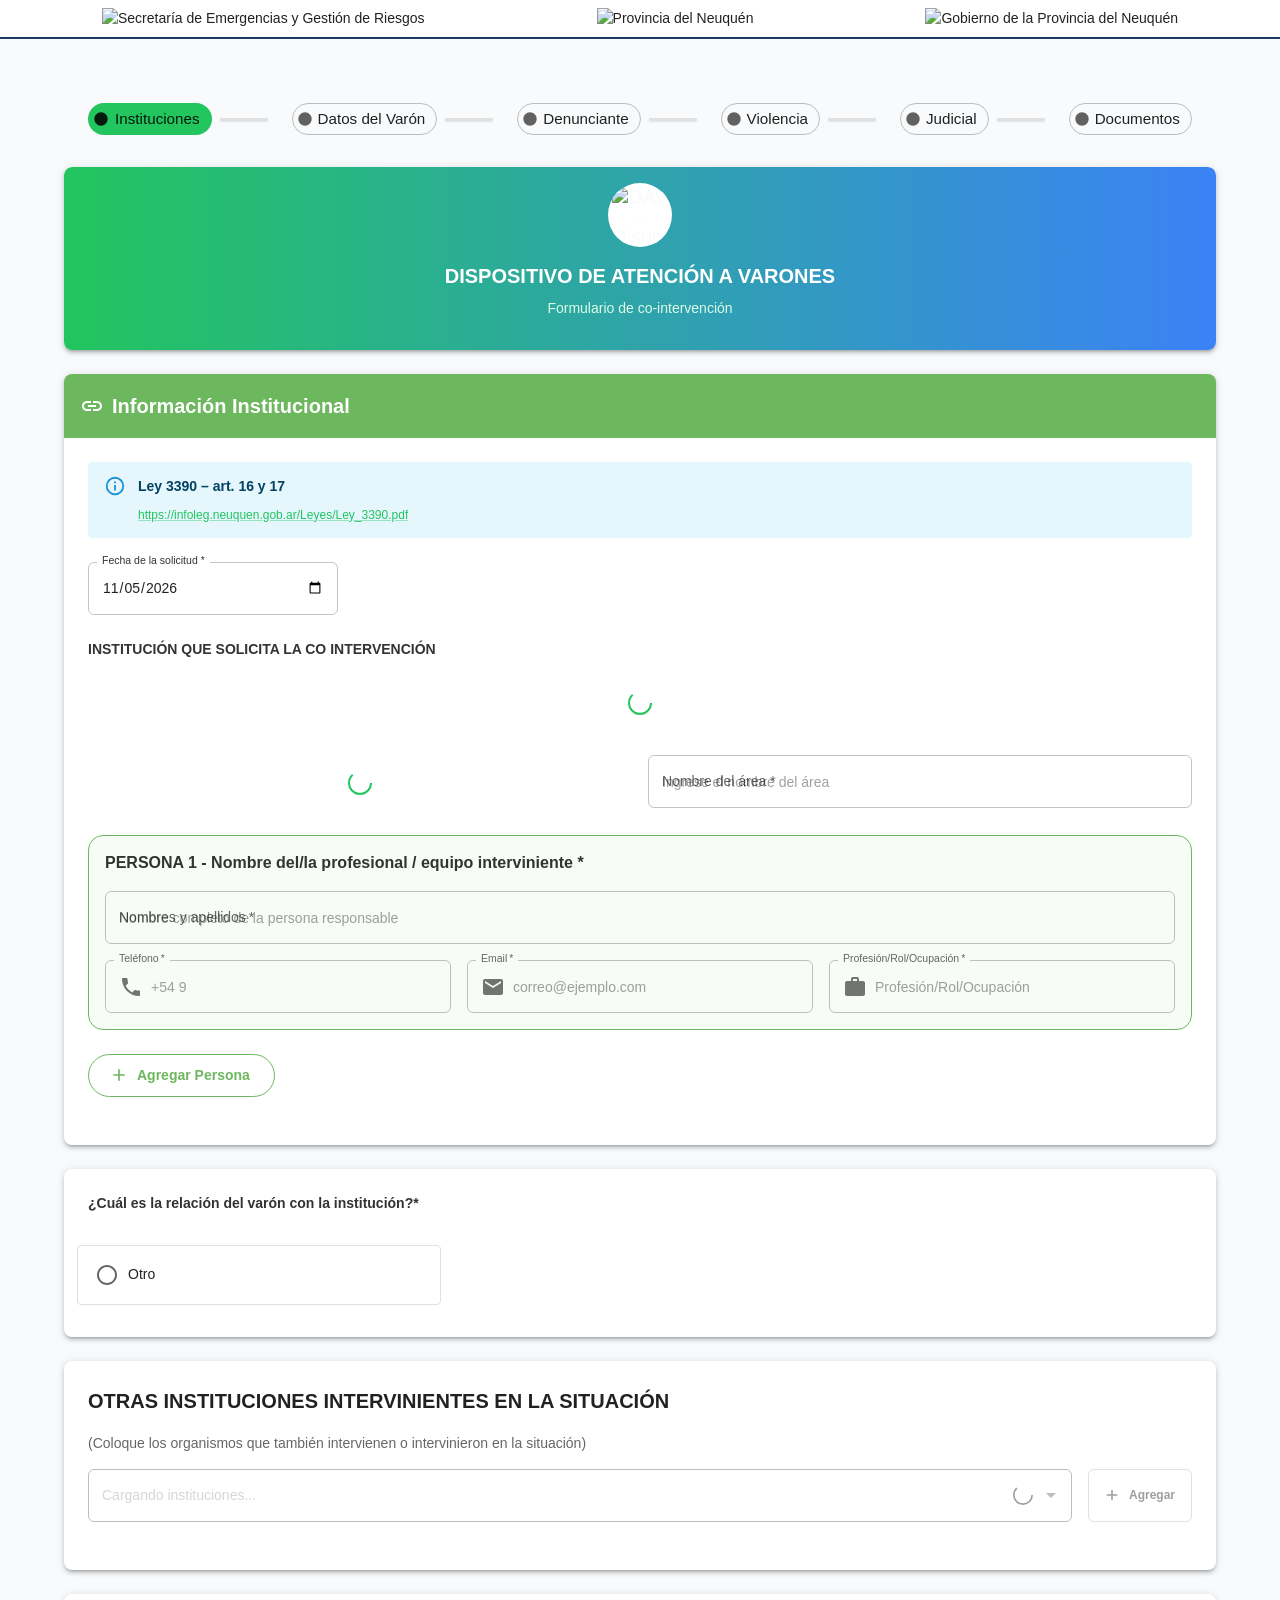
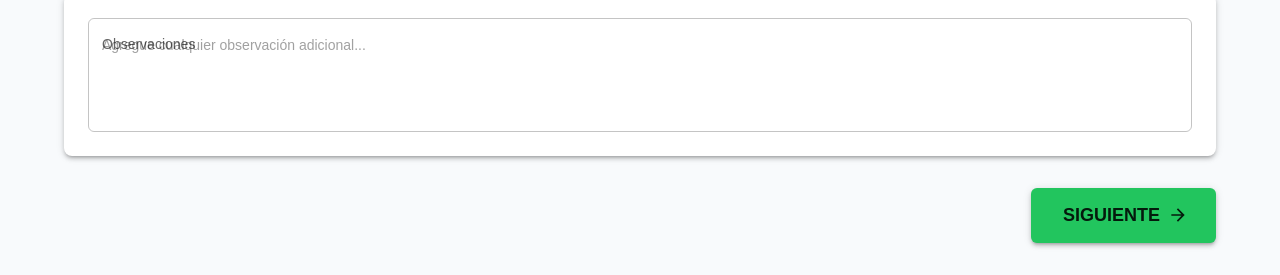
==== out/index.html @ 2ca0eaa4 "Add files via upload" ====
<!DOCTYPE html><html lang="es" class="__variable_5ee385"><head><meta charSet="utf-8"/><meta name="viewport" content="width=device-width, initial-scale=1"/><link rel="preload" as="image" href="/secretariaEmergencias.png"/><link rel="preload" as="image" href="/provinciaNeuquen.png"/><link rel="preload" as="image" href="/gobiernoNeuquen.png"/><link rel="preload" as="image" href="/dav cabecera1.png"/><link rel="stylesheet" href="/_next/static/css/1237fadc4567c4a5.css" data-precedence="next"/><link rel="preload" as="script" fetchPriority="low" href="/_next/static/chunks/webpack-d07bf606db20889f.js"/><script src="/_next/static/chunks/4bd1b696-e371411c309574d7.js" async=""></script><script src="/_next/static/chunks/684-81968f771b38bad2.js" async=""></script><script src="/_next/static/chunks/main-app-c9ea5e14d909a14a.js" async=""></script><script src="/_next/static/chunks/688-0d975ace1c9f3305.js" async=""></script><script src="/_next/static/chunks/943-cfc74a32ac127c75.js" async=""></script><script src="/_next/static/chunks/app/layout-37b21dfd21d051a1.js" async=""></script><script src="/_next/static/chunks/164f4fb6-73eb9d942d3e74ce.js" async=""></script><script src="/_next/static/chunks/2f0b94e8-26f0502a52757a97.js" async=""></script><script src="/_next/static/chunks/54-9d08f33755b17b49.js" async=""></script><script src="/_next/static/chunks/330-036f52eb910f6713.js" async=""></script><script src="/_next/static/chunks/app/page-aac418d0f18359b7.js" async=""></script><title>Dispositivo de Atención a Varones</title><meta name="description" content="Formulario de co-intervención para el dispositivo de atención a varones"/><meta name="generator" content="Next.js"/><link rel="shortcut icon" href="/dav cabecera1.png"/><link rel="icon" href="/dav cabecera1.png"/><style>
html {
  font-family: 'Manrope', 'Manrope Fallback';
  --font-manrope: __variable_5ee385;
}
        </style><script src="/_next/static/chunks/polyfills-42372ed130431b0a.js" noModule=""></script></head><body><style data-emotion="css-global 1h7l9zv">html{-webkit-font-smoothing:antialiased;-moz-osx-font-smoothing:grayscale;box-sizing:border-box;-webkit-text-size-adjust:100%;}*,*::before,*::after{box-sizing:inherit;}strong,b{font-weight:700;}body{margin:0;color:rgba(0, 0, 0, 0.87);font-size:0.875rem;font-family:"Manrope","Roboto","Helvetica","Arial",sans-serif;font-weight:400;line-height:1.5;background-color:#f8fafc;}@media print{body{background-color:#fff;}}body::backdrop{background-color:#f8fafc;}</style><div class="MuiBox-root css-0"><style data-emotion="css 1emwv41">.css-1emwv41{width:100%;background-color:white;display:-webkit-box;display:-webkit-flex;display:-ms-flexbox;display:flex;-webkit-box-pack:space-around;-ms-flex-pack:space-around;-webkit-justify-content:space-around;justify-content:space-around;-webkit-align-items:center;-webkit-box-align:center;-ms-flex-align:center;align-items:center;padding-left:16px;padding-right:16px;padding-top:8px;padding-bottom:8px;border-bottom:2px solid #1e3a5f;}</style><div class="MuiBox-root css-1emwv41"><img src="/secretariaEmergencias.png" alt="Secretaría de Emergencias y Gestión de Riesgos" style="height:auto;max-height:80px;object-fit:contain"/><img src="/provinciaNeuquen.png" alt="Provincia del Neuquén" style="height:auto;max-height:80px;object-fit:contain"/><img src="/gobiernoNeuquen.png" alt="Gobierno de la Provincia del Neuquén" style="height:auto;max-height:80px;object-fit:contain"/></div></div><style data-emotion="css 1yfz5xd">.css-1yfz5xd{width:100%;margin-left:auto;box-sizing:border-box;margin-right:auto;padding-left:16px;padding-right:16px;padding-top:32px;padding-bottom:32px;}@media (min-width:600px){.css-1yfz5xd{padding-left:24px;padding-right:24px;}}@media (min-width:1200px){.css-1yfz5xd{max-width:1200px;}}</style><div class="MuiContainer-root MuiContainer-maxWidthLg css-1yfz5xd"><style data-emotion="css 1q1r2tw">.css-1q1r2tw{margin-bottom:32px;padding-top:16px;overflow:visible;}</style><div class="MuiBox-root css-1q1r2tw"><style data-emotion="css 1o2rt98">.css-1o2rt98{display:-webkit-box;display:-webkit-flex;display:-ms-flexbox;display:flex;-webkit-align-items:center;-webkit-box-align:center;-ms-flex-align:center;align-items:center;-webkit-box-pack:center;-ms-flex-pack:center;-webkit-justify-content:center;justify-content:center;-webkit-box-flex-wrap:nowrap;-webkit-flex-wrap:nowrap;-ms-flex-wrap:nowrap;flex-wrap:nowrap;overflow-x:auto;overflow-y:visible;-webkit-overflow-scrolling:touch;scrollbar-width:none;-ms-overflow-style:none;}@media (min-width:0px){.css-1o2rt98{gap:8px;padding-left:8px;padding-right:8px;}}@media (min-width:600px){.css-1o2rt98{gap:10px;padding-left:16px;padding-right:16px;}}@media (min-width:900px){.css-1o2rt98{gap:12px;}}@media (min-width:1200px){.css-1o2rt98{gap:16px;}}.css-1o2rt98::-webkit-scrollbar{display:none;}</style><div class="MuiBox-root css-1o2rt98"><style data-emotion="css 4ruwzn">.css-4ruwzn{display:-webkit-box;display:-webkit-flex;display:-ms-flexbox;display:flex;-webkit-align-items:center;-webkit-box-align:center;-ms-flex-align:center;align-items:center;padding-top:16px;overflow:visible;}</style><div class="MuiBox-root css-4ruwzn"><style data-emotion="css 12ramux">.css-12ramux{max-width:100%;font-family:"Manrope","Roboto","Helvetica","Arial",sans-serif;font-size:0.8125rem;display:-webkit-inline-box;display:-webkit-inline-flex;display:-ms-inline-flexbox;display:inline-flex;-webkit-align-items:center;-webkit-box-align:center;-ms-flex-align:center;align-items:center;-webkit-box-pack:center;-ms-flex-pack:center;-webkit-justify-content:center;justify-content:center;height:32px;line-height:1.5;color:rgba(0, 0, 0, 0.87);background-color:rgba(0, 0, 0, 0.08);border-radius:16px;white-space:nowrap;-webkit-transition:background-color 300ms cubic-bezier(0.4, 0, 0.2, 1) 0ms,box-shadow 300ms cubic-bezier(0.4, 0, 0.2, 1) 0ms;transition:background-color 300ms cubic-bezier(0.4, 0, 0.2, 1) 0ms,box-shadow 300ms cubic-bezier(0.4, 0, 0.2, 1) 0ms;cursor:unset;outline:0;-webkit-text-decoration:none;text-decoration:none;border:0;padding:0;vertical-align:middle;box-sizing:border-box;background-color:#22c55e;color:rgba(0, 0, 0, 0.87);-webkit-user-select:none;-moz-user-select:none;-ms-user-select:none;user-select:none;-webkit-tap-highlight-color:transparent;cursor:pointer;cursor:pointer;-webkit-transition:all 0.2s ease-in-out;transition:all 0.2s ease-in-out;font-weight:500;}.css-12ramux.Mui-disabled{opacity:0.38;pointer-events:none;}.css-12ramux .MuiChip-avatar{margin-left:5px;margin-right:-6px;width:24px;height:24px;color:#616161;font-size:0.75rem;}.css-12ramux .MuiChip-avatarColorPrimary{color:rgba(0, 0, 0, 0.87);background-color:#16a34a;}.css-12ramux .MuiChip-avatarColorSecondary{color:#fff;background-color:#2563eb;}.css-12ramux .MuiChip-avatarSmall{margin-left:4px;margin-right:-4px;width:18px;height:18px;font-size:0.625rem;}.css-12ramux .MuiChip-icon{margin-left:5px;margin-right:-6px;}.css-12ramux .MuiChip-deleteIcon{-webkit-tap-highlight-color:transparent;color:rgba(0, 0, 0, 0.26);font-size:22px;cursor:pointer;margin:0 5px 0 -6px;}.css-12ramux .MuiChip-deleteIcon:hover{color:rgba(0, 0, 0, 0.4);}.css-12ramux .MuiChip-deleteIcon{color:rgba(0, 0, 0, 0.7);}.css-12ramux .MuiChip-deleteIcon:hover,.css-12ramux .MuiChip-deleteIcon:active{color:rgba(0, 0, 0, 0.87);}.css-12ramux .MuiChip-icon{color:#616161;}.css-12ramux .MuiChip-icon{color:inherit;}.css-12ramux:hover{background-color:rgba(0, 0, 0, 0.12);}.css-12ramux.Mui-focusVisible{background-color:rgba(0, 0, 0, 0.2);}.css-12ramux:active{box-shadow:0px 2px 1px -1px rgba(0,0,0,0.2),0px 1px 1px 0px rgba(0,0,0,0.14),0px 1px 3px 0px rgba(0,0,0,0.12);}.css-12ramux:hover,.css-12ramux.Mui-focusVisible{background-color:#16a34a;}.css-12ramux .MuiChip-deleteIcon{cursor:pointer;}@media (min-width:0px){.css-12ramux{font-size:0.72rem;}}@media (min-width:600px){.css-12ramux{font-size:0.8rem;}}@media (min-width:900px){.css-12ramux{font-size:0.85rem;}}@media (min-width:1200px){.css-12ramux{font-size:0.95rem;}}@media (min-width:0px){.css-12ramux .MuiChip-icon{font-size:0.8rem;}}@media (min-width:600px){.css-12ramux .MuiChip-icon{font-size:0.9rem;}}@media (min-width:900px){.css-12ramux .MuiChip-icon{font-size:0.95rem;}}@media (min-width:1200px){.css-12ramux .MuiChip-icon{font-size:1rem;}}</style><style data-emotion="css 1y7fup8">.css-1y7fup8{display:-webkit-inline-box;display:-webkit-inline-flex;display:-ms-inline-flexbox;display:inline-flex;-webkit-align-items:center;-webkit-box-align:center;-ms-flex-align:center;align-items:center;-webkit-box-pack:center;-ms-flex-pack:center;-webkit-justify-content:center;justify-content:center;position:relative;box-sizing:border-box;-webkit-tap-highlight-color:transparent;background-color:transparent;outline:0;border:0;margin:0;border-radius:0;padding:0;cursor:pointer;-webkit-user-select:none;-moz-user-select:none;-ms-user-select:none;user-select:none;vertical-align:middle;-moz-appearance:none;-webkit-appearance:none;-webkit-text-decoration:none;text-decoration:none;color:inherit;max-width:100%;font-family:"Manrope","Roboto","Helvetica","Arial",sans-serif;font-size:0.8125rem;display:-webkit-inline-box;display:-webkit-inline-flex;display:-ms-inline-flexbox;display:inline-flex;-webkit-align-items:center;-webkit-box-align:center;-ms-flex-align:center;align-items:center;-webkit-box-pack:center;-ms-flex-pack:center;-webkit-justify-content:center;justify-content:center;height:32px;line-height:1.5;color:rgba(0, 0, 0, 0.87);background-color:rgba(0, 0, 0, 0.08);border-radius:16px;white-space:nowrap;-webkit-transition:background-color 300ms cubic-bezier(0.4, 0, 0.2, 1) 0ms,box-shadow 300ms cubic-bezier(0.4, 0, 0.2, 1) 0ms;transition:background-color 300ms cubic-bezier(0.4, 0, 0.2, 1) 0ms,box-shadow 300ms cubic-bezier(0.4, 0, 0.2, 1) 0ms;cursor:unset;outline:0;-webkit-text-decoration:none;text-decoration:none;border:0;padding:0;vertical-align:middle;box-sizing:border-box;background-color:#22c55e;color:rgba(0, 0, 0, 0.87);-webkit-user-select:none;-moz-user-select:none;-ms-user-select:none;user-select:none;-webkit-tap-highlight-color:transparent;cursor:pointer;cursor:pointer;-webkit-transition:all 0.2s ease-in-out;transition:all 0.2s ease-in-out;font-weight:500;}.css-1y7fup8::-moz-focus-inner{border-style:none;}.css-1y7fup8.Mui-disabled{pointer-events:none;cursor:default;}@media print{.css-1y7fup8{-webkit-print-color-adjust:exact;color-adjust:exact;}}.css-1y7fup8.Mui-disabled{opacity:0.38;pointer-events:none;}.css-1y7fup8 .MuiChip-avatar{margin-left:5px;margin-right:-6px;width:24px;height:24px;color:#616161;font-size:0.75rem;}.css-1y7fup8 .MuiChip-avatarColorPrimary{color:rgba(0, 0, 0, 0.87);background-color:#16a34a;}.css-1y7fup8 .MuiChip-avatarColorSecondary{color:#fff;background-color:#2563eb;}.css-1y7fup8 .MuiChip-avatarSmall{margin-left:4px;margin-right:-4px;width:18px;height:18px;font-size:0.625rem;}.css-1y7fup8 .MuiChip-icon{margin-left:5px;margin-right:-6px;}.css-1y7fup8 .MuiChip-deleteIcon{-webkit-tap-highlight-color:transparent;color:rgba(0, 0, 0, 0.26);font-size:22px;cursor:pointer;margin:0 5px 0 -6px;}.css-1y7fup8 .MuiChip-deleteIcon:hover{color:rgba(0, 0, 0, 0.4);}.css-1y7fup8 .MuiChip-deleteIcon{color:rgba(0, 0, 0, 0.7);}.css-1y7fup8 .MuiChip-deleteIcon:hover,.css-1y7fup8 .MuiChip-deleteIcon:active{color:rgba(0, 0, 0, 0.87);}.css-1y7fup8 .MuiChip-icon{color:#616161;}.css-1y7fup8 .MuiChip-icon{color:inherit;}.css-1y7fup8:hover{background-color:rgba(0, 0, 0, 0.12);}.css-1y7fup8.Mui-focusVisible{background-color:rgba(0, 0, 0, 0.2);}.css-1y7fup8:active{box-shadow:0px 2px 1px -1px rgba(0,0,0,0.2),0px 1px 1px 0px rgba(0,0,0,0.14),0px 1px 3px 0px rgba(0,0,0,0.12);}.css-1y7fup8:hover,.css-1y7fup8.Mui-focusVisible{background-color:#16a34a;}.css-1y7fup8 .MuiChip-deleteIcon{cursor:pointer;}@media (min-width:0px){.css-1y7fup8{font-size:0.72rem;}}@media (min-width:600px){.css-1y7fup8{font-size:0.8rem;}}@media (min-width:900px){.css-1y7fup8{font-size:0.85rem;}}@media (min-width:1200px){.css-1y7fup8{font-size:0.95rem;}}@media (min-width:0px){.css-1y7fup8 .MuiChip-icon{font-size:0.8rem;}}@media (min-width:600px){.css-1y7fup8 .MuiChip-icon{font-size:0.9rem;}}@media (min-width:900px){.css-1y7fup8 .MuiChip-icon{font-size:0.95rem;}}@media (min-width:1200px){.css-1y7fup8 .MuiChip-icon{font-size:1rem;}}</style><div class="MuiButtonBase-root MuiChip-root MuiChip-filled MuiChip-sizeMedium MuiChip-colorPrimary MuiChip-clickable MuiChip-clickableColorPrimary MuiChip-filledPrimary css-1y7fup8" tabindex="0" role="button"><style data-emotion="css q7mezt">.css-q7mezt{-webkit-user-select:none;-moz-user-select:none;-ms-user-select:none;user-select:none;width:1em;height:1em;display:inline-block;-webkit-flex-shrink:0;-ms-flex-negative:0;flex-shrink:0;-webkit-transition:fill 200ms cubic-bezier(0.4, 0, 0.2, 1) 0ms;transition:fill 200ms cubic-bezier(0.4, 0, 0.2, 1) 0ms;fill:currentColor;font-size:1.5rem;}</style><svg class="MuiSvgIcon-root MuiSvgIcon-fontSizeMedium MuiChip-icon MuiChip-iconMedium MuiChip-iconColorPrimary css-q7mezt" focusable="false" aria-hidden="true" viewBox="0 0 24 24"><path d="M12 2C6.47 2 2 6.47 2 12s4.47 10 10 10 10-4.47 10-10S17.53 2 12 2"></path></svg><style data-emotion="css s01idy">.css-s01idy{overflow:hidden;text-overflow:ellipsis;padding-left:12px;padding-right:12px;white-space:nowrap;}</style><span class="MuiChip-label MuiChip-labelMedium css-s01idy">Instituciones</span></div><style data-emotion="css 1yya8j3">.css-1yya8j3{height:3px;background-color:#e0e0e0;border-radius:2px;box-shadow:0 1px 2px rgba(0,0,0,0.1);}@media (min-width:0px){.css-1yya8j3{width:20px;margin-left:4px;margin-right:4px;}}@media (min-width:600px){.css-1yya8j3{width:28px;margin-left:6px;margin-right:6px;}}@media (min-width:900px){.css-1yya8j3{width:36px;margin-left:7.2px;margin-right:7.2px;}}@media (min-width:1200px){.css-1yya8j3{width:48px;margin-left:8px;margin-right:8px;}}</style><div class="MuiBox-root css-1yya8j3"></div></div><div class="MuiBox-root css-4ruwzn"><style data-emotion="css 14fn7xv">.css-14fn7xv{max-width:100%;font-family:"Manrope","Roboto","Helvetica","Arial",sans-serif;font-size:0.8125rem;display:-webkit-inline-box;display:-webkit-inline-flex;display:-ms-inline-flexbox;display:inline-flex;-webkit-align-items:center;-webkit-box-align:center;-ms-flex-align:center;align-items:center;-webkit-box-pack:center;-ms-flex-pack:center;-webkit-justify-content:center;justify-content:center;height:32px;line-height:1.5;color:rgba(0, 0, 0, 0.87);background-color:rgba(0, 0, 0, 0.08);border-radius:16px;white-space:nowrap;-webkit-transition:background-color 300ms cubic-bezier(0.4, 0, 0.2, 1) 0ms,box-shadow 300ms cubic-bezier(0.4, 0, 0.2, 1) 0ms;transition:background-color 300ms cubic-bezier(0.4, 0, 0.2, 1) 0ms,box-shadow 300ms cubic-bezier(0.4, 0, 0.2, 1) 0ms;cursor:unset;outline:0;-webkit-text-decoration:none;text-decoration:none;border:0;padding:0;vertical-align:middle;box-sizing:border-box;-webkit-user-select:none;-moz-user-select:none;-ms-user-select:none;user-select:none;-webkit-tap-highlight-color:transparent;cursor:pointer;background-color:transparent;border:1px solid #bdbdbd;cursor:pointer;-webkit-transition:all 0.2s ease-in-out;transition:all 0.2s ease-in-out;font-weight:500;}.css-14fn7xv.Mui-disabled{opacity:0.38;pointer-events:none;}.css-14fn7xv .MuiChip-avatar{margin-left:5px;margin-right:-6px;width:24px;height:24px;color:#616161;font-size:0.75rem;}.css-14fn7xv .MuiChip-avatarColorPrimary{color:rgba(0, 0, 0, 0.87);background-color:#16a34a;}.css-14fn7xv .MuiChip-avatarColorSecondary{color:#fff;background-color:#2563eb;}.css-14fn7xv .MuiChip-avatarSmall{margin-left:4px;margin-right:-4px;width:18px;height:18px;font-size:0.625rem;}.css-14fn7xv .MuiChip-icon{margin-left:5px;margin-right:-6px;}.css-14fn7xv .MuiChip-deleteIcon{-webkit-tap-highlight-color:transparent;color:rgba(0, 0, 0, 0.26);font-size:22px;cursor:pointer;margin:0 5px 0 -6px;}.css-14fn7xv .MuiChip-deleteIcon:hover{color:rgba(0, 0, 0, 0.4);}.css-14fn7xv .MuiChip-icon{color:#616161;}.css-14fn7xv:hover{background-color:rgba(0, 0, 0, 0.12);}.css-14fn7xv.Mui-focusVisible{background-color:rgba(0, 0, 0, 0.2);}.css-14fn7xv:active{box-shadow:0px 2px 1px -1px rgba(0,0,0,0.2),0px 1px 1px 0px rgba(0,0,0,0.14),0px 1px 3px 0px rgba(0,0,0,0.12);}.css-14fn7xv.MuiChip-clickable:hover{background-color:rgba(0, 0, 0, 0.04);}.css-14fn7xv.Mui-focusVisible{background-color:rgba(0, 0, 0, 0.12);}.css-14fn7xv .MuiChip-avatar{margin-left:4px;}.css-14fn7xv .MuiChip-avatarSmall{margin-left:2px;}.css-14fn7xv .MuiChip-icon{margin-left:4px;}.css-14fn7xv .MuiChip-iconSmall{margin-left:2px;}.css-14fn7xv .MuiChip-deleteIcon{margin-right:5px;}.css-14fn7xv .MuiChip-deleteIconSmall{margin-right:3px;}.css-14fn7xv .MuiChip-deleteIcon{cursor:pointer;}@media (min-width:0px){.css-14fn7xv{font-size:0.72rem;}}@media (min-width:600px){.css-14fn7xv{font-size:0.8rem;}}@media (min-width:900px){.css-14fn7xv{font-size:0.85rem;}}@media (min-width:1200px){.css-14fn7xv{font-size:0.95rem;}}@media (min-width:0px){.css-14fn7xv .MuiChip-icon{font-size:0.8rem;}}@media (min-width:600px){.css-14fn7xv .MuiChip-icon{font-size:0.9rem;}}@media (min-width:900px){.css-14fn7xv .MuiChip-icon{font-size:0.95rem;}}@media (min-width:1200px){.css-14fn7xv .MuiChip-icon{font-size:1rem;}}</style><style data-emotion="css eo7lzu">.css-eo7lzu{display:-webkit-inline-box;display:-webkit-inline-flex;display:-ms-inline-flexbox;display:inline-flex;-webkit-align-items:center;-webkit-box-align:center;-ms-flex-align:center;align-items:center;-webkit-box-pack:center;-ms-flex-pack:center;-webkit-justify-content:center;justify-content:center;position:relative;box-sizing:border-box;-webkit-tap-highlight-color:transparent;background-color:transparent;outline:0;border:0;margin:0;border-radius:0;padding:0;cursor:pointer;-webkit-user-select:none;-moz-user-select:none;-ms-user-select:none;user-select:none;vertical-align:middle;-moz-appearance:none;-webkit-appearance:none;-webkit-text-decoration:none;text-decoration:none;color:inherit;max-width:100%;font-family:"Manrope","Roboto","Helvetica","Arial",sans-serif;font-size:0.8125rem;display:-webkit-inline-box;display:-webkit-inline-flex;display:-ms-inline-flexbox;display:inline-flex;-webkit-align-items:center;-webkit-box-align:center;-ms-flex-align:center;align-items:center;-webkit-box-pack:center;-ms-flex-pack:center;-webkit-justify-content:center;justify-content:center;height:32px;line-height:1.5;color:rgba(0, 0, 0, 0.87);background-color:rgba(0, 0, 0, 0.08);border-radius:16px;white-space:nowrap;-webkit-transition:background-color 300ms cubic-bezier(0.4, 0, 0.2, 1) 0ms,box-shadow 300ms cubic-bezier(0.4, 0, 0.2, 1) 0ms;transition:background-color 300ms cubic-bezier(0.4, 0, 0.2, 1) 0ms,box-shadow 300ms cubic-bezier(0.4, 0, 0.2, 1) 0ms;cursor:unset;outline:0;-webkit-text-decoration:none;text-decoration:none;border:0;padding:0;vertical-align:middle;box-sizing:border-box;-webkit-user-select:none;-moz-user-select:none;-ms-user-select:none;user-select:none;-webkit-tap-highlight-color:transparent;cursor:pointer;background-color:transparent;border:1px solid #bdbdbd;cursor:pointer;-webkit-transition:all 0.2s ease-in-out;transition:all 0.2s ease-in-out;font-weight:500;}.css-eo7lzu::-moz-focus-inner{border-style:none;}.css-eo7lzu.Mui-disabled{pointer-events:none;cursor:default;}@media print{.css-eo7lzu{-webkit-print-color-adjust:exact;color-adjust:exact;}}.css-eo7lzu.Mui-disabled{opacity:0.38;pointer-events:none;}.css-eo7lzu .MuiChip-avatar{margin-left:5px;margin-right:-6px;width:24px;height:24px;color:#616161;font-size:0.75rem;}.css-eo7lzu .MuiChip-avatarColorPrimary{color:rgba(0, 0, 0, 0.87);background-color:#16a34a;}.css-eo7lzu .MuiChip-avatarColorSecondary{color:#fff;background-color:#2563eb;}.css-eo7lzu .MuiChip-avatarSmall{margin-left:4px;margin-right:-4px;width:18px;height:18px;font-size:0.625rem;}.css-eo7lzu .MuiChip-icon{margin-left:5px;margin-right:-6px;}.css-eo7lzu .MuiChip-deleteIcon{-webkit-tap-highlight-color:transparent;color:rgba(0, 0, 0, 0.26);font-size:22px;cursor:pointer;margin:0 5px 0 -6px;}.css-eo7lzu .MuiChip-deleteIcon:hover{color:rgba(0, 0, 0, 0.4);}.css-eo7lzu .MuiChip-icon{color:#616161;}.css-eo7lzu:hover{background-color:rgba(0, 0, 0, 0.12);}.css-eo7lzu.Mui-focusVisible{background-color:rgba(0, 0, 0, 0.2);}.css-eo7lzu:active{box-shadow:0px 2px 1px -1px rgba(0,0,0,0.2),0px 1px 1px 0px rgba(0,0,0,0.14),0px 1px 3px 0px rgba(0,0,0,0.12);}.css-eo7lzu.MuiChip-clickable:hover{background-color:rgba(0, 0, 0, 0.04);}.css-eo7lzu.Mui-focusVisible{background-color:rgba(0, 0, 0, 0.12);}.css-eo7lzu .MuiChip-avatar{margin-left:4px;}.css-eo7lzu .MuiChip-avatarSmall{margin-left:2px;}.css-eo7lzu .MuiChip-icon{margin-left:4px;}.css-eo7lzu .MuiChip-iconSmall{margin-left:2px;}.css-eo7lzu .MuiChip-deleteIcon{margin-right:5px;}.css-eo7lzu .MuiChip-deleteIconSmall{margin-right:3px;}.css-eo7lzu .MuiChip-deleteIcon{cursor:pointer;}@media (min-width:0px){.css-eo7lzu{font-size:0.72rem;}}@media (min-width:600px){.css-eo7lzu{font-size:0.8rem;}}@media (min-width:900px){.css-eo7lzu{font-size:0.85rem;}}@media (min-width:1200px){.css-eo7lzu{font-size:0.95rem;}}@media (min-width:0px){.css-eo7lzu .MuiChip-icon{font-size:0.8rem;}}@media (min-width:600px){.css-eo7lzu .MuiChip-icon{font-size:0.9rem;}}@media (min-width:900px){.css-eo7lzu .MuiChip-icon{font-size:0.95rem;}}@media (min-width:1200px){.css-eo7lzu .MuiChip-icon{font-size:1rem;}}</style><div class="MuiButtonBase-root MuiChip-root MuiChip-outlined MuiChip-sizeMedium MuiChip-colorDefault MuiChip-clickable MuiChip-clickableColorDefault MuiChip-outlinedDefault css-eo7lzu" tabindex="0" role="button"><svg class="MuiSvgIcon-root MuiSvgIcon-fontSizeMedium MuiChip-icon MuiChip-iconMedium MuiChip-iconColorDefault css-q7mezt" focusable="false" aria-hidden="true" viewBox="0 0 24 24"><path d="M12 2C6.47 2 2 6.47 2 12s4.47 10 10 10 10-4.47 10-10S17.53 2 12 2"></path></svg><style data-emotion="css 1fqh3rg">.css-1fqh3rg{overflow:hidden;text-overflow:ellipsis;padding-left:12px;padding-right:12px;white-space:nowrap;padding-left:11px;padding-right:11px;}</style><span class="MuiChip-label MuiChip-labelMedium css-1fqh3rg">Datos del Varón</span></div><div class="MuiBox-root css-1yya8j3"></div></div><div class="MuiBox-root css-4ruwzn"><div class="MuiButtonBase-root MuiChip-root MuiChip-outlined MuiChip-sizeMedium MuiChip-colorDefault MuiChip-clickable MuiChip-clickableColorDefault MuiChip-outlinedDefault css-eo7lzu" tabindex="0" role="button"><svg class="MuiSvgIcon-root MuiSvgIcon-fontSizeMedium MuiChip-icon MuiChip-iconMedium MuiChip-iconColorDefault css-q7mezt" focusable="false" aria-hidden="true" viewBox="0 0 24 24"><path d="M12 2C6.47 2 2 6.47 2 12s4.47 10 10 10 10-4.47 10-10S17.53 2 12 2"></path></svg><span class="MuiChip-label MuiChip-labelMedium css-1fqh3rg">Denunciante</span></div><div class="MuiBox-root css-1yya8j3"></div></div><div class="MuiBox-root css-4ruwzn"><div class="MuiButtonBase-root MuiChip-root MuiChip-outlined MuiChip-sizeMedium MuiChip-colorDefault MuiChip-clickable MuiChip-clickableColorDefault MuiChip-outlinedDefault css-eo7lzu" tabindex="0" role="button"><svg class="MuiSvgIcon-root MuiSvgIcon-fontSizeMedium MuiChip-icon MuiChip-iconMedium MuiChip-iconColorDefault css-q7mezt" focusable="false" aria-hidden="true" viewBox="0 0 24 24"><path d="M12 2C6.47 2 2 6.47 2 12s4.47 10 10 10 10-4.47 10-10S17.53 2 12 2"></path></svg><span class="MuiChip-label MuiChip-labelMedium css-1fqh3rg">Violencia</span></div><div class="MuiBox-root css-1yya8j3"></div></div><div class="MuiBox-root css-4ruwzn"><div class="MuiButtonBase-root MuiChip-root MuiChip-outlined MuiChip-sizeMedium MuiChip-colorDefault MuiChip-clickable MuiChip-clickableColorDefault MuiChip-outlinedDefault css-eo7lzu" tabindex="0" role="button"><svg class="MuiSvgIcon-root MuiSvgIcon-fontSizeMedium MuiChip-icon MuiChip-iconMedium MuiChip-iconColorDefault css-q7mezt" focusable="false" aria-hidden="true" viewBox="0 0 24 24"><path d="M12 2C6.47 2 2 6.47 2 12s4.47 10 10 10 10-4.47 10-10S17.53 2 12 2"></path></svg><span class="MuiChip-label MuiChip-labelMedium css-1fqh3rg">Judicial</span></div><div class="MuiBox-root css-1yya8j3"></div></div><div class="MuiBox-root css-4ruwzn"><div class="MuiButtonBase-root MuiChip-root MuiChip-outlined MuiChip-sizeMedium MuiChip-colorDefault MuiChip-clickable MuiChip-clickableColorDefault MuiChip-outlinedDefault css-eo7lzu" tabindex="0" role="button"><svg class="MuiSvgIcon-root MuiSvgIcon-fontSizeMedium MuiChip-icon MuiChip-iconMedium MuiChip-iconColorDefault css-q7mezt" focusable="false" aria-hidden="true" viewBox="0 0 24 24"><path d="M12 2C6.47 2 2 6.47 2 12s4.47 10 10 10 10-4.47 10-10S17.53 2 12 2"></path></svg><span class="MuiChip-label MuiChip-labelMedium css-1fqh3rg">Documentos</span></div></div></div></div><div class="MuiBox-root css-0"><style data-emotion="css 1buqs4o">.css-1buqs4o{overflow:hidden;box-shadow:0 10px 15px -3px rgba(0, 0, 0, 0.1),0 4px 6px -2px rgba(0, 0, 0, 0.05);border-radius:0.5rem;margin-bottom:24px;box-shadow:0px 3px 3px -2px rgba(0,0,0,0.2),0px 3px 4px 0px rgba(0,0,0,0.14),0px 1px 8px 0px rgba(0,0,0,0.12);border:0px solid;}</style><style data-emotion="css pbn71d">.css-pbn71d{background-color:#ffffff;color:rgba(0, 0, 0, 0.87);-webkit-transition:box-shadow 300ms cubic-bezier(0.4, 0, 0.2, 1) 0ms;transition:box-shadow 300ms cubic-bezier(0.4, 0, 0.2, 1) 0ms;border-radius:4px;box-shadow:var(--Paper-shadow);background-image:var(--Paper-overlay);overflow:hidden;box-shadow:0 10px 15px -3px rgba(0, 0, 0, 0.1),0 4px 6px -2px rgba(0, 0, 0, 0.05);border-radius:0.5rem;margin-bottom:24px;box-shadow:0px 3px 3px -2px rgba(0,0,0,0.2),0px 3px 4px 0px rgba(0,0,0,0.14),0px 1px 8px 0px rgba(0,0,0,0.12);border:0px solid;}</style><div class="MuiPaper-root MuiPaper-elevation MuiPaper-rounded MuiPaper-elevation1 MuiCard-root css-pbn71d" style="--Paper-shadow:0px 2px 1px -1px rgba(0,0,0,0.2),0px 1px 1px 0px rgba(0,0,0,0.14),0px 1px 3px 0px rgba(0,0,0,0.12)"><style data-emotion="css guwfe8">.css-guwfe8{display:-webkit-box;display:-webkit-flex;display:-ms-flexbox;display:flex;-webkit-align-items:center;-webkit-box-align:center;-ms-flex-align:center;align-items:center;padding:16px;text-align:center;background:linear-gradient(to right, #22c55e, #3b82f6);color:white;border-radius:8px 8px 0 0;padding-bottom:32px;}</style><div class="MuiCardHeader-root css-guwfe8"><style data-emotion="css 1aan0jy">.css-1aan0jy{-webkit-flex:1 1 auto;-ms-flex:1 1 auto;flex:1 1 auto;}.MuiTypography-root:where(.css-1aan0jy .MuiCardHeader-title){display:block;}.MuiTypography-root:where(.css-1aan0jy .MuiCardHeader-subheader){display:block;}</style><div class="MuiCardHeader-content css-1aan0jy"><style data-emotion="css jozf26">.css-jozf26{margin:0;font-family:"Manrope","Roboto","Helvetica","Arial",sans-serif;font-weight:400;font-size:1.5rem;line-height:1.334;}</style><span class="MuiTypography-root MuiTypography-h5 MuiCardHeader-title css-jozf26"><style data-emotion="css dvxtzn">.css-dvxtzn{display:-webkit-box;display:-webkit-flex;display:-ms-flexbox;display:flex;-webkit-flex-direction:column;-ms-flex-direction:column;flex-direction:column;-webkit-align-items:center;-webkit-box-align:center;-ms-flex-align:center;align-items:center;}</style><div class="MuiBox-root css-dvxtzn"><style data-emotion="css 1qm1lh">.css-1qm1lh{margin-bottom:16px;}</style><div class="MuiBox-root css-1qm1lh"><style data-emotion="css qzjshc">.css-qzjshc{position:relative;display:-webkit-box;display:-webkit-flex;display:-ms-flexbox;display:flex;-webkit-align-items:center;-webkit-box-align:center;-ms-flex-align:center;align-items:center;-webkit-box-pack:center;-ms-flex-pack:center;-webkit-justify-content:center;justify-content:center;-webkit-flex-shrink:0;-ms-flex-negative:0;flex-shrink:0;width:40px;height:40px;font-family:"Manrope","Roboto","Helvetica","Arial",sans-serif;font-size:1.25rem;line-height:1;border-radius:50%;overflow:hidden;-webkit-user-select:none;-moz-user-select:none;-ms-user-select:none;user-select:none;color:#f8fafc;background-color:#bdbdbd;width:64px;height:64px;background-color:white;margin-left:auto;margin-right:auto;}</style><div class="MuiAvatar-root MuiAvatar-circular MuiAvatar-colorDefault css-qzjshc"><img src="/dav cabecera1.png" alt="DAV - Dispositivo de Atención a Varones" style="width:100%;height:100%;object-fit:contain;padding:4px"/></div></div><style data-emotion="css 7foxo1">.css-7foxo1{margin:0;font-family:"Manrope","Roboto","Helvetica","Arial",sans-serif;font-weight:400;font-size:1.5rem;line-height:1.334;font-weight:700;font-size:1.25rem;margin-bottom:8px;}</style><h5 class="MuiTypography-root MuiTypography-h5 css-7foxo1">DISPOSITIVO DE ATENCIÓN A VARONES</h5><style data-emotion="css aadaef">.css-aadaef{margin:0;font-family:"Manrope","Roboto","Helvetica","Arial",sans-serif;font-weight:400;font-size:0.875rem;line-height:1.43;color:#dcfce7;font-size:0.875rem;}</style><p class="MuiTypography-root MuiTypography-body2 css-aadaef">Formulario de co-intervención</p></div></span></div></div></div><style data-emotion="css 1kfn08o">.css-1kfn08o{overflow:hidden;box-shadow:0 10px 15px -3px rgba(0, 0, 0, 0.1),0 4px 6px -2px rgba(0, 0, 0, 0.05);border-radius:0.5rem;margin-bottom:24px;box-shadow:0px 3px 3px -2px rgba(0,0,0,0.2),0px 3px 4px 0px rgba(0,0,0,0.14),0px 1px 8px 0px rgba(0,0,0,0.12);}</style><style data-emotion="css euu2zo">.css-euu2zo{background-color:#ffffff;color:rgba(0, 0, 0, 0.87);-webkit-transition:box-shadow 300ms cubic-bezier(0.4, 0, 0.2, 1) 0ms;transition:box-shadow 300ms cubic-bezier(0.4, 0, 0.2, 1) 0ms;border-radius:4px;box-shadow:var(--Paper-shadow);background-image:var(--Paper-overlay);overflow:hidden;box-shadow:0 10px 15px -3px rgba(0, 0, 0, 0.1),0 4px 6px -2px rgba(0, 0, 0, 0.05);border-radius:0.5rem;margin-bottom:24px;box-shadow:0px 3px 3px -2px rgba(0,0,0,0.2),0px 3px 4px 0px rgba(0,0,0,0.14),0px 1px 8px 0px rgba(0,0,0,0.12);}</style><div class="MuiPaper-root MuiPaper-elevation MuiPaper-rounded MuiPaper-elevation1 MuiCard-root css-euu2zo" style="--Paper-shadow:0px 2px 1px -1px rgba(0,0,0,0.2),0px 1px 1px 0px rgba(0,0,0,0.14),0px 1px 3px 0px rgba(0,0,0,0.12)"><style data-emotion="css v26iq5">.css-v26iq5{display:-webkit-box;display:-webkit-flex;display:-ms-flexbox;display:flex;-webkit-align-items:center;-webkit-box-align:center;-ms-flex-align:center;align-items:center;padding:16px;background-color:#6DB75E;color:white;}</style><div class="MuiCardHeader-root css-v26iq5"><div class="MuiCardHeader-content css-1aan0jy"><span class="MuiTypography-root MuiTypography-h5 MuiCardHeader-title css-jozf26"><style data-emotion="css axw7ok">.css-axw7ok{display:-webkit-box;display:-webkit-flex;display:-ms-flexbox;display:flex;-webkit-align-items:center;-webkit-box-align:center;-ms-flex-align:center;align-items:center;gap:8px;}</style><div class="MuiBox-root css-axw7ok"><svg class="MuiSvgIcon-root MuiSvgIcon-fontSizeMedium css-q7mezt" focusable="false" aria-hidden="true" viewBox="0 0 24 24"><path d="M3.9 12c0-1.71 1.39-3.1 3.1-3.1h4V7H7c-2.76 0-5 2.24-5 5s2.24 5 5 5h4v-1.9H7c-1.71 0-3.1-1.39-3.1-3.1M8 13h8v-2H8zm9-6h-4v1.9h4c1.71 0 3.1 1.39 3.1 3.1s-1.39 3.1-3.1 3.1h-4V17h4c2.76 0 5-2.24 5-5s-2.24-5-5-5"></path></svg><style data-emotion="css 1yvzcpg">.css-1yvzcpg{margin:0;font-weight:600;font-family:"Manrope","Roboto","Helvetica","Arial",sans-serif;font-size:1.25rem;line-height:1.6;}</style><h6 class="MuiTypography-root MuiTypography-h6 css-1yvzcpg">Información Institucional</h6></div></span></div></div><style data-emotion="css rdmug0">.css-rdmug0{padding:16px;padding:24px;}.css-rdmug0:last-child{padding-bottom:24px;}</style><div class="MuiCardContent-root css-rdmug0"><style data-emotion="css t7dius">.css-t7dius{font-family:"Manrope","Roboto","Helvetica","Arial",sans-serif;font-weight:400;font-size:0.875rem;line-height:1.43;background-color:transparent;display:-webkit-box;display:-webkit-flex;display:-ms-flexbox;display:flex;padding:6px 16px;color:rgb(1, 67, 97);background-color:rgb(229, 246, 253);margin-bottom:24px;}.css-t7dius .MuiAlert-icon{color:#0288d1;}</style><style data-emotion="css 1uch5uj">.css-1uch5uj{background-color:#ffffff;color:rgba(0, 0, 0, 0.87);-webkit-transition:box-shadow 300ms cubic-bezier(0.4, 0, 0.2, 1) 0ms;transition:box-shadow 300ms cubic-bezier(0.4, 0, 0.2, 1) 0ms;border-radius:4px;box-shadow:var(--Paper-shadow);background-image:var(--Paper-overlay);font-family:"Manrope","Roboto","Helvetica","Arial",sans-serif;font-weight:400;font-size:0.875rem;line-height:1.43;background-color:transparent;display:-webkit-box;display:-webkit-flex;display:-ms-flexbox;display:flex;padding:6px 16px;color:rgb(1, 67, 97);background-color:rgb(229, 246, 253);margin-bottom:24px;}.css-1uch5uj .MuiAlert-icon{color:#0288d1;}</style><div class="MuiPaper-root MuiPaper-elevation MuiPaper-rounded MuiPaper-elevation0 MuiAlert-root MuiAlert-colorInfo MuiAlert-standardInfo MuiAlert-standard css-1uch5uj" role="alert" style="--Paper-shadow:none"><style data-emotion="css 131is6g">.css-131is6g{margin-right:12px;padding:7px 0;display:-webkit-box;display:-webkit-flex;display:-ms-flexbox;display:flex;font-size:22px;opacity:0.9;}</style><div class="MuiAlert-icon css-131is6g"><style data-emotion="css 1l6e05h">.css-1l6e05h{-webkit-user-select:none;-moz-user-select:none;-ms-user-select:none;user-select:none;width:1em;height:1em;display:inline-block;-webkit-flex-shrink:0;-ms-flex-negative:0;flex-shrink:0;-webkit-transition:fill 200ms cubic-bezier(0.4, 0, 0.2, 1) 0ms;transition:fill 200ms cubic-bezier(0.4, 0, 0.2, 1) 0ms;fill:currentColor;font-size:inherit;}</style><svg class="MuiSvgIcon-root MuiSvgIcon-fontSizeInherit css-1l6e05h" focusable="false" aria-hidden="true" viewBox="0 0 24 24"><path d="M11,9H13V7H11M12,20C7.59,20 4,16.41 4,12C4,7.59 7.59,4 12,4C16.41,4 20,7.59 20, 12C20,16.41 16.41,20 12,20M12,2A10,10 0 0,0 2,12A10,10 0 0,0 12,22A10,10 0 0,0 22,12A10, 10 0 0,0 12,2M11,17H13V11H11V17Z"></path></svg></div><style data-emotion="css 127h8j3">.css-127h8j3{padding:8px 0;min-width:0;overflow:auto;}</style><div class="MuiAlert-message css-127h8j3"><style data-emotion="css dycb7f">.css-dycb7f{margin:0;font-family:"Manrope","Roboto","Helvetica","Arial",sans-serif;font-weight:400;font-size:0.875rem;line-height:1.43;font-weight:700;margin-bottom:8px;}</style><p class="MuiTypography-root MuiTypography-body2 css-dycb7f">Ley 3390 – art. 16 y 17</p><style data-emotion="css 1xfed17">.css-1xfed17{-webkit-text-decoration:underline;text-decoration:underline;text-decoration-color:var(--Link-underlineColor);--Link-underlineColor:rgba(34, 197, 94, 0.4);font-size:0.75rem;}.css-1xfed17:hover{text-decoration-color:inherit;}</style><style data-emotion="css tsn59i">.css-tsn59i{margin:0;font:inherit;line-height:inherit;letter-spacing:inherit;color:#22c55e;-webkit-text-decoration:underline;text-decoration:underline;text-decoration-color:var(--Link-underlineColor);--Link-underlineColor:rgba(34, 197, 94, 0.4);font-size:0.75rem;}.css-tsn59i:hover{text-decoration-color:inherit;}</style><a class="MuiTypography-root MuiTypography-inherit MuiLink-root MuiLink-underlineAlways css-tsn59i" href="https://infoleg.neuquen.gob.ar/Leyes/Ley_3390.pdf" target="_blank" rel="noopener noreferrer">https://infoleg.neuquen.gob.ar/Leyes/Ley_3390.pdf</a></div></div><style data-emotion="css n0vg2l">.css-n0vg2l{margin-bottom:24px;width:250px;}.css-n0vg2l .MuiOutlinedInput-root{border-radius:0.375rem;-webkit-transition:all 0.2s ease-in-out;transition:all 0.2s ease-in-out;}.css-n0vg2l .MuiInputLabel-root{-webkit-transition:all 0.2s ease-in-out;transition:all 0.2s ease-in-out;}.css-n0vg2l .MuiInputLabel-root{color:#333333!important;}.css-n0vg2l .MuiInputLabel-root.Mui-focused{color:#333333!important;}</style><style data-emotion="css qwrhtz">.css-qwrhtz{display:-webkit-inline-box;display:-webkit-inline-flex;display:-ms-inline-flexbox;display:inline-flex;-webkit-flex-direction:column;-ms-flex-direction:column;flex-direction:column;position:relative;min-width:0;padding:0;margin:0;border:0;vertical-align:top;margin-bottom:24px;width:250px;}.css-qwrhtz .MuiInputLabel-root{-webkit-transition:all 0.2s ease-in-out;transition:all 0.2s ease-in-out;}.css-qwrhtz .MuiOutlinedInput-root{border-radius:0.375rem;-webkit-transition:all 0.2s ease-in-out;transition:all 0.2s ease-in-out;}.css-qwrhtz .MuiInputLabel-root{-webkit-transition:all 0.2s ease-in-out;transition:all 0.2s ease-in-out;}.css-qwrhtz .MuiInputLabel-root{color:#333333!important;}.css-qwrhtz .MuiInputLabel-root.Mui-focused{color:#333333!important;}</style><div class="MuiFormControl-root MuiTextField-root css-qwrhtz"><style data-emotion="css 15ntoyf">.css-15ntoyf{display:block;transform-origin:top left;white-space:nowrap;overflow:hidden;text-overflow:ellipsis;max-width:100%;position:absolute;left:0;top:0;-webkit-transform:translate(0, 20px) scale(1);-moz-transform:translate(0, 20px) scale(1);-ms-transform:translate(0, 20px) scale(1);transform:translate(0, 20px) scale(1);-webkit-transform:translate(0, -1.5px) scale(0.75);-moz-transform:translate(0, -1.5px) scale(0.75);-ms-transform:translate(0, -1.5px) scale(0.75);transform:translate(0, -1.5px) scale(0.75);transform-origin:top left;max-width:133%;-webkit-transition:color 200ms cubic-bezier(0.0, 0, 0.2, 1) 0ms,-webkit-transform 200ms cubic-bezier(0.0, 0, 0.2, 1) 0ms,max-width 200ms cubic-bezier(0.0, 0, 0.2, 1) 0ms;transition:color 200ms cubic-bezier(0.0, 0, 0.2, 1) 0ms,transform 200ms cubic-bezier(0.0, 0, 0.2, 1) 0ms,max-width 200ms cubic-bezier(0.0, 0, 0.2, 1) 0ms;z-index:1;pointer-events:none;-webkit-transform:translate(14px, 16px) scale(1);-moz-transform:translate(14px, 16px) scale(1);-ms-transform:translate(14px, 16px) scale(1);transform:translate(14px, 16px) scale(1);max-width:calc(100% - 24px);-webkit-user-select:none;-moz-user-select:none;-ms-user-select:none;user-select:none;pointer-events:auto;max-width:calc(133% - 32px);-webkit-transform:translate(14px, -9px) scale(0.75);-moz-transform:translate(14px, -9px) scale(0.75);-ms-transform:translate(14px, -9px) scale(0.75);transform:translate(14px, -9px) scale(0.75);}</style><style data-emotion="css ec18u5">.css-ec18u5{color:rgba(0, 0, 0, 0.6);font-size:0.875rem;font-family:"Manrope","Roboto","Helvetica","Arial",sans-serif;font-weight:400;line-height:1.4375em;padding:0;position:relative;display:block;transform-origin:top left;white-space:nowrap;overflow:hidden;text-overflow:ellipsis;max-width:100%;position:absolute;left:0;top:0;-webkit-transform:translate(0, 20px) scale(1);-moz-transform:translate(0, 20px) scale(1);-ms-transform:translate(0, 20px) scale(1);transform:translate(0, 20px) scale(1);-webkit-transform:translate(0, -1.5px) scale(0.75);-moz-transform:translate(0, -1.5px) scale(0.75);-ms-transform:translate(0, -1.5px) scale(0.75);transform:translate(0, -1.5px) scale(0.75);transform-origin:top left;max-width:133%;-webkit-transition:color 200ms cubic-bezier(0.0, 0, 0.2, 1) 0ms,-webkit-transform 200ms cubic-bezier(0.0, 0, 0.2, 1) 0ms,max-width 200ms cubic-bezier(0.0, 0, 0.2, 1) 0ms;transition:color 200ms cubic-bezier(0.0, 0, 0.2, 1) 0ms,transform 200ms cubic-bezier(0.0, 0, 0.2, 1) 0ms,max-width 200ms cubic-bezier(0.0, 0, 0.2, 1) 0ms;z-index:1;pointer-events:none;-webkit-transform:translate(14px, 16px) scale(1);-moz-transform:translate(14px, 16px) scale(1);-ms-transform:translate(14px, 16px) scale(1);transform:translate(14px, 16px) scale(1);max-width:calc(100% - 24px);-webkit-user-select:none;-moz-user-select:none;-ms-user-select:none;user-select:none;pointer-events:auto;max-width:calc(133% - 32px);-webkit-transform:translate(14px, -9px) scale(0.75);-moz-transform:translate(14px, -9px) scale(0.75);-ms-transform:translate(14px, -9px) scale(0.75);transform:translate(14px, -9px) scale(0.75);}.css-ec18u5.Mui-focused{color:#22c55e;}.css-ec18u5.Mui-disabled{color:rgba(0, 0, 0, 0.38);}.css-ec18u5.Mui-error{color:#d32f2f;}</style><label class="MuiFormLabel-root MuiInputLabel-root MuiInputLabel-formControl MuiInputLabel-animated MuiInputLabel-shrink MuiInputLabel-outlined MuiFormLabel-colorPrimary MuiFormLabel-filled MuiInputLabel-root MuiInputLabel-formControl MuiInputLabel-animated MuiInputLabel-shrink MuiInputLabel-outlined css-ec18u5" data-shrink="true" for="«R2l99q7ddb»" id="«R2l99q7ddb»-label">Fecha de la solicitud *</label><style data-emotion="css-global 1prfaxn">@-webkit-keyframes mui-auto-fill{from{display:block;}}@keyframes mui-auto-fill{from{display:block;}}@-webkit-keyframes mui-auto-fill-cancel{from{display:block;}}@keyframes mui-auto-fill-cancel{from{display:block;}}</style><style data-emotion="css 1u2i3ib">.css-1u2i3ib{font-size:0.875rem;font-family:"Manrope","Roboto","Helvetica","Arial",sans-serif;font-weight:400;line-height:1.4375em;color:rgba(0, 0, 0, 0.87);box-sizing:border-box;position:relative;cursor:text;display:-webkit-inline-box;display:-webkit-inline-flex;display:-ms-inline-flexbox;display:inline-flex;-webkit-align-items:center;-webkit-box-align:center;-ms-flex-align:center;align-items:center;position:relative;border-radius:4px;}.css-1u2i3ib.Mui-disabled{color:rgba(0, 0, 0, 0.38);cursor:default;}.css-1u2i3ib:hover .MuiOutlinedInput-notchedOutline{border-color:rgba(0, 0, 0, 0.87);}@media (hover: none){.css-1u2i3ib:hover .MuiOutlinedInput-notchedOutline{border-color:rgba(0, 0, 0, 0.23);}}.css-1u2i3ib.Mui-focused .MuiOutlinedInput-notchedOutline{border-width:2px;}.css-1u2i3ib.Mui-focused .MuiOutlinedInput-notchedOutline{border-color:#22c55e;}.css-1u2i3ib.Mui-error .MuiOutlinedInput-notchedOutline{border-color:#d32f2f;}.css-1u2i3ib.Mui-disabled .MuiOutlinedInput-notchedOutline{border-color:rgba(0, 0, 0, 0.26);}</style><div class="MuiInputBase-root MuiOutlinedInput-root MuiInputBase-colorPrimary MuiInputBase-formControl css-1u2i3ib"><style data-emotion="css 1pk1fka">.css-1pk1fka{font:inherit;letter-spacing:inherit;color:currentColor;padding:4px 0 5px;border:0;box-sizing:content-box;background:none;height:1.4375em;margin:0;-webkit-tap-highlight-color:transparent;display:block;min-width:0;width:100%;-webkit-animation-name:mui-auto-fill-cancel;animation-name:mui-auto-fill-cancel;-webkit-animation-duration:10ms;animation-duration:10ms;padding:16.5px 14px;}.css-1pk1fka::-webkit-input-placeholder{color:currentColor;opacity:0.42;-webkit-transition:opacity 200ms cubic-bezier(0.4, 0, 0.2, 1) 0ms;transition:opacity 200ms cubic-bezier(0.4, 0, 0.2, 1) 0ms;}.css-1pk1fka::-moz-placeholder{color:currentColor;opacity:0.42;-webkit-transition:opacity 200ms cubic-bezier(0.4, 0, 0.2, 1) 0ms;transition:opacity 200ms cubic-bezier(0.4, 0, 0.2, 1) 0ms;}.css-1pk1fka::-ms-input-placeholder{color:currentColor;opacity:0.42;-webkit-transition:opacity 200ms cubic-bezier(0.4, 0, 0.2, 1) 0ms;transition:opacity 200ms cubic-bezier(0.4, 0, 0.2, 1) 0ms;}.css-1pk1fka:focus{outline:0;}.css-1pk1fka:invalid{box-shadow:none;}.css-1pk1fka::-webkit-search-decoration{-webkit-appearance:none;}label[data-shrink=false]+.MuiInputBase-formControl .css-1pk1fka::-webkit-input-placeholder{opacity:0!important;}label[data-shrink=false]+.MuiInputBase-formControl .css-1pk1fka::-moz-placeholder{opacity:0!important;}label[data-shrink=false]+.MuiInputBase-formControl .css-1pk1fka::-ms-input-placeholder{opacity:0!important;}label[data-shrink=false]+.MuiInputBase-formControl .css-1pk1fka:focus::-webkit-input-placeholder{opacity:0.42;}label[data-shrink=false]+.MuiInputBase-formControl .css-1pk1fka:focus::-moz-placeholder{opacity:0.42;}label[data-shrink=false]+.MuiInputBase-formControl .css-1pk1fka:focus::-ms-input-placeholder{opacity:0.42;}.css-1pk1fka.Mui-disabled{opacity:1;-webkit-text-fill-color:rgba(0, 0, 0, 0.38);}.css-1pk1fka:-webkit-autofill{-webkit-animation-duration:5000s;animation-duration:5000s;-webkit-animation-name:mui-auto-fill;animation-name:mui-auto-fill;}.css-1pk1fka:-webkit-autofill{border-radius:inherit;}</style><input aria-invalid="false" id="«R2l99q7ddb»" type="date" class="MuiInputBase-input MuiOutlinedInput-input css-1pk1fka" value="2026-11-05"/><style data-emotion="css h2v8xi">.css-h2v8xi{border-color:rgba(0, 0, 0, 0.23);}</style><style data-emotion="css 5v2ak0">.css-5v2ak0{text-align:left;position:absolute;bottom:0;right:0;top:-5px;left:0;margin:0;padding:0 8px;pointer-events:none;border-radius:inherit;border-style:solid;border-width:1px;overflow:hidden;min-width:0%;border-color:rgba(0, 0, 0, 0.23);}</style><fieldset aria-hidden="true" class="MuiOutlinedInput-notchedOutline css-5v2ak0"><style data-emotion="css w1u3ce">.css-w1u3ce{float:unset;width:auto;overflow:hidden;display:block;padding:0;height:11px;font-size:0.75em;visibility:hidden;max-width:0.01px;-webkit-transition:max-width 50ms cubic-bezier(0.0, 0, 0.2, 1) 0ms;transition:max-width 50ms cubic-bezier(0.0, 0, 0.2, 1) 0ms;white-space:nowrap;max-width:100%;-webkit-transition:max-width 100ms cubic-bezier(0.0, 0, 0.2, 1) 50ms;transition:max-width 100ms cubic-bezier(0.0, 0, 0.2, 1) 50ms;}.css-w1u3ce>span{padding-left:5px;padding-right:5px;display:inline-block;opacity:0;visibility:visible;}</style><legend class="css-w1u3ce"><span>Fecha de la solicitud *</span></legend></fieldset></div></div><style data-emotion="css 1i5b2bs">.css-1i5b2bs{display:-webkit-box;display:-webkit-flex;display:-ms-flexbox;display:flex;-webkit-box-flex-wrap:wrap;-webkit-flex-wrap:wrap;-ms-flex-wrap:wrap;flex-wrap:wrap;gap:16px;margin-bottom:24px;}</style><div class="MuiBox-root css-1i5b2bs"><style data-emotion="css 1661jm5">.css-1661jm5{display:-webkit-inline-box;display:-webkit-inline-flex;display:-ms-inline-flexbox;display:inline-flex;-webkit-flex-direction:column;-ms-flex-direction:column;flex-direction:column;position:relative;min-width:0;padding:0;margin:0;border:0;vertical-align:top;width:100%;}.css-1661jm5 .MuiInputLabel-root{-webkit-transition:all 0.2s ease-in-out;transition:all 0.2s ease-in-out;}</style><fieldset class="MuiFormControl-root MuiFormControl-fullWidth css-1661jm5"><style data-emotion="css h78vg1">.css-h78vg1{color:rgba(0, 0, 0, 0.6);font-size:0.875rem;font-family:"Manrope","Roboto","Helvetica","Arial",sans-serif;font-weight:400;line-height:1.4375em;padding:0;position:relative;margin-bottom:16px;font-weight:700;color:#333333!important;}.css-h78vg1.Mui-focused{color:#22c55e;}.css-h78vg1.Mui-disabled{color:rgba(0, 0, 0, 0.38);}.css-h78vg1.Mui-error{color:#d32f2f;}.css-h78vg1.Mui-focused{color:#333333!important;}.css-h78vg1.MuiFormLabel-root{color:#333333!important;}.css-h78vg1.MuiFormLabel-root.Mui-focused{color:#333333!important;}.css-h78vg1.MuiFormLabel-root.Mui-error{color:#333333!important;}</style><legend class="MuiFormLabel-root MuiFormLabel-colorPrimary css-h78vg1">INSTITUCIÓN QUE SOLICITA LA CO INTERVENCIÓN</legend><style data-emotion="css 66wkxv">.css-66wkxv{display:-webkit-box;display:-webkit-flex;display:-ms-flexbox;display:flex;-webkit-box-pack:center;-ms-flex-pack:center;-webkit-justify-content:center;justify-content:center;padding:16px;}</style><div class="MuiBox-root css-66wkxv"><style data-emotion="css 77big animation-61bdi0">.css-77big{display:inline-block;-webkit-animation:animation-61bdi0 1.4s linear infinite;animation:animation-61bdi0 1.4s linear infinite;color:#22c55e;}@-webkit-keyframes animation-61bdi0{0%{-webkit-transform:rotate(0deg);-moz-transform:rotate(0deg);-ms-transform:rotate(0deg);transform:rotate(0deg);}100%{-webkit-transform:rotate(360deg);-moz-transform:rotate(360deg);-ms-transform:rotate(360deg);transform:rotate(360deg);}}@keyframes animation-61bdi0{0%{-webkit-transform:rotate(0deg);-moz-transform:rotate(0deg);-ms-transform:rotate(0deg);transform:rotate(0deg);}100%{-webkit-transform:rotate(360deg);-moz-transform:rotate(360deg);-ms-transform:rotate(360deg);transform:rotate(360deg);}}</style><span class="MuiCircularProgress-root MuiCircularProgress-indeterminate MuiCircularProgress-colorPrimary css-77big" style="width:24px;height:24px" role="progressbar"><style data-emotion="css 4ejps8">.css-4ejps8{display:block;}</style><svg class="MuiCircularProgress-svg css-4ejps8" viewBox="22 22 44 44"><style data-emotion="css 13odlrs animation-1o38n3e">.css-13odlrs{stroke:currentColor;stroke-dasharray:80px,200px;stroke-dashoffset:0;-webkit-animation:animation-1o38n3e 1.4s ease-in-out infinite;animation:animation-1o38n3e 1.4s ease-in-out infinite;}@-webkit-keyframes animation-1o38n3e{0%{stroke-dasharray:1px,200px;stroke-dashoffset:0;}50%{stroke-dasharray:100px,200px;stroke-dashoffset:-15px;}100%{stroke-dasharray:1px,200px;stroke-dashoffset:-126px;}}@keyframes animation-1o38n3e{0%{stroke-dasharray:1px,200px;stroke-dashoffset:0;}50%{stroke-dasharray:100px,200px;stroke-dashoffset:-15px;}100%{stroke-dasharray:1px,200px;stroke-dashoffset:-126px;}}</style><circle class="MuiCircularProgress-circle MuiCircularProgress-circleIndeterminate css-13odlrs" cx="44" cy="44" r="20.2" fill="none" stroke-width="3.6"></circle></svg></span></div></fieldset></div><div class="MuiBox-root css-1i5b2bs"><style data-emotion="css mfmgv5">.css-mfmgv5{display:-webkit-inline-box;display:-webkit-inline-flex;display:-ms-inline-flexbox;display:inline-flex;-webkit-flex-direction:column;-ms-flex-direction:column;flex-direction:column;position:relative;min-width:0;padding:0;margin:0;border:0;vertical-align:top;min-width:200px;-webkit-flex:1;-ms-flex:1;flex:1;}.css-mfmgv5 .MuiInputLabel-root{-webkit-transition:all 0.2s ease-in-out;transition:all 0.2s ease-in-out;}</style><div class="MuiFormControl-root css-mfmgv5"><div class="MuiBox-root css-66wkxv"><span class="MuiCircularProgress-root MuiCircularProgress-indeterminate MuiCircularProgress-colorPrimary css-77big" style="width:24px;height:24px" role="progressbar"><svg class="MuiCircularProgress-svg css-4ejps8" viewBox="22 22 44 44"><circle class="MuiCircularProgress-circle MuiCircularProgress-circleIndeterminate css-13odlrs" cx="44" cy="44" r="20.2" fill="none" stroke-width="3.6"></circle></svg></span></div></div><style data-emotion="css b6z14c">.css-b6z14c{min-width:200px;-webkit-flex:1;-ms-flex:1;flex:1;}.css-b6z14c .MuiOutlinedInput-root{border-radius:0.375rem;-webkit-transition:all 0.2s ease-in-out;transition:all 0.2s ease-in-out;}.css-b6z14c .MuiInputLabel-root{-webkit-transition:all 0.2s ease-in-out;transition:all 0.2s ease-in-out;}</style><style data-emotion="css v26bd6">.css-v26bd6{display:-webkit-inline-box;display:-webkit-inline-flex;display:-ms-inline-flexbox;display:inline-flex;-webkit-flex-direction:column;-ms-flex-direction:column;flex-direction:column;position:relative;min-width:0;padding:0;margin:0;border:0;vertical-align:top;min-width:200px;-webkit-flex:1;-ms-flex:1;flex:1;}.css-v26bd6 .MuiInputLabel-root{-webkit-transition:all 0.2s ease-in-out;transition:all 0.2s ease-in-out;}.css-v26bd6 .MuiOutlinedInput-root{border-radius:0.375rem;-webkit-transition:all 0.2s ease-in-out;transition:all 0.2s ease-in-out;}.css-v26bd6 .MuiInputLabel-root{-webkit-transition:all 0.2s ease-in-out;transition:all 0.2s ease-in-out;}</style><div class="MuiFormControl-root MuiTextField-root css-v26bd6"><style data-emotion="css aqpfg7">.css-aqpfg7{display:block;transform-origin:top left;white-space:nowrap;overflow:hidden;text-overflow:ellipsis;max-width:100%;position:absolute;left:0;top:0;-webkit-transform:translate(0, 20px) scale(1);-moz-transform:translate(0, 20px) scale(1);-ms-transform:translate(0, 20px) scale(1);transform:translate(0, 20px) scale(1);-webkit-transition:color 200ms cubic-bezier(0.0, 0, 0.2, 1) 0ms,-webkit-transform 200ms cubic-bezier(0.0, 0, 0.2, 1) 0ms,max-width 200ms cubic-bezier(0.0, 0, 0.2, 1) 0ms;transition:color 200ms cubic-bezier(0.0, 0, 0.2, 1) 0ms,transform 200ms cubic-bezier(0.0, 0, 0.2, 1) 0ms,max-width 200ms cubic-bezier(0.0, 0, 0.2, 1) 0ms;z-index:1;pointer-events:none;-webkit-transform:translate(14px, 16px) scale(1);-moz-transform:translate(14px, 16px) scale(1);-ms-transform:translate(14px, 16px) scale(1);transform:translate(14px, 16px) scale(1);max-width:calc(100% - 24px);}</style><style data-emotion="css 19bxwmy">.css-19bxwmy{color:rgba(0, 0, 0, 0.6);font-size:0.875rem;font-family:"Manrope","Roboto","Helvetica","Arial",sans-serif;font-weight:400;line-height:1.4375em;padding:0;position:relative;display:block;transform-origin:top left;white-space:nowrap;overflow:hidden;text-overflow:ellipsis;max-width:100%;position:absolute;left:0;top:0;-webkit-transform:translate(0, 20px) scale(1);-moz-transform:translate(0, 20px) scale(1);-ms-transform:translate(0, 20px) scale(1);transform:translate(0, 20px) scale(1);-webkit-transition:color 200ms cubic-bezier(0.0, 0, 0.2, 1) 0ms,-webkit-transform 200ms cubic-bezier(0.0, 0, 0.2, 1) 0ms,max-width 200ms cubic-bezier(0.0, 0, 0.2, 1) 0ms;transition:color 200ms cubic-bezier(0.0, 0, 0.2, 1) 0ms,transform 200ms cubic-bezier(0.0, 0, 0.2, 1) 0ms,max-width 200ms cubic-bezier(0.0, 0, 0.2, 1) 0ms;z-index:1;pointer-events:none;-webkit-transform:translate(14px, 16px) scale(1);-moz-transform:translate(14px, 16px) scale(1);-ms-transform:translate(14px, 16px) scale(1);transform:translate(14px, 16px) scale(1);max-width:calc(100% - 24px);}.css-19bxwmy.Mui-focused{color:#22c55e;}.css-19bxwmy.Mui-disabled{color:rgba(0, 0, 0, 0.38);}.css-19bxwmy.Mui-error{color:#d32f2f;}</style><label class="MuiFormLabel-root MuiInputLabel-root MuiInputLabel-formControl MuiInputLabel-animated MuiInputLabel-outlined MuiFormLabel-colorPrimary MuiInputLabel-root MuiInputLabel-formControl MuiInputLabel-animated MuiInputLabel-outlined css-19bxwmy" data-shrink="false" for="«R2kl99q7ddb»" id="«R2kl99q7ddb»-label">Nombre del área *</label><style data-emotion="css-global 1prfaxn">@-webkit-keyframes mui-auto-fill{from{display:block;}}@keyframes mui-auto-fill{from{display:block;}}@-webkit-keyframes mui-auto-fill-cancel{from{display:block;}}@keyframes mui-auto-fill-cancel{from{display:block;}}</style><div class="MuiInputBase-root MuiOutlinedInput-root MuiInputBase-colorPrimary MuiInputBase-formControl css-1u2i3ib"><input aria-invalid="false" id="«R2kl99q7ddb»" placeholder="Ingrese el nombre del área" type="text" class="MuiInputBase-input MuiOutlinedInput-input css-1pk1fka" name="fichaIngreso.nombre_area"/><fieldset aria-hidden="true" class="MuiOutlinedInput-notchedOutline css-5v2ak0"><style data-emotion="css 81qg8w">.css-81qg8w{float:unset;width:auto;overflow:hidden;display:block;padding:0;height:11px;font-size:0.75em;visibility:hidden;max-width:0.01px;-webkit-transition:max-width 50ms cubic-bezier(0.0, 0, 0.2, 1) 0ms;transition:max-width 50ms cubic-bezier(0.0, 0, 0.2, 1) 0ms;white-space:nowrap;}.css-81qg8w>span{padding-left:5px;padding-right:5px;display:inline-block;opacity:0;visibility:visible;}</style><legend class="css-81qg8w"><span>Nombre del área *</span></legend></fieldset></div></div></div><style data-emotion="css 5qwq8n">.css-5qwq8n{display:-webkit-box;display:-webkit-flex;display:-ms-flexbox;display:flex;-webkit-flex-direction:column;-ms-flex-direction:column;flex-direction:column;gap:24px;margin-bottom:24px;}</style><div class="MuiBox-root css-5qwq8n"><style data-emotion="css yzj2iq">.css-yzj2iq{padding:16px;border:1px solid #6DB75E;border-radius:15px;background-color:rgba(109, 183, 94, 0.05);position:relative;}</style><div class="MuiBox-root css-yzj2iq"><style data-emotion="css 6i4a4s">.css-6i4a4s{margin:0;font-family:"Manrope","Roboto","Helvetica","Arial",sans-serif;font-weight:400;font-size:0.875rem;line-height:1.43;color:#333333;margin-bottom:16px;font-weight:600;}@media (min-width:0px){.css-6i4a4s{font-size:0.9rem;}}@media (min-width:600px){.css-6i4a4s{font-size:1rem;}}</style><p class="MuiTypography-root MuiTypography-body2 css-6i4a4s">PERSONA <!-- -->1<!-- --> - Nombre del/la profesional / equipo interviniente *</p><style data-emotion="css 1jr89ui">.css-1jr89ui{margin-bottom:16px;}.css-1jr89ui .MuiOutlinedInput-root{border-radius:0.375rem;-webkit-transition:all 0.2s ease-in-out;transition:all 0.2s ease-in-out;}.css-1jr89ui .MuiInputLabel-root{-webkit-transition:all 0.2s ease-in-out;transition:all 0.2s ease-in-out;}</style><style data-emotion="css k20th0">.css-k20th0{display:-webkit-inline-box;display:-webkit-inline-flex;display:-ms-inline-flexbox;display:inline-flex;-webkit-flex-direction:column;-ms-flex-direction:column;flex-direction:column;position:relative;min-width:0;padding:0;margin:0;border:0;vertical-align:top;width:100%;margin-bottom:16px;}.css-k20th0 .MuiInputLabel-root{-webkit-transition:all 0.2s ease-in-out;transition:all 0.2s ease-in-out;}.css-k20th0 .MuiOutlinedInput-root{border-radius:0.375rem;-webkit-transition:all 0.2s ease-in-out;transition:all 0.2s ease-in-out;}.css-k20th0 .MuiInputLabel-root{-webkit-transition:all 0.2s ease-in-out;transition:all 0.2s ease-in-out;}</style><div class="MuiFormControl-root MuiFormControl-fullWidth MuiTextField-root css-k20th0"><label class="MuiFormLabel-root MuiInputLabel-root MuiInputLabel-formControl MuiInputLabel-animated MuiInputLabel-outlined MuiFormLabel-colorPrimary Mui-required MuiInputLabel-root MuiInputLabel-formControl MuiInputLabel-animated MuiInputLabel-outlined css-19bxwmy" data-shrink="false" for="«R3lll99q7ddb»" id="«R3lll99q7ddb»-label">Nombres y apellidos<style data-emotion="css b6x67f">.css-b6x67f.Mui-error{color:#d32f2f;}</style><span aria-hidden="true" class="MuiFormLabel-asterisk MuiInputLabel-asterisk css-b6x67f"> <!-- -->*</span></label><style data-emotion="css-global 1prfaxn">@-webkit-keyframes mui-auto-fill{from{display:block;}}@keyframes mui-auto-fill{from{display:block;}}@-webkit-keyframes mui-auto-fill-cancel{from{display:block;}}@keyframes mui-auto-fill-cancel{from{display:block;}}</style><style data-emotion="css o8m73y">.css-o8m73y{font-size:0.875rem;font-family:"Manrope","Roboto","Helvetica","Arial",sans-serif;font-weight:400;line-height:1.4375em;color:rgba(0, 0, 0, 0.87);box-sizing:border-box;position:relative;cursor:text;display:-webkit-inline-box;display:-webkit-inline-flex;display:-ms-inline-flexbox;display:inline-flex;-webkit-align-items:center;-webkit-box-align:center;-ms-flex-align:center;align-items:center;width:100%;position:relative;border-radius:4px;}.css-o8m73y.Mui-disabled{color:rgba(0, 0, 0, 0.38);cursor:default;}.css-o8m73y:hover .MuiOutlinedInput-notchedOutline{border-color:rgba(0, 0, 0, 0.87);}@media (hover: none){.css-o8m73y:hover .MuiOutlinedInput-notchedOutline{border-color:rgba(0, 0, 0, 0.23);}}.css-o8m73y.Mui-focused .MuiOutlinedInput-notchedOutline{border-width:2px;}.css-o8m73y.Mui-focused .MuiOutlinedInput-notchedOutline{border-color:#22c55e;}.css-o8m73y.Mui-error .MuiOutlinedInput-notchedOutline{border-color:#d32f2f;}.css-o8m73y.Mui-disabled .MuiOutlinedInput-notchedOutline{border-color:rgba(0, 0, 0, 0.26);}</style><div class="MuiInputBase-root MuiOutlinedInput-root MuiInputBase-colorPrimary MuiInputBase-fullWidth MuiInputBase-formControl css-o8m73y"><input aria-invalid="false" id="«R3lll99q7ddb»" placeholder="Nombre completo de la persona responsable" required="" type="text" class="MuiInputBase-input MuiOutlinedInput-input css-1pk1fka" name="fichaIngreso.personalDerivacion.0.nombre_y_apellido"/><fieldset aria-hidden="true" class="MuiOutlinedInput-notchedOutline css-5v2ak0"><legend class="css-81qg8w"><span>Nombres y apellidos<!-- --> <!-- -->*</span></legend></fieldset></div></div><style data-emotion="css 1dqpc7h">.css-1dqpc7h{display:-webkit-box;display:-webkit-flex;display:-ms-flexbox;display:flex;-webkit-box-flex-wrap:wrap;-webkit-flex-wrap:wrap;-ms-flex-wrap:wrap;flex-wrap:wrap;gap:16px;}</style><div class="MuiBox-root css-1dqpc7h"><div class="MuiFormControl-root MuiTextField-root css-v26bd6"><label class="MuiFormLabel-root MuiInputLabel-root MuiInputLabel-formControl MuiInputLabel-animated MuiInputLabel-shrink MuiInputLabel-outlined MuiFormLabel-colorPrimary Mui-required MuiInputLabel-root MuiInputLabel-formControl MuiInputLabel-animated MuiInputLabel-shrink MuiInputLabel-outlined css-ec18u5" data-shrink="true" for="«R1klll99q7ddb»" id="«R1klll99q7ddb»-label">Teléfono<span aria-hidden="true" class="MuiFormLabel-asterisk MuiInputLabel-asterisk css-b6x67f"> <!-- -->*</span></label><style data-emotion="css-global 1prfaxn">@-webkit-keyframes mui-auto-fill{from{display:block;}}@keyframes mui-auto-fill{from{display:block;}}@-webkit-keyframes mui-auto-fill-cancel{from{display:block;}}@keyframes mui-auto-fill-cancel{from{display:block;}}</style><style data-emotion="css 12hueah">.css-12hueah{font-size:0.875rem;font-family:"Manrope","Roboto","Helvetica","Arial",sans-serif;font-weight:400;line-height:1.4375em;color:rgba(0, 0, 0, 0.87);box-sizing:border-box;position:relative;cursor:text;display:-webkit-inline-box;display:-webkit-inline-flex;display:-ms-inline-flexbox;display:inline-flex;-webkit-align-items:center;-webkit-box-align:center;-ms-flex-align:center;align-items:center;position:relative;border-radius:4px;padding-left:14px;}.css-12hueah.Mui-disabled{color:rgba(0, 0, 0, 0.38);cursor:default;}.css-12hueah:hover .MuiOutlinedInput-notchedOutline{border-color:rgba(0, 0, 0, 0.87);}@media (hover: none){.css-12hueah:hover .MuiOutlinedInput-notchedOutline{border-color:rgba(0, 0, 0, 0.23);}}.css-12hueah.Mui-focused .MuiOutlinedInput-notchedOutline{border-width:2px;}.css-12hueah.Mui-focused .MuiOutlinedInput-notchedOutline{border-color:#22c55e;}.css-12hueah.Mui-error .MuiOutlinedInput-notchedOutline{border-color:#d32f2f;}.css-12hueah.Mui-disabled .MuiOutlinedInput-notchedOutline{border-color:rgba(0, 0, 0, 0.26);}</style><div class="MuiInputBase-root MuiOutlinedInput-root MuiInputBase-colorPrimary MuiInputBase-formControl MuiInputBase-adornedStart css-12hueah"><style data-emotion="css 1g8mcs4">.css-1g8mcs4{-webkit-user-select:none;-moz-user-select:none;-ms-user-select:none;user-select:none;width:1em;height:1em;display:inline-block;-webkit-flex-shrink:0;-ms-flex-negative:0;flex-shrink:0;-webkit-transition:fill 200ms cubic-bezier(0.4, 0, 0.2, 1) 0ms;transition:fill 200ms cubic-bezier(0.4, 0, 0.2, 1) 0ms;fill:currentColor;font-size:1.5rem;margin-right:8px;color:rgba(0, 0, 0, 0.54);}</style><svg class="MuiSvgIcon-root MuiSvgIcon-fontSizeMedium css-1g8mcs4" focusable="false" aria-hidden="true" viewBox="0 0 24 24"><path d="M6.62 10.79c1.44 2.83 3.76 5.14 6.59 6.59l2.2-2.2c.27-.27.67-.36 1.02-.24 1.12.37 2.33.57 3.57.57.55 0 1 .45 1 1V20c0 .55-.45 1-1 1-9.39 0-17-7.61-17-17 0-.55.45-1 1-1h3.5c.55 0 1 .45 1 1 0 1.25.2 2.45.57 3.57.11.35.03.74-.25 1.02z"></path></svg><style data-emotion="css 1ooubvk">.css-1ooubvk{font:inherit;letter-spacing:inherit;color:currentColor;padding:4px 0 5px;border:0;box-sizing:content-box;background:none;height:1.4375em;margin:0;-webkit-tap-highlight-color:transparent;display:block;min-width:0;width:100%;-webkit-animation-name:mui-auto-fill-cancel;animation-name:mui-auto-fill-cancel;-webkit-animation-duration:10ms;animation-duration:10ms;padding:16.5px 14px;padding-left:0;}.css-1ooubvk::-webkit-input-placeholder{color:currentColor;opacity:0.42;-webkit-transition:opacity 200ms cubic-bezier(0.4, 0, 0.2, 1) 0ms;transition:opacity 200ms cubic-bezier(0.4, 0, 0.2, 1) 0ms;}.css-1ooubvk::-moz-placeholder{color:currentColor;opacity:0.42;-webkit-transition:opacity 200ms cubic-bezier(0.4, 0, 0.2, 1) 0ms;transition:opacity 200ms cubic-bezier(0.4, 0, 0.2, 1) 0ms;}.css-1ooubvk::-ms-input-placeholder{color:currentColor;opacity:0.42;-webkit-transition:opacity 200ms cubic-bezier(0.4, 0, 0.2, 1) 0ms;transition:opacity 200ms cubic-bezier(0.4, 0, 0.2, 1) 0ms;}.css-1ooubvk:focus{outline:0;}.css-1ooubvk:invalid{box-shadow:none;}.css-1ooubvk::-webkit-search-decoration{-webkit-appearance:none;}label[data-shrink=false]+.MuiInputBase-formControl .css-1ooubvk::-webkit-input-placeholder{opacity:0!important;}label[data-shrink=false]+.MuiInputBase-formControl .css-1ooubvk::-moz-placeholder{opacity:0!important;}label[data-shrink=false]+.MuiInputBase-formControl .css-1ooubvk::-ms-input-placeholder{opacity:0!important;}label[data-shrink=false]+.MuiInputBase-formControl .css-1ooubvk:focus::-webkit-input-placeholder{opacity:0.42;}label[data-shrink=false]+.MuiInputBase-formControl .css-1ooubvk:focus::-moz-placeholder{opacity:0.42;}label[data-shrink=false]+.MuiInputBase-formControl .css-1ooubvk:focus::-ms-input-placeholder{opacity:0.42;}.css-1ooubvk.Mui-disabled{opacity:1;-webkit-text-fill-color:rgba(0, 0, 0, 0.38);}.css-1ooubvk:-webkit-autofill{-webkit-animation-duration:5000s;animation-duration:5000s;-webkit-animation-name:mui-auto-fill;animation-name:mui-auto-fill;}.css-1ooubvk:-webkit-autofill{border-radius:inherit;}</style><input aria-invalid="false" id="«R1klll99q7ddb»" placeholder="+54 9" required="" type="text" class="MuiInputBase-input MuiOutlinedInput-input MuiInputBase-inputAdornedStart css-1ooubvk" name="fichaIngreso.personalDerivacion.0.telefono"/><fieldset aria-hidden="true" class="MuiOutlinedInput-notchedOutline css-5v2ak0"><legend class="css-w1u3ce"><span>Teléfono<!-- --> <!-- -->*</span></legend></fieldset></div></div><div class="MuiFormControl-root MuiTextField-root css-v26bd6"><label class="MuiFormLabel-root MuiInputLabel-root MuiInputLabel-formControl MuiInputLabel-animated MuiInputLabel-shrink MuiInputLabel-outlined MuiFormLabel-colorPrimary Mui-required MuiInputLabel-root MuiInputLabel-formControl MuiInputLabel-animated MuiInputLabel-shrink MuiInputLabel-outlined css-ec18u5" data-shrink="true" for="«R2klll99q7ddb»" id="«R2klll99q7ddb»-label">Email<span aria-hidden="true" class="MuiFormLabel-asterisk MuiInputLabel-asterisk css-b6x67f"> <!-- -->*</span></label><style data-emotion="css-global 1prfaxn">@-webkit-keyframes mui-auto-fill{from{display:block;}}@keyframes mui-auto-fill{from{display:block;}}@-webkit-keyframes mui-auto-fill-cancel{from{display:block;}}@keyframes mui-auto-fill-cancel{from{display:block;}}</style><div class="MuiInputBase-root MuiOutlinedInput-root MuiInputBase-colorPrimary MuiInputBase-formControl MuiInputBase-adornedStart css-12hueah"><svg class="MuiSvgIcon-root MuiSvgIcon-fontSizeMedium css-1g8mcs4" focusable="false" aria-hidden="true" viewBox="0 0 24 24"><path d="M20 4H4c-1.1 0-1.99.9-1.99 2L2 18c0 1.1.9 2 2 2h16c1.1 0 2-.9 2-2V6c0-1.1-.9-2-2-2m0 4-8 5-8-5V6l8 5 8-5z"></path></svg><input aria-invalid="false" id="«R2klll99q7ddb»" placeholder="correo@ejemplo.com" required="" type="email" class="MuiInputBase-input MuiOutlinedInput-input MuiInputBase-inputAdornedStart css-1ooubvk" name="fichaIngreso.personalDerivacion.0.email"/><fieldset aria-hidden="true" class="MuiOutlinedInput-notchedOutline css-5v2ak0"><legend class="css-w1u3ce"><span>Email<!-- --> <!-- -->*</span></legend></fieldset></div></div><div class="MuiFormControl-root MuiTextField-root css-v26bd6"><label class="MuiFormLabel-root MuiInputLabel-root MuiInputLabel-formControl MuiInputLabel-animated MuiInputLabel-shrink MuiInputLabel-outlined MuiFormLabel-colorPrimary Mui-required MuiInputLabel-root MuiInputLabel-formControl MuiInputLabel-animated MuiInputLabel-shrink MuiInputLabel-outlined css-ec18u5" data-shrink="true" for="«R3klll99q7ddb»" id="«R3klll99q7ddb»-label">Profesión/Rol/Ocupación<span aria-hidden="true" class="MuiFormLabel-asterisk MuiInputLabel-asterisk css-b6x67f"> <!-- -->*</span></label><style data-emotion="css-global 1prfaxn">@-webkit-keyframes mui-auto-fill{from{display:block;}}@keyframes mui-auto-fill{from{display:block;}}@-webkit-keyframes mui-auto-fill-cancel{from{display:block;}}@keyframes mui-auto-fill-cancel{from{display:block;}}</style><div class="MuiInputBase-root MuiOutlinedInput-root MuiInputBase-colorPrimary MuiInputBase-formControl MuiInputBase-adornedStart css-12hueah"><svg class="MuiSvgIcon-root MuiSvgIcon-fontSizeMedium css-1g8mcs4" focusable="false" aria-hidden="true" viewBox="0 0 24 24"><path d="M20 6h-4V4c0-1.11-.89-2-2-2h-4c-1.11 0-2 .89-2 2v2H4c-1.11 0-1.99.89-1.99 2L2 19c0 1.11.89 2 2 2h16c1.11 0 2-.89 2-2V8c0-1.11-.89-2-2-2m-6 0h-4V4h4z"></path></svg><input aria-invalid="false" id="«R3klll99q7ddb»" placeholder="Profesión/Rol/Ocupación" required="" type="text" class="MuiInputBase-input MuiOutlinedInput-input MuiInputBase-inputAdornedStart css-1ooubvk" name="fichaIngreso.personalDerivacion.0.profesion"/><fieldset aria-hidden="true" class="MuiOutlinedInput-notchedOutline css-5v2ak0"><legend class="css-w1u3ce"><span>Profesión/Rol/Ocupación<!-- --> <!-- -->*</span></legend></fieldset></div></div></div></div><style data-emotion="css 7lymqc">.css-7lymqc{font-family:"Manrope","Roboto","Helvetica","Arial",sans-serif;font-weight:500;font-size:0.875rem;line-height:1.75;text-transform:uppercase;min-width:64px;padding:6px 16px;border:0;border-radius:4px;-webkit-transition:background-color 250ms cubic-bezier(0.4, 0, 0.2, 1) 0ms,box-shadow 250ms cubic-bezier(0.4, 0, 0.2, 1) 0ms,border-color 250ms cubic-bezier(0.4, 0, 0.2, 1) 0ms,color 250ms cubic-bezier(0.4, 0, 0.2, 1) 0ms;transition:background-color 250ms cubic-bezier(0.4, 0, 0.2, 1) 0ms,box-shadow 250ms cubic-bezier(0.4, 0, 0.2, 1) 0ms,border-color 250ms cubic-bezier(0.4, 0, 0.2, 1) 0ms,color 250ms cubic-bezier(0.4, 0, 0.2, 1) 0ms;padding:6px 8px;color:var(--variant-textColor);background-color:var(--variant-textBg);--variant-textColor:#22c55e;--variant-outlinedColor:#22c55e;--variant-outlinedBorder:rgba(34, 197, 94, 0.5);--variant-containedColor:rgba(0, 0, 0, 0.87);--variant-containedBg:#22c55e;-webkit-transition:background-color 250ms cubic-bezier(0.4, 0, 0.2, 1) 0ms,box-shadow 250ms cubic-bezier(0.4, 0, 0.2, 1) 0ms,border-color 250ms cubic-bezier(0.4, 0, 0.2, 1) 0ms;transition:background-color 250ms cubic-bezier(0.4, 0, 0.2, 1) 0ms,box-shadow 250ms cubic-bezier(0.4, 0, 0.2, 1) 0ms,border-color 250ms cubic-bezier(0.4, 0, 0.2, 1) 0ms;text-transform:none;border-radius:0.375rem;font-weight:600;cursor:pointer;-webkit-user-select:none;-moz-user-select:none;-ms-user-select:none;user-select:none;-webkit-transition:all 0.2s ease-in-out;transition:all 0.2s ease-in-out;-webkit-align-self:flex-start;-ms-flex-item-align:flex-start;align-self:flex-start;color:#6DB75E;border-color:#6DB75E;border:1px solid;border-radius:25px;padding-left:24px;padding-right:24px;padding-top:8px;padding-bottom:8px;}.css-7lymqc:hover{-webkit-text-decoration:none;text-decoration:none;}.css-7lymqc.Mui-disabled{color:rgba(0, 0, 0, 0.26);}@media (hover: hover){.css-7lymqc:hover{--variant-containedBg:#16a34a;--variant-textBg:rgba(34, 197, 94, 0.04);--variant-outlinedBorder:#22c55e;--variant-outlinedBg:rgba(34, 197, 94, 0.04);}}.css-7lymqc.MuiButton-loading{color:transparent;}.css-7lymqc:disabled{cursor:not-allowed;}.css-7lymqc:hover{border-color:#29525D;background-color:rgba(41, 82, 93, 0.1);}</style><style data-emotion="css lufar3">.css-lufar3{display:-webkit-inline-box;display:-webkit-inline-flex;display:-ms-inline-flexbox;display:inline-flex;-webkit-align-items:center;-webkit-box-align:center;-ms-flex-align:center;align-items:center;-webkit-box-pack:center;-ms-flex-pack:center;-webkit-justify-content:center;justify-content:center;position:relative;box-sizing:border-box;-webkit-tap-highlight-color:transparent;background-color:transparent;outline:0;border:0;margin:0;border-radius:0;padding:0;cursor:pointer;-webkit-user-select:none;-moz-user-select:none;-ms-user-select:none;user-select:none;vertical-align:middle;-moz-appearance:none;-webkit-appearance:none;-webkit-text-decoration:none;text-decoration:none;color:inherit;font-family:"Manrope","Roboto","Helvetica","Arial",sans-serif;font-weight:500;font-size:0.875rem;line-height:1.75;text-transform:uppercase;min-width:64px;padding:6px 16px;border:0;border-radius:4px;-webkit-transition:background-color 250ms cubic-bezier(0.4, 0, 0.2, 1) 0ms,box-shadow 250ms cubic-bezier(0.4, 0, 0.2, 1) 0ms,border-color 250ms cubic-bezier(0.4, 0, 0.2, 1) 0ms,color 250ms cubic-bezier(0.4, 0, 0.2, 1) 0ms;transition:background-color 250ms cubic-bezier(0.4, 0, 0.2, 1) 0ms,box-shadow 250ms cubic-bezier(0.4, 0, 0.2, 1) 0ms,border-color 250ms cubic-bezier(0.4, 0, 0.2, 1) 0ms,color 250ms cubic-bezier(0.4, 0, 0.2, 1) 0ms;padding:6px 8px;color:var(--variant-textColor);background-color:var(--variant-textBg);--variant-textColor:#22c55e;--variant-outlinedColor:#22c55e;--variant-outlinedBorder:rgba(34, 197, 94, 0.5);--variant-containedColor:rgba(0, 0, 0, 0.87);--variant-containedBg:#22c55e;-webkit-transition:background-color 250ms cubic-bezier(0.4, 0, 0.2, 1) 0ms,box-shadow 250ms cubic-bezier(0.4, 0, 0.2, 1) 0ms,border-color 250ms cubic-bezier(0.4, 0, 0.2, 1) 0ms;transition:background-color 250ms cubic-bezier(0.4, 0, 0.2, 1) 0ms,box-shadow 250ms cubic-bezier(0.4, 0, 0.2, 1) 0ms,border-color 250ms cubic-bezier(0.4, 0, 0.2, 1) 0ms;text-transform:none;border-radius:0.375rem;font-weight:600;cursor:pointer;-webkit-user-select:none;-moz-user-select:none;-ms-user-select:none;user-select:none;-webkit-transition:all 0.2s ease-in-out;transition:all 0.2s ease-in-out;-webkit-align-self:flex-start;-ms-flex-item-align:flex-start;align-self:flex-start;color:#6DB75E;border-color:#6DB75E;border:1px solid;border-radius:25px;padding-left:24px;padding-right:24px;padding-top:8px;padding-bottom:8px;}.css-lufar3::-moz-focus-inner{border-style:none;}.css-lufar3.Mui-disabled{pointer-events:none;cursor:default;}@media print{.css-lufar3{-webkit-print-color-adjust:exact;color-adjust:exact;}}.css-lufar3:hover{-webkit-text-decoration:none;text-decoration:none;}.css-lufar3.Mui-disabled{color:rgba(0, 0, 0, 0.26);}@media (hover: hover){.css-lufar3:hover{--variant-containedBg:#16a34a;--variant-textBg:rgba(34, 197, 94, 0.04);--variant-outlinedBorder:#22c55e;--variant-outlinedBg:rgba(34, 197, 94, 0.04);}}.css-lufar3.MuiButton-loading{color:transparent;}.css-lufar3:disabled{cursor:not-allowed;}.css-lufar3:hover{border-color:#29525D;background-color:rgba(41, 82, 93, 0.1);}</style><button class="MuiButtonBase-root MuiButton-root MuiButton-text MuiButton-textPrimary MuiButton-sizeMedium MuiButton-textSizeMedium MuiButton-colorPrimary MuiButton-root MuiButton-text MuiButton-textPrimary MuiButton-sizeMedium MuiButton-textSizeMedium MuiButton-colorPrimary css-lufar3" tabindex="0" type="button"><style data-emotion="css cveorv">.css-cveorv{display:inherit;margin-right:8px;margin-left:-4px;}.css-cveorv>*:nth-of-type(1){font-size:20px;}</style><span class="MuiButton-icon MuiButton-startIcon MuiButton-iconSizeMedium css-cveorv"><svg class="MuiSvgIcon-root MuiSvgIcon-fontSizeMedium css-q7mezt" focusable="false" aria-hidden="true" viewBox="0 0 24 24"><path d="M19 13h-6v6h-2v-6H5v-2h6V5h2v6h6z"></path></svg></span>Agregar Persona</button></div></div><style data-emotion="css 1u3lh9f">.css-1u3lh9f{z-index:1400;}</style></div><div class="MuiPaper-root MuiPaper-elevation MuiPaper-rounded MuiPaper-elevation1 MuiCard-root css-euu2zo" style="--Paper-shadow:0px 2px 1px -1px rgba(0,0,0,0.2),0px 1px 1px 0px rgba(0,0,0,0.14),0px 1px 3px 0px rgba(0,0,0,0.12)"><div class="MuiCardContent-root css-rdmug0"><fieldset class="MuiFormControl-root MuiFormControl-fullWidth css-1661jm5"><legend class="MuiFormLabel-root MuiFormLabel-colorPrimary css-h78vg1">¿Cuál es la relación del varón con la institución?*</legend><style data-emotion="css rqtkfk">.css-rqtkfk{display:-webkit-box;display:-webkit-flex;display:-ms-flexbox;display:flex;-webkit-flex-direction:column;-ms-flex-direction:column;flex-direction:column;-webkit-box-flex-wrap:wrap;-webkit-flex-wrap:wrap;-ms-flex-wrap:wrap;flex-wrap:wrap;margin-bottom:8px;}</style><div class="MuiFormGroup-root MuiRadioGroup-root css-rqtkfk" role="radiogroup"><div class="MuiBox-root css-1dqpc7h"></div><style data-emotion="css 9rabsr">.css-9rabsr{display:-webkit-box;display:-webkit-flex;display:-ms-flexbox;display:flex;gap:16px;margin-top:16px;}@media (min-width:0px){.css-9rabsr{-webkit-flex-direction:column;-ms-flex-direction:column;flex-direction:column;}}@media (min-width:600px){.css-9rabsr{-webkit-flex-direction:row;-ms-flex-direction:row;flex-direction:row;}}</style><div class="MuiBox-root css-9rabsr"><style data-emotion="css 1qqhgp5">.css-1qqhgp5{display:-webkit-inline-box;display:-webkit-inline-flex;display:-ms-inline-flexbox;display:inline-flex;-webkit-align-items:center;-webkit-box-align:center;-ms-flex-align:center;align-items:center;cursor:pointer;vertical-align:middle;-webkit-tap-highlight-color:transparent;margin-left:-11px;margin-right:16px;border:1px solid;border-color:#e0e0e0;border-radius:4px;padding:8px;}.css-1qqhgp5.Mui-disabled{cursor:default;}.css-1qqhgp5 .MuiFormControlLabel-label.Mui-disabled{color:rgba(0, 0, 0, 0.38);}@media (min-width:0px){.css-1qqhgp5{min-width:auto;width:auto;}}@media (min-width:600px){.css-1qqhgp5{min-width:150px;width:33%;}}.css-1qqhgp5:hover{background-color:#fafafa;}</style><label class="MuiFormControlLabel-root MuiFormControlLabel-labelPlacementEnd css-1qqhgp5"><style data-emotion="css bxd6y8">.css-bxd6y8{color:rgba(0, 0, 0, 0.6);}.css-bxd6y8.Mui-disabled{color:rgba(0, 0, 0, 0.26);}.css-bxd6y8:hover{background-color:rgba(34, 197, 94, 0.04);}.css-bxd6y8.Mui-checked{color:#22c55e;}@media (hover: none){.css-bxd6y8:hover{background-color:transparent;}}</style><style data-emotion="css 1c3b79x">.css-1c3b79x{padding:9px;border-radius:50%;color:rgba(0, 0, 0, 0.6);}.css-1c3b79x.Mui-disabled{color:rgba(0, 0, 0, 0.26);}.css-1c3b79x:hover{background-color:rgba(34, 197, 94, 0.04);}.css-1c3b79x.Mui-checked{color:#22c55e;}@media (hover: none){.css-1c3b79x:hover{background-color:transparent;}}</style><style data-emotion="css zpbqcu">.css-zpbqcu{display:-webkit-inline-box;display:-webkit-inline-flex;display:-ms-inline-flexbox;display:inline-flex;-webkit-align-items:center;-webkit-box-align:center;-ms-flex-align:center;align-items:center;-webkit-box-pack:center;-ms-flex-pack:center;-webkit-justify-content:center;justify-content:center;position:relative;box-sizing:border-box;-webkit-tap-highlight-color:transparent;background-color:transparent;outline:0;border:0;margin:0;border-radius:0;padding:0;cursor:pointer;-webkit-user-select:none;-moz-user-select:none;-ms-user-select:none;user-select:none;vertical-align:middle;-moz-appearance:none;-webkit-appearance:none;-webkit-text-decoration:none;text-decoration:none;color:inherit;padding:9px;border-radius:50%;color:rgba(0, 0, 0, 0.6);}.css-zpbqcu::-moz-focus-inner{border-style:none;}.css-zpbqcu.Mui-disabled{pointer-events:none;cursor:default;}@media print{.css-zpbqcu{-webkit-print-color-adjust:exact;color-adjust:exact;}}.css-zpbqcu.Mui-disabled{color:rgba(0, 0, 0, 0.26);}.css-zpbqcu:hover{background-color:rgba(34, 197, 94, 0.04);}.css-zpbqcu.Mui-checked{color:#22c55e;}@media (hover: none){.css-zpbqcu:hover{background-color:transparent;}}</style><span class="MuiButtonBase-root MuiRadio-root MuiRadio-colorPrimary PrivateSwitchBase-root MuiRadio-root MuiRadio-colorPrimary MuiRadio-root MuiRadio-colorPrimary css-zpbqcu"><style data-emotion="css j8yymo">.css-j8yymo{cursor:inherit;position:absolute;opacity:0;width:100%;height:100%;top:0;left:0;margin:0;padding:0;z-index:1;}</style><input type="radio" class="PrivateSwitchBase-input css-j8yymo" name="«R2l9pq7ddb»" value="52"/><style data-emotion="css 1qiat4j">.css-1qiat4j{position:relative;display:-webkit-box;display:-webkit-flex;display:-ms-flexbox;display:flex;}</style><span class="css-1qiat4j"><style data-emotion="css mbico1">.css-mbico1{-webkit-transform:scale(1);-moz-transform:scale(1);-ms-transform:scale(1);transform:scale(1);}</style><style data-emotion="css u1xzs7">.css-u1xzs7{-webkit-user-select:none;-moz-user-select:none;-ms-user-select:none;user-select:none;width:1em;height:1em;display:inline-block;-webkit-flex-shrink:0;-ms-flex-negative:0;flex-shrink:0;-webkit-transition:fill 200ms cubic-bezier(0.4, 0, 0.2, 1) 0ms;transition:fill 200ms cubic-bezier(0.4, 0, 0.2, 1) 0ms;fill:currentColor;font-size:1.5rem;-webkit-transform:scale(1);-moz-transform:scale(1);-ms-transform:scale(1);transform:scale(1);}</style><svg class="MuiSvgIcon-root MuiSvgIcon-fontSizeMedium css-u1xzs7" focusable="false" aria-hidden="true" viewBox="0 0 24 24"><path d="M12 2C6.48 2 2 6.48 2 12s4.48 10 10 10 10-4.48 10-10S17.52 2 12 2zm0 18c-4.42 0-8-3.58-8-8s3.58-8 8-8 8 3.58 8 8-3.58 8-8 8z"></path></svg><style data-emotion="css 1874g9x">.css-1874g9x{left:0;position:absolute;-webkit-transform:scale(0);-moz-transform:scale(0);-ms-transform:scale(0);transform:scale(0);-webkit-transition:-webkit-transform 150ms cubic-bezier(0.4, 0, 1, 1) 0ms;transition:transform 150ms cubic-bezier(0.4, 0, 1, 1) 0ms;}</style><style data-emotion="css jotl23">.css-jotl23{-webkit-user-select:none;-moz-user-select:none;-ms-user-select:none;user-select:none;width:1em;height:1em;display:inline-block;-webkit-flex-shrink:0;-ms-flex-negative:0;flex-shrink:0;-webkit-transition:fill 200ms cubic-bezier(0.4, 0, 0.2, 1) 0ms;transition:fill 200ms cubic-bezier(0.4, 0, 0.2, 1) 0ms;fill:currentColor;font-size:1.5rem;left:0;position:absolute;-webkit-transform:scale(0);-moz-transform:scale(0);-ms-transform:scale(0);transform:scale(0);-webkit-transition:-webkit-transform 150ms cubic-bezier(0.4, 0, 1, 1) 0ms;transition:transform 150ms cubic-bezier(0.4, 0, 1, 1) 0ms;}</style><svg class="MuiSvgIcon-root MuiSvgIcon-fontSizeMedium css-jotl23" focusable="false" aria-hidden="true" viewBox="0 0 24 24"><path d="M8.465 8.465C9.37 7.56 10.62 7 12 7C14.76 7 17 9.24 17 12C17 13.38 16.44 14.63 15.535 15.535C14.63 16.44 13.38 17 12 17C9.24 17 7 14.76 7 12C7 10.62 7.56 9.37 8.465 8.465Z"></path></svg></span></span><style data-emotion="css 7u1gzu">.css-7u1gzu{margin:0;font-size:0.875rem;font-family:"Manrope","Roboto","Helvetica","Arial",sans-serif;font-weight:400;line-height:1.5;}</style><span class="MuiTypography-root MuiTypography-body1 MuiFormControlLabel-label css-7u1gzu">Otro</span></label></div></div></fieldset></div></div><div class="MuiPaper-root MuiPaper-elevation MuiPaper-rounded MuiPaper-elevation1 MuiCard-root css-euu2zo" style="--Paper-shadow:0px 2px 1px -1px rgba(0,0,0,0.2),0px 1px 1px 0px rgba(0,0,0,0.14),0px 1px 3px 0px rgba(0,0,0,0.12)"><div class="MuiCardContent-root css-rdmug0"><style data-emotion="css 1kw3y0a">.css-1kw3y0a{display:-webkit-box;display:-webkit-flex;display:-ms-flexbox;display:flex;-webkit-box-pack:justify;-webkit-justify-content:space-between;justify-content:space-between;-webkit-align-items:center;-webkit-box-align:center;-ms-flex-align:center;align-items:center;margin-bottom:16px;}</style><div class="MuiBox-root css-1kw3y0a"><style data-emotion="css z2w7zu">.css-z2w7zu{margin:0;font-weight:600;font-family:"Manrope","Roboto","Helvetica","Arial",sans-serif;font-size:1.25rem;line-height:1.6;font-weight:700;}</style><h6 class="MuiTypography-root MuiTypography-h6 css-z2w7zu">OTRAS INSTITUCIONES INTERVINIENTES EN LA SITUACIÓN</h6></div><style data-emotion="css 1ct8wrj">.css-1ct8wrj{margin:0;font-family:"Manrope","Roboto","Helvetica","Arial",sans-serif;font-weight:400;font-size:0.875rem;line-height:1.43;color:rgba(0, 0, 0, 0.6);margin-bottom:16px;}</style><p class="MuiTypography-root MuiTypography-body2 css-1ct8wrj">(Coloque los organismos que también intervienen o intervinieron en la situación)</p><div class="MuiBox-root css-1i5b2bs"><style data-emotion="css 1lix08y">.css-1lix08y{min-width:200px;-webkit-flex:1;-ms-flex:1;flex:1;}.css-1lix08y.Mui-focused .MuiAutocomplete-clearIndicator{visibility:visible;}@media (pointer: fine){.css-1lix08y:hover .MuiAutocomplete-clearIndicator{visibility:visible;}}.css-1lix08y .MuiAutocomplete-tag{margin:3px;max-width:calc(100% - 6px);}.MuiAutocomplete-hasPopupIcon.css-1lix08y .MuiAutocomplete-inputRoot,.MuiAutocomplete-hasClearIcon.css-1lix08y .MuiAutocomplete-inputRoot{padding-right:30px;}.MuiAutocomplete-hasPopupIcon.MuiAutocomplete-hasClearIcon.css-1lix08y .MuiAutocomplete-inputRoot{padding-right:56px;}.css-1lix08y .MuiAutocomplete-inputRoot .MuiAutocomplete-input{width:0;min-width:30px;}.css-1lix08y .MuiInput-root{padding-bottom:1px;}.css-1lix08y .MuiInput-root .MuiInput-input{padding:4px 4px 4px 0px;}.css-1lix08y .MuiInput-root.MuiInputBase-sizeSmall .MuiInput-input{padding:2px 4px 3px 0;}.css-1lix08y .MuiOutlinedInput-root{padding:9px;}.MuiAutocomplete-hasPopupIcon.css-1lix08y .MuiOutlinedInput-root,.MuiAutocomplete-hasClearIcon.css-1lix08y .MuiOutlinedInput-root{padding-right:39px;}.MuiAutocomplete-hasPopupIcon.MuiAutocomplete-hasClearIcon.css-1lix08y .MuiOutlinedInput-root{padding-right:65px;}.css-1lix08y .MuiOutlinedInput-root .MuiAutocomplete-input{padding:7.5px 4px 7.5px 5px;}.css-1lix08y .MuiOutlinedInput-root .MuiAutocomplete-endAdornment{right:9px;}.css-1lix08y .MuiOutlinedInput-root.MuiInputBase-sizeSmall{padding-top:6px;padding-bottom:6px;padding-left:6px;}.css-1lix08y .MuiOutlinedInput-root.MuiInputBase-sizeSmall .MuiAutocomplete-input{padding:2.5px 4px 2.5px 8px;}.css-1lix08y .MuiFilledInput-root{padding-top:19px;padding-left:8px;}.MuiAutocomplete-hasPopupIcon.css-1lix08y .MuiFilledInput-root,.MuiAutocomplete-hasClearIcon.css-1lix08y .MuiFilledInput-root{padding-right:39px;}.MuiAutocomplete-hasPopupIcon.MuiAutocomplete-hasClearIcon.css-1lix08y .MuiFilledInput-root{padding-right:65px;}.css-1lix08y .MuiFilledInput-root .MuiFilledInput-input{padding:7px 4px;}.css-1lix08y .MuiFilledInput-root .MuiAutocomplete-endAdornment{right:9px;}.css-1lix08y .MuiFilledInput-root.MuiInputBase-sizeSmall{padding-bottom:1px;}.css-1lix08y .MuiFilledInput-root.MuiInputBase-sizeSmall .MuiFilledInput-input{padding:2.5px 4px;}.css-1lix08y .MuiInputBase-hiddenLabel{padding-top:8px;}.css-1lix08y .MuiFilledInput-root.MuiInputBase-hiddenLabel{padding-top:0;padding-bottom:0;}.css-1lix08y .MuiFilledInput-root.MuiInputBase-hiddenLabel .MuiAutocomplete-input{padding-top:16px;padding-bottom:17px;}.css-1lix08y .MuiFilledInput-root.MuiInputBase-hiddenLabel.MuiInputBase-sizeSmall .MuiAutocomplete-input{padding-top:8px;padding-bottom:9px;}.css-1lix08y .MuiAutocomplete-input{-webkit-box-flex:1;-webkit-flex-grow:1;-ms-flex-positive:1;flex-grow:1;text-overflow:ellipsis;opacity:0;}.css-1lix08y .MuiAutocomplete-input{opacity:1;}</style><div class="MuiAutocomplete-root MuiAutocomplete-hasPopupIcon css-1lix08y"><style data-emotion="css 1y1a6le">.css-1y1a6le .MuiOutlinedInput-root{border-radius:0.375rem;-webkit-transition:all 0.2s ease-in-out;transition:all 0.2s ease-in-out;}.css-1y1a6le .MuiInputLabel-root{-webkit-transition:all 0.2s ease-in-out;transition:all 0.2s ease-in-out;}</style><style data-emotion="css 1hcf2g0">.css-1hcf2g0{display:-webkit-inline-box;display:-webkit-inline-flex;display:-ms-inline-flexbox;display:inline-flex;-webkit-flex-direction:column;-ms-flex-direction:column;flex-direction:column;position:relative;min-width:0;padding:0;margin:0;border:0;vertical-align:top;width:100%;}.css-1hcf2g0 .MuiInputLabel-root{-webkit-transition:all 0.2s ease-in-out;transition:all 0.2s ease-in-out;}.css-1hcf2g0 .MuiOutlinedInput-root{border-radius:0.375rem;-webkit-transition:all 0.2s ease-in-out;transition:all 0.2s ease-in-out;}.css-1hcf2g0 .MuiInputLabel-root{-webkit-transition:all 0.2s ease-in-out;transition:all 0.2s ease-in-out;}</style><div class="MuiFormControl-root MuiFormControl-fullWidth MuiTextField-root css-1hcf2g0"><style data-emotion="css-global 1prfaxn">@-webkit-keyframes mui-auto-fill{from{display:block;}}@keyframes mui-auto-fill{from{display:block;}}@-webkit-keyframes mui-auto-fill-cancel{from{display:block;}}@keyframes mui-auto-fill-cancel{from{display:block;}}</style><style data-emotion="css xxwwbp">.css-xxwwbp{font-size:0.875rem;font-family:"Manrope","Roboto","Helvetica","Arial",sans-serif;font-weight:400;line-height:1.4375em;color:rgba(0, 0, 0, 0.87);box-sizing:border-box;position:relative;cursor:text;display:-webkit-inline-box;display:-webkit-inline-flex;display:-ms-inline-flexbox;display:inline-flex;-webkit-align-items:center;-webkit-box-align:center;-ms-flex-align:center;align-items:center;width:100%;position:relative;border-radius:4px;padding-right:14px;}.css-xxwwbp.Mui-disabled{color:rgba(0, 0, 0, 0.38);cursor:default;}.css-xxwwbp:hover .MuiOutlinedInput-notchedOutline{border-color:rgba(0, 0, 0, 0.87);}@media (hover: none){.css-xxwwbp:hover .MuiOutlinedInput-notchedOutline{border-color:rgba(0, 0, 0, 0.23);}}.css-xxwwbp.Mui-focused .MuiOutlinedInput-notchedOutline{border-width:2px;}.css-xxwwbp.Mui-focused .MuiOutlinedInput-notchedOutline{border-color:#22c55e;}.css-xxwwbp.Mui-error .MuiOutlinedInput-notchedOutline{border-color:#d32f2f;}.css-xxwwbp.Mui-disabled .MuiOutlinedInput-notchedOutline{border-color:rgba(0, 0, 0, 0.26);}</style><div class="MuiInputBase-root MuiOutlinedInput-root MuiInputBase-colorPrimary Mui-disabled MuiInputBase-fullWidth MuiInputBase-formControl MuiInputBase-adornedEnd MuiAutocomplete-inputRoot css-xxwwbp"><style data-emotion="css qwdxx6">.css-qwdxx6{font:inherit;letter-spacing:inherit;color:currentColor;padding:4px 0 5px;border:0;box-sizing:content-box;background:none;height:1.4375em;margin:0;-webkit-tap-highlight-color:transparent;display:block;min-width:0;width:100%;-webkit-animation-name:mui-auto-fill-cancel;animation-name:mui-auto-fill-cancel;-webkit-animation-duration:10ms;animation-duration:10ms;padding:16.5px 14px;padding-right:0;}.css-qwdxx6::-webkit-input-placeholder{color:currentColor;opacity:0.42;-webkit-transition:opacity 200ms cubic-bezier(0.4, 0, 0.2, 1) 0ms;transition:opacity 200ms cubic-bezier(0.4, 0, 0.2, 1) 0ms;}.css-qwdxx6::-moz-placeholder{color:currentColor;opacity:0.42;-webkit-transition:opacity 200ms cubic-bezier(0.4, 0, 0.2, 1) 0ms;transition:opacity 200ms cubic-bezier(0.4, 0, 0.2, 1) 0ms;}.css-qwdxx6::-ms-input-placeholder{color:currentColor;opacity:0.42;-webkit-transition:opacity 200ms cubic-bezier(0.4, 0, 0.2, 1) 0ms;transition:opacity 200ms cubic-bezier(0.4, 0, 0.2, 1) 0ms;}.css-qwdxx6:focus{outline:0;}.css-qwdxx6:invalid{box-shadow:none;}.css-qwdxx6::-webkit-search-decoration{-webkit-appearance:none;}label[data-shrink=false]+.MuiInputBase-formControl .css-qwdxx6::-webkit-input-placeholder{opacity:0!important;}label[data-shrink=false]+.MuiInputBase-formControl .css-qwdxx6::-moz-placeholder{opacity:0!important;}label[data-shrink=false]+.MuiInputBase-formControl .css-qwdxx6::-ms-input-placeholder{opacity:0!important;}label[data-shrink=false]+.MuiInputBase-formControl .css-qwdxx6:focus::-webkit-input-placeholder{opacity:0.42;}label[data-shrink=false]+.MuiInputBase-formControl .css-qwdxx6:focus::-moz-placeholder{opacity:0.42;}label[data-shrink=false]+.MuiInputBase-formControl .css-qwdxx6:focus::-ms-input-placeholder{opacity:0.42;}.css-qwdxx6.Mui-disabled{opacity:1;-webkit-text-fill-color:rgba(0, 0, 0, 0.38);}.css-qwdxx6:-webkit-autofill{-webkit-animation-duration:5000s;animation-duration:5000s;-webkit-animation-name:mui-auto-fill;animation-name:mui-auto-fill;}.css-qwdxx6:-webkit-autofill{border-radius:inherit;}</style><input aria-invalid="false" autoComplete="off" disabled="" id="«Rcta9q7ddb»" placeholder="Cargando instituciones..." type="text" class="MuiInputBase-input MuiOutlinedInput-input Mui-disabled MuiInputBase-inputAdornedEnd MuiAutocomplete-input MuiAutocomplete-inputFocused css-qwdxx6" aria-autocomplete="list" aria-expanded="false" autoCapitalize="none" spellCheck="false" role="combobox" value=""/><style data-emotion="css 1ydh0tu animation-61bdi0">.css-1ydh0tu{display:inline-block;-webkit-animation:animation-61bdi0 1.4s linear infinite;animation:animation-61bdi0 1.4s linear infinite;}@-webkit-keyframes animation-61bdi0{0%{-webkit-transform:rotate(0deg);-moz-transform:rotate(0deg);-ms-transform:rotate(0deg);transform:rotate(0deg);}100%{-webkit-transform:rotate(360deg);-moz-transform:rotate(360deg);-ms-transform:rotate(360deg);transform:rotate(360deg);}}@keyframes animation-61bdi0{0%{-webkit-transform:rotate(0deg);-moz-transform:rotate(0deg);-ms-transform:rotate(0deg);transform:rotate(0deg);}100%{-webkit-transform:rotate(360deg);-moz-transform:rotate(360deg);-ms-transform:rotate(360deg);transform:rotate(360deg);}}</style><span class="MuiCircularProgress-root MuiCircularProgress-indeterminate MuiCircularProgress-colorInherit css-1ydh0tu" style="width:20px;height:20px" role="progressbar"><svg class="MuiCircularProgress-svg css-4ejps8" viewBox="22 22 44 44"><circle class="MuiCircularProgress-circle MuiCircularProgress-circleIndeterminate css-13odlrs" cx="44" cy="44" r="20.2" fill="none" stroke-width="3.6"></circle></svg></span><style data-emotion="css iuka1o">.css-iuka1o{position:absolute;right:0;top:50%;-webkit-transform:translate(0, -50%);-moz-transform:translate(0, -50%);-ms-transform:translate(0, -50%);transform:translate(0, -50%);}</style><div class="MuiAutocomplete-endAdornment css-iuka1o"><style data-emotion="css hxzwna">.css-hxzwna{padding:2px;margin-right:-2px;}</style><style data-emotion="css f5hy5v">.css-f5hy5v{text-align:center;-webkit-flex:0 0 auto;-ms-flex:0 0 auto;flex:0 0 auto;font-size:1.5rem;padding:8px;border-radius:50%;color:rgba(0, 0, 0, 0.54);-webkit-transition:background-color 150ms cubic-bezier(0.4, 0, 0.2, 1) 0ms;transition:background-color 150ms cubic-bezier(0.4, 0, 0.2, 1) 0ms;--IconButton-hoverBg:rgba(0, 0, 0, 0.04);padding:2px;margin-right:-2px;}.css-f5hy5v:hover{background-color:var(--IconButton-hoverBg);}@media (hover: none){.css-f5hy5v:hover{background-color:transparent;}}.css-f5hy5v.Mui-disabled{background-color:transparent;color:rgba(0, 0, 0, 0.26);}.css-f5hy5v.MuiIconButton-loading{color:transparent;}</style><style data-emotion="css amwtx2">.css-amwtx2{display:-webkit-inline-box;display:-webkit-inline-flex;display:-ms-inline-flexbox;display:inline-flex;-webkit-align-items:center;-webkit-box-align:center;-ms-flex-align:center;align-items:center;-webkit-box-pack:center;-ms-flex-pack:center;-webkit-justify-content:center;justify-content:center;position:relative;box-sizing:border-box;-webkit-tap-highlight-color:transparent;background-color:transparent;outline:0;border:0;margin:0;border-radius:0;padding:0;cursor:pointer;-webkit-user-select:none;-moz-user-select:none;-ms-user-select:none;user-select:none;vertical-align:middle;-moz-appearance:none;-webkit-appearance:none;-webkit-text-decoration:none;text-decoration:none;color:inherit;text-align:center;-webkit-flex:0 0 auto;-ms-flex:0 0 auto;flex:0 0 auto;font-size:1.5rem;padding:8px;border-radius:50%;color:rgba(0, 0, 0, 0.54);-webkit-transition:background-color 150ms cubic-bezier(0.4, 0, 0.2, 1) 0ms;transition:background-color 150ms cubic-bezier(0.4, 0, 0.2, 1) 0ms;--IconButton-hoverBg:rgba(0, 0, 0, 0.04);padding:2px;margin-right:-2px;}.css-amwtx2::-moz-focus-inner{border-style:none;}.css-amwtx2.Mui-disabled{pointer-events:none;cursor:default;}@media print{.css-amwtx2{-webkit-print-color-adjust:exact;color-adjust:exact;}}.css-amwtx2:hover{background-color:var(--IconButton-hoverBg);}@media (hover: none){.css-amwtx2:hover{background-color:transparent;}}.css-amwtx2.Mui-disabled{background-color:transparent;color:rgba(0, 0, 0, 0.26);}.css-amwtx2.MuiIconButton-loading{color:transparent;}</style><button class="MuiButtonBase-root Mui-disabled MuiIconButton-root Mui-disabled MuiIconButton-sizeMedium MuiAutocomplete-popupIndicator css-amwtx2" tabindex="-1" type="button" disabled="" aria-label="Abrir" title="Abrir"><svg class="MuiSvgIcon-root MuiSvgIcon-fontSizeMedium css-q7mezt" focusable="false" aria-hidden="true" viewBox="0 0 24 24"><path d="M7 10l5 5 5-5z"></path></svg></button></div><fieldset aria-hidden="true" class="MuiOutlinedInput-notchedOutline css-5v2ak0"><style data-emotion="css w4cd9x">.css-w4cd9x{float:unset;width:auto;overflow:hidden;padding:0;line-height:11px;-webkit-transition:width 150ms cubic-bezier(0.0, 0, 0.2, 1) 0ms;transition:width 150ms cubic-bezier(0.0, 0, 0.2, 1) 0ms;}</style><legend class="css-w4cd9x"><span class="notranslate" aria-hidden="true">​</span></legend></fieldset></div></div></div><style data-emotion="css c5xyzx">.css-c5xyzx{font-family:"Manrope","Roboto","Helvetica","Arial",sans-serif;font-weight:500;font-size:0.875rem;line-height:1.75;text-transform:uppercase;min-width:64px;padding:6px 16px;border:0;border-radius:4px;-webkit-transition:background-color 250ms cubic-bezier(0.4, 0, 0.2, 1) 0ms,box-shadow 250ms cubic-bezier(0.4, 0, 0.2, 1) 0ms,border-color 250ms cubic-bezier(0.4, 0, 0.2, 1) 0ms,color 250ms cubic-bezier(0.4, 0, 0.2, 1) 0ms;transition:background-color 250ms cubic-bezier(0.4, 0, 0.2, 1) 0ms,box-shadow 250ms cubic-bezier(0.4, 0, 0.2, 1) 0ms,border-color 250ms cubic-bezier(0.4, 0, 0.2, 1) 0ms,color 250ms cubic-bezier(0.4, 0, 0.2, 1) 0ms;padding:5px 15px;border:1px solid currentColor;border-color:var(--variant-outlinedBorder, currentColor);background-color:var(--variant-outlinedBg);color:var(--variant-outlinedColor);--variant-textColor:#22c55e;--variant-outlinedColor:#22c55e;--variant-outlinedBorder:rgba(34, 197, 94, 0.5);--variant-containedColor:rgba(0, 0, 0, 0.87);--variant-containedBg:#22c55e;padding:3px 9px;font-size:0.8125rem;-webkit-transition:background-color 250ms cubic-bezier(0.4, 0, 0.2, 1) 0ms,box-shadow 250ms cubic-bezier(0.4, 0, 0.2, 1) 0ms,border-color 250ms cubic-bezier(0.4, 0, 0.2, 1) 0ms;transition:background-color 250ms cubic-bezier(0.4, 0, 0.2, 1) 0ms,box-shadow 250ms cubic-bezier(0.4, 0, 0.2, 1) 0ms,border-color 250ms cubic-bezier(0.4, 0, 0.2, 1) 0ms;text-transform:none;border-radius:0.375rem;font-weight:600;cursor:pointer;-webkit-user-select:none;-moz-user-select:none;-ms-user-select:none;user-select:none;-webkit-transition:all 0.2s ease-in-out;transition:all 0.2s ease-in-out;border-color:#6DB75E;color:#6DB75E;cursor:pointer;}.css-c5xyzx:hover{-webkit-text-decoration:none;text-decoration:none;}.css-c5xyzx.Mui-disabled{color:rgba(0, 0, 0, 0.26);}.css-c5xyzx.Mui-disabled{border:1px solid rgba(0, 0, 0, 0.12);}@media (hover: hover){.css-c5xyzx:hover{--variant-containedBg:#16a34a;--variant-textBg:rgba(34, 197, 94, 0.04);--variant-outlinedBorder:#22c55e;--variant-outlinedBg:rgba(34, 197, 94, 0.04);}}.css-c5xyzx.MuiButton-loading{color:transparent;}.css-c5xyzx:disabled{cursor:not-allowed;}@media (min-width:0px){.css-c5xyzx{padding-left:24px;padding-right:24px;padding-top:12px;padding-bottom:12px;min-width:120px;font-size:0.875rem;}}@media (min-width:600px){.css-c5xyzx{padding-left:16px;padding-right:16px;padding-top:8px;padding-bottom:8px;min-width:auto;font-size:0.75rem;}}.css-c5xyzx:hover{border-color:#6DB75E;background-color:rgba(34, 197, 94, 0.04);}.css-c5xyzx:disabled{border-color:#e0e0e0;color:#9e9e9e;cursor:not-allowed;}</style><style data-emotion="css 116558m">.css-116558m{display:-webkit-inline-box;display:-webkit-inline-flex;display:-ms-inline-flexbox;display:inline-flex;-webkit-align-items:center;-webkit-box-align:center;-ms-flex-align:center;align-items:center;-webkit-box-pack:center;-ms-flex-pack:center;-webkit-justify-content:center;justify-content:center;position:relative;box-sizing:border-box;-webkit-tap-highlight-color:transparent;background-color:transparent;outline:0;border:0;margin:0;border-radius:0;padding:0;cursor:pointer;-webkit-user-select:none;-moz-user-select:none;-ms-user-select:none;user-select:none;vertical-align:middle;-moz-appearance:none;-webkit-appearance:none;-webkit-text-decoration:none;text-decoration:none;color:inherit;font-family:"Manrope","Roboto","Helvetica","Arial",sans-serif;font-weight:500;font-size:0.875rem;line-height:1.75;text-transform:uppercase;min-width:64px;padding:6px 16px;border:0;border-radius:4px;-webkit-transition:background-color 250ms cubic-bezier(0.4, 0, 0.2, 1) 0ms,box-shadow 250ms cubic-bezier(0.4, 0, 0.2, 1) 0ms,border-color 250ms cubic-bezier(0.4, 0, 0.2, 1) 0ms,color 250ms cubic-bezier(0.4, 0, 0.2, 1) 0ms;transition:background-color 250ms cubic-bezier(0.4, 0, 0.2, 1) 0ms,box-shadow 250ms cubic-bezier(0.4, 0, 0.2, 1) 0ms,border-color 250ms cubic-bezier(0.4, 0, 0.2, 1) 0ms,color 250ms cubic-bezier(0.4, 0, 0.2, 1) 0ms;padding:5px 15px;border:1px solid currentColor;border-color:var(--variant-outlinedBorder, currentColor);background-color:var(--variant-outlinedBg);color:var(--variant-outlinedColor);--variant-textColor:#22c55e;--variant-outlinedColor:#22c55e;--variant-outlinedBorder:rgba(34, 197, 94, 0.5);--variant-containedColor:rgba(0, 0, 0, 0.87);--variant-containedBg:#22c55e;padding:3px 9px;font-size:0.8125rem;-webkit-transition:background-color 250ms cubic-bezier(0.4, 0, 0.2, 1) 0ms,box-shadow 250ms cubic-bezier(0.4, 0, 0.2, 1) 0ms,border-color 250ms cubic-bezier(0.4, 0, 0.2, 1) 0ms;transition:background-color 250ms cubic-bezier(0.4, 0, 0.2, 1) 0ms,box-shadow 250ms cubic-bezier(0.4, 0, 0.2, 1) 0ms,border-color 250ms cubic-bezier(0.4, 0, 0.2, 1) 0ms;text-transform:none;border-radius:0.375rem;font-weight:600;cursor:pointer;-webkit-user-select:none;-moz-user-select:none;-ms-user-select:none;user-select:none;-webkit-transition:all 0.2s ease-in-out;transition:all 0.2s ease-in-out;border-color:#6DB75E;color:#6DB75E;cursor:pointer;}.css-116558m::-moz-focus-inner{border-style:none;}.css-116558m.Mui-disabled{pointer-events:none;cursor:default;}@media print{.css-116558m{-webkit-print-color-adjust:exact;color-adjust:exact;}}.css-116558m:hover{-webkit-text-decoration:none;text-decoration:none;}.css-116558m.Mui-disabled{color:rgba(0, 0, 0, 0.26);}.css-116558m.Mui-disabled{border:1px solid rgba(0, 0, 0, 0.12);}@media (hover: hover){.css-116558m:hover{--variant-containedBg:#16a34a;--variant-textBg:rgba(34, 197, 94, 0.04);--variant-outlinedBorder:#22c55e;--variant-outlinedBg:rgba(34, 197, 94, 0.04);}}.css-116558m.MuiButton-loading{color:transparent;}.css-116558m:disabled{cursor:not-allowed;}@media (min-width:0px){.css-116558m{padding-left:24px;padding-right:24px;padding-top:12px;padding-bottom:12px;min-width:120px;font-size:0.875rem;}}@media (min-width:600px){.css-116558m{padding-left:16px;padding-right:16px;padding-top:8px;padding-bottom:8px;min-width:auto;font-size:0.75rem;}}.css-116558m:hover{border-color:#6DB75E;background-color:rgba(34, 197, 94, 0.04);}.css-116558m:disabled{border-color:#e0e0e0;color:#9e9e9e;cursor:not-allowed;}</style><button class="MuiButtonBase-root MuiButton-root MuiButton-outlined MuiButton-outlinedPrimary MuiButton-sizeSmall MuiButton-outlinedSizeSmall MuiButton-colorPrimary Mui-disabled MuiButton-root MuiButton-outlined MuiButton-outlinedPrimary MuiButton-sizeSmall MuiButton-outlinedSizeSmall MuiButton-colorPrimary css-116558m" tabindex="-1" type="button" disabled=""><style data-emotion="css 1siv2hp">.css-1siv2hp{display:inherit;margin-right:8px;margin-left:-4px;margin-left:-2px;}.css-1siv2hp>*:nth-of-type(1){font-size:18px;}</style><span class="MuiButton-icon MuiButton-startIcon MuiButton-iconSizeSmall css-1siv2hp"><svg class="MuiSvgIcon-root MuiSvgIcon-fontSizeMedium css-q7mezt" focusable="false" aria-hidden="true" viewBox="0 0 24 24"><path d="M19 13h-6v6h-2v-6H5v-2h6V5h2v6h6z"></path></svg></span>Agregar</button></div></div></div><div class="MuiPaper-root MuiPaper-elevation MuiPaper-rounded MuiPaper-elevation1 MuiCard-root css-euu2zo" style="--Paper-shadow:0px 2px 1px -1px rgba(0,0,0,0.2),0px 1px 1px 0px rgba(0,0,0,0.14),0px 1px 3px 0px rgba(0,0,0,0.12)"><div class="MuiCardContent-root css-rdmug0"><div class="MuiFormControl-root MuiFormControl-fullWidth MuiTextField-root css-1hcf2g0"><label class="MuiFormLabel-root MuiInputLabel-root MuiInputLabel-formControl MuiInputLabel-animated MuiInputLabel-outlined MuiFormLabel-colorPrimary MuiInputLabel-root MuiInputLabel-formControl MuiInputLabel-animated MuiInputLabel-outlined css-19bxwmy" data-shrink="false" for="«R5apq7ddb»" id="«R5apq7ddb»-label">Observaciones</label><style data-emotion="css-global 1prfaxn">@-webkit-keyframes mui-auto-fill{from{display:block;}}@keyframes mui-auto-fill{from{display:block;}}@-webkit-keyframes mui-auto-fill-cancel{from{display:block;}}@keyframes mui-auto-fill-cancel{from{display:block;}}</style><style data-emotion="css 764uyc">.css-764uyc{font-size:0.875rem;font-family:"Manrope","Roboto","Helvetica","Arial",sans-serif;font-weight:400;line-height:1.4375em;color:rgba(0, 0, 0, 0.87);box-sizing:border-box;position:relative;cursor:text;display:-webkit-inline-box;display:-webkit-inline-flex;display:-ms-inline-flexbox;display:inline-flex;-webkit-align-items:center;-webkit-box-align:center;-ms-flex-align:center;align-items:center;padding:4px 0 5px;width:100%;position:relative;border-radius:4px;padding:16.5px 14px;}.css-764uyc.Mui-disabled{color:rgba(0, 0, 0, 0.38);cursor:default;}.css-764uyc:hover .MuiOutlinedInput-notchedOutline{border-color:rgba(0, 0, 0, 0.87);}@media (hover: none){.css-764uyc:hover .MuiOutlinedInput-notchedOutline{border-color:rgba(0, 0, 0, 0.23);}}.css-764uyc.Mui-focused .MuiOutlinedInput-notchedOutline{border-width:2px;}.css-764uyc.Mui-focused .MuiOutlinedInput-notchedOutline{border-color:#22c55e;}.css-764uyc.Mui-error .MuiOutlinedInput-notchedOutline{border-color:#d32f2f;}.css-764uyc.Mui-disabled .MuiOutlinedInput-notchedOutline{border-color:rgba(0, 0, 0, 0.26);}</style><div class="MuiInputBase-root MuiOutlinedInput-root MuiInputBase-colorPrimary MuiInputBase-fullWidth MuiInputBase-formControl MuiInputBase-multiline css-764uyc"><style data-emotion="css s63k3s">.css-s63k3s{font:inherit;letter-spacing:inherit;color:currentColor;padding:4px 0 5px;border:0;box-sizing:content-box;background:none;height:1.4375em;margin:0;-webkit-tap-highlight-color:transparent;display:block;min-width:0;width:100%;-webkit-animation-name:mui-auto-fill-cancel;animation-name:mui-auto-fill-cancel;-webkit-animation-duration:10ms;animation-duration:10ms;height:auto;resize:none;padding:0;padding-top:0;padding:16.5px 14px;padding:0;}.css-s63k3s::-webkit-input-placeholder{color:currentColor;opacity:0.42;-webkit-transition:opacity 200ms cubic-bezier(0.4, 0, 0.2, 1) 0ms;transition:opacity 200ms cubic-bezier(0.4, 0, 0.2, 1) 0ms;}.css-s63k3s::-moz-placeholder{color:currentColor;opacity:0.42;-webkit-transition:opacity 200ms cubic-bezier(0.4, 0, 0.2, 1) 0ms;transition:opacity 200ms cubic-bezier(0.4, 0, 0.2, 1) 0ms;}.css-s63k3s::-ms-input-placeholder{color:currentColor;opacity:0.42;-webkit-transition:opacity 200ms cubic-bezier(0.4, 0, 0.2, 1) 0ms;transition:opacity 200ms cubic-bezier(0.4, 0, 0.2, 1) 0ms;}.css-s63k3s:focus{outline:0;}.css-s63k3s:invalid{box-shadow:none;}.css-s63k3s::-webkit-search-decoration{-webkit-appearance:none;}label[data-shrink=false]+.MuiInputBase-formControl .css-s63k3s::-webkit-input-placeholder{opacity:0!important;}label[data-shrink=false]+.MuiInputBase-formControl .css-s63k3s::-moz-placeholder{opacity:0!important;}label[data-shrink=false]+.MuiInputBase-formControl .css-s63k3s::-ms-input-placeholder{opacity:0!important;}label[data-shrink=false]+.MuiInputBase-formControl .css-s63k3s:focus::-webkit-input-placeholder{opacity:0.42;}label[data-shrink=false]+.MuiInputBase-formControl .css-s63k3s:focus::-moz-placeholder{opacity:0.42;}label[data-shrink=false]+.MuiInputBase-formControl .css-s63k3s:focus::-ms-input-placeholder{opacity:0.42;}.css-s63k3s.Mui-disabled{opacity:1;-webkit-text-fill-color:rgba(0, 0, 0, 0.38);}.css-s63k3s:-webkit-autofill{-webkit-animation-duration:5000s;animation-duration:5000s;-webkit-animation-name:mui-auto-fill;animation-name:mui-auto-fill;}.css-s63k3s:-webkit-autofill{border-radius:inherit;}</style><textarea rows="4" aria-invalid="false" id="«R5apq7ddb»" name="fichaIngreso.observaciones" placeholder="Agregue cualquier observación adicional..." class="MuiInputBase-input MuiOutlinedInput-input MuiInputBase-inputMultiline css-s63k3s"></textarea><textarea aria-hidden="true" class="MuiInputBase-input MuiOutlinedInput-input MuiInputBase-inputMultiline css-s63k3s" readOnly="" tabindex="-1" style="visibility:hidden;position:absolute;overflow:hidden;height:0;top:0;left:0;transform:translateZ(0);padding-top:0;padding-bottom:0"></textarea><fieldset aria-hidden="true" class="MuiOutlinedInput-notchedOutline css-5v2ak0"><legend class="css-81qg8w"><span>Observaciones</span></legend></fieldset></div></div></div></div></div><style data-emotion="css 1epsi0a">.css-1epsi0a{display:-webkit-box;display:-webkit-flex;display:-ms-flexbox;display:flex;-webkit-box-pack:justify;-webkit-justify-content:space-between;justify-content:space-between;margin-top:32px;-webkit-flex-direction:row;-ms-flex-direction:row;flex-direction:row;gap:0px;-webkit-align-items:center;-webkit-box-align:center;-ms-flex-align:center;align-items:center;}</style><div class="MuiBox-root css-1epsi0a"><style data-emotion="css iuzbq3">.css-iuzbq3{display:-webkit-box;display:-webkit-flex;display:-ms-flexbox;display:flex;gap:16px;margin-left:auto;width:auto;-webkit-order:0;-ms-flex-order:0;order:0;}</style><div class="MuiBox-root css-iuzbq3"><style data-emotion="css 12pbc3v">.css-12pbc3v{font-family:"Manrope","Roboto","Helvetica","Arial",sans-serif;font-weight:500;font-size:0.875rem;line-height:1.75;text-transform:uppercase;min-width:64px;padding:6px 16px;border:0;border-radius:4px;-webkit-transition:background-color 250ms cubic-bezier(0.4, 0, 0.2, 1) 0ms,box-shadow 250ms cubic-bezier(0.4, 0, 0.2, 1) 0ms,border-color 250ms cubic-bezier(0.4, 0, 0.2, 1) 0ms,color 250ms cubic-bezier(0.4, 0, 0.2, 1) 0ms;transition:background-color 250ms cubic-bezier(0.4, 0, 0.2, 1) 0ms,box-shadow 250ms cubic-bezier(0.4, 0, 0.2, 1) 0ms,border-color 250ms cubic-bezier(0.4, 0, 0.2, 1) 0ms,color 250ms cubic-bezier(0.4, 0, 0.2, 1) 0ms;color:var(--variant-containedColor);background-color:var(--variant-containedBg);box-shadow:0px 3px 1px -2px rgba(0,0,0,0.2),0px 2px 2px 0px rgba(0,0,0,0.14),0px 1px 5px 0px rgba(0,0,0,0.12);--variant-textColor:#22c55e;--variant-outlinedColor:#22c55e;--variant-outlinedBorder:rgba(34, 197, 94, 0.5);--variant-containedColor:rgba(0, 0, 0, 0.87);--variant-containedBg:#22c55e;-webkit-transition:background-color 250ms cubic-bezier(0.4, 0, 0.2, 1) 0ms,box-shadow 250ms cubic-bezier(0.4, 0, 0.2, 1) 0ms,border-color 250ms cubic-bezier(0.4, 0, 0.2, 1) 0ms;transition:background-color 250ms cubic-bezier(0.4, 0, 0.2, 1) 0ms,box-shadow 250ms cubic-bezier(0.4, 0, 0.2, 1) 0ms,border-color 250ms cubic-bezier(0.4, 0, 0.2, 1) 0ms;text-transform:none;border-radius:0.375rem;font-weight:600;cursor:pointer;-webkit-user-select:none;-moz-user-select:none;-ms-user-select:none;user-select:none;-webkit-transition:all 0.2s ease-in-out;transition:all 0.2s ease-in-out;background-color:#22c55e;font-weight:600;box-shadow:0px 3px 3px -2px rgba(0,0,0,0.2),0px 3px 4px 0px rgba(0,0,0,0.14),0px 1px 8px 0px rgba(0,0,0,0.12);width:auto;}.css-12pbc3v:hover{-webkit-text-decoration:none;text-decoration:none;}.css-12pbc3v.Mui-disabled{color:rgba(0, 0, 0, 0.26);}.css-12pbc3v:hover{box-shadow:0px 2px 4px -1px rgba(0,0,0,0.2),0px 4px 5px 0px rgba(0,0,0,0.14),0px 1px 10px 0px rgba(0,0,0,0.12);}@media (hover: none){.css-12pbc3v:hover{box-shadow:0px 3px 1px -2px rgba(0,0,0,0.2),0px 2px 2px 0px rgba(0,0,0,0.14),0px 1px 5px 0px rgba(0,0,0,0.12);}}.css-12pbc3v:active{box-shadow:0px 5px 5px -3px rgba(0,0,0,0.2),0px 8px 10px 1px rgba(0,0,0,0.14),0px 3px 14px 2px rgba(0,0,0,0.12);}.css-12pbc3v.Mui-focusVisible{box-shadow:0px 3px 5px -1px rgba(0,0,0,0.2),0px 6px 10px 0px rgba(0,0,0,0.14),0px 1px 18px 0px rgba(0,0,0,0.12);}.css-12pbc3v.Mui-disabled{color:rgba(0, 0, 0, 0.26);box-shadow:none;background-color:rgba(0, 0, 0, 0.12);}@media (hover: hover){.css-12pbc3v:hover{--variant-containedBg:#16a34a;--variant-textBg:rgba(34, 197, 94, 0.04);--variant-outlinedBorder:#22c55e;--variant-outlinedBg:rgba(34, 197, 94, 0.04);}}.css-12pbc3v.MuiButton-loading{color:transparent;}.css-12pbc3v:disabled{cursor:not-allowed;}@media (min-width:0px){.css-12pbc3v{padding-left:16px;padding-right:16px;padding-top:8px;padding-bottom:8px;font-size:0.875rem;}}@media (min-width:900px){.css-12pbc3v{padding-left:32px;padding-right:32px;padding-top:12px;padding-bottom:12px;font-size:1.125rem;}}.css-12pbc3v:hover{background-color:#16a34a;}</style><style data-emotion="css 10sz7ry">.css-10sz7ry{display:-webkit-inline-box;display:-webkit-inline-flex;display:-ms-inline-flexbox;display:inline-flex;-webkit-align-items:center;-webkit-box-align:center;-ms-flex-align:center;align-items:center;-webkit-box-pack:center;-ms-flex-pack:center;-webkit-justify-content:center;justify-content:center;position:relative;box-sizing:border-box;-webkit-tap-highlight-color:transparent;background-color:transparent;outline:0;border:0;margin:0;border-radius:0;padding:0;cursor:pointer;-webkit-user-select:none;-moz-user-select:none;-ms-user-select:none;user-select:none;vertical-align:middle;-moz-appearance:none;-webkit-appearance:none;-webkit-text-decoration:none;text-decoration:none;color:inherit;font-family:"Manrope","Roboto","Helvetica","Arial",sans-serif;font-weight:500;font-size:0.875rem;line-height:1.75;text-transform:uppercase;min-width:64px;padding:6px 16px;border:0;border-radius:4px;-webkit-transition:background-color 250ms cubic-bezier(0.4, 0, 0.2, 1) 0ms,box-shadow 250ms cubic-bezier(0.4, 0, 0.2, 1) 0ms,border-color 250ms cubic-bezier(0.4, 0, 0.2, 1) 0ms,color 250ms cubic-bezier(0.4, 0, 0.2, 1) 0ms;transition:background-color 250ms cubic-bezier(0.4, 0, 0.2, 1) 0ms,box-shadow 250ms cubic-bezier(0.4, 0, 0.2, 1) 0ms,border-color 250ms cubic-bezier(0.4, 0, 0.2, 1) 0ms,color 250ms cubic-bezier(0.4, 0, 0.2, 1) 0ms;color:var(--variant-containedColor);background-color:var(--variant-containedBg);box-shadow:0px 3px 1px -2px rgba(0,0,0,0.2),0px 2px 2px 0px rgba(0,0,0,0.14),0px 1px 5px 0px rgba(0,0,0,0.12);--variant-textColor:#22c55e;--variant-outlinedColor:#22c55e;--variant-outlinedBorder:rgba(34, 197, 94, 0.5);--variant-containedColor:rgba(0, 0, 0, 0.87);--variant-containedBg:#22c55e;-webkit-transition:background-color 250ms cubic-bezier(0.4, 0, 0.2, 1) 0ms,box-shadow 250ms cubic-bezier(0.4, 0, 0.2, 1) 0ms,border-color 250ms cubic-bezier(0.4, 0, 0.2, 1) 0ms;transition:background-color 250ms cubic-bezier(0.4, 0, 0.2, 1) 0ms,box-shadow 250ms cubic-bezier(0.4, 0, 0.2, 1) 0ms,border-color 250ms cubic-bezier(0.4, 0, 0.2, 1) 0ms;text-transform:none;border-radius:0.375rem;font-weight:600;cursor:pointer;-webkit-user-select:none;-moz-user-select:none;-ms-user-select:none;user-select:none;-webkit-transition:all 0.2s ease-in-out;transition:all 0.2s ease-in-out;background-color:#22c55e;font-weight:600;box-shadow:0px 3px 3px -2px rgba(0,0,0,0.2),0px 3px 4px 0px rgba(0,0,0,0.14),0px 1px 8px 0px rgba(0,0,0,0.12);width:auto;}.css-10sz7ry::-moz-focus-inner{border-style:none;}.css-10sz7ry.Mui-disabled{pointer-events:none;cursor:default;}@media print{.css-10sz7ry{-webkit-print-color-adjust:exact;color-adjust:exact;}}.css-10sz7ry:hover{-webkit-text-decoration:none;text-decoration:none;}.css-10sz7ry.Mui-disabled{color:rgba(0, 0, 0, 0.26);}.css-10sz7ry:hover{box-shadow:0px 2px 4px -1px rgba(0,0,0,0.2),0px 4px 5px 0px rgba(0,0,0,0.14),0px 1px 10px 0px rgba(0,0,0,0.12);}@media (hover: none){.css-10sz7ry:hover{box-shadow:0px 3px 1px -2px rgba(0,0,0,0.2),0px 2px 2px 0px rgba(0,0,0,0.14),0px 1px 5px 0px rgba(0,0,0,0.12);}}.css-10sz7ry:active{box-shadow:0px 5px 5px -3px rgba(0,0,0,0.2),0px 8px 10px 1px rgba(0,0,0,0.14),0px 3px 14px 2px rgba(0,0,0,0.12);}.css-10sz7ry.Mui-focusVisible{box-shadow:0px 3px 5px -1px rgba(0,0,0,0.2),0px 6px 10px 0px rgba(0,0,0,0.14),0px 1px 18px 0px rgba(0,0,0,0.12);}.css-10sz7ry.Mui-disabled{color:rgba(0, 0, 0, 0.26);box-shadow:none;background-color:rgba(0, 0, 0, 0.12);}@media (hover: hover){.css-10sz7ry:hover{--variant-containedBg:#16a34a;--variant-textBg:rgba(34, 197, 94, 0.04);--variant-outlinedBorder:#22c55e;--variant-outlinedBg:rgba(34, 197, 94, 0.04);}}.css-10sz7ry.MuiButton-loading{color:transparent;}.css-10sz7ry:disabled{cursor:not-allowed;}@media (min-width:0px){.css-10sz7ry{padding-left:16px;padding-right:16px;padding-top:8px;padding-bottom:8px;font-size:0.875rem;}}@media (min-width:900px){.css-10sz7ry{padding-left:32px;padding-right:32px;padding-top:12px;padding-bottom:12px;font-size:1.125rem;}}.css-10sz7ry:hover{background-color:#16a34a;}</style><button class="MuiButtonBase-root MuiButton-root MuiButton-contained MuiButton-containedPrimary MuiButton-sizeMedium MuiButton-containedSizeMedium MuiButton-colorPrimary MuiButton-root MuiButton-contained MuiButton-containedPrimary MuiButton-sizeMedium MuiButton-containedSizeMedium MuiButton-colorPrimary css-10sz7ry" tabindex="0" type="button">SIGUIENTE<style data-emotion="css 1g78ho2">.css-1g78ho2{display:inherit;margin-right:-4px;margin-left:8px;}.css-1g78ho2>*:nth-of-type(1){font-size:20px;}</style><span class="MuiButton-icon MuiButton-endIcon MuiButton-iconSizeMedium css-1g78ho2"><svg class="MuiSvgIcon-root MuiSvgIcon-fontSizeMedium css-q7mezt" focusable="false" aria-hidden="true" viewBox="0 0 24 24"><path d="m12 4-1.41 1.41L16.17 11H4v2h12.17l-5.58 5.59L12 20l8-8z"></path></svg></span></button></div></div></div><script src="/_next/static/chunks/webpack-d07bf606db20889f.js" async=""></script><script>(self.__next_f=self.__next_f||[]).push([0])</script><script>self.__next_f.push([1,"1:\"$Sreact.fragment\"\n2:I[73557,[\"688\",\"static/chunks/688-0d975ace1c9f3305.js\",\"943\",\"static/chunks/943-cfc74a32ac127c75.js\",\"177\",\"static/chunks/app/layout-37b21dfd21d051a1.js\"],\"ThemeProvider\"]\n3:I[87555,[],\"\"]\n4:I[31295,[],\"\"]\n5:I[90894,[],\"ClientPageRoot\"]\n6:I[45591,[\"930\",\"static/chunks/164f4fb6-73eb9d942d3e74ce.js\",\"33\",\"static/chunks/2f0b94e8-26f0502a52757a97.js\",\"688\",\"static/chunks/688-0d975ace1c9f3305.js\",\"54\",\"static/chunks/54-9d08f33755b17b49.js\",\"330\",\"static/chunks/330-036f52eb910f6713.js\",\"974\",\"static/chunks/app/page-aac418d0f18359b7.js\"],\"default\"]\n9:I[59665,[],\"OutletBoundary\"]\nc:I[59665,[],\"ViewportBoundary\"]\ne:I[59665,[],\"MetadataBoundary\"]\n10:I[26614,[],\"\"]\n:HL[\"/_next/static/css/1237fadc4567c4a5.css\",\"style\"]\n"])</script><script>self.__next_f.push([1,"0:{\"P\":null,\"b\":\"NhA0_1jTE9vC4ZVsuge8v\",\"p\":\"\",\"c\":[\"\",\"\"],\"i\":false,\"f\":[[[\"\",{\"children\":[\"__PAGE__\",{}]},\"$undefined\",\"$undefined\",true],[\"\",[\"$\",\"$1\",\"c\",{\"children\":[[[\"$\",\"link\",\"0\",{\"rel\":\"stylesheet\",\"href\":\"/_next/static/css/1237fadc4567c4a5.css\",\"precedence\":\"next\",\"crossOrigin\":\"$undefined\",\"nonce\":\"$undefined\"}]],[\"$\",\"html\",null,{\"lang\":\"es\",\"className\":\"__variable_5ee385\",\"suppressHydrationWarning\":true,\"children\":[[\"$\",\"head\",null,{\"children\":[\"$\",\"style\",null,{\"children\":\"\\nhtml {\\n  font-family: 'Manrope', 'Manrope Fallback';\\n  --font-manrope: __variable_5ee385;\\n}\\n        \"}]}],[\"$\",\"body\",null,{\"suppressHydrationWarning\":true,\"children\":[\"$\",\"$L2\",null,{\"children\":[\"$\",\"$L3\",null,{\"parallelRouterKey\":\"children\",\"error\":\"$undefined\",\"errorStyles\":\"$undefined\",\"errorScripts\":\"$undefined\",\"template\":[\"$\",\"$L4\",null,{}],\"templateStyles\":\"$undefined\",\"templateScripts\":\"$undefined\",\"notFound\":[[[\"$\",\"title\",null,{\"children\":\"404: This page could not be found.\"}],[\"$\",\"div\",null,{\"style\":{\"fontFamily\":\"system-ui,\\\"Segoe UI\\\",Roboto,Helvetica,Arial,sans-serif,\\\"Apple Color Emoji\\\",\\\"Segoe UI Emoji\\\"\",\"height\":\"100vh\",\"textAlign\":\"center\",\"display\":\"flex\",\"flexDirection\":\"column\",\"alignItems\":\"center\",\"justifyContent\":\"center\"},\"children\":[\"$\",\"div\",null,{\"children\":[[\"$\",\"style\",null,{\"dangerouslySetInnerHTML\":{\"__html\":\"body{color:#000;background:#fff;margin:0}.next-error-h1{border-right:1px solid rgba(0,0,0,.3)}@media (prefers-color-scheme:dark){body{color:#fff;background:#000}.next-error-h1{border-right:1px solid rgba(255,255,255,.3)}}\"}}],[\"$\",\"h1\",null,{\"className\":\"next-error-h1\",\"style\":{\"display\":\"inline-block\",\"margin\":\"0 20px 0 0\",\"padding\":\"0 23px 0 0\",\"fontSize\":24,\"fontWeight\":500,\"verticalAlign\":\"top\",\"lineHeight\":\"49px\"},\"children\":404}],[\"$\",\"div\",null,{\"style\":{\"display\":\"inline-block\"},\"children\":[\"$\",\"h2\",null,{\"style\":{\"fontSize\":14,\"fontWeight\":400,\"lineHeight\":\"49px\",\"margin\":0},\"children\":\"This page could not be found.\"}]}]]}]}]],[]],\"forbidden\":\"$undefined\",\"unauthorized\":\"$undefined\"}]}]}]]}]]}],{\"children\":[\"__PAGE__\",[\"$\",\"$1\",\"c\",{\"children\":[[\"$\",\"$L5\",null,{\"Component\":\"$6\",\"searchParams\":{},\"params\":{},\"promises\":[\"$@7\",\"$@8\"]}],\"$undefined\",null,[\"$\",\"$L9\",null,{\"children\":[\"$La\",\"$Lb\",null]}]]}],{},null,false]},null,false],[\"$\",\"$1\",\"h\",{\"children\":[null,[\"$\",\"$1\",\"0JY8atTZY7fvCO10phkKf\",{\"children\":[[\"$\",\"$Lc\",null,{\"children\":\"$Ld\"}],null]}],[\"$\",\"$Le\",null,{\"children\":\"$Lf\"}]]}],false]],\"m\":\"$undefined\",\"G\":[\"$10\",\"$undefined\"],\"s\":false,\"S\":true}\n"])</script><script>self.__next_f.push([1,"7:{}\n8:{}\n"])</script><script>self.__next_f.push([1,"d:[[\"$\",\"meta\",\"0\",{\"charSet\":\"utf-8\"}],[\"$\",\"meta\",\"1\",{\"name\":\"viewport\",\"content\":\"width=device-width, initial-scale=1\"}]]\na:null\n"])</script><script>self.__next_f.push([1,"b:null\nf:[[\"$\",\"title\",\"0\",{\"children\":\"Dispositivo de Atención a Varones\"}],[\"$\",\"meta\",\"1\",{\"name\":\"description\",\"content\":\"Formulario de co-intervención para el dispositivo de atención a varones\"}],[\"$\",\"meta\",\"2\",{\"name\":\"generator\",\"content\":\"Next.js\"}],[\"$\",\"link\",\"3\",{\"rel\":\"shortcut icon\",\"href\":\"/dav cabecera1.png\"}],[\"$\",\"link\",\"4\",{\"rel\":\"icon\",\"href\":\"/dav cabecera1.png\"}]]\n"])</script></body></html>
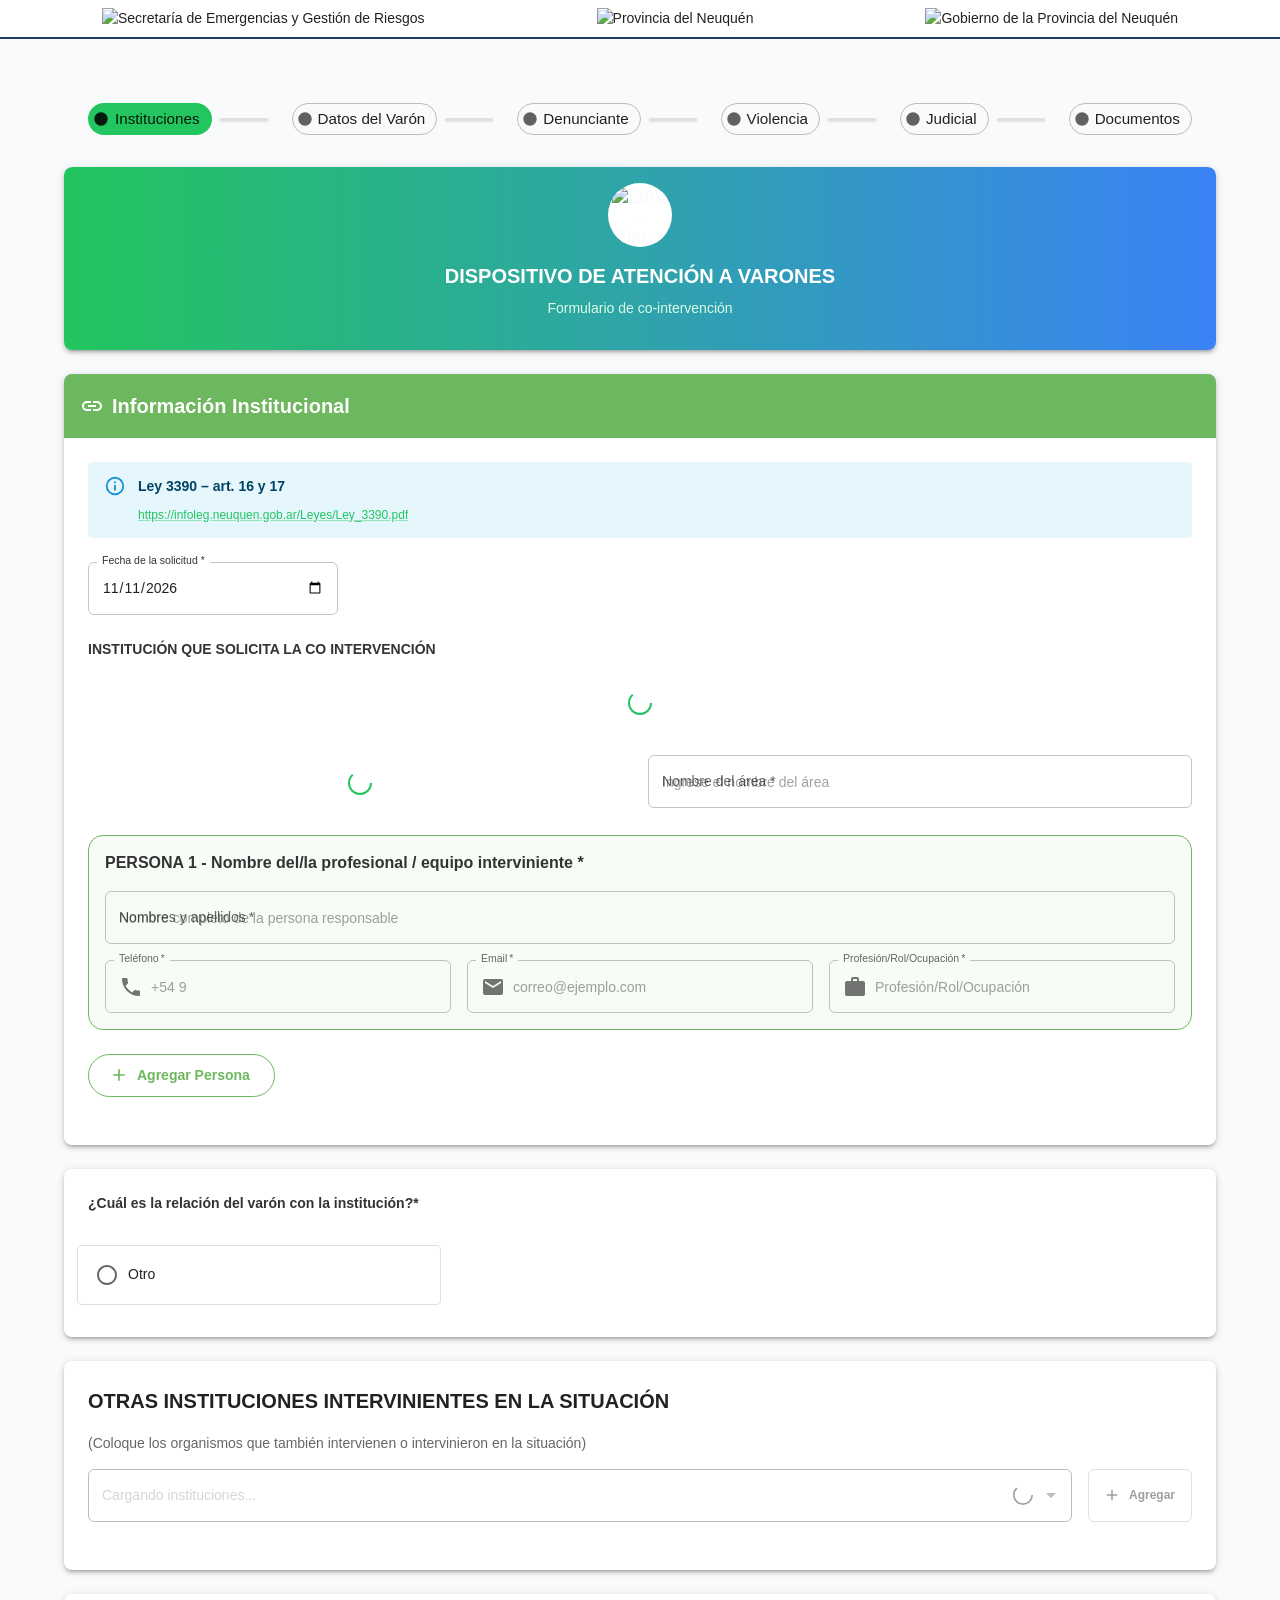
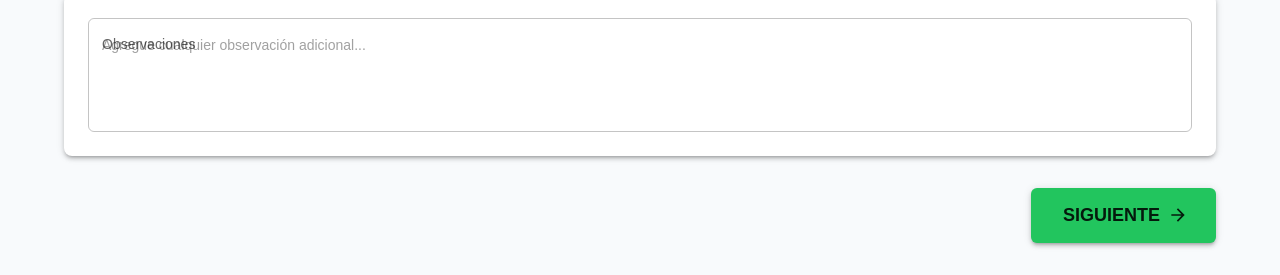
==== commit d41b6d06: "Add files via upload" ====
--- a/out/index.html
+++ b/out/index.html
@@ -3,4 +3,4 @@
   font-family: 'Manrope', 'Manrope Fallback';
   --font-manrope: __variable_5ee385;
 }
-        </style><script src="/_next/static/chunks/polyfills-42372ed130431b0a.js" noModule=""></script></head><body><style data-emotion="css-global 1h7l9zv">html{-webkit-font-smoothing:antialiased;-moz-osx-font-smoothing:grayscale;box-sizing:border-box;-webkit-text-size-adjust:100%;}*,*::before,*::after{box-sizing:inherit;}strong,b{font-weight:700;}body{margin:0;color:rgba(0, 0, 0, 0.87);font-size:0.875rem;font-family:"Manrope","Roboto","Helvetica","Arial",sans-serif;font-weight:400;line-height:1.5;background-color:#f8fafc;}@media print{body{background-color:#fff;}}body::backdrop{background-color:#f8fafc;}</style><div class="MuiBox-root css-0"><style data-emotion="css 1emwv41">.css-1emwv41{width:100%;background-color:white;display:-webkit-box;display:-webkit-flex;display:-ms-flexbox;display:flex;-webkit-box-pack:space-around;-ms-flex-pack:space-around;-webkit-justify-content:space-around;justify-content:space-around;-webkit-align-items:center;-webkit-box-align:center;-ms-flex-align:center;align-items:center;padding-left:16px;padding-right:16px;padding-top:8px;padding-bottom:8px;border-bottom:2px solid #1e3a5f;}</style><div class="MuiBox-root css-1emwv41"><img src="/secretariaEmergencias.png" alt="Secretaría de Emergencias y Gestión de Riesgos" style="height:auto;max-height:80px;object-fit:contain"/><img src="/provinciaNeuquen.png" alt="Provincia del Neuquén" style="height:auto;max-height:80px;object-fit:contain"/><img src="/gobiernoNeuquen.png" alt="Gobierno de la Provincia del Neuquén" style="height:auto;max-height:80px;object-fit:contain"/></div></div><style data-emotion="css 1yfz5xd">.css-1yfz5xd{width:100%;margin-left:auto;box-sizing:border-box;margin-right:auto;padding-left:16px;padding-right:16px;padding-top:32px;padding-bottom:32px;}@media (min-width:600px){.css-1yfz5xd{padding-left:24px;padding-right:24px;}}@media (min-width:1200px){.css-1yfz5xd{max-width:1200px;}}</style><div class="MuiContainer-root MuiContainer-maxWidthLg css-1yfz5xd"><style data-emotion="css 1q1r2tw">.css-1q1r2tw{margin-bottom:32px;padding-top:16px;overflow:visible;}</style><div class="MuiBox-root css-1q1r2tw"><style data-emotion="css 1o2rt98">.css-1o2rt98{display:-webkit-box;display:-webkit-flex;display:-ms-flexbox;display:flex;-webkit-align-items:center;-webkit-box-align:center;-ms-flex-align:center;align-items:center;-webkit-box-pack:center;-ms-flex-pack:center;-webkit-justify-content:center;justify-content:center;-webkit-box-flex-wrap:nowrap;-webkit-flex-wrap:nowrap;-ms-flex-wrap:nowrap;flex-wrap:nowrap;overflow-x:auto;overflow-y:visible;-webkit-overflow-scrolling:touch;scrollbar-width:none;-ms-overflow-style:none;}@media (min-width:0px){.css-1o2rt98{gap:8px;padding-left:8px;padding-right:8px;}}@media (min-width:600px){.css-1o2rt98{gap:10px;padding-left:16px;padding-right:16px;}}@media (min-width:900px){.css-1o2rt98{gap:12px;}}@media (min-width:1200px){.css-1o2rt98{gap:16px;}}.css-1o2rt98::-webkit-scrollbar{display:none;}</style><div class="MuiBox-root css-1o2rt98"><style data-emotion="css 4ruwzn">.css-4ruwzn{display:-webkit-box;display:-webkit-flex;display:-ms-flexbox;display:flex;-webkit-align-items:center;-webkit-box-align:center;-ms-flex-align:center;align-items:center;padding-top:16px;overflow:visible;}</style><div class="MuiBox-root css-4ruwzn"><style data-emotion="css 12ramux">.css-12ramux{max-width:100%;font-family:"Manrope","Roboto","Helvetica","Arial",sans-serif;font-size:0.8125rem;display:-webkit-inline-box;display:-webkit-inline-flex;display:-ms-inline-flexbox;display:inline-flex;-webkit-align-items:center;-webkit-box-align:center;-ms-flex-align:center;align-items:center;-webkit-box-pack:center;-ms-flex-pack:center;-webkit-justify-content:center;justify-content:center;height:32px;line-height:1.5;color:rgba(0, 0, 0, 0.87);background-color:rgba(0, 0, 0, 0.08);border-radius:16px;white-space:nowrap;-webkit-transition:background-color 300ms cubic-bezier(0.4, 0, 0.2, 1) 0ms,box-shadow 300ms cubic-bezier(0.4, 0, 0.2, 1) 0ms;transition:background-color 300ms cubic-bezier(0.4, 0, 0.2, 1) 0ms,box-shadow 300ms cubic-bezier(0.4, 0, 0.2, 1) 0ms;cursor:unset;outline:0;-webkit-text-decoration:none;text-decoration:none;border:0;padding:0;vertical-align:middle;box-sizing:border-box;background-color:#22c55e;color:rgba(0, 0, 0, 0.87);-webkit-user-select:none;-moz-user-select:none;-ms-user-select:none;user-select:none;-webkit-tap-highlight-color:transparent;cursor:pointer;cursor:pointer;-webkit-transition:all 0.2s ease-in-out;transition:all 0.2s ease-in-out;font-weight:500;}.css-12ramux.Mui-disabled{opacity:0.38;pointer-events:none;}.css-12ramux .MuiChip-avatar{margin-left:5px;margin-right:-6px;width:24px;height:24px;color:#616161;font-size:0.75rem;}.css-12ramux .MuiChip-avatarColorPrimary{color:rgba(0, 0, 0, 0.87);background-color:#16a34a;}.css-12ramux .MuiChip-avatarColorSecondary{color:#fff;background-color:#2563eb;}.css-12ramux .MuiChip-avatarSmall{margin-left:4px;margin-right:-4px;width:18px;height:18px;font-size:0.625rem;}.css-12ramux .MuiChip-icon{margin-left:5px;margin-right:-6px;}.css-12ramux .MuiChip-deleteIcon{-webkit-tap-highlight-color:transparent;color:rgba(0, 0, 0, 0.26);font-size:22px;cursor:pointer;margin:0 5px 0 -6px;}.css-12ramux .MuiChip-deleteIcon:hover{color:rgba(0, 0, 0, 0.4);}.css-12ramux .MuiChip-deleteIcon{color:rgba(0, 0, 0, 0.7);}.css-12ramux .MuiChip-deleteIcon:hover,.css-12ramux .MuiChip-deleteIcon:active{color:rgba(0, 0, 0, 0.87);}.css-12ramux .MuiChip-icon{color:#616161;}.css-12ramux .MuiChip-icon{color:inherit;}.css-12ramux:hover{background-color:rgba(0, 0, 0, 0.12);}.css-12ramux.Mui-focusVisible{background-color:rgba(0, 0, 0, 0.2);}.css-12ramux:active{box-shadow:0px 2px 1px -1px rgba(0,0,0,0.2),0px 1px 1px 0px rgba(0,0,0,0.14),0px 1px 3px 0px rgba(0,0,0,0.12);}.css-12ramux:hover,.css-12ramux.Mui-focusVisible{background-color:#16a34a;}.css-12ramux .MuiChip-deleteIcon{cursor:pointer;}@media (min-width:0px){.css-12ramux{font-size:0.72rem;}}@media (min-width:600px){.css-12ramux{font-size:0.8rem;}}@media (min-width:900px){.css-12ramux{font-size:0.85rem;}}@media (min-width:1200px){.css-12ramux{font-size:0.95rem;}}@media (min-width:0px){.css-12ramux .MuiChip-icon{font-size:0.8rem;}}@media (min-width:600px){.css-12ramux .MuiChip-icon{font-size:0.9rem;}}@media (min-width:900px){.css-12ramux .MuiChip-icon{font-size:0.95rem;}}@media (min-width:1200px){.css-12ramux .MuiChip-icon{font-size:1rem;}}</style><style data-emotion="css 1y7fup8">.css-1y7fup8{display:-webkit-inline-box;display:-webkit-inline-flex;display:-ms-inline-flexbox;display:inline-flex;-webkit-align-items:center;-webkit-box-align:center;-ms-flex-align:center;align-items:center;-webkit-box-pack:center;-ms-flex-pack:center;-webkit-justify-content:center;justify-content:center;position:relative;box-sizing:border-box;-webkit-tap-highlight-color:transparent;background-color:transparent;outline:0;border:0;margin:0;border-radius:0;padding:0;cursor:pointer;-webkit-user-select:none;-moz-user-select:none;-ms-user-select:none;user-select:none;vertical-align:middle;-moz-appearance:none;-webkit-appearance:none;-webkit-text-decoration:none;text-decoration:none;color:inherit;max-width:100%;font-family:"Manrope","Roboto","Helvetica","Arial",sans-serif;font-size:0.8125rem;display:-webkit-inline-box;display:-webkit-inline-flex;display:-ms-inline-flexbox;display:inline-flex;-webkit-align-items:center;-webkit-box-align:center;-ms-flex-align:center;align-items:center;-webkit-box-pack:center;-ms-flex-pack:center;-webkit-justify-content:center;justify-content:center;height:32px;line-height:1.5;color:rgba(0, 0, 0, 0.87);background-color:rgba(0, 0, 0, 0.08);border-radius:16px;white-space:nowrap;-webkit-transition:background-color 300ms cubic-bezier(0.4, 0, 0.2, 1) 0ms,box-shadow 300ms cubic-bezier(0.4, 0, 0.2, 1) 0ms;transition:background-color 300ms cubic-bezier(0.4, 0, 0.2, 1) 0ms,box-shadow 300ms cubic-bezier(0.4, 0, 0.2, 1) 0ms;cursor:unset;outline:0;-webkit-text-decoration:none;text-decoration:none;border:0;padding:0;vertical-align:middle;box-sizing:border-box;background-color:#22c55e;color:rgba(0, 0, 0, 0.87);-webkit-user-select:none;-moz-user-select:none;-ms-user-select:none;user-select:none;-webkit-tap-highlight-color:transparent;cursor:pointer;cursor:pointer;-webkit-transition:all 0.2s ease-in-out;transition:all 0.2s ease-in-out;font-weight:500;}.css-1y7fup8::-moz-focus-inner{border-style:none;}.css-1y7fup8.Mui-disabled{pointer-events:none;cursor:default;}@media print{.css-1y7fup8{-webkit-print-color-adjust:exact;color-adjust:exact;}}.css-1y7fup8.Mui-disabled{opacity:0.38;pointer-events:none;}.css-1y7fup8 .MuiChip-avatar{margin-left:5px;margin-right:-6px;width:24px;height:24px;color:#616161;font-size:0.75rem;}.css-1y7fup8 .MuiChip-avatarColorPrimary{color:rgba(0, 0, 0, 0.87);background-color:#16a34a;}.css-1y7fup8 .MuiChip-avatarColorSecondary{color:#fff;background-color:#2563eb;}.css-1y7fup8 .MuiChip-avatarSmall{margin-left:4px;margin-right:-4px;width:18px;height:18px;font-size:0.625rem;}.css-1y7fup8 .MuiChip-icon{margin-left:5px;margin-right:-6px;}.css-1y7fup8 .MuiChip-deleteIcon{-webkit-tap-highlight-color:transparent;color:rgba(0, 0, 0, 0.26);font-size:22px;cursor:pointer;margin:0 5px 0 -6px;}.css-1y7fup8 .MuiChip-deleteIcon:hover{color:rgba(0, 0, 0, 0.4);}.css-1y7fup8 .MuiChip-deleteIcon{color:rgba(0, 0, 0, 0.7);}.css-1y7fup8 .MuiChip-deleteIcon:hover,.css-1y7fup8 .MuiChip-deleteIcon:active{color:rgba(0, 0, 0, 0.87);}.css-1y7fup8 .MuiChip-icon{color:#616161;}.css-1y7fup8 .MuiChip-icon{color:inherit;}.css-1y7fup8:hover{background-color:rgba(0, 0, 0, 0.12);}.css-1y7fup8.Mui-focusVisible{background-color:rgba(0, 0, 0, 0.2);}.css-1y7fup8:active{box-shadow:0px 2px 1px -1px rgba(0,0,0,0.2),0px 1px 1px 0px rgba(0,0,0,0.14),0px 1px 3px 0px rgba(0,0,0,0.12);}.css-1y7fup8:hover,.css-1y7fup8.Mui-focusVisible{background-color:#16a34a;}.css-1y7fup8 .MuiChip-deleteIcon{cursor:pointer;}@media (min-width:0px){.css-1y7fup8{font-size:0.72rem;}}@media (min-width:600px){.css-1y7fup8{font-size:0.8rem;}}@media (min-width:900px){.css-1y7fup8{font-size:0.85rem;}}@media (min-width:1200px){.css-1y7fup8{font-size:0.95rem;}}@media (min-width:0px){.css-1y7fup8 .MuiChip-icon{font-size:0.8rem;}}@media (min-width:600px){.css-1y7fup8 .MuiChip-icon{font-size:0.9rem;}}@media (min-width:900px){.css-1y7fup8 .MuiChip-icon{font-size:0.95rem;}}@media (min-width:1200px){.css-1y7fup8 .MuiChip-icon{font-size:1rem;}}</style><div class="MuiButtonBase-root MuiChip-root MuiChip-filled MuiChip-sizeMedium MuiChip-colorPrimary MuiChip-clickable MuiChip-clickableColorPrimary MuiChip-filledPrimary css-1y7fup8" tabindex="0" role="button"><style data-emotion="css q7mezt">.css-q7mezt{-webkit-user-select:none;-moz-user-select:none;-ms-user-select:none;user-select:none;width:1em;height:1em;display:inline-block;-webkit-flex-shrink:0;-ms-flex-negative:0;flex-shrink:0;-webkit-transition:fill 200ms cubic-bezier(0.4, 0, 0.2, 1) 0ms;transition:fill 200ms cubic-bezier(0.4, 0, 0.2, 1) 0ms;fill:currentColor;font-size:1.5rem;}</style><svg class="MuiSvgIcon-root MuiSvgIcon-fontSizeMedium MuiChip-icon MuiChip-iconMedium MuiChip-iconColorPrimary css-q7mezt" focusable="false" aria-hidden="true" viewBox="0 0 24 24"><path d="M12 2C6.47 2 2 6.47 2 12s4.47 10 10 10 10-4.47 10-10S17.53 2 12 2"></path></svg><style data-emotion="css s01idy">.css-s01idy{overflow:hidden;text-overflow:ellipsis;padding-left:12px;padding-right:12px;white-space:nowrap;}</style><span class="MuiChip-label MuiChip-labelMedium css-s01idy">Instituciones</span></div><style data-emotion="css 1yya8j3">.css-1yya8j3{height:3px;background-color:#e0e0e0;border-radius:2px;box-shadow:0 1px 2px rgba(0,0,0,0.1);}@media (min-width:0px){.css-1yya8j3{width:20px;margin-left:4px;margin-right:4px;}}@media (min-width:600px){.css-1yya8j3{width:28px;margin-left:6px;margin-right:6px;}}@media (min-width:900px){.css-1yya8j3{width:36px;margin-left:7.2px;margin-right:7.2px;}}@media (min-width:1200px){.css-1yya8j3{width:48px;margin-left:8px;margin-right:8px;}}</style><div class="MuiBox-root css-1yya8j3"></div></div><div class="MuiBox-root css-4ruwzn"><style data-emotion="css 14fn7xv">.css-14fn7xv{max-width:100%;font-family:"Manrope","Roboto","Helvetica","Arial",sans-serif;font-size:0.8125rem;display:-webkit-inline-box;display:-webkit-inline-flex;display:-ms-inline-flexbox;display:inline-flex;-webkit-align-items:center;-webkit-box-align:center;-ms-flex-align:center;align-items:center;-webkit-box-pack:center;-ms-flex-pack:center;-webkit-justify-content:center;justify-content:center;height:32px;line-height:1.5;color:rgba(0, 0, 0, 0.87);background-color:rgba(0, 0, 0, 0.08);border-radius:16px;white-space:nowrap;-webkit-transition:background-color 300ms cubic-bezier(0.4, 0, 0.2, 1) 0ms,box-shadow 300ms cubic-bezier(0.4, 0, 0.2, 1) 0ms;transition:background-color 300ms cubic-bezier(0.4, 0, 0.2, 1) 0ms,box-shadow 300ms cubic-bezier(0.4, 0, 0.2, 1) 0ms;cursor:unset;outline:0;-webkit-text-decoration:none;text-decoration:none;border:0;padding:0;vertical-align:middle;box-sizing:border-box;-webkit-user-select:none;-moz-user-select:none;-ms-user-select:none;user-select:none;-webkit-tap-highlight-color:transparent;cursor:pointer;background-color:transparent;border:1px solid #bdbdbd;cursor:pointer;-webkit-transition:all 0.2s ease-in-out;transition:all 0.2s ease-in-out;font-weight:500;}.css-14fn7xv.Mui-disabled{opacity:0.38;pointer-events:none;}.css-14fn7xv .MuiChip-avatar{margin-left:5px;margin-right:-6px;width:24px;height:24px;color:#616161;font-size:0.75rem;}.css-14fn7xv .MuiChip-avatarColorPrimary{color:rgba(0, 0, 0, 0.87);background-color:#16a34a;}.css-14fn7xv .MuiChip-avatarColorSecondary{color:#fff;background-color:#2563eb;}.css-14fn7xv .MuiChip-avatarSmall{margin-left:4px;margin-right:-4px;width:18px;height:18px;font-size:0.625rem;}.css-14fn7xv .MuiChip-icon{margin-left:5px;margin-right:-6px;}.css-14fn7xv .MuiChip-deleteIcon{-webkit-tap-highlight-color:transparent;color:rgba(0, 0, 0, 0.26);font-size:22px;cursor:pointer;margin:0 5px 0 -6px;}.css-14fn7xv .MuiChip-deleteIcon:hover{color:rgba(0, 0, 0, 0.4);}.css-14fn7xv .MuiChip-icon{color:#616161;}.css-14fn7xv:hover{background-color:rgba(0, 0, 0, 0.12);}.css-14fn7xv.Mui-focusVisible{background-color:rgba(0, 0, 0, 0.2);}.css-14fn7xv:active{box-shadow:0px 2px 1px -1px rgba(0,0,0,0.2),0px 1px 1px 0px rgba(0,0,0,0.14),0px 1px 3px 0px rgba(0,0,0,0.12);}.css-14fn7xv.MuiChip-clickable:hover{background-color:rgba(0, 0, 0, 0.04);}.css-14fn7xv.Mui-focusVisible{background-color:rgba(0, 0, 0, 0.12);}.css-14fn7xv .MuiChip-avatar{margin-left:4px;}.css-14fn7xv .MuiChip-avatarSmall{margin-left:2px;}.css-14fn7xv .MuiChip-icon{margin-left:4px;}.css-14fn7xv .MuiChip-iconSmall{margin-left:2px;}.css-14fn7xv .MuiChip-deleteIcon{margin-right:5px;}.css-14fn7xv .MuiChip-deleteIconSmall{margin-right:3px;}.css-14fn7xv .MuiChip-deleteIcon{cursor:pointer;}@media (min-width:0px){.css-14fn7xv{font-size:0.72rem;}}@media (min-width:600px){.css-14fn7xv{font-size:0.8rem;}}@media (min-width:900px){.css-14fn7xv{font-size:0.85rem;}}@media (min-width:1200px){.css-14fn7xv{font-size:0.95rem;}}@media (min-width:0px){.css-14fn7xv .MuiChip-icon{font-size:0.8rem;}}@media (min-width:600px){.css-14fn7xv .MuiChip-icon{font-size:0.9rem;}}@media (min-width:900px){.css-14fn7xv .MuiChip-icon{font-size:0.95rem;}}@media (min-width:1200px){.css-14fn7xv .MuiChip-icon{font-size:1rem;}}</style><style data-emotion="css eo7lzu">.css-eo7lzu{display:-webkit-inline-box;display:-webkit-inline-flex;display:-ms-inline-flexbox;display:inline-flex;-webkit-align-items:center;-webkit-box-align:center;-ms-flex-align:center;align-items:center;-webkit-box-pack:center;-ms-flex-pack:center;-webkit-justify-content:center;justify-content:center;position:relative;box-sizing:border-box;-webkit-tap-highlight-color:transparent;background-color:transparent;outline:0;border:0;margin:0;border-radius:0;padding:0;cursor:pointer;-webkit-user-select:none;-moz-user-select:none;-ms-user-select:none;user-select:none;vertical-align:middle;-moz-appearance:none;-webkit-appearance:none;-webkit-text-decoration:none;text-decoration:none;color:inherit;max-width:100%;font-family:"Manrope","Roboto","Helvetica","Arial",sans-serif;font-size:0.8125rem;display:-webkit-inline-box;display:-webkit-inline-flex;display:-ms-inline-flexbox;display:inline-flex;-webkit-align-items:center;-webkit-box-align:center;-ms-flex-align:center;align-items:center;-webkit-box-pack:center;-ms-flex-pack:center;-webkit-justify-content:center;justify-content:center;height:32px;line-height:1.5;color:rgba(0, 0, 0, 0.87);background-color:rgba(0, 0, 0, 0.08);border-radius:16px;white-space:nowrap;-webkit-transition:background-color 300ms cubic-bezier(0.4, 0, 0.2, 1) 0ms,box-shadow 300ms cubic-bezier(0.4, 0, 0.2, 1) 0ms;transition:background-color 300ms cubic-bezier(0.4, 0, 0.2, 1) 0ms,box-shadow 300ms cubic-bezier(0.4, 0, 0.2, 1) 0ms;cursor:unset;outline:0;-webkit-text-decoration:none;text-decoration:none;border:0;padding:0;vertical-align:middle;box-sizing:border-box;-webkit-user-select:none;-moz-user-select:none;-ms-user-select:none;user-select:none;-webkit-tap-highlight-color:transparent;cursor:pointer;background-color:transparent;border:1px solid #bdbdbd;cursor:pointer;-webkit-transition:all 0.2s ease-in-out;transition:all 0.2s ease-in-out;font-weight:500;}.css-eo7lzu::-moz-focus-inner{border-style:none;}.css-eo7lzu.Mui-disabled{pointer-events:none;cursor:default;}@media print{.css-eo7lzu{-webkit-print-color-adjust:exact;color-adjust:exact;}}.css-eo7lzu.Mui-disabled{opacity:0.38;pointer-events:none;}.css-eo7lzu .MuiChip-avatar{margin-left:5px;margin-right:-6px;width:24px;height:24px;color:#616161;font-size:0.75rem;}.css-eo7lzu .MuiChip-avatarColorPrimary{color:rgba(0, 0, 0, 0.87);background-color:#16a34a;}.css-eo7lzu .MuiChip-avatarColorSecondary{color:#fff;background-color:#2563eb;}.css-eo7lzu .MuiChip-avatarSmall{margin-left:4px;margin-right:-4px;width:18px;height:18px;font-size:0.625rem;}.css-eo7lzu .MuiChip-icon{margin-left:5px;margin-right:-6px;}.css-eo7lzu .MuiChip-deleteIcon{-webkit-tap-highlight-color:transparent;color:rgba(0, 0, 0, 0.26);font-size:22px;cursor:pointer;margin:0 5px 0 -6px;}.css-eo7lzu .MuiChip-deleteIcon:hover{color:rgba(0, 0, 0, 0.4);}.css-eo7lzu .MuiChip-icon{color:#616161;}.css-eo7lzu:hover{background-color:rgba(0, 0, 0, 0.12);}.css-eo7lzu.Mui-focusVisible{background-color:rgba(0, 0, 0, 0.2);}.css-eo7lzu:active{box-shadow:0px 2px 1px -1px rgba(0,0,0,0.2),0px 1px 1px 0px rgba(0,0,0,0.14),0px 1px 3px 0px rgba(0,0,0,0.12);}.css-eo7lzu.MuiChip-clickable:hover{background-color:rgba(0, 0, 0, 0.04);}.css-eo7lzu.Mui-focusVisible{background-color:rgba(0, 0, 0, 0.12);}.css-eo7lzu .MuiChip-avatar{margin-left:4px;}.css-eo7lzu .MuiChip-avatarSmall{margin-left:2px;}.css-eo7lzu .MuiChip-icon{margin-left:4px;}.css-eo7lzu .MuiChip-iconSmall{margin-left:2px;}.css-eo7lzu .MuiChip-deleteIcon{margin-right:5px;}.css-eo7lzu .MuiChip-deleteIconSmall{margin-right:3px;}.css-eo7lzu .MuiChip-deleteIcon{cursor:pointer;}@media (min-width:0px){.css-eo7lzu{font-size:0.72rem;}}@media (min-width:600px){.css-eo7lzu{font-size:0.8rem;}}@media (min-width:900px){.css-eo7lzu{font-size:0.85rem;}}@media (min-width:1200px){.css-eo7lzu{font-size:0.95rem;}}@media (min-width:0px){.css-eo7lzu .MuiChip-icon{font-size:0.8rem;}}@media (min-width:600px){.css-eo7lzu .MuiChip-icon{font-size:0.9rem;}}@media (min-width:900px){.css-eo7lzu .MuiChip-icon{font-size:0.95rem;}}@media (min-width:1200px){.css-eo7lzu .MuiChip-icon{font-size:1rem;}}</style><div class="MuiButtonBase-root MuiChip-root MuiChip-outlined MuiChip-sizeMedium MuiChip-colorDefault MuiChip-clickable MuiChip-clickableColorDefault MuiChip-outlinedDefault css-eo7lzu" tabindex="0" role="button"><svg class="MuiSvgIcon-root MuiSvgIcon-fontSizeMedium MuiChip-icon MuiChip-iconMedium MuiChip-iconColorDefault css-q7mezt" focusable="false" aria-hidden="true" viewBox="0 0 24 24"><path d="M12 2C6.47 2 2 6.47 2 12s4.47 10 10 10 10-4.47 10-10S17.53 2 12 2"></path></svg><style data-emotion="css 1fqh3rg">.css-1fqh3rg{overflow:hidden;text-overflow:ellipsis;padding-left:12px;padding-right:12px;white-space:nowrap;padding-left:11px;padding-right:11px;}</style><span class="MuiChip-label MuiChip-labelMedium css-1fqh3rg">Datos del Varón</span></div><div class="MuiBox-root css-1yya8j3"></div></div><div class="MuiBox-root css-4ruwzn"><div class="MuiButtonBase-root MuiChip-root MuiChip-outlined MuiChip-sizeMedium MuiChip-colorDefault MuiChip-clickable MuiChip-clickableColorDefault MuiChip-outlinedDefault css-eo7lzu" tabindex="0" role="button"><svg class="MuiSvgIcon-root MuiSvgIcon-fontSizeMedium MuiChip-icon MuiChip-iconMedium MuiChip-iconColorDefault css-q7mezt" focusable="false" aria-hidden="true" viewBox="0 0 24 24"><path d="M12 2C6.47 2 2 6.47 2 12s4.47 10 10 10 10-4.47 10-10S17.53 2 12 2"></path></svg><span class="MuiChip-label MuiChip-labelMedium css-1fqh3rg">Denunciante</span></div><div class="MuiBox-root css-1yya8j3"></div></div><div class="MuiBox-root css-4ruwzn"><div class="MuiButtonBase-root MuiChip-root MuiChip-outlined MuiChip-sizeMedium MuiChip-colorDefault MuiChip-clickable MuiChip-clickableColorDefault MuiChip-outlinedDefault css-eo7lzu" tabindex="0" role="button"><svg class="MuiSvgIcon-root MuiSvgIcon-fontSizeMedium MuiChip-icon MuiChip-iconMedium MuiChip-iconColorDefault css-q7mezt" focusable="false" aria-hidden="true" viewBox="0 0 24 24"><path d="M12 2C6.47 2 2 6.47 2 12s4.47 10 10 10 10-4.47 10-10S17.53 2 12 2"></path></svg><span class="MuiChip-label MuiChip-labelMedium css-1fqh3rg">Violencia</span></div><div class="MuiBox-root css-1yya8j3"></div></div><div class="MuiBox-root css-4ruwzn"><div class="MuiButtonBase-root MuiChip-root MuiChip-outlined MuiChip-sizeMedium MuiChip-colorDefault MuiChip-clickable MuiChip-clickableColorDefault MuiChip-outlinedDefault css-eo7lzu" tabindex="0" role="button"><svg class="MuiSvgIcon-root MuiSvgIcon-fontSizeMedium MuiChip-icon MuiChip-iconMedium MuiChip-iconColorDefault css-q7mezt" focusable="false" aria-hidden="true" viewBox="0 0 24 24"><path d="M12 2C6.47 2 2 6.47 2 12s4.47 10 10 10 10-4.47 10-10S17.53 2 12 2"></path></svg><span class="MuiChip-label MuiChip-labelMedium css-1fqh3rg">Judicial</span></div><div class="MuiBox-root css-1yya8j3"></div></div><div class="MuiBox-root css-4ruwzn"><div class="MuiButtonBase-root MuiChip-root MuiChip-outlined MuiChip-sizeMedium MuiChip-colorDefault MuiChip-clickable MuiChip-clickableColorDefault MuiChip-outlinedDefault css-eo7lzu" tabindex="0" role="button"><svg class="MuiSvgIcon-root MuiSvgIcon-fontSizeMedium MuiChip-icon MuiChip-iconMedium MuiChip-iconColorDefault css-q7mezt" focusable="false" aria-hidden="true" viewBox="0 0 24 24"><path d="M12 2C6.47 2 2 6.47 2 12s4.47 10 10 10 10-4.47 10-10S17.53 2 12 2"></path></svg><span class="MuiChip-label MuiChip-labelMedium css-1fqh3rg">Documentos</span></div></div></div></div><div class="MuiBox-root css-0"><style data-emotion="css 1buqs4o">.css-1buqs4o{overflow:hidden;box-shadow:0 10px 15px -3px rgba(0, 0, 0, 0.1),0 4px 6px -2px rgba(0, 0, 0, 0.05);border-radius:0.5rem;margin-bottom:24px;box-shadow:0px 3px 3px -2px rgba(0,0,0,0.2),0px 3px 4px 0px rgba(0,0,0,0.14),0px 1px 8px 0px rgba(0,0,0,0.12);border:0px solid;}</style><style data-emotion="css pbn71d">.css-pbn71d{background-color:#ffffff;color:rgba(0, 0, 0, 0.87);-webkit-transition:box-shadow 300ms cubic-bezier(0.4, 0, 0.2, 1) 0ms;transition:box-shadow 300ms cubic-bezier(0.4, 0, 0.2, 1) 0ms;border-radius:4px;box-shadow:var(--Paper-shadow);background-image:var(--Paper-overlay);overflow:hidden;box-shadow:0 10px 15px -3px rgba(0, 0, 0, 0.1),0 4px 6px -2px rgba(0, 0, 0, 0.05);border-radius:0.5rem;margin-bottom:24px;box-shadow:0px 3px 3px -2px rgba(0,0,0,0.2),0px 3px 4px 0px rgba(0,0,0,0.14),0px 1px 8px 0px rgba(0,0,0,0.12);border:0px solid;}</style><div class="MuiPaper-root MuiPaper-elevation MuiPaper-rounded MuiPaper-elevation1 MuiCard-root css-pbn71d" style="--Paper-shadow:0px 2px 1px -1px rgba(0,0,0,0.2),0px 1px 1px 0px rgba(0,0,0,0.14),0px 1px 3px 0px rgba(0,0,0,0.12)"><style data-emotion="css guwfe8">.css-guwfe8{display:-webkit-box;display:-webkit-flex;display:-ms-flexbox;display:flex;-webkit-align-items:center;-webkit-box-align:center;-ms-flex-align:center;align-items:center;padding:16px;text-align:center;background:linear-gradient(to right, #22c55e, #3b82f6);color:white;border-radius:8px 8px 0 0;padding-bottom:32px;}</style><div class="MuiCardHeader-root css-guwfe8"><style data-emotion="css 1aan0jy">.css-1aan0jy{-webkit-flex:1 1 auto;-ms-flex:1 1 auto;flex:1 1 auto;}.MuiTypography-root:where(.css-1aan0jy .MuiCardHeader-title){display:block;}.MuiTypography-root:where(.css-1aan0jy .MuiCardHeader-subheader){display:block;}</style><div class="MuiCardHeader-content css-1aan0jy"><style data-emotion="css jozf26">.css-jozf26{margin:0;font-family:"Manrope","Roboto","Helvetica","Arial",sans-serif;font-weight:400;font-size:1.5rem;line-height:1.334;}</style><span class="MuiTypography-root MuiTypography-h5 MuiCardHeader-title css-jozf26"><style data-emotion="css dvxtzn">.css-dvxtzn{display:-webkit-box;display:-webkit-flex;display:-ms-flexbox;display:flex;-webkit-flex-direction:column;-ms-flex-direction:column;flex-direction:column;-webkit-align-items:center;-webkit-box-align:center;-ms-flex-align:center;align-items:center;}</style><div class="MuiBox-root css-dvxtzn"><style data-emotion="css 1qm1lh">.css-1qm1lh{margin-bottom:16px;}</style><div class="MuiBox-root css-1qm1lh"><style data-emotion="css qzjshc">.css-qzjshc{position:relative;display:-webkit-box;display:-webkit-flex;display:-ms-flexbox;display:flex;-webkit-align-items:center;-webkit-box-align:center;-ms-flex-align:center;align-items:center;-webkit-box-pack:center;-ms-flex-pack:center;-webkit-justify-content:center;justify-content:center;-webkit-flex-shrink:0;-ms-flex-negative:0;flex-shrink:0;width:40px;height:40px;font-family:"Manrope","Roboto","Helvetica","Arial",sans-serif;font-size:1.25rem;line-height:1;border-radius:50%;overflow:hidden;-webkit-user-select:none;-moz-user-select:none;-ms-user-select:none;user-select:none;color:#f8fafc;background-color:#bdbdbd;width:64px;height:64px;background-color:white;margin-left:auto;margin-right:auto;}</style><div class="MuiAvatar-root MuiAvatar-circular MuiAvatar-colorDefault css-qzjshc"><img src="/dav cabecera1.png" alt="DAV - Dispositivo de Atención a Varones" style="width:100%;height:100%;object-fit:contain;padding:4px"/></div></div><style data-emotion="css 7foxo1">.css-7foxo1{margin:0;font-family:"Manrope","Roboto","Helvetica","Arial",sans-serif;font-weight:400;font-size:1.5rem;line-height:1.334;font-weight:700;font-size:1.25rem;margin-bottom:8px;}</style><h5 class="MuiTypography-root MuiTypography-h5 css-7foxo1">DISPOSITIVO DE ATENCIÓN A VARONES</h5><style data-emotion="css aadaef">.css-aadaef{margin:0;font-family:"Manrope","Roboto","Helvetica","Arial",sans-serif;font-weight:400;font-size:0.875rem;line-height:1.43;color:#dcfce7;font-size:0.875rem;}</style><p class="MuiTypography-root MuiTypography-body2 css-aadaef">Formulario de co-intervención</p></div></span></div></div></div><style data-emotion="css 1kfn08o">.css-1kfn08o{overflow:hidden;box-shadow:0 10px 15px -3px rgba(0, 0, 0, 0.1),0 4px 6px -2px rgba(0, 0, 0, 0.05);border-radius:0.5rem;margin-bottom:24px;box-shadow:0px 3px 3px -2px rgba(0,0,0,0.2),0px 3px 4px 0px rgba(0,0,0,0.14),0px 1px 8px 0px rgba(0,0,0,0.12);}</style><style data-emotion="css euu2zo">.css-euu2zo{background-color:#ffffff;color:rgba(0, 0, 0, 0.87);-webkit-transition:box-shadow 300ms cubic-bezier(0.4, 0, 0.2, 1) 0ms;transition:box-shadow 300ms cubic-bezier(0.4, 0, 0.2, 1) 0ms;border-radius:4px;box-shadow:var(--Paper-shadow);background-image:var(--Paper-overlay);overflow:hidden;box-shadow:0 10px 15px -3px rgba(0, 0, 0, 0.1),0 4px 6px -2px rgba(0, 0, 0, 0.05);border-radius:0.5rem;margin-bottom:24px;box-shadow:0px 3px 3px -2px rgba(0,0,0,0.2),0px 3px 4px 0px rgba(0,0,0,0.14),0px 1px 8px 0px rgba(0,0,0,0.12);}</style><div class="MuiPaper-root MuiPaper-elevation MuiPaper-rounded MuiPaper-elevation1 MuiCard-root css-euu2zo" style="--Paper-shadow:0px 2px 1px -1px rgba(0,0,0,0.2),0px 1px 1px 0px rgba(0,0,0,0.14),0px 1px 3px 0px rgba(0,0,0,0.12)"><style data-emotion="css v26iq5">.css-v26iq5{display:-webkit-box;display:-webkit-flex;display:-ms-flexbox;display:flex;-webkit-align-items:center;-webkit-box-align:center;-ms-flex-align:center;align-items:center;padding:16px;background-color:#6DB75E;color:white;}</style><div class="MuiCardHeader-root css-v26iq5"><div class="MuiCardHeader-content css-1aan0jy"><span class="MuiTypography-root MuiTypography-h5 MuiCardHeader-title css-jozf26"><style data-emotion="css axw7ok">.css-axw7ok{display:-webkit-box;display:-webkit-flex;display:-ms-flexbox;display:flex;-webkit-align-items:center;-webkit-box-align:center;-ms-flex-align:center;align-items:center;gap:8px;}</style><div class="MuiBox-root css-axw7ok"><svg class="MuiSvgIcon-root MuiSvgIcon-fontSizeMedium css-q7mezt" focusable="false" aria-hidden="true" viewBox="0 0 24 24"><path d="M3.9 12c0-1.71 1.39-3.1 3.1-3.1h4V7H7c-2.76 0-5 2.24-5 5s2.24 5 5 5h4v-1.9H7c-1.71 0-3.1-1.39-3.1-3.1M8 13h8v-2H8zm9-6h-4v1.9h4c1.71 0 3.1 1.39 3.1 3.1s-1.39 3.1-3.1 3.1h-4V17h4c2.76 0 5-2.24 5-5s-2.24-5-5-5"></path></svg><style data-emotion="css 1yvzcpg">.css-1yvzcpg{margin:0;font-weight:600;font-family:"Manrope","Roboto","Helvetica","Arial",sans-serif;font-size:1.25rem;line-height:1.6;}</style><h6 class="MuiTypography-root MuiTypography-h6 css-1yvzcpg">Información Institucional</h6></div></span></div></div><style data-emotion="css rdmug0">.css-rdmug0{padding:16px;padding:24px;}.css-rdmug0:last-child{padding-bottom:24px;}</style><div class="MuiCardContent-root css-rdmug0"><style data-emotion="css t7dius">.css-t7dius{font-family:"Manrope","Roboto","Helvetica","Arial",sans-serif;font-weight:400;font-size:0.875rem;line-height:1.43;background-color:transparent;display:-webkit-box;display:-webkit-flex;display:-ms-flexbox;display:flex;padding:6px 16px;color:rgb(1, 67, 97);background-color:rgb(229, 246, 253);margin-bottom:24px;}.css-t7dius .MuiAlert-icon{color:#0288d1;}</style><style data-emotion="css 1uch5uj">.css-1uch5uj{background-color:#ffffff;color:rgba(0, 0, 0, 0.87);-webkit-transition:box-shadow 300ms cubic-bezier(0.4, 0, 0.2, 1) 0ms;transition:box-shadow 300ms cubic-bezier(0.4, 0, 0.2, 1) 0ms;border-radius:4px;box-shadow:var(--Paper-shadow);background-image:var(--Paper-overlay);font-family:"Manrope","Roboto","Helvetica","Arial",sans-serif;font-weight:400;font-size:0.875rem;line-height:1.43;background-color:transparent;display:-webkit-box;display:-webkit-flex;display:-ms-flexbox;display:flex;padding:6px 16px;color:rgb(1, 67, 97);background-color:rgb(229, 246, 253);margin-bottom:24px;}.css-1uch5uj .MuiAlert-icon{color:#0288d1;}</style><div class="MuiPaper-root MuiPaper-elevation MuiPaper-rounded MuiPaper-elevation0 MuiAlert-root MuiAlert-colorInfo MuiAlert-standardInfo MuiAlert-standard css-1uch5uj" role="alert" style="--Paper-shadow:none"><style data-emotion="css 131is6g">.css-131is6g{margin-right:12px;padding:7px 0;display:-webkit-box;display:-webkit-flex;display:-ms-flexbox;display:flex;font-size:22px;opacity:0.9;}</style><div class="MuiAlert-icon css-131is6g"><style data-emotion="css 1l6e05h">.css-1l6e05h{-webkit-user-select:none;-moz-user-select:none;-ms-user-select:none;user-select:none;width:1em;height:1em;display:inline-block;-webkit-flex-shrink:0;-ms-flex-negative:0;flex-shrink:0;-webkit-transition:fill 200ms cubic-bezier(0.4, 0, 0.2, 1) 0ms;transition:fill 200ms cubic-bezier(0.4, 0, 0.2, 1) 0ms;fill:currentColor;font-size:inherit;}</style><svg class="MuiSvgIcon-root MuiSvgIcon-fontSizeInherit css-1l6e05h" focusable="false" aria-hidden="true" viewBox="0 0 24 24"><path d="M11,9H13V7H11M12,20C7.59,20 4,16.41 4,12C4,7.59 7.59,4 12,4C16.41,4 20,7.59 20, 12C20,16.41 16.41,20 12,20M12,2A10,10 0 0,0 2,12A10,10 0 0,0 12,22A10,10 0 0,0 22,12A10, 10 0 0,0 12,2M11,17H13V11H11V17Z"></path></svg></div><style data-emotion="css 127h8j3">.css-127h8j3{padding:8px 0;min-width:0;overflow:auto;}</style><div class="MuiAlert-message css-127h8j3"><style data-emotion="css dycb7f">.css-dycb7f{margin:0;font-family:"Manrope","Roboto","Helvetica","Arial",sans-serif;font-weight:400;font-size:0.875rem;line-height:1.43;font-weight:700;margin-bottom:8px;}</style><p class="MuiTypography-root MuiTypography-body2 css-dycb7f">Ley 3390 – art. 16 y 17</p><style data-emotion="css 1xfed17">.css-1xfed17{-webkit-text-decoration:underline;text-decoration:underline;text-decoration-color:var(--Link-underlineColor);--Link-underlineColor:rgba(34, 197, 94, 0.4);font-size:0.75rem;}.css-1xfed17:hover{text-decoration-color:inherit;}</style><style data-emotion="css tsn59i">.css-tsn59i{margin:0;font:inherit;line-height:inherit;letter-spacing:inherit;color:#22c55e;-webkit-text-decoration:underline;text-decoration:underline;text-decoration-color:var(--Link-underlineColor);--Link-underlineColor:rgba(34, 197, 94, 0.4);font-size:0.75rem;}.css-tsn59i:hover{text-decoration-color:inherit;}</style><a class="MuiTypography-root MuiTypography-inherit MuiLink-root MuiLink-underlineAlways css-tsn59i" href="https://infoleg.neuquen.gob.ar/Leyes/Ley_3390.pdf" target="_blank" rel="noopener noreferrer">https://infoleg.neuquen.gob.ar/Leyes/Ley_3390.pdf</a></div></div><style data-emotion="css n0vg2l">.css-n0vg2l{margin-bottom:24px;width:250px;}.css-n0vg2l .MuiOutlinedInput-root{border-radius:0.375rem;-webkit-transition:all 0.2s ease-in-out;transition:all 0.2s ease-in-out;}.css-n0vg2l .MuiInputLabel-root{-webkit-transition:all 0.2s ease-in-out;transition:all 0.2s ease-in-out;}.css-n0vg2l .MuiInputLabel-root{color:#333333!important;}.css-n0vg2l .MuiInputLabel-root.Mui-focused{color:#333333!important;}</style><style data-emotion="css qwrhtz">.css-qwrhtz{display:-webkit-inline-box;display:-webkit-inline-flex;display:-ms-inline-flexbox;display:inline-flex;-webkit-flex-direction:column;-ms-flex-direction:column;flex-direction:column;position:relative;min-width:0;padding:0;margin:0;border:0;vertical-align:top;margin-bottom:24px;width:250px;}.css-qwrhtz .MuiInputLabel-root{-webkit-transition:all 0.2s ease-in-out;transition:all 0.2s ease-in-out;}.css-qwrhtz .MuiOutlinedInput-root{border-radius:0.375rem;-webkit-transition:all 0.2s ease-in-out;transition:all 0.2s ease-in-out;}.css-qwrhtz .MuiInputLabel-root{-webkit-transition:all 0.2s ease-in-out;transition:all 0.2s ease-in-out;}.css-qwrhtz .MuiInputLabel-root{color:#333333!important;}.css-qwrhtz .MuiInputLabel-root.Mui-focused{color:#333333!important;}</style><div class="MuiFormControl-root MuiTextField-root css-qwrhtz"><style data-emotion="css 15ntoyf">.css-15ntoyf{display:block;transform-origin:top left;white-space:nowrap;overflow:hidden;text-overflow:ellipsis;max-width:100%;position:absolute;left:0;top:0;-webkit-transform:translate(0, 20px) scale(1);-moz-transform:translate(0, 20px) scale(1);-ms-transform:translate(0, 20px) scale(1);transform:translate(0, 20px) scale(1);-webkit-transform:translate(0, -1.5px) scale(0.75);-moz-transform:translate(0, -1.5px) scale(0.75);-ms-transform:translate(0, -1.5px) scale(0.75);transform:translate(0, -1.5px) scale(0.75);transform-origin:top left;max-width:133%;-webkit-transition:color 200ms cubic-bezier(0.0, 0, 0.2, 1) 0ms,-webkit-transform 200ms cubic-bezier(0.0, 0, 0.2, 1) 0ms,max-width 200ms cubic-bezier(0.0, 0, 0.2, 1) 0ms;transition:color 200ms cubic-bezier(0.0, 0, 0.2, 1) 0ms,transform 200ms cubic-bezier(0.0, 0, 0.2, 1) 0ms,max-width 200ms cubic-bezier(0.0, 0, 0.2, 1) 0ms;z-index:1;pointer-events:none;-webkit-transform:translate(14px, 16px) scale(1);-moz-transform:translate(14px, 16px) scale(1);-ms-transform:translate(14px, 16px) scale(1);transform:translate(14px, 16px) scale(1);max-width:calc(100% - 24px);-webkit-user-select:none;-moz-user-select:none;-ms-user-select:none;user-select:none;pointer-events:auto;max-width:calc(133% - 32px);-webkit-transform:translate(14px, -9px) scale(0.75);-moz-transform:translate(14px, -9px) scale(0.75);-ms-transform:translate(14px, -9px) scale(0.75);transform:translate(14px, -9px) scale(0.75);}</style><style data-emotion="css ec18u5">.css-ec18u5{color:rgba(0, 0, 0, 0.6);font-size:0.875rem;font-family:"Manrope","Roboto","Helvetica","Arial",sans-serif;font-weight:400;line-height:1.4375em;padding:0;position:relative;display:block;transform-origin:top left;white-space:nowrap;overflow:hidden;text-overflow:ellipsis;max-width:100%;position:absolute;left:0;top:0;-webkit-transform:translate(0, 20px) scale(1);-moz-transform:translate(0, 20px) scale(1);-ms-transform:translate(0, 20px) scale(1);transform:translate(0, 20px) scale(1);-webkit-transform:translate(0, -1.5px) scale(0.75);-moz-transform:translate(0, -1.5px) scale(0.75);-ms-transform:translate(0, -1.5px) scale(0.75);transform:translate(0, -1.5px) scale(0.75);transform-origin:top left;max-width:133%;-webkit-transition:color 200ms cubic-bezier(0.0, 0, 0.2, 1) 0ms,-webkit-transform 200ms cubic-bezier(0.0, 0, 0.2, 1) 0ms,max-width 200ms cubic-bezier(0.0, 0, 0.2, 1) 0ms;transition:color 200ms cubic-bezier(0.0, 0, 0.2, 1) 0ms,transform 200ms cubic-bezier(0.0, 0, 0.2, 1) 0ms,max-width 200ms cubic-bezier(0.0, 0, 0.2, 1) 0ms;z-index:1;pointer-events:none;-webkit-transform:translate(14px, 16px) scale(1);-moz-transform:translate(14px, 16px) scale(1);-ms-transform:translate(14px, 16px) scale(1);transform:translate(14px, 16px) scale(1);max-width:calc(100% - 24px);-webkit-user-select:none;-moz-user-select:none;-ms-user-select:none;user-select:none;pointer-events:auto;max-width:calc(133% - 32px);-webkit-transform:translate(14px, -9px) scale(0.75);-moz-transform:translate(14px, -9px) scale(0.75);-ms-transform:translate(14px, -9px) scale(0.75);transform:translate(14px, -9px) scale(0.75);}.css-ec18u5.Mui-focused{color:#22c55e;}.css-ec18u5.Mui-disabled{color:rgba(0, 0, 0, 0.38);}.css-ec18u5.Mui-error{color:#d32f2f;}</style><label class="MuiFormLabel-root MuiInputLabel-root MuiInputLabel-formControl MuiInputLabel-animated MuiInputLabel-shrink MuiInputLabel-outlined MuiFormLabel-colorPrimary MuiFormLabel-filled MuiInputLabel-root MuiInputLabel-formControl MuiInputLabel-animated MuiInputLabel-shrink MuiInputLabel-outlined css-ec18u5" data-shrink="true" for="«R2l99q7ddb»" id="«R2l99q7ddb»-label">Fecha de la solicitud *</label><style data-emotion="css-global 1prfaxn">@-webkit-keyframes mui-auto-fill{from{display:block;}}@keyframes mui-auto-fill{from{display:block;}}@-webkit-keyframes mui-auto-fill-cancel{from{display:block;}}@keyframes mui-auto-fill-cancel{from{display:block;}}</style><style data-emotion="css 1u2i3ib">.css-1u2i3ib{font-size:0.875rem;font-family:"Manrope","Roboto","Helvetica","Arial",sans-serif;font-weight:400;line-height:1.4375em;color:rgba(0, 0, 0, 0.87);box-sizing:border-box;position:relative;cursor:text;display:-webkit-inline-box;display:-webkit-inline-flex;display:-ms-inline-flexbox;display:inline-flex;-webkit-align-items:center;-webkit-box-align:center;-ms-flex-align:center;align-items:center;position:relative;border-radius:4px;}.css-1u2i3ib.Mui-disabled{color:rgba(0, 0, 0, 0.38);cursor:default;}.css-1u2i3ib:hover .MuiOutlinedInput-notchedOutline{border-color:rgba(0, 0, 0, 0.87);}@media (hover: none){.css-1u2i3ib:hover .MuiOutlinedInput-notchedOutline{border-color:rgba(0, 0, 0, 0.23);}}.css-1u2i3ib.Mui-focused .MuiOutlinedInput-notchedOutline{border-width:2px;}.css-1u2i3ib.Mui-focused .MuiOutlinedInput-notchedOutline{border-color:#22c55e;}.css-1u2i3ib.Mui-error .MuiOutlinedInput-notchedOutline{border-color:#d32f2f;}.css-1u2i3ib.Mui-disabled .MuiOutlinedInput-notchedOutline{border-color:rgba(0, 0, 0, 0.26);}</style><div class="MuiInputBase-root MuiOutlinedInput-root MuiInputBase-colorPrimary MuiInputBase-formControl css-1u2i3ib"><style data-emotion="css 1pk1fka">.css-1pk1fka{font:inherit;letter-spacing:inherit;color:currentColor;padding:4px 0 5px;border:0;box-sizing:content-box;background:none;height:1.4375em;margin:0;-webkit-tap-highlight-color:transparent;display:block;min-width:0;width:100%;-webkit-animation-name:mui-auto-fill-cancel;animation-name:mui-auto-fill-cancel;-webkit-animation-duration:10ms;animation-duration:10ms;padding:16.5px 14px;}.css-1pk1fka::-webkit-input-placeholder{color:currentColor;opacity:0.42;-webkit-transition:opacity 200ms cubic-bezier(0.4, 0, 0.2, 1) 0ms;transition:opacity 200ms cubic-bezier(0.4, 0, 0.2, 1) 0ms;}.css-1pk1fka::-moz-placeholder{color:currentColor;opacity:0.42;-webkit-transition:opacity 200ms cubic-bezier(0.4, 0, 0.2, 1) 0ms;transition:opacity 200ms cubic-bezier(0.4, 0, 0.2, 1) 0ms;}.css-1pk1fka::-ms-input-placeholder{color:currentColor;opacity:0.42;-webkit-transition:opacity 200ms cubic-bezier(0.4, 0, 0.2, 1) 0ms;transition:opacity 200ms cubic-bezier(0.4, 0, 0.2, 1) 0ms;}.css-1pk1fka:focus{outline:0;}.css-1pk1fka:invalid{box-shadow:none;}.css-1pk1fka::-webkit-search-decoration{-webkit-appearance:none;}label[data-shrink=false]+.MuiInputBase-formControl .css-1pk1fka::-webkit-input-placeholder{opacity:0!important;}label[data-shrink=false]+.MuiInputBase-formControl .css-1pk1fka::-moz-placeholder{opacity:0!important;}label[data-shrink=false]+.MuiInputBase-formControl .css-1pk1fka::-ms-input-placeholder{opacity:0!important;}label[data-shrink=false]+.MuiInputBase-formControl .css-1pk1fka:focus::-webkit-input-placeholder{opacity:0.42;}label[data-shrink=false]+.MuiInputBase-formControl .css-1pk1fka:focus::-moz-placeholder{opacity:0.42;}label[data-shrink=false]+.MuiInputBase-formControl .css-1pk1fka:focus::-ms-input-placeholder{opacity:0.42;}.css-1pk1fka.Mui-disabled{opacity:1;-webkit-text-fill-color:rgba(0, 0, 0, 0.38);}.css-1pk1fka:-webkit-autofill{-webkit-animation-duration:5000s;animation-duration:5000s;-webkit-animation-name:mui-auto-fill;animation-name:mui-auto-fill;}.css-1pk1fka:-webkit-autofill{border-radius:inherit;}</style><input aria-invalid="false" id="«R2l99q7ddb»" type="date" class="MuiInputBase-input MuiOutlinedInput-input css-1pk1fka" value="2026-11-05"/><style data-emotion="css h2v8xi">.css-h2v8xi{border-color:rgba(0, 0, 0, 0.23);}</style><style data-emotion="css 5v2ak0">.css-5v2ak0{text-align:left;position:absolute;bottom:0;right:0;top:-5px;left:0;margin:0;padding:0 8px;pointer-events:none;border-radius:inherit;border-style:solid;border-width:1px;overflow:hidden;min-width:0%;border-color:rgba(0, 0, 0, 0.23);}</style><fieldset aria-hidden="true" class="MuiOutlinedInput-notchedOutline css-5v2ak0"><style data-emotion="css w1u3ce">.css-w1u3ce{float:unset;width:auto;overflow:hidden;display:block;padding:0;height:11px;font-size:0.75em;visibility:hidden;max-width:0.01px;-webkit-transition:max-width 50ms cubic-bezier(0.0, 0, 0.2, 1) 0ms;transition:max-width 50ms cubic-bezier(0.0, 0, 0.2, 1) 0ms;white-space:nowrap;max-width:100%;-webkit-transition:max-width 100ms cubic-bezier(0.0, 0, 0.2, 1) 50ms;transition:max-width 100ms cubic-bezier(0.0, 0, 0.2, 1) 50ms;}.css-w1u3ce>span{padding-left:5px;padding-right:5px;display:inline-block;opacity:0;visibility:visible;}</style><legend class="css-w1u3ce"><span>Fecha de la solicitud *</span></legend></fieldset></div></div><style data-emotion="css 1i5b2bs">.css-1i5b2bs{display:-webkit-box;display:-webkit-flex;display:-ms-flexbox;display:flex;-webkit-box-flex-wrap:wrap;-webkit-flex-wrap:wrap;-ms-flex-wrap:wrap;flex-wrap:wrap;gap:16px;margin-bottom:24px;}</style><div class="MuiBox-root css-1i5b2bs"><style data-emotion="css 1661jm5">.css-1661jm5{display:-webkit-inline-box;display:-webkit-inline-flex;display:-ms-inline-flexbox;display:inline-flex;-webkit-flex-direction:column;-ms-flex-direction:column;flex-direction:column;position:relative;min-width:0;padding:0;margin:0;border:0;vertical-align:top;width:100%;}.css-1661jm5 .MuiInputLabel-root{-webkit-transition:all 0.2s ease-in-out;transition:all 0.2s ease-in-out;}</style><fieldset class="MuiFormControl-root MuiFormControl-fullWidth css-1661jm5"><style data-emotion="css h78vg1">.css-h78vg1{color:rgba(0, 0, 0, 0.6);font-size:0.875rem;font-family:"Manrope","Roboto","Helvetica","Arial",sans-serif;font-weight:400;line-height:1.4375em;padding:0;position:relative;margin-bottom:16px;font-weight:700;color:#333333!important;}.css-h78vg1.Mui-focused{color:#22c55e;}.css-h78vg1.Mui-disabled{color:rgba(0, 0, 0, 0.38);}.css-h78vg1.Mui-error{color:#d32f2f;}.css-h78vg1.Mui-focused{color:#333333!important;}.css-h78vg1.MuiFormLabel-root{color:#333333!important;}.css-h78vg1.MuiFormLabel-root.Mui-focused{color:#333333!important;}.css-h78vg1.MuiFormLabel-root.Mui-error{color:#333333!important;}</style><legend class="MuiFormLabel-root MuiFormLabel-colorPrimary css-h78vg1">INSTITUCIÓN QUE SOLICITA LA CO INTERVENCIÓN</legend><style data-emotion="css 66wkxv">.css-66wkxv{display:-webkit-box;display:-webkit-flex;display:-ms-flexbox;display:flex;-webkit-box-pack:center;-ms-flex-pack:center;-webkit-justify-content:center;justify-content:center;padding:16px;}</style><div class="MuiBox-root css-66wkxv"><style data-emotion="css 77big animation-61bdi0">.css-77big{display:inline-block;-webkit-animation:animation-61bdi0 1.4s linear infinite;animation:animation-61bdi0 1.4s linear infinite;color:#22c55e;}@-webkit-keyframes animation-61bdi0{0%{-webkit-transform:rotate(0deg);-moz-transform:rotate(0deg);-ms-transform:rotate(0deg);transform:rotate(0deg);}100%{-webkit-transform:rotate(360deg);-moz-transform:rotate(360deg);-ms-transform:rotate(360deg);transform:rotate(360deg);}}@keyframes animation-61bdi0{0%{-webkit-transform:rotate(0deg);-moz-transform:rotate(0deg);-ms-transform:rotate(0deg);transform:rotate(0deg);}100%{-webkit-transform:rotate(360deg);-moz-transform:rotate(360deg);-ms-transform:rotate(360deg);transform:rotate(360deg);}}</style><span class="MuiCircularProgress-root MuiCircularProgress-indeterminate MuiCircularProgress-colorPrimary css-77big" style="width:24px;height:24px" role="progressbar"><style data-emotion="css 4ejps8">.css-4ejps8{display:block;}</style><svg class="MuiCircularProgress-svg css-4ejps8" viewBox="22 22 44 44"><style data-emotion="css 13odlrs animation-1o38n3e">.css-13odlrs{stroke:currentColor;stroke-dasharray:80px,200px;stroke-dashoffset:0;-webkit-animation:animation-1o38n3e 1.4s ease-in-out infinite;animation:animation-1o38n3e 1.4s ease-in-out infinite;}@-webkit-keyframes animation-1o38n3e{0%{stroke-dasharray:1px,200px;stroke-dashoffset:0;}50%{stroke-dasharray:100px,200px;stroke-dashoffset:-15px;}100%{stroke-dasharray:1px,200px;stroke-dashoffset:-126px;}}@keyframes animation-1o38n3e{0%{stroke-dasharray:1px,200px;stroke-dashoffset:0;}50%{stroke-dasharray:100px,200px;stroke-dashoffset:-15px;}100%{stroke-dasharray:1px,200px;stroke-dashoffset:-126px;}}</style><circle class="MuiCircularProgress-circle MuiCircularProgress-circleIndeterminate css-13odlrs" cx="44" cy="44" r="20.2" fill="none" stroke-width="3.6"></circle></svg></span></div></fieldset></div><div class="MuiBox-root css-1i5b2bs"><style data-emotion="css mfmgv5">.css-mfmgv5{display:-webkit-inline-box;display:-webkit-inline-flex;display:-ms-inline-flexbox;display:inline-flex;-webkit-flex-direction:column;-ms-flex-direction:column;flex-direction:column;position:relative;min-width:0;padding:0;margin:0;border:0;vertical-align:top;min-width:200px;-webkit-flex:1;-ms-flex:1;flex:1;}.css-mfmgv5 .MuiInputLabel-root{-webkit-transition:all 0.2s ease-in-out;transition:all 0.2s ease-in-out;}</style><div class="MuiFormControl-root css-mfmgv5"><div class="MuiBox-root css-66wkxv"><span class="MuiCircularProgress-root MuiCircularProgress-indeterminate MuiCircularProgress-colorPrimary css-77big" style="width:24px;height:24px" role="progressbar"><svg class="MuiCircularProgress-svg css-4ejps8" viewBox="22 22 44 44"><circle class="MuiCircularProgress-circle MuiCircularProgress-circleIndeterminate css-13odlrs" cx="44" cy="44" r="20.2" fill="none" stroke-width="3.6"></circle></svg></span></div></div><style data-emotion="css b6z14c">.css-b6z14c{min-width:200px;-webkit-flex:1;-ms-flex:1;flex:1;}.css-b6z14c .MuiOutlinedInput-root{border-radius:0.375rem;-webkit-transition:all 0.2s ease-in-out;transition:all 0.2s ease-in-out;}.css-b6z14c .MuiInputLabel-root{-webkit-transition:all 0.2s ease-in-out;transition:all 0.2s ease-in-out;}</style><style data-emotion="css v26bd6">.css-v26bd6{display:-webkit-inline-box;display:-webkit-inline-flex;display:-ms-inline-flexbox;display:inline-flex;-webkit-flex-direction:column;-ms-flex-direction:column;flex-direction:column;position:relative;min-width:0;padding:0;margin:0;border:0;vertical-align:top;min-width:200px;-webkit-flex:1;-ms-flex:1;flex:1;}.css-v26bd6 .MuiInputLabel-root{-webkit-transition:all 0.2s ease-in-out;transition:all 0.2s ease-in-out;}.css-v26bd6 .MuiOutlinedInput-root{border-radius:0.375rem;-webkit-transition:all 0.2s ease-in-out;transition:all 0.2s ease-in-out;}.css-v26bd6 .MuiInputLabel-root{-webkit-transition:all 0.2s ease-in-out;transition:all 0.2s ease-in-out;}</style><div class="MuiFormControl-root MuiTextField-root css-v26bd6"><style data-emotion="css aqpfg7">.css-aqpfg7{display:block;transform-origin:top left;white-space:nowrap;overflow:hidden;text-overflow:ellipsis;max-width:100%;position:absolute;left:0;top:0;-webkit-transform:translate(0, 20px) scale(1);-moz-transform:translate(0, 20px) scale(1);-ms-transform:translate(0, 20px) scale(1);transform:translate(0, 20px) scale(1);-webkit-transition:color 200ms cubic-bezier(0.0, 0, 0.2, 1) 0ms,-webkit-transform 200ms cubic-bezier(0.0, 0, 0.2, 1) 0ms,max-width 200ms cubic-bezier(0.0, 0, 0.2, 1) 0ms;transition:color 200ms cubic-bezier(0.0, 0, 0.2, 1) 0ms,transform 200ms cubic-bezier(0.0, 0, 0.2, 1) 0ms,max-width 200ms cubic-bezier(0.0, 0, 0.2, 1) 0ms;z-index:1;pointer-events:none;-webkit-transform:translate(14px, 16px) scale(1);-moz-transform:translate(14px, 16px) scale(1);-ms-transform:translate(14px, 16px) scale(1);transform:translate(14px, 16px) scale(1);max-width:calc(100% - 24px);}</style><style data-emotion="css 19bxwmy">.css-19bxwmy{color:rgba(0, 0, 0, 0.6);font-size:0.875rem;font-family:"Manrope","Roboto","Helvetica","Arial",sans-serif;font-weight:400;line-height:1.4375em;padding:0;position:relative;display:block;transform-origin:top left;white-space:nowrap;overflow:hidden;text-overflow:ellipsis;max-width:100%;position:absolute;left:0;top:0;-webkit-transform:translate(0, 20px) scale(1);-moz-transform:translate(0, 20px) scale(1);-ms-transform:translate(0, 20px) scale(1);transform:translate(0, 20px) scale(1);-webkit-transition:color 200ms cubic-bezier(0.0, 0, 0.2, 1) 0ms,-webkit-transform 200ms cubic-bezier(0.0, 0, 0.2, 1) 0ms,max-width 200ms cubic-bezier(0.0, 0, 0.2, 1) 0ms;transition:color 200ms cubic-bezier(0.0, 0, 0.2, 1) 0ms,transform 200ms cubic-bezier(0.0, 0, 0.2, 1) 0ms,max-width 200ms cubic-bezier(0.0, 0, 0.2, 1) 0ms;z-index:1;pointer-events:none;-webkit-transform:translate(14px, 16px) scale(1);-moz-transform:translate(14px, 16px) scale(1);-ms-transform:translate(14px, 16px) scale(1);transform:translate(14px, 16px) scale(1);max-width:calc(100% - 24px);}.css-19bxwmy.Mui-focused{color:#22c55e;}.css-19bxwmy.Mui-disabled{color:rgba(0, 0, 0, 0.38);}.css-19bxwmy.Mui-error{color:#d32f2f;}</style><label class="MuiFormLabel-root MuiInputLabel-root MuiInputLabel-formControl MuiInputLabel-animated MuiInputLabel-outlined MuiFormLabel-colorPrimary MuiInputLabel-root MuiInputLabel-formControl MuiInputLabel-animated MuiInputLabel-outlined css-19bxwmy" data-shrink="false" for="«R2kl99q7ddb»" id="«R2kl99q7ddb»-label">Nombre del área *</label><style data-emotion="css-global 1prfaxn">@-webkit-keyframes mui-auto-fill{from{display:block;}}@keyframes mui-auto-fill{from{display:block;}}@-webkit-keyframes mui-auto-fill-cancel{from{display:block;}}@keyframes mui-auto-fill-cancel{from{display:block;}}</style><div class="MuiInputBase-root MuiOutlinedInput-root MuiInputBase-colorPrimary MuiInputBase-formControl css-1u2i3ib"><input aria-invalid="false" id="«R2kl99q7ddb»" placeholder="Ingrese el nombre del área" type="text" class="MuiInputBase-input MuiOutlinedInput-input css-1pk1fka" name="fichaIngreso.nombre_area"/><fieldset aria-hidden="true" class="MuiOutlinedInput-notchedOutline css-5v2ak0"><style data-emotion="css 81qg8w">.css-81qg8w{float:unset;width:auto;overflow:hidden;display:block;padding:0;height:11px;font-size:0.75em;visibility:hidden;max-width:0.01px;-webkit-transition:max-width 50ms cubic-bezier(0.0, 0, 0.2, 1) 0ms;transition:max-width 50ms cubic-bezier(0.0, 0, 0.2, 1) 0ms;white-space:nowrap;}.css-81qg8w>span{padding-left:5px;padding-right:5px;display:inline-block;opacity:0;visibility:visible;}</style><legend class="css-81qg8w"><span>Nombre del área *</span></legend></fieldset></div></div></div><style data-emotion="css 5qwq8n">.css-5qwq8n{display:-webkit-box;display:-webkit-flex;display:-ms-flexbox;display:flex;-webkit-flex-direction:column;-ms-flex-direction:column;flex-direction:column;gap:24px;margin-bottom:24px;}</style><div class="MuiBox-root css-5qwq8n"><style data-emotion="css yzj2iq">.css-yzj2iq{padding:16px;border:1px solid #6DB75E;border-radius:15px;background-color:rgba(109, 183, 94, 0.05);position:relative;}</style><div class="MuiBox-root css-yzj2iq"><style data-emotion="css 6i4a4s">.css-6i4a4s{margin:0;font-family:"Manrope","Roboto","Helvetica","Arial",sans-serif;font-weight:400;font-size:0.875rem;line-height:1.43;color:#333333;margin-bottom:16px;font-weight:600;}@media (min-width:0px){.css-6i4a4s{font-size:0.9rem;}}@media (min-width:600px){.css-6i4a4s{font-size:1rem;}}</style><p class="MuiTypography-root MuiTypography-body2 css-6i4a4s">PERSONA <!-- -->1<!-- --> - Nombre del/la profesional / equipo interviniente *</p><style data-emotion="css 1jr89ui">.css-1jr89ui{margin-bottom:16px;}.css-1jr89ui .MuiOutlinedInput-root{border-radius:0.375rem;-webkit-transition:all 0.2s ease-in-out;transition:all 0.2s ease-in-out;}.css-1jr89ui .MuiInputLabel-root{-webkit-transition:all 0.2s ease-in-out;transition:all 0.2s ease-in-out;}</style><style data-emotion="css k20th0">.css-k20th0{display:-webkit-inline-box;display:-webkit-inline-flex;display:-ms-inline-flexbox;display:inline-flex;-webkit-flex-direction:column;-ms-flex-direction:column;flex-direction:column;position:relative;min-width:0;padding:0;margin:0;border:0;vertical-align:top;width:100%;margin-bottom:16px;}.css-k20th0 .MuiInputLabel-root{-webkit-transition:all 0.2s ease-in-out;transition:all 0.2s ease-in-out;}.css-k20th0 .MuiOutlinedInput-root{border-radius:0.375rem;-webkit-transition:all 0.2s ease-in-out;transition:all 0.2s ease-in-out;}.css-k20th0 .MuiInputLabel-root{-webkit-transition:all 0.2s ease-in-out;transition:all 0.2s ease-in-out;}</style><div class="MuiFormControl-root MuiFormControl-fullWidth MuiTextField-root css-k20th0"><label class="MuiFormLabel-root MuiInputLabel-root MuiInputLabel-formControl MuiInputLabel-animated MuiInputLabel-outlined MuiFormLabel-colorPrimary Mui-required MuiInputLabel-root MuiInputLabel-formControl MuiInputLabel-animated MuiInputLabel-outlined css-19bxwmy" data-shrink="false" for="«R3lll99q7ddb»" id="«R3lll99q7ddb»-label">Nombres y apellidos<style data-emotion="css b6x67f">.css-b6x67f.Mui-error{color:#d32f2f;}</style><span aria-hidden="true" class="MuiFormLabel-asterisk MuiInputLabel-asterisk css-b6x67f"> <!-- -->*</span></label><style data-emotion="css-global 1prfaxn">@-webkit-keyframes mui-auto-fill{from{display:block;}}@keyframes mui-auto-fill{from{display:block;}}@-webkit-keyframes mui-auto-fill-cancel{from{display:block;}}@keyframes mui-auto-fill-cancel{from{display:block;}}</style><style data-emotion="css o8m73y">.css-o8m73y{font-size:0.875rem;font-family:"Manrope","Roboto","Helvetica","Arial",sans-serif;font-weight:400;line-height:1.4375em;color:rgba(0, 0, 0, 0.87);box-sizing:border-box;position:relative;cursor:text;display:-webkit-inline-box;display:-webkit-inline-flex;display:-ms-inline-flexbox;display:inline-flex;-webkit-align-items:center;-webkit-box-align:center;-ms-flex-align:center;align-items:center;width:100%;position:relative;border-radius:4px;}.css-o8m73y.Mui-disabled{color:rgba(0, 0, 0, 0.38);cursor:default;}.css-o8m73y:hover .MuiOutlinedInput-notchedOutline{border-color:rgba(0, 0, 0, 0.87);}@media (hover: none){.css-o8m73y:hover .MuiOutlinedInput-notchedOutline{border-color:rgba(0, 0, 0, 0.23);}}.css-o8m73y.Mui-focused .MuiOutlinedInput-notchedOutline{border-width:2px;}.css-o8m73y.Mui-focused .MuiOutlinedInput-notchedOutline{border-color:#22c55e;}.css-o8m73y.Mui-error .MuiOutlinedInput-notchedOutline{border-color:#d32f2f;}.css-o8m73y.Mui-disabled .MuiOutlinedInput-notchedOutline{border-color:rgba(0, 0, 0, 0.26);}</style><div class="MuiInputBase-root MuiOutlinedInput-root MuiInputBase-colorPrimary MuiInputBase-fullWidth MuiInputBase-formControl css-o8m73y"><input aria-invalid="false" id="«R3lll99q7ddb»" placeholder="Nombre completo de la persona responsable" required="" type="text" class="MuiInputBase-input MuiOutlinedInput-input css-1pk1fka" name="fichaIngreso.personalDerivacion.0.nombre_y_apellido"/><fieldset aria-hidden="true" class="MuiOutlinedInput-notchedOutline css-5v2ak0"><legend class="css-81qg8w"><span>Nombres y apellidos<!-- --> <!-- -->*</span></legend></fieldset></div></div><style data-emotion="css 1dqpc7h">.css-1dqpc7h{display:-webkit-box;display:-webkit-flex;display:-ms-flexbox;display:flex;-webkit-box-flex-wrap:wrap;-webkit-flex-wrap:wrap;-ms-flex-wrap:wrap;flex-wrap:wrap;gap:16px;}</style><div class="MuiBox-root css-1dqpc7h"><div class="MuiFormControl-root MuiTextField-root css-v26bd6"><label class="MuiFormLabel-root MuiInputLabel-root MuiInputLabel-formControl MuiInputLabel-animated MuiInputLabel-shrink MuiInputLabel-outlined MuiFormLabel-colorPrimary Mui-required MuiInputLabel-root MuiInputLabel-formControl MuiInputLabel-animated MuiInputLabel-shrink MuiInputLabel-outlined css-ec18u5" data-shrink="true" for="«R1klll99q7ddb»" id="«R1klll99q7ddb»-label">Teléfono<span aria-hidden="true" class="MuiFormLabel-asterisk MuiInputLabel-asterisk css-b6x67f"> <!-- -->*</span></label><style data-emotion="css-global 1prfaxn">@-webkit-keyframes mui-auto-fill{from{display:block;}}@keyframes mui-auto-fill{from{display:block;}}@-webkit-keyframes mui-auto-fill-cancel{from{display:block;}}@keyframes mui-auto-fill-cancel{from{display:block;}}</style><style data-emotion="css 12hueah">.css-12hueah{font-size:0.875rem;font-family:"Manrope","Roboto","Helvetica","Arial",sans-serif;font-weight:400;line-height:1.4375em;color:rgba(0, 0, 0, 0.87);box-sizing:border-box;position:relative;cursor:text;display:-webkit-inline-box;display:-webkit-inline-flex;display:-ms-inline-flexbox;display:inline-flex;-webkit-align-items:center;-webkit-box-align:center;-ms-flex-align:center;align-items:center;position:relative;border-radius:4px;padding-left:14px;}.css-12hueah.Mui-disabled{color:rgba(0, 0, 0, 0.38);cursor:default;}.css-12hueah:hover .MuiOutlinedInput-notchedOutline{border-color:rgba(0, 0, 0, 0.87);}@media (hover: none){.css-12hueah:hover .MuiOutlinedInput-notchedOutline{border-color:rgba(0, 0, 0, 0.23);}}.css-12hueah.Mui-focused .MuiOutlinedInput-notchedOutline{border-width:2px;}.css-12hueah.Mui-focused .MuiOutlinedInput-notchedOutline{border-color:#22c55e;}.css-12hueah.Mui-error .MuiOutlinedInput-notchedOutline{border-color:#d32f2f;}.css-12hueah.Mui-disabled .MuiOutlinedInput-notchedOutline{border-color:rgba(0, 0, 0, 0.26);}</style><div class="MuiInputBase-root MuiOutlinedInput-root MuiInputBase-colorPrimary MuiInputBase-formControl MuiInputBase-adornedStart css-12hueah"><style data-emotion="css 1g8mcs4">.css-1g8mcs4{-webkit-user-select:none;-moz-user-select:none;-ms-user-select:none;user-select:none;width:1em;height:1em;display:inline-block;-webkit-flex-shrink:0;-ms-flex-negative:0;flex-shrink:0;-webkit-transition:fill 200ms cubic-bezier(0.4, 0, 0.2, 1) 0ms;transition:fill 200ms cubic-bezier(0.4, 0, 0.2, 1) 0ms;fill:currentColor;font-size:1.5rem;margin-right:8px;color:rgba(0, 0, 0, 0.54);}</style><svg class="MuiSvgIcon-root MuiSvgIcon-fontSizeMedium css-1g8mcs4" focusable="false" aria-hidden="true" viewBox="0 0 24 24"><path d="M6.62 10.79c1.44 2.83 3.76 5.14 6.59 6.59l2.2-2.2c.27-.27.67-.36 1.02-.24 1.12.37 2.33.57 3.57.57.55 0 1 .45 1 1V20c0 .55-.45 1-1 1-9.39 0-17-7.61-17-17 0-.55.45-1 1-1h3.5c.55 0 1 .45 1 1 0 1.25.2 2.45.57 3.57.11.35.03.74-.25 1.02z"></path></svg><style data-emotion="css 1ooubvk">.css-1ooubvk{font:inherit;letter-spacing:inherit;color:currentColor;padding:4px 0 5px;border:0;box-sizing:content-box;background:none;height:1.4375em;margin:0;-webkit-tap-highlight-color:transparent;display:block;min-width:0;width:100%;-webkit-animation-name:mui-auto-fill-cancel;animation-name:mui-auto-fill-cancel;-webkit-animation-duration:10ms;animation-duration:10ms;padding:16.5px 14px;padding-left:0;}.css-1ooubvk::-webkit-input-placeholder{color:currentColor;opacity:0.42;-webkit-transition:opacity 200ms cubic-bezier(0.4, 0, 0.2, 1) 0ms;transition:opacity 200ms cubic-bezier(0.4, 0, 0.2, 1) 0ms;}.css-1ooubvk::-moz-placeholder{color:currentColor;opacity:0.42;-webkit-transition:opacity 200ms cubic-bezier(0.4, 0, 0.2, 1) 0ms;transition:opacity 200ms cubic-bezier(0.4, 0, 0.2, 1) 0ms;}.css-1ooubvk::-ms-input-placeholder{color:currentColor;opacity:0.42;-webkit-transition:opacity 200ms cubic-bezier(0.4, 0, 0.2, 1) 0ms;transition:opacity 200ms cubic-bezier(0.4, 0, 0.2, 1) 0ms;}.css-1ooubvk:focus{outline:0;}.css-1ooubvk:invalid{box-shadow:none;}.css-1ooubvk::-webkit-search-decoration{-webkit-appearance:none;}label[data-shrink=false]+.MuiInputBase-formControl .css-1ooubvk::-webkit-input-placeholder{opacity:0!important;}label[data-shrink=false]+.MuiInputBase-formControl .css-1ooubvk::-moz-placeholder{opacity:0!important;}label[data-shrink=false]+.MuiInputBase-formControl .css-1ooubvk::-ms-input-placeholder{opacity:0!important;}label[data-shrink=false]+.MuiInputBase-formControl .css-1ooubvk:focus::-webkit-input-placeholder{opacity:0.42;}label[data-shrink=false]+.MuiInputBase-formControl .css-1ooubvk:focus::-moz-placeholder{opacity:0.42;}label[data-shrink=false]+.MuiInputBase-formControl .css-1ooubvk:focus::-ms-input-placeholder{opacity:0.42;}.css-1ooubvk.Mui-disabled{opacity:1;-webkit-text-fill-color:rgba(0, 0, 0, 0.38);}.css-1ooubvk:-webkit-autofill{-webkit-animation-duration:5000s;animation-duration:5000s;-webkit-animation-name:mui-auto-fill;animation-name:mui-auto-fill;}.css-1ooubvk:-webkit-autofill{border-radius:inherit;}</style><input aria-invalid="false" id="«R1klll99q7ddb»" placeholder="+54 9" required="" type="text" class="MuiInputBase-input MuiOutlinedInput-input MuiInputBase-inputAdornedStart css-1ooubvk" name="fichaIngreso.personalDerivacion.0.telefono"/><fieldset aria-hidden="true" class="MuiOutlinedInput-notchedOutline css-5v2ak0"><legend class="css-w1u3ce"><span>Teléfono<!-- --> <!-- -->*</span></legend></fieldset></div></div><div class="MuiFormControl-root MuiTextField-root css-v26bd6"><label class="MuiFormLabel-root MuiInputLabel-root MuiInputLabel-formControl MuiInputLabel-animated MuiInputLabel-shrink MuiInputLabel-outlined MuiFormLabel-colorPrimary Mui-required MuiInputLabel-root MuiInputLabel-formControl MuiInputLabel-animated MuiInputLabel-shrink MuiInputLabel-outlined css-ec18u5" data-shrink="true" for="«R2klll99q7ddb»" id="«R2klll99q7ddb»-label">Email<span aria-hidden="true" class="MuiFormLabel-asterisk MuiInputLabel-asterisk css-b6x67f"> <!-- -->*</span></label><style data-emotion="css-global 1prfaxn">@-webkit-keyframes mui-auto-fill{from{display:block;}}@keyframes mui-auto-fill{from{display:block;}}@-webkit-keyframes mui-auto-fill-cancel{from{display:block;}}@keyframes mui-auto-fill-cancel{from{display:block;}}</style><div class="MuiInputBase-root MuiOutlinedInput-root MuiInputBase-colorPrimary MuiInputBase-formControl MuiInputBase-adornedStart css-12hueah"><svg class="MuiSvgIcon-root MuiSvgIcon-fontSizeMedium css-1g8mcs4" focusable="false" aria-hidden="true" viewBox="0 0 24 24"><path d="M20 4H4c-1.1 0-1.99.9-1.99 2L2 18c0 1.1.9 2 2 2h16c1.1 0 2-.9 2-2V6c0-1.1-.9-2-2-2m0 4-8 5-8-5V6l8 5 8-5z"></path></svg><input aria-invalid="false" id="«R2klll99q7ddb»" placeholder="correo@ejemplo.com" required="" type="email" class="MuiInputBase-input MuiOutlinedInput-input MuiInputBase-inputAdornedStart css-1ooubvk" name="fichaIngreso.personalDerivacion.0.email"/><fieldset aria-hidden="true" class="MuiOutlinedInput-notchedOutline css-5v2ak0"><legend class="css-w1u3ce"><span>Email<!-- --> <!-- -->*</span></legend></fieldset></div></div><div class="MuiFormControl-root MuiTextField-root css-v26bd6"><label class="MuiFormLabel-root MuiInputLabel-root MuiInputLabel-formControl MuiInputLabel-animated MuiInputLabel-shrink MuiInputLabel-outlined MuiFormLabel-colorPrimary Mui-required MuiInputLabel-root MuiInputLabel-formControl MuiInputLabel-animated MuiInputLabel-shrink MuiInputLabel-outlined css-ec18u5" data-shrink="true" for="«R3klll99q7ddb»" id="«R3klll99q7ddb»-label">Profesión/Rol/Ocupación<span aria-hidden="true" class="MuiFormLabel-asterisk MuiInputLabel-asterisk css-b6x67f"> <!-- -->*</span></label><style data-emotion="css-global 1prfaxn">@-webkit-keyframes mui-auto-fill{from{display:block;}}@keyframes mui-auto-fill{from{display:block;}}@-webkit-keyframes mui-auto-fill-cancel{from{display:block;}}@keyframes mui-auto-fill-cancel{from{display:block;}}</style><div class="MuiInputBase-root MuiOutlinedInput-root MuiInputBase-colorPrimary MuiInputBase-formControl MuiInputBase-adornedStart css-12hueah"><svg class="MuiSvgIcon-root MuiSvgIcon-fontSizeMedium css-1g8mcs4" focusable="false" aria-hidden="true" viewBox="0 0 24 24"><path d="M20 6h-4V4c0-1.11-.89-2-2-2h-4c-1.11 0-2 .89-2 2v2H4c-1.11 0-1.99.89-1.99 2L2 19c0 1.11.89 2 2 2h16c1.11 0 2-.89 2-2V8c0-1.11-.89-2-2-2m-6 0h-4V4h4z"></path></svg><input aria-invalid="false" id="«R3klll99q7ddb»" placeholder="Profesión/Rol/Ocupación" required="" type="text" class="MuiInputBase-input MuiOutlinedInput-input MuiInputBase-inputAdornedStart css-1ooubvk" name="fichaIngreso.personalDerivacion.0.profesion"/><fieldset aria-hidden="true" class="MuiOutlinedInput-notchedOutline css-5v2ak0"><legend class="css-w1u3ce"><span>Profesión/Rol/Ocupación<!-- --> <!-- -->*</span></legend></fieldset></div></div></div></div><style data-emotion="css 7lymqc">.css-7lymqc{font-family:"Manrope","Roboto","Helvetica","Arial",sans-serif;font-weight:500;font-size:0.875rem;line-height:1.75;text-transform:uppercase;min-width:64px;padding:6px 16px;border:0;border-radius:4px;-webkit-transition:background-color 250ms cubic-bezier(0.4, 0, 0.2, 1) 0ms,box-shadow 250ms cubic-bezier(0.4, 0, 0.2, 1) 0ms,border-color 250ms cubic-bezier(0.4, 0, 0.2, 1) 0ms,color 250ms cubic-bezier(0.4, 0, 0.2, 1) 0ms;transition:background-color 250ms cubic-bezier(0.4, 0, 0.2, 1) 0ms,box-shadow 250ms cubic-bezier(0.4, 0, 0.2, 1) 0ms,border-color 250ms cubic-bezier(0.4, 0, 0.2, 1) 0ms,color 250ms cubic-bezier(0.4, 0, 0.2, 1) 0ms;padding:6px 8px;color:var(--variant-textColor);background-color:var(--variant-textBg);--variant-textColor:#22c55e;--variant-outlinedColor:#22c55e;--variant-outlinedBorder:rgba(34, 197, 94, 0.5);--variant-containedColor:rgba(0, 0, 0, 0.87);--variant-containedBg:#22c55e;-webkit-transition:background-color 250ms cubic-bezier(0.4, 0, 0.2, 1) 0ms,box-shadow 250ms cubic-bezier(0.4, 0, 0.2, 1) 0ms,border-color 250ms cubic-bezier(0.4, 0, 0.2, 1) 0ms;transition:background-color 250ms cubic-bezier(0.4, 0, 0.2, 1) 0ms,box-shadow 250ms cubic-bezier(0.4, 0, 0.2, 1) 0ms,border-color 250ms cubic-bezier(0.4, 0, 0.2, 1) 0ms;text-transform:none;border-radius:0.375rem;font-weight:600;cursor:pointer;-webkit-user-select:none;-moz-user-select:none;-ms-user-select:none;user-select:none;-webkit-transition:all 0.2s ease-in-out;transition:all 0.2s ease-in-out;-webkit-align-self:flex-start;-ms-flex-item-align:flex-start;align-self:flex-start;color:#6DB75E;border-color:#6DB75E;border:1px solid;border-radius:25px;padding-left:24px;padding-right:24px;padding-top:8px;padding-bottom:8px;}.css-7lymqc:hover{-webkit-text-decoration:none;text-decoration:none;}.css-7lymqc.Mui-disabled{color:rgba(0, 0, 0, 0.26);}@media (hover: hover){.css-7lymqc:hover{--variant-containedBg:#16a34a;--variant-textBg:rgba(34, 197, 94, 0.04);--variant-outlinedBorder:#22c55e;--variant-outlinedBg:rgba(34, 197, 94, 0.04);}}.css-7lymqc.MuiButton-loading{color:transparent;}.css-7lymqc:disabled{cursor:not-allowed;}.css-7lymqc:hover{border-color:#29525D;background-color:rgba(41, 82, 93, 0.1);}</style><style data-emotion="css lufar3">.css-lufar3{display:-webkit-inline-box;display:-webkit-inline-flex;display:-ms-inline-flexbox;display:inline-flex;-webkit-align-items:center;-webkit-box-align:center;-ms-flex-align:center;align-items:center;-webkit-box-pack:center;-ms-flex-pack:center;-webkit-justify-content:center;justify-content:center;position:relative;box-sizing:border-box;-webkit-tap-highlight-color:transparent;background-color:transparent;outline:0;border:0;margin:0;border-radius:0;padding:0;cursor:pointer;-webkit-user-select:none;-moz-user-select:none;-ms-user-select:none;user-select:none;vertical-align:middle;-moz-appearance:none;-webkit-appearance:none;-webkit-text-decoration:none;text-decoration:none;color:inherit;font-family:"Manrope","Roboto","Helvetica","Arial",sans-serif;font-weight:500;font-size:0.875rem;line-height:1.75;text-transform:uppercase;min-width:64px;padding:6px 16px;border:0;border-radius:4px;-webkit-transition:background-color 250ms cubic-bezier(0.4, 0, 0.2, 1) 0ms,box-shadow 250ms cubic-bezier(0.4, 0, 0.2, 1) 0ms,border-color 250ms cubic-bezier(0.4, 0, 0.2, 1) 0ms,color 250ms cubic-bezier(0.4, 0, 0.2, 1) 0ms;transition:background-color 250ms cubic-bezier(0.4, 0, 0.2, 1) 0ms,box-shadow 250ms cubic-bezier(0.4, 0, 0.2, 1) 0ms,border-color 250ms cubic-bezier(0.4, 0, 0.2, 1) 0ms,color 250ms cubic-bezier(0.4, 0, 0.2, 1) 0ms;padding:6px 8px;color:var(--variant-textColor);background-color:var(--variant-textBg);--variant-textColor:#22c55e;--variant-outlinedColor:#22c55e;--variant-outlinedBorder:rgba(34, 197, 94, 0.5);--variant-containedColor:rgba(0, 0, 0, 0.87);--variant-containedBg:#22c55e;-webkit-transition:background-color 250ms cubic-bezier(0.4, 0, 0.2, 1) 0ms,box-shadow 250ms cubic-bezier(0.4, 0, 0.2, 1) 0ms,border-color 250ms cubic-bezier(0.4, 0, 0.2, 1) 0ms;transition:background-color 250ms cubic-bezier(0.4, 0, 0.2, 1) 0ms,box-shadow 250ms cubic-bezier(0.4, 0, 0.2, 1) 0ms,border-color 250ms cubic-bezier(0.4, 0, 0.2, 1) 0ms;text-transform:none;border-radius:0.375rem;font-weight:600;cursor:pointer;-webkit-user-select:none;-moz-user-select:none;-ms-user-select:none;user-select:none;-webkit-transition:all 0.2s ease-in-out;transition:all 0.2s ease-in-out;-webkit-align-self:flex-start;-ms-flex-item-align:flex-start;align-self:flex-start;color:#6DB75E;border-color:#6DB75E;border:1px solid;border-radius:25px;padding-left:24px;padding-right:24px;padding-top:8px;padding-bottom:8px;}.css-lufar3::-moz-focus-inner{border-style:none;}.css-lufar3.Mui-disabled{pointer-events:none;cursor:default;}@media print{.css-lufar3{-webkit-print-color-adjust:exact;color-adjust:exact;}}.css-lufar3:hover{-webkit-text-decoration:none;text-decoration:none;}.css-lufar3.Mui-disabled{color:rgba(0, 0, 0, 0.26);}@media (hover: hover){.css-lufar3:hover{--variant-containedBg:#16a34a;--variant-textBg:rgba(34, 197, 94, 0.04);--variant-outlinedBorder:#22c55e;--variant-outlinedBg:rgba(34, 197, 94, 0.04);}}.css-lufar3.MuiButton-loading{color:transparent;}.css-lufar3:disabled{cursor:not-allowed;}.css-lufar3:hover{border-color:#29525D;background-color:rgba(41, 82, 93, 0.1);}</style><button class="MuiButtonBase-root MuiButton-root MuiButton-text MuiButton-textPrimary MuiButton-sizeMedium MuiButton-textSizeMedium MuiButton-colorPrimary MuiButton-root MuiButton-text MuiButton-textPrimary MuiButton-sizeMedium MuiButton-textSizeMedium MuiButton-colorPrimary css-lufar3" tabindex="0" type="button"><style data-emotion="css cveorv">.css-cveorv{display:inherit;margin-right:8px;margin-left:-4px;}.css-cveorv>*:nth-of-type(1){font-size:20px;}</style><span class="MuiButton-icon MuiButton-startIcon MuiButton-iconSizeMedium css-cveorv"><svg class="MuiSvgIcon-root MuiSvgIcon-fontSizeMedium css-q7mezt" focusable="false" aria-hidden="true" viewBox="0 0 24 24"><path d="M19 13h-6v6h-2v-6H5v-2h6V5h2v6h6z"></path></svg></span>Agregar Persona</button></div></div><style data-emotion="css 1u3lh9f">.css-1u3lh9f{z-index:1400;}</style></div><div class="MuiPaper-root MuiPaper-elevation MuiPaper-rounded MuiPaper-elevation1 MuiCard-root css-euu2zo" style="--Paper-shadow:0px 2px 1px -1px rgba(0,0,0,0.2),0px 1px 1px 0px rgba(0,0,0,0.14),0px 1px 3px 0px rgba(0,0,0,0.12)"><div class="MuiCardContent-root css-rdmug0"><fieldset class="MuiFormControl-root MuiFormControl-fullWidth css-1661jm5"><legend class="MuiFormLabel-root MuiFormLabel-colorPrimary css-h78vg1">¿Cuál es la relación del varón con la institución?*</legend><style data-emotion="css rqtkfk">.css-rqtkfk{display:-webkit-box;display:-webkit-flex;display:-ms-flexbox;display:flex;-webkit-flex-direction:column;-ms-flex-direction:column;flex-direction:column;-webkit-box-flex-wrap:wrap;-webkit-flex-wrap:wrap;-ms-flex-wrap:wrap;flex-wrap:wrap;margin-bottom:8px;}</style><div class="MuiFormGroup-root MuiRadioGroup-root css-rqtkfk" role="radiogroup"><div class="MuiBox-root css-1dqpc7h"></div><style data-emotion="css 9rabsr">.css-9rabsr{display:-webkit-box;display:-webkit-flex;display:-ms-flexbox;display:flex;gap:16px;margin-top:16px;}@media (min-width:0px){.css-9rabsr{-webkit-flex-direction:column;-ms-flex-direction:column;flex-direction:column;}}@media (min-width:600px){.css-9rabsr{-webkit-flex-direction:row;-ms-flex-direction:row;flex-direction:row;}}</style><div class="MuiBox-root css-9rabsr"><style data-emotion="css 1qqhgp5">.css-1qqhgp5{display:-webkit-inline-box;display:-webkit-inline-flex;display:-ms-inline-flexbox;display:inline-flex;-webkit-align-items:center;-webkit-box-align:center;-ms-flex-align:center;align-items:center;cursor:pointer;vertical-align:middle;-webkit-tap-highlight-color:transparent;margin-left:-11px;margin-right:16px;border:1px solid;border-color:#e0e0e0;border-radius:4px;padding:8px;}.css-1qqhgp5.Mui-disabled{cursor:default;}.css-1qqhgp5 .MuiFormControlLabel-label.Mui-disabled{color:rgba(0, 0, 0, 0.38);}@media (min-width:0px){.css-1qqhgp5{min-width:auto;width:auto;}}@media (min-width:600px){.css-1qqhgp5{min-width:150px;width:33%;}}.css-1qqhgp5:hover{background-color:#fafafa;}</style><label class="MuiFormControlLabel-root MuiFormControlLabel-labelPlacementEnd css-1qqhgp5"><style data-emotion="css bxd6y8">.css-bxd6y8{color:rgba(0, 0, 0, 0.6);}.css-bxd6y8.Mui-disabled{color:rgba(0, 0, 0, 0.26);}.css-bxd6y8:hover{background-color:rgba(34, 197, 94, 0.04);}.css-bxd6y8.Mui-checked{color:#22c55e;}@media (hover: none){.css-bxd6y8:hover{background-color:transparent;}}</style><style data-emotion="css 1c3b79x">.css-1c3b79x{padding:9px;border-radius:50%;color:rgba(0, 0, 0, 0.6);}.css-1c3b79x.Mui-disabled{color:rgba(0, 0, 0, 0.26);}.css-1c3b79x:hover{background-color:rgba(34, 197, 94, 0.04);}.css-1c3b79x.Mui-checked{color:#22c55e;}@media (hover: none){.css-1c3b79x:hover{background-color:transparent;}}</style><style data-emotion="css zpbqcu">.css-zpbqcu{display:-webkit-inline-box;display:-webkit-inline-flex;display:-ms-inline-flexbox;display:inline-flex;-webkit-align-items:center;-webkit-box-align:center;-ms-flex-align:center;align-items:center;-webkit-box-pack:center;-ms-flex-pack:center;-webkit-justify-content:center;justify-content:center;position:relative;box-sizing:border-box;-webkit-tap-highlight-color:transparent;background-color:transparent;outline:0;border:0;margin:0;border-radius:0;padding:0;cursor:pointer;-webkit-user-select:none;-moz-user-select:none;-ms-user-select:none;user-select:none;vertical-align:middle;-moz-appearance:none;-webkit-appearance:none;-webkit-text-decoration:none;text-decoration:none;color:inherit;padding:9px;border-radius:50%;color:rgba(0, 0, 0, 0.6);}.css-zpbqcu::-moz-focus-inner{border-style:none;}.css-zpbqcu.Mui-disabled{pointer-events:none;cursor:default;}@media print{.css-zpbqcu{-webkit-print-color-adjust:exact;color-adjust:exact;}}.css-zpbqcu.Mui-disabled{color:rgba(0, 0, 0, 0.26);}.css-zpbqcu:hover{background-color:rgba(34, 197, 94, 0.04);}.css-zpbqcu.Mui-checked{color:#22c55e;}@media (hover: none){.css-zpbqcu:hover{background-color:transparent;}}</style><span class="MuiButtonBase-root MuiRadio-root MuiRadio-colorPrimary PrivateSwitchBase-root MuiRadio-root MuiRadio-colorPrimary MuiRadio-root MuiRadio-colorPrimary css-zpbqcu"><style data-emotion="css j8yymo">.css-j8yymo{cursor:inherit;position:absolute;opacity:0;width:100%;height:100%;top:0;left:0;margin:0;padding:0;z-index:1;}</style><input type="radio" class="PrivateSwitchBase-input css-j8yymo" name="«R2l9pq7ddb»" value="52"/><style data-emotion="css 1qiat4j">.css-1qiat4j{position:relative;display:-webkit-box;display:-webkit-flex;display:-ms-flexbox;display:flex;}</style><span class="css-1qiat4j"><style data-emotion="css mbico1">.css-mbico1{-webkit-transform:scale(1);-moz-transform:scale(1);-ms-transform:scale(1);transform:scale(1);}</style><style data-emotion="css u1xzs7">.css-u1xzs7{-webkit-user-select:none;-moz-user-select:none;-ms-user-select:none;user-select:none;width:1em;height:1em;display:inline-block;-webkit-flex-shrink:0;-ms-flex-negative:0;flex-shrink:0;-webkit-transition:fill 200ms cubic-bezier(0.4, 0, 0.2, 1) 0ms;transition:fill 200ms cubic-bezier(0.4, 0, 0.2, 1) 0ms;fill:currentColor;font-size:1.5rem;-webkit-transform:scale(1);-moz-transform:scale(1);-ms-transform:scale(1);transform:scale(1);}</style><svg class="MuiSvgIcon-root MuiSvgIcon-fontSizeMedium css-u1xzs7" focusable="false" aria-hidden="true" viewBox="0 0 24 24"><path d="M12 2C6.48 2 2 6.48 2 12s4.48 10 10 10 10-4.48 10-10S17.52 2 12 2zm0 18c-4.42 0-8-3.58-8-8s3.58-8 8-8 8 3.58 8 8-3.58 8-8 8z"></path></svg><style data-emotion="css 1874g9x">.css-1874g9x{left:0;position:absolute;-webkit-transform:scale(0);-moz-transform:scale(0);-ms-transform:scale(0);transform:scale(0);-webkit-transition:-webkit-transform 150ms cubic-bezier(0.4, 0, 1, 1) 0ms;transition:transform 150ms cubic-bezier(0.4, 0, 1, 1) 0ms;}</style><style data-emotion="css jotl23">.css-jotl23{-webkit-user-select:none;-moz-user-select:none;-ms-user-select:none;user-select:none;width:1em;height:1em;display:inline-block;-webkit-flex-shrink:0;-ms-flex-negative:0;flex-shrink:0;-webkit-transition:fill 200ms cubic-bezier(0.4, 0, 0.2, 1) 0ms;transition:fill 200ms cubic-bezier(0.4, 0, 0.2, 1) 0ms;fill:currentColor;font-size:1.5rem;left:0;position:absolute;-webkit-transform:scale(0);-moz-transform:scale(0);-ms-transform:scale(0);transform:scale(0);-webkit-transition:-webkit-transform 150ms cubic-bezier(0.4, 0, 1, 1) 0ms;transition:transform 150ms cubic-bezier(0.4, 0, 1, 1) 0ms;}</style><svg class="MuiSvgIcon-root MuiSvgIcon-fontSizeMedium css-jotl23" focusable="false" aria-hidden="true" viewBox="0 0 24 24"><path d="M8.465 8.465C9.37 7.56 10.62 7 12 7C14.76 7 17 9.24 17 12C17 13.38 16.44 14.63 15.535 15.535C14.63 16.44 13.38 17 12 17C9.24 17 7 14.76 7 12C7 10.62 7.56 9.37 8.465 8.465Z"></path></svg></span></span><style data-emotion="css 7u1gzu">.css-7u1gzu{margin:0;font-size:0.875rem;font-family:"Manrope","Roboto","Helvetica","Arial",sans-serif;font-weight:400;line-height:1.5;}</style><span class="MuiTypography-root MuiTypography-body1 MuiFormControlLabel-label css-7u1gzu">Otro</span></label></div></div></fieldset></div></div><div class="MuiPaper-root MuiPaper-elevation MuiPaper-rounded MuiPaper-elevation1 MuiCard-root css-euu2zo" style="--Paper-shadow:0px 2px 1px -1px rgba(0,0,0,0.2),0px 1px 1px 0px rgba(0,0,0,0.14),0px 1px 3px 0px rgba(0,0,0,0.12)"><div class="MuiCardContent-root css-rdmug0"><style data-emotion="css 1kw3y0a">.css-1kw3y0a{display:-webkit-box;display:-webkit-flex;display:-ms-flexbox;display:flex;-webkit-box-pack:justify;-webkit-justify-content:space-between;justify-content:space-between;-webkit-align-items:center;-webkit-box-align:center;-ms-flex-align:center;align-items:center;margin-bottom:16px;}</style><div class="MuiBox-root css-1kw3y0a"><style data-emotion="css z2w7zu">.css-z2w7zu{margin:0;font-weight:600;font-family:"Manrope","Roboto","Helvetica","Arial",sans-serif;font-size:1.25rem;line-height:1.6;font-weight:700;}</style><h6 class="MuiTypography-root MuiTypography-h6 css-z2w7zu">OTRAS INSTITUCIONES INTERVINIENTES EN LA SITUACIÓN</h6></div><style data-emotion="css 1ct8wrj">.css-1ct8wrj{margin:0;font-family:"Manrope","Roboto","Helvetica","Arial",sans-serif;font-weight:400;font-size:0.875rem;line-height:1.43;color:rgba(0, 0, 0, 0.6);margin-bottom:16px;}</style><p class="MuiTypography-root MuiTypography-body2 css-1ct8wrj">(Coloque los organismos que también intervienen o intervinieron en la situación)</p><div class="MuiBox-root css-1i5b2bs"><style data-emotion="css 1lix08y">.css-1lix08y{min-width:200px;-webkit-flex:1;-ms-flex:1;flex:1;}.css-1lix08y.Mui-focused .MuiAutocomplete-clearIndicator{visibility:visible;}@media (pointer: fine){.css-1lix08y:hover .MuiAutocomplete-clearIndicator{visibility:visible;}}.css-1lix08y .MuiAutocomplete-tag{margin:3px;max-width:calc(100% - 6px);}.MuiAutocomplete-hasPopupIcon.css-1lix08y .MuiAutocomplete-inputRoot,.MuiAutocomplete-hasClearIcon.css-1lix08y .MuiAutocomplete-inputRoot{padding-right:30px;}.MuiAutocomplete-hasPopupIcon.MuiAutocomplete-hasClearIcon.css-1lix08y .MuiAutocomplete-inputRoot{padding-right:56px;}.css-1lix08y .MuiAutocomplete-inputRoot .MuiAutocomplete-input{width:0;min-width:30px;}.css-1lix08y .MuiInput-root{padding-bottom:1px;}.css-1lix08y .MuiInput-root .MuiInput-input{padding:4px 4px 4px 0px;}.css-1lix08y .MuiInput-root.MuiInputBase-sizeSmall .MuiInput-input{padding:2px 4px 3px 0;}.css-1lix08y .MuiOutlinedInput-root{padding:9px;}.MuiAutocomplete-hasPopupIcon.css-1lix08y .MuiOutlinedInput-root,.MuiAutocomplete-hasClearIcon.css-1lix08y .MuiOutlinedInput-root{padding-right:39px;}.MuiAutocomplete-hasPopupIcon.MuiAutocomplete-hasClearIcon.css-1lix08y .MuiOutlinedInput-root{padding-right:65px;}.css-1lix08y .MuiOutlinedInput-root .MuiAutocomplete-input{padding:7.5px 4px 7.5px 5px;}.css-1lix08y .MuiOutlinedInput-root .MuiAutocomplete-endAdornment{right:9px;}.css-1lix08y .MuiOutlinedInput-root.MuiInputBase-sizeSmall{padding-top:6px;padding-bottom:6px;padding-left:6px;}.css-1lix08y .MuiOutlinedInput-root.MuiInputBase-sizeSmall .MuiAutocomplete-input{padding:2.5px 4px 2.5px 8px;}.css-1lix08y .MuiFilledInput-root{padding-top:19px;padding-left:8px;}.MuiAutocomplete-hasPopupIcon.css-1lix08y .MuiFilledInput-root,.MuiAutocomplete-hasClearIcon.css-1lix08y .MuiFilledInput-root{padding-right:39px;}.MuiAutocomplete-hasPopupIcon.MuiAutocomplete-hasClearIcon.css-1lix08y .MuiFilledInput-root{padding-right:65px;}.css-1lix08y .MuiFilledInput-root .MuiFilledInput-input{padding:7px 4px;}.css-1lix08y .MuiFilledInput-root .MuiAutocomplete-endAdornment{right:9px;}.css-1lix08y .MuiFilledInput-root.MuiInputBase-sizeSmall{padding-bottom:1px;}.css-1lix08y .MuiFilledInput-root.MuiInputBase-sizeSmall .MuiFilledInput-input{padding:2.5px 4px;}.css-1lix08y .MuiInputBase-hiddenLabel{padding-top:8px;}.css-1lix08y .MuiFilledInput-root.MuiInputBase-hiddenLabel{padding-top:0;padding-bottom:0;}.css-1lix08y .MuiFilledInput-root.MuiInputBase-hiddenLabel .MuiAutocomplete-input{padding-top:16px;padding-bottom:17px;}.css-1lix08y .MuiFilledInput-root.MuiInputBase-hiddenLabel.MuiInputBase-sizeSmall .MuiAutocomplete-input{padding-top:8px;padding-bottom:9px;}.css-1lix08y .MuiAutocomplete-input{-webkit-box-flex:1;-webkit-flex-grow:1;-ms-flex-positive:1;flex-grow:1;text-overflow:ellipsis;opacity:0;}.css-1lix08y .MuiAutocomplete-input{opacity:1;}</style><div class="MuiAutocomplete-root MuiAutocomplete-hasPopupIcon css-1lix08y"><style data-emotion="css 1y1a6le">.css-1y1a6le .MuiOutlinedInput-root{border-radius:0.375rem;-webkit-transition:all 0.2s ease-in-out;transition:all 0.2s ease-in-out;}.css-1y1a6le .MuiInputLabel-root{-webkit-transition:all 0.2s ease-in-out;transition:all 0.2s ease-in-out;}</style><style data-emotion="css 1hcf2g0">.css-1hcf2g0{display:-webkit-inline-box;display:-webkit-inline-flex;display:-ms-inline-flexbox;display:inline-flex;-webkit-flex-direction:column;-ms-flex-direction:column;flex-direction:column;position:relative;min-width:0;padding:0;margin:0;border:0;vertical-align:top;width:100%;}.css-1hcf2g0 .MuiInputLabel-root{-webkit-transition:all 0.2s ease-in-out;transition:all 0.2s ease-in-out;}.css-1hcf2g0 .MuiOutlinedInput-root{border-radius:0.375rem;-webkit-transition:all 0.2s ease-in-out;transition:all 0.2s ease-in-out;}.css-1hcf2g0 .MuiInputLabel-root{-webkit-transition:all 0.2s ease-in-out;transition:all 0.2s ease-in-out;}</style><div class="MuiFormControl-root MuiFormControl-fullWidth MuiTextField-root css-1hcf2g0"><style data-emotion="css-global 1prfaxn">@-webkit-keyframes mui-auto-fill{from{display:block;}}@keyframes mui-auto-fill{from{display:block;}}@-webkit-keyframes mui-auto-fill-cancel{from{display:block;}}@keyframes mui-auto-fill-cancel{from{display:block;}}</style><style data-emotion="css xxwwbp">.css-xxwwbp{font-size:0.875rem;font-family:"Manrope","Roboto","Helvetica","Arial",sans-serif;font-weight:400;line-height:1.4375em;color:rgba(0, 0, 0, 0.87);box-sizing:border-box;position:relative;cursor:text;display:-webkit-inline-box;display:-webkit-inline-flex;display:-ms-inline-flexbox;display:inline-flex;-webkit-align-items:center;-webkit-box-align:center;-ms-flex-align:center;align-items:center;width:100%;position:relative;border-radius:4px;padding-right:14px;}.css-xxwwbp.Mui-disabled{color:rgba(0, 0, 0, 0.38);cursor:default;}.css-xxwwbp:hover .MuiOutlinedInput-notchedOutline{border-color:rgba(0, 0, 0, 0.87);}@media (hover: none){.css-xxwwbp:hover .MuiOutlinedInput-notchedOutline{border-color:rgba(0, 0, 0, 0.23);}}.css-xxwwbp.Mui-focused .MuiOutlinedInput-notchedOutline{border-width:2px;}.css-xxwwbp.Mui-focused .MuiOutlinedInput-notchedOutline{border-color:#22c55e;}.css-xxwwbp.Mui-error .MuiOutlinedInput-notchedOutline{border-color:#d32f2f;}.css-xxwwbp.Mui-disabled .MuiOutlinedInput-notchedOutline{border-color:rgba(0, 0, 0, 0.26);}</style><div class="MuiInputBase-root MuiOutlinedInput-root MuiInputBase-colorPrimary Mui-disabled MuiInputBase-fullWidth MuiInputBase-formControl MuiInputBase-adornedEnd MuiAutocomplete-inputRoot css-xxwwbp"><style data-emotion="css qwdxx6">.css-qwdxx6{font:inherit;letter-spacing:inherit;color:currentColor;padding:4px 0 5px;border:0;box-sizing:content-box;background:none;height:1.4375em;margin:0;-webkit-tap-highlight-color:transparent;display:block;min-width:0;width:100%;-webkit-animation-name:mui-auto-fill-cancel;animation-name:mui-auto-fill-cancel;-webkit-animation-duration:10ms;animation-duration:10ms;padding:16.5px 14px;padding-right:0;}.css-qwdxx6::-webkit-input-placeholder{color:currentColor;opacity:0.42;-webkit-transition:opacity 200ms cubic-bezier(0.4, 0, 0.2, 1) 0ms;transition:opacity 200ms cubic-bezier(0.4, 0, 0.2, 1) 0ms;}.css-qwdxx6::-moz-placeholder{color:currentColor;opacity:0.42;-webkit-transition:opacity 200ms cubic-bezier(0.4, 0, 0.2, 1) 0ms;transition:opacity 200ms cubic-bezier(0.4, 0, 0.2, 1) 0ms;}.css-qwdxx6::-ms-input-placeholder{color:currentColor;opacity:0.42;-webkit-transition:opacity 200ms cubic-bezier(0.4, 0, 0.2, 1) 0ms;transition:opacity 200ms cubic-bezier(0.4, 0, 0.2, 1) 0ms;}.css-qwdxx6:focus{outline:0;}.css-qwdxx6:invalid{box-shadow:none;}.css-qwdxx6::-webkit-search-decoration{-webkit-appearance:none;}label[data-shrink=false]+.MuiInputBase-formControl .css-qwdxx6::-webkit-input-placeholder{opacity:0!important;}label[data-shrink=false]+.MuiInputBase-formControl .css-qwdxx6::-moz-placeholder{opacity:0!important;}label[data-shrink=false]+.MuiInputBase-formControl .css-qwdxx6::-ms-input-placeholder{opacity:0!important;}label[data-shrink=false]+.MuiInputBase-formControl .css-qwdxx6:focus::-webkit-input-placeholder{opacity:0.42;}label[data-shrink=false]+.MuiInputBase-formControl .css-qwdxx6:focus::-moz-placeholder{opacity:0.42;}label[data-shrink=false]+.MuiInputBase-formControl .css-qwdxx6:focus::-ms-input-placeholder{opacity:0.42;}.css-qwdxx6.Mui-disabled{opacity:1;-webkit-text-fill-color:rgba(0, 0, 0, 0.38);}.css-qwdxx6:-webkit-autofill{-webkit-animation-duration:5000s;animation-duration:5000s;-webkit-animation-name:mui-auto-fill;animation-name:mui-auto-fill;}.css-qwdxx6:-webkit-autofill{border-radius:inherit;}</style><input aria-invalid="false" autoComplete="off" disabled="" id="«Rcta9q7ddb»" placeholder="Cargando instituciones..." type="text" class="MuiInputBase-input MuiOutlinedInput-input Mui-disabled MuiInputBase-inputAdornedEnd MuiAutocomplete-input MuiAutocomplete-inputFocused css-qwdxx6" aria-autocomplete="list" aria-expanded="false" autoCapitalize="none" spellCheck="false" role="combobox" value=""/><style data-emotion="css 1ydh0tu animation-61bdi0">.css-1ydh0tu{display:inline-block;-webkit-animation:animation-61bdi0 1.4s linear infinite;animation:animation-61bdi0 1.4s linear infinite;}@-webkit-keyframes animation-61bdi0{0%{-webkit-transform:rotate(0deg);-moz-transform:rotate(0deg);-ms-transform:rotate(0deg);transform:rotate(0deg);}100%{-webkit-transform:rotate(360deg);-moz-transform:rotate(360deg);-ms-transform:rotate(360deg);transform:rotate(360deg);}}@keyframes animation-61bdi0{0%{-webkit-transform:rotate(0deg);-moz-transform:rotate(0deg);-ms-transform:rotate(0deg);transform:rotate(0deg);}100%{-webkit-transform:rotate(360deg);-moz-transform:rotate(360deg);-ms-transform:rotate(360deg);transform:rotate(360deg);}}</style><span class="MuiCircularProgress-root MuiCircularProgress-indeterminate MuiCircularProgress-colorInherit css-1ydh0tu" style="width:20px;height:20px" role="progressbar"><svg class="MuiCircularProgress-svg css-4ejps8" viewBox="22 22 44 44"><circle class="MuiCircularProgress-circle MuiCircularProgress-circleIndeterminate css-13odlrs" cx="44" cy="44" r="20.2" fill="none" stroke-width="3.6"></circle></svg></span><style data-emotion="css iuka1o">.css-iuka1o{position:absolute;right:0;top:50%;-webkit-transform:translate(0, -50%);-moz-transform:translate(0, -50%);-ms-transform:translate(0, -50%);transform:translate(0, -50%);}</style><div class="MuiAutocomplete-endAdornment css-iuka1o"><style data-emotion="css hxzwna">.css-hxzwna{padding:2px;margin-right:-2px;}</style><style data-emotion="css f5hy5v">.css-f5hy5v{text-align:center;-webkit-flex:0 0 auto;-ms-flex:0 0 auto;flex:0 0 auto;font-size:1.5rem;padding:8px;border-radius:50%;color:rgba(0, 0, 0, 0.54);-webkit-transition:background-color 150ms cubic-bezier(0.4, 0, 0.2, 1) 0ms;transition:background-color 150ms cubic-bezier(0.4, 0, 0.2, 1) 0ms;--IconButton-hoverBg:rgba(0, 0, 0, 0.04);padding:2px;margin-right:-2px;}.css-f5hy5v:hover{background-color:var(--IconButton-hoverBg);}@media (hover: none){.css-f5hy5v:hover{background-color:transparent;}}.css-f5hy5v.Mui-disabled{background-color:transparent;color:rgba(0, 0, 0, 0.26);}.css-f5hy5v.MuiIconButton-loading{color:transparent;}</style><style data-emotion="css amwtx2">.css-amwtx2{display:-webkit-inline-box;display:-webkit-inline-flex;display:-ms-inline-flexbox;display:inline-flex;-webkit-align-items:center;-webkit-box-align:center;-ms-flex-align:center;align-items:center;-webkit-box-pack:center;-ms-flex-pack:center;-webkit-justify-content:center;justify-content:center;position:relative;box-sizing:border-box;-webkit-tap-highlight-color:transparent;background-color:transparent;outline:0;border:0;margin:0;border-radius:0;padding:0;cursor:pointer;-webkit-user-select:none;-moz-user-select:none;-ms-user-select:none;user-select:none;vertical-align:middle;-moz-appearance:none;-webkit-appearance:none;-webkit-text-decoration:none;text-decoration:none;color:inherit;text-align:center;-webkit-flex:0 0 auto;-ms-flex:0 0 auto;flex:0 0 auto;font-size:1.5rem;padding:8px;border-radius:50%;color:rgba(0, 0, 0, 0.54);-webkit-transition:background-color 150ms cubic-bezier(0.4, 0, 0.2, 1) 0ms;transition:background-color 150ms cubic-bezier(0.4, 0, 0.2, 1) 0ms;--IconButton-hoverBg:rgba(0, 0, 0, 0.04);padding:2px;margin-right:-2px;}.css-amwtx2::-moz-focus-inner{border-style:none;}.css-amwtx2.Mui-disabled{pointer-events:none;cursor:default;}@media print{.css-amwtx2{-webkit-print-color-adjust:exact;color-adjust:exact;}}.css-amwtx2:hover{background-color:var(--IconButton-hoverBg);}@media (hover: none){.css-amwtx2:hover{background-color:transparent;}}.css-amwtx2.Mui-disabled{background-color:transparent;color:rgba(0, 0, 0, 0.26);}.css-amwtx2.MuiIconButton-loading{color:transparent;}</style><button class="MuiButtonBase-root Mui-disabled MuiIconButton-root Mui-disabled MuiIconButton-sizeMedium MuiAutocomplete-popupIndicator css-amwtx2" tabindex="-1" type="button" disabled="" aria-label="Abrir" title="Abrir"><svg class="MuiSvgIcon-root MuiSvgIcon-fontSizeMedium css-q7mezt" focusable="false" aria-hidden="true" viewBox="0 0 24 24"><path d="M7 10l5 5 5-5z"></path></svg></button></div><fieldset aria-hidden="true" class="MuiOutlinedInput-notchedOutline css-5v2ak0"><style data-emotion="css w4cd9x">.css-w4cd9x{float:unset;width:auto;overflow:hidden;padding:0;line-height:11px;-webkit-transition:width 150ms cubic-bezier(0.0, 0, 0.2, 1) 0ms;transition:width 150ms cubic-bezier(0.0, 0, 0.2, 1) 0ms;}</style><legend class="css-w4cd9x"><span class="notranslate" aria-hidden="true">​</span></legend></fieldset></div></div></div><style data-emotion="css c5xyzx">.css-c5xyzx{font-family:"Manrope","Roboto","Helvetica","Arial",sans-serif;font-weight:500;font-size:0.875rem;line-height:1.75;text-transform:uppercase;min-width:64px;padding:6px 16px;border:0;border-radius:4px;-webkit-transition:background-color 250ms cubic-bezier(0.4, 0, 0.2, 1) 0ms,box-shadow 250ms cubic-bezier(0.4, 0, 0.2, 1) 0ms,border-color 250ms cubic-bezier(0.4, 0, 0.2, 1) 0ms,color 250ms cubic-bezier(0.4, 0, 0.2, 1) 0ms;transition:background-color 250ms cubic-bezier(0.4, 0, 0.2, 1) 0ms,box-shadow 250ms cubic-bezier(0.4, 0, 0.2, 1) 0ms,border-color 250ms cubic-bezier(0.4, 0, 0.2, 1) 0ms,color 250ms cubic-bezier(0.4, 0, 0.2, 1) 0ms;padding:5px 15px;border:1px solid currentColor;border-color:var(--variant-outlinedBorder, currentColor);background-color:var(--variant-outlinedBg);color:var(--variant-outlinedColor);--variant-textColor:#22c55e;--variant-outlinedColor:#22c55e;--variant-outlinedBorder:rgba(34, 197, 94, 0.5);--variant-containedColor:rgba(0, 0, 0, 0.87);--variant-containedBg:#22c55e;padding:3px 9px;font-size:0.8125rem;-webkit-transition:background-color 250ms cubic-bezier(0.4, 0, 0.2, 1) 0ms,box-shadow 250ms cubic-bezier(0.4, 0, 0.2, 1) 0ms,border-color 250ms cubic-bezier(0.4, 0, 0.2, 1) 0ms;transition:background-color 250ms cubic-bezier(0.4, 0, 0.2, 1) 0ms,box-shadow 250ms cubic-bezier(0.4, 0, 0.2, 1) 0ms,border-color 250ms cubic-bezier(0.4, 0, 0.2, 1) 0ms;text-transform:none;border-radius:0.375rem;font-weight:600;cursor:pointer;-webkit-user-select:none;-moz-user-select:none;-ms-user-select:none;user-select:none;-webkit-transition:all 0.2s ease-in-out;transition:all 0.2s ease-in-out;border-color:#6DB75E;color:#6DB75E;cursor:pointer;}.css-c5xyzx:hover{-webkit-text-decoration:none;text-decoration:none;}.css-c5xyzx.Mui-disabled{color:rgba(0, 0, 0, 0.26);}.css-c5xyzx.Mui-disabled{border:1px solid rgba(0, 0, 0, 0.12);}@media (hover: hover){.css-c5xyzx:hover{--variant-containedBg:#16a34a;--variant-textBg:rgba(34, 197, 94, 0.04);--variant-outlinedBorder:#22c55e;--variant-outlinedBg:rgba(34, 197, 94, 0.04);}}.css-c5xyzx.MuiButton-loading{color:transparent;}.css-c5xyzx:disabled{cursor:not-allowed;}@media (min-width:0px){.css-c5xyzx{padding-left:24px;padding-right:24px;padding-top:12px;padding-bottom:12px;min-width:120px;font-size:0.875rem;}}@media (min-width:600px){.css-c5xyzx{padding-left:16px;padding-right:16px;padding-top:8px;padding-bottom:8px;min-width:auto;font-size:0.75rem;}}.css-c5xyzx:hover{border-color:#6DB75E;background-color:rgba(34, 197, 94, 0.04);}.css-c5xyzx:disabled{border-color:#e0e0e0;color:#9e9e9e;cursor:not-allowed;}</style><style data-emotion="css 116558m">.css-116558m{display:-webkit-inline-box;display:-webkit-inline-flex;display:-ms-inline-flexbox;display:inline-flex;-webkit-align-items:center;-webkit-box-align:center;-ms-flex-align:center;align-items:center;-webkit-box-pack:center;-ms-flex-pack:center;-webkit-justify-content:center;justify-content:center;position:relative;box-sizing:border-box;-webkit-tap-highlight-color:transparent;background-color:transparent;outline:0;border:0;margin:0;border-radius:0;padding:0;cursor:pointer;-webkit-user-select:none;-moz-user-select:none;-ms-user-select:none;user-select:none;vertical-align:middle;-moz-appearance:none;-webkit-appearance:none;-webkit-text-decoration:none;text-decoration:none;color:inherit;font-family:"Manrope","Roboto","Helvetica","Arial",sans-serif;font-weight:500;font-size:0.875rem;line-height:1.75;text-transform:uppercase;min-width:64px;padding:6px 16px;border:0;border-radius:4px;-webkit-transition:background-color 250ms cubic-bezier(0.4, 0, 0.2, 1) 0ms,box-shadow 250ms cubic-bezier(0.4, 0, 0.2, 1) 0ms,border-color 250ms cubic-bezier(0.4, 0, 0.2, 1) 0ms,color 250ms cubic-bezier(0.4, 0, 0.2, 1) 0ms;transition:background-color 250ms cubic-bezier(0.4, 0, 0.2, 1) 0ms,box-shadow 250ms cubic-bezier(0.4, 0, 0.2, 1) 0ms,border-color 250ms cubic-bezier(0.4, 0, 0.2, 1) 0ms,color 250ms cubic-bezier(0.4, 0, 0.2, 1) 0ms;padding:5px 15px;border:1px solid currentColor;border-color:var(--variant-outlinedBorder, currentColor);background-color:var(--variant-outlinedBg);color:var(--variant-outlinedColor);--variant-textColor:#22c55e;--variant-outlinedColor:#22c55e;--variant-outlinedBorder:rgba(34, 197, 94, 0.5);--variant-containedColor:rgba(0, 0, 0, 0.87);--variant-containedBg:#22c55e;padding:3px 9px;font-size:0.8125rem;-webkit-transition:background-color 250ms cubic-bezier(0.4, 0, 0.2, 1) 0ms,box-shadow 250ms cubic-bezier(0.4, 0, 0.2, 1) 0ms,border-color 250ms cubic-bezier(0.4, 0, 0.2, 1) 0ms;transition:background-color 250ms cubic-bezier(0.4, 0, 0.2, 1) 0ms,box-shadow 250ms cubic-bezier(0.4, 0, 0.2, 1) 0ms,border-color 250ms cubic-bezier(0.4, 0, 0.2, 1) 0ms;text-transform:none;border-radius:0.375rem;font-weight:600;cursor:pointer;-webkit-user-select:none;-moz-user-select:none;-ms-user-select:none;user-select:none;-webkit-transition:all 0.2s ease-in-out;transition:all 0.2s ease-in-out;border-color:#6DB75E;color:#6DB75E;cursor:pointer;}.css-116558m::-moz-focus-inner{border-style:none;}.css-116558m.Mui-disabled{pointer-events:none;cursor:default;}@media print{.css-116558m{-webkit-print-color-adjust:exact;color-adjust:exact;}}.css-116558m:hover{-webkit-text-decoration:none;text-decoration:none;}.css-116558m.Mui-disabled{color:rgba(0, 0, 0, 0.26);}.css-116558m.Mui-disabled{border:1px solid rgba(0, 0, 0, 0.12);}@media (hover: hover){.css-116558m:hover{--variant-containedBg:#16a34a;--variant-textBg:rgba(34, 197, 94, 0.04);--variant-outlinedBorder:#22c55e;--variant-outlinedBg:rgba(34, 197, 94, 0.04);}}.css-116558m.MuiButton-loading{color:transparent;}.css-116558m:disabled{cursor:not-allowed;}@media (min-width:0px){.css-116558m{padding-left:24px;padding-right:24px;padding-top:12px;padding-bottom:12px;min-width:120px;font-size:0.875rem;}}@media (min-width:600px){.css-116558m{padding-left:16px;padding-right:16px;padding-top:8px;padding-bottom:8px;min-width:auto;font-size:0.75rem;}}.css-116558m:hover{border-color:#6DB75E;background-color:rgba(34, 197, 94, 0.04);}.css-116558m:disabled{border-color:#e0e0e0;color:#9e9e9e;cursor:not-allowed;}</style><button class="MuiButtonBase-root MuiButton-root MuiButton-outlined MuiButton-outlinedPrimary MuiButton-sizeSmall MuiButton-outlinedSizeSmall MuiButton-colorPrimary Mui-disabled MuiButton-root MuiButton-outlined MuiButton-outlinedPrimary MuiButton-sizeSmall MuiButton-outlinedSizeSmall MuiButton-colorPrimary css-116558m" tabindex="-1" type="button" disabled=""><style data-emotion="css 1siv2hp">.css-1siv2hp{display:inherit;margin-right:8px;margin-left:-4px;margin-left:-2px;}.css-1siv2hp>*:nth-of-type(1){font-size:18px;}</style><span class="MuiButton-icon MuiButton-startIcon MuiButton-iconSizeSmall css-1siv2hp"><svg class="MuiSvgIcon-root MuiSvgIcon-fontSizeMedium css-q7mezt" focusable="false" aria-hidden="true" viewBox="0 0 24 24"><path d="M19 13h-6v6h-2v-6H5v-2h6V5h2v6h6z"></path></svg></span>Agregar</button></div></div></div><div class="MuiPaper-root MuiPaper-elevation MuiPaper-rounded MuiPaper-elevation1 MuiCard-root css-euu2zo" style="--Paper-shadow:0px 2px 1px -1px rgba(0,0,0,0.2),0px 1px 1px 0px rgba(0,0,0,0.14),0px 1px 3px 0px rgba(0,0,0,0.12)"><div class="MuiCardContent-root css-rdmug0"><div class="MuiFormControl-root MuiFormControl-fullWidth MuiTextField-root css-1hcf2g0"><label class="MuiFormLabel-root MuiInputLabel-root MuiInputLabel-formControl MuiInputLabel-animated MuiInputLabel-outlined MuiFormLabel-colorPrimary MuiInputLabel-root MuiInputLabel-formControl MuiInputLabel-animated MuiInputLabel-outlined css-19bxwmy" data-shrink="false" for="«R5apq7ddb»" id="«R5apq7ddb»-label">Observaciones</label><style data-emotion="css-global 1prfaxn">@-webkit-keyframes mui-auto-fill{from{display:block;}}@keyframes mui-auto-fill{from{display:block;}}@-webkit-keyframes mui-auto-fill-cancel{from{display:block;}}@keyframes mui-auto-fill-cancel{from{display:block;}}</style><style data-emotion="css 764uyc">.css-764uyc{font-size:0.875rem;font-family:"Manrope","Roboto","Helvetica","Arial",sans-serif;font-weight:400;line-height:1.4375em;color:rgba(0, 0, 0, 0.87);box-sizing:border-box;position:relative;cursor:text;display:-webkit-inline-box;display:-webkit-inline-flex;display:-ms-inline-flexbox;display:inline-flex;-webkit-align-items:center;-webkit-box-align:center;-ms-flex-align:center;align-items:center;padding:4px 0 5px;width:100%;position:relative;border-radius:4px;padding:16.5px 14px;}.css-764uyc.Mui-disabled{color:rgba(0, 0, 0, 0.38);cursor:default;}.css-764uyc:hover .MuiOutlinedInput-notchedOutline{border-color:rgba(0, 0, 0, 0.87);}@media (hover: none){.css-764uyc:hover .MuiOutlinedInput-notchedOutline{border-color:rgba(0, 0, 0, 0.23);}}.css-764uyc.Mui-focused .MuiOutlinedInput-notchedOutline{border-width:2px;}.css-764uyc.Mui-focused .MuiOutlinedInput-notchedOutline{border-color:#22c55e;}.css-764uyc.Mui-error .MuiOutlinedInput-notchedOutline{border-color:#d32f2f;}.css-764uyc.Mui-disabled .MuiOutlinedInput-notchedOutline{border-color:rgba(0, 0, 0, 0.26);}</style><div class="MuiInputBase-root MuiOutlinedInput-root MuiInputBase-colorPrimary MuiInputBase-fullWidth MuiInputBase-formControl MuiInputBase-multiline css-764uyc"><style data-emotion="css s63k3s">.css-s63k3s{font:inherit;letter-spacing:inherit;color:currentColor;padding:4px 0 5px;border:0;box-sizing:content-box;background:none;height:1.4375em;margin:0;-webkit-tap-highlight-color:transparent;display:block;min-width:0;width:100%;-webkit-animation-name:mui-auto-fill-cancel;animation-name:mui-auto-fill-cancel;-webkit-animation-duration:10ms;animation-duration:10ms;height:auto;resize:none;padding:0;padding-top:0;padding:16.5px 14px;padding:0;}.css-s63k3s::-webkit-input-placeholder{color:currentColor;opacity:0.42;-webkit-transition:opacity 200ms cubic-bezier(0.4, 0, 0.2, 1) 0ms;transition:opacity 200ms cubic-bezier(0.4, 0, 0.2, 1) 0ms;}.css-s63k3s::-moz-placeholder{color:currentColor;opacity:0.42;-webkit-transition:opacity 200ms cubic-bezier(0.4, 0, 0.2, 1) 0ms;transition:opacity 200ms cubic-bezier(0.4, 0, 0.2, 1) 0ms;}.css-s63k3s::-ms-input-placeholder{color:currentColor;opacity:0.42;-webkit-transition:opacity 200ms cubic-bezier(0.4, 0, 0.2, 1) 0ms;transition:opacity 200ms cubic-bezier(0.4, 0, 0.2, 1) 0ms;}.css-s63k3s:focus{outline:0;}.css-s63k3s:invalid{box-shadow:none;}.css-s63k3s::-webkit-search-decoration{-webkit-appearance:none;}label[data-shrink=false]+.MuiInputBase-formControl .css-s63k3s::-webkit-input-placeholder{opacity:0!important;}label[data-shrink=false]+.MuiInputBase-formControl .css-s63k3s::-moz-placeholder{opacity:0!important;}label[data-shrink=false]+.MuiInputBase-formControl .css-s63k3s::-ms-input-placeholder{opacity:0!important;}label[data-shrink=false]+.MuiInputBase-formControl .css-s63k3s:focus::-webkit-input-placeholder{opacity:0.42;}label[data-shrink=false]+.MuiInputBase-formControl .css-s63k3s:focus::-moz-placeholder{opacity:0.42;}label[data-shrink=false]+.MuiInputBase-formControl .css-s63k3s:focus::-ms-input-placeholder{opacity:0.42;}.css-s63k3s.Mui-disabled{opacity:1;-webkit-text-fill-color:rgba(0, 0, 0, 0.38);}.css-s63k3s:-webkit-autofill{-webkit-animation-duration:5000s;animation-duration:5000s;-webkit-animation-name:mui-auto-fill;animation-name:mui-auto-fill;}.css-s63k3s:-webkit-autofill{border-radius:inherit;}</style><textarea rows="4" aria-invalid="false" id="«R5apq7ddb»" name="fichaIngreso.observaciones" placeholder="Agregue cualquier observación adicional..." class="MuiInputBase-input MuiOutlinedInput-input MuiInputBase-inputMultiline css-s63k3s"></textarea><textarea aria-hidden="true" class="MuiInputBase-input MuiOutlinedInput-input MuiInputBase-inputMultiline css-s63k3s" readOnly="" tabindex="-1" style="visibility:hidden;position:absolute;overflow:hidden;height:0;top:0;left:0;transform:translateZ(0);padding-top:0;padding-bottom:0"></textarea><fieldset aria-hidden="true" class="MuiOutlinedInput-notchedOutline css-5v2ak0"><legend class="css-81qg8w"><span>Observaciones</span></legend></fieldset></div></div></div></div></div><style data-emotion="css 1epsi0a">.css-1epsi0a{display:-webkit-box;display:-webkit-flex;display:-ms-flexbox;display:flex;-webkit-box-pack:justify;-webkit-justify-content:space-between;justify-content:space-between;margin-top:32px;-webkit-flex-direction:row;-ms-flex-direction:row;flex-direction:row;gap:0px;-webkit-align-items:center;-webkit-box-align:center;-ms-flex-align:center;align-items:center;}</style><div class="MuiBox-root css-1epsi0a"><style data-emotion="css iuzbq3">.css-iuzbq3{display:-webkit-box;display:-webkit-flex;display:-ms-flexbox;display:flex;gap:16px;margin-left:auto;width:auto;-webkit-order:0;-ms-flex-order:0;order:0;}</style><div class="MuiBox-root css-iuzbq3"><style data-emotion="css 12pbc3v">.css-12pbc3v{font-family:"Manrope","Roboto","Helvetica","Arial",sans-serif;font-weight:500;font-size:0.875rem;line-height:1.75;text-transform:uppercase;min-width:64px;padding:6px 16px;border:0;border-radius:4px;-webkit-transition:background-color 250ms cubic-bezier(0.4, 0, 0.2, 1) 0ms,box-shadow 250ms cubic-bezier(0.4, 0, 0.2, 1) 0ms,border-color 250ms cubic-bezier(0.4, 0, 0.2, 1) 0ms,color 250ms cubic-bezier(0.4, 0, 0.2, 1) 0ms;transition:background-color 250ms cubic-bezier(0.4, 0, 0.2, 1) 0ms,box-shadow 250ms cubic-bezier(0.4, 0, 0.2, 1) 0ms,border-color 250ms cubic-bezier(0.4, 0, 0.2, 1) 0ms,color 250ms cubic-bezier(0.4, 0, 0.2, 1) 0ms;color:var(--variant-containedColor);background-color:var(--variant-containedBg);box-shadow:0px 3px 1px -2px rgba(0,0,0,0.2),0px 2px 2px 0px rgba(0,0,0,0.14),0px 1px 5px 0px rgba(0,0,0,0.12);--variant-textColor:#22c55e;--variant-outlinedColor:#22c55e;--variant-outlinedBorder:rgba(34, 197, 94, 0.5);--variant-containedColor:rgba(0, 0, 0, 0.87);--variant-containedBg:#22c55e;-webkit-transition:background-color 250ms cubic-bezier(0.4, 0, 0.2, 1) 0ms,box-shadow 250ms cubic-bezier(0.4, 0, 0.2, 1) 0ms,border-color 250ms cubic-bezier(0.4, 0, 0.2, 1) 0ms;transition:background-color 250ms cubic-bezier(0.4, 0, 0.2, 1) 0ms,box-shadow 250ms cubic-bezier(0.4, 0, 0.2, 1) 0ms,border-color 250ms cubic-bezier(0.4, 0, 0.2, 1) 0ms;text-transform:none;border-radius:0.375rem;font-weight:600;cursor:pointer;-webkit-user-select:none;-moz-user-select:none;-ms-user-select:none;user-select:none;-webkit-transition:all 0.2s ease-in-out;transition:all 0.2s ease-in-out;background-color:#22c55e;font-weight:600;box-shadow:0px 3px 3px -2px rgba(0,0,0,0.2),0px 3px 4px 0px rgba(0,0,0,0.14),0px 1px 8px 0px rgba(0,0,0,0.12);width:auto;}.css-12pbc3v:hover{-webkit-text-decoration:none;text-decoration:none;}.css-12pbc3v.Mui-disabled{color:rgba(0, 0, 0, 0.26);}.css-12pbc3v:hover{box-shadow:0px 2px 4px -1px rgba(0,0,0,0.2),0px 4px 5px 0px rgba(0,0,0,0.14),0px 1px 10px 0px rgba(0,0,0,0.12);}@media (hover: none){.css-12pbc3v:hover{box-shadow:0px 3px 1px -2px rgba(0,0,0,0.2),0px 2px 2px 0px rgba(0,0,0,0.14),0px 1px 5px 0px rgba(0,0,0,0.12);}}.css-12pbc3v:active{box-shadow:0px 5px 5px -3px rgba(0,0,0,0.2),0px 8px 10px 1px rgba(0,0,0,0.14),0px 3px 14px 2px rgba(0,0,0,0.12);}.css-12pbc3v.Mui-focusVisible{box-shadow:0px 3px 5px -1px rgba(0,0,0,0.2),0px 6px 10px 0px rgba(0,0,0,0.14),0px 1px 18px 0px rgba(0,0,0,0.12);}.css-12pbc3v.Mui-disabled{color:rgba(0, 0, 0, 0.26);box-shadow:none;background-color:rgba(0, 0, 0, 0.12);}@media (hover: hover){.css-12pbc3v:hover{--variant-containedBg:#16a34a;--variant-textBg:rgba(34, 197, 94, 0.04);--variant-outlinedBorder:#22c55e;--variant-outlinedBg:rgba(34, 197, 94, 0.04);}}.css-12pbc3v.MuiButton-loading{color:transparent;}.css-12pbc3v:disabled{cursor:not-allowed;}@media (min-width:0px){.css-12pbc3v{padding-left:16px;padding-right:16px;padding-top:8px;padding-bottom:8px;font-size:0.875rem;}}@media (min-width:900px){.css-12pbc3v{padding-left:32px;padding-right:32px;padding-top:12px;padding-bottom:12px;font-size:1.125rem;}}.css-12pbc3v:hover{background-color:#16a34a;}</style><style data-emotion="css 10sz7ry">.css-10sz7ry{display:-webkit-inline-box;display:-webkit-inline-flex;display:-ms-inline-flexbox;display:inline-flex;-webkit-align-items:center;-webkit-box-align:center;-ms-flex-align:center;align-items:center;-webkit-box-pack:center;-ms-flex-pack:center;-webkit-justify-content:center;justify-content:center;position:relative;box-sizing:border-box;-webkit-tap-highlight-color:transparent;background-color:transparent;outline:0;border:0;margin:0;border-radius:0;padding:0;cursor:pointer;-webkit-user-select:none;-moz-user-select:none;-ms-user-select:none;user-select:none;vertical-align:middle;-moz-appearance:none;-webkit-appearance:none;-webkit-text-decoration:none;text-decoration:none;color:inherit;font-family:"Manrope","Roboto","Helvetica","Arial",sans-serif;font-weight:500;font-size:0.875rem;line-height:1.75;text-transform:uppercase;min-width:64px;padding:6px 16px;border:0;border-radius:4px;-webkit-transition:background-color 250ms cubic-bezier(0.4, 0, 0.2, 1) 0ms,box-shadow 250ms cubic-bezier(0.4, 0, 0.2, 1) 0ms,border-color 250ms cubic-bezier(0.4, 0, 0.2, 1) 0ms,color 250ms cubic-bezier(0.4, 0, 0.2, 1) 0ms;transition:background-color 250ms cubic-bezier(0.4, 0, 0.2, 1) 0ms,box-shadow 250ms cubic-bezier(0.4, 0, 0.2, 1) 0ms,border-color 250ms cubic-bezier(0.4, 0, 0.2, 1) 0ms,color 250ms cubic-bezier(0.4, 0, 0.2, 1) 0ms;color:var(--variant-containedColor);background-color:var(--variant-containedBg);box-shadow:0px 3px 1px -2px rgba(0,0,0,0.2),0px 2px 2px 0px rgba(0,0,0,0.14),0px 1px 5px 0px rgba(0,0,0,0.12);--variant-textColor:#22c55e;--variant-outlinedColor:#22c55e;--variant-outlinedBorder:rgba(34, 197, 94, 0.5);--variant-containedColor:rgba(0, 0, 0, 0.87);--variant-containedBg:#22c55e;-webkit-transition:background-color 250ms cubic-bezier(0.4, 0, 0.2, 1) 0ms,box-shadow 250ms cubic-bezier(0.4, 0, 0.2, 1) 0ms,border-color 250ms cubic-bezier(0.4, 0, 0.2, 1) 0ms;transition:background-color 250ms cubic-bezier(0.4, 0, 0.2, 1) 0ms,box-shadow 250ms cubic-bezier(0.4, 0, 0.2, 1) 0ms,border-color 250ms cubic-bezier(0.4, 0, 0.2, 1) 0ms;text-transform:none;border-radius:0.375rem;font-weight:600;cursor:pointer;-webkit-user-select:none;-moz-user-select:none;-ms-user-select:none;user-select:none;-webkit-transition:all 0.2s ease-in-out;transition:all 0.2s ease-in-out;background-color:#22c55e;font-weight:600;box-shadow:0px 3px 3px -2px rgba(0,0,0,0.2),0px 3px 4px 0px rgba(0,0,0,0.14),0px 1px 8px 0px rgba(0,0,0,0.12);width:auto;}.css-10sz7ry::-moz-focus-inner{border-style:none;}.css-10sz7ry.Mui-disabled{pointer-events:none;cursor:default;}@media print{.css-10sz7ry{-webkit-print-color-adjust:exact;color-adjust:exact;}}.css-10sz7ry:hover{-webkit-text-decoration:none;text-decoration:none;}.css-10sz7ry.Mui-disabled{color:rgba(0, 0, 0, 0.26);}.css-10sz7ry:hover{box-shadow:0px 2px 4px -1px rgba(0,0,0,0.2),0px 4px 5px 0px rgba(0,0,0,0.14),0px 1px 10px 0px rgba(0,0,0,0.12);}@media (hover: none){.css-10sz7ry:hover{box-shadow:0px 3px 1px -2px rgba(0,0,0,0.2),0px 2px 2px 0px rgba(0,0,0,0.14),0px 1px 5px 0px rgba(0,0,0,0.12);}}.css-10sz7ry:active{box-shadow:0px 5px 5px -3px rgba(0,0,0,0.2),0px 8px 10px 1px rgba(0,0,0,0.14),0px 3px 14px 2px rgba(0,0,0,0.12);}.css-10sz7ry.Mui-focusVisible{box-shadow:0px 3px 5px -1px rgba(0,0,0,0.2),0px 6px 10px 0px rgba(0,0,0,0.14),0px 1px 18px 0px rgba(0,0,0,0.12);}.css-10sz7ry.Mui-disabled{color:rgba(0, 0, 0, 0.26);box-shadow:none;background-color:rgba(0, 0, 0, 0.12);}@media (hover: hover){.css-10sz7ry:hover{--variant-containedBg:#16a34a;--variant-textBg:rgba(34, 197, 94, 0.04);--variant-outlinedBorder:#22c55e;--variant-outlinedBg:rgba(34, 197, 94, 0.04);}}.css-10sz7ry.MuiButton-loading{color:transparent;}.css-10sz7ry:disabled{cursor:not-allowed;}@media (min-width:0px){.css-10sz7ry{padding-left:16px;padding-right:16px;padding-top:8px;padding-bottom:8px;font-size:0.875rem;}}@media (min-width:900px){.css-10sz7ry{padding-left:32px;padding-right:32px;padding-top:12px;padding-bottom:12px;font-size:1.125rem;}}.css-10sz7ry:hover{background-color:#16a34a;}</style><button class="MuiButtonBase-root MuiButton-root MuiButton-contained MuiButton-containedPrimary MuiButton-sizeMedium MuiButton-containedSizeMedium MuiButton-colorPrimary MuiButton-root MuiButton-contained MuiButton-containedPrimary MuiButton-sizeMedium MuiButton-containedSizeMedium MuiButton-colorPrimary css-10sz7ry" tabindex="0" type="button">SIGUIENTE<style data-emotion="css 1g78ho2">.css-1g78ho2{display:inherit;margin-right:-4px;margin-left:8px;}.css-1g78ho2>*:nth-of-type(1){font-size:20px;}</style><span class="MuiButton-icon MuiButton-endIcon MuiButton-iconSizeMedium css-1g78ho2"><svg class="MuiSvgIcon-root MuiSvgIcon-fontSizeMedium css-q7mezt" focusable="false" aria-hidden="true" viewBox="0 0 24 24"><path d="m12 4-1.41 1.41L16.17 11H4v2h12.17l-5.58 5.59L12 20l8-8z"></path></svg></span></button></div></div></div><script src="/_next/static/chunks/webpack-d07bf606db20889f.js" async=""></script><script>(self.__next_f=self.__next_f||[]).push([0])</script><script>self.__next_f.push([1,"1:\"$Sreact.fragment\"\n2:I[73557,[\"688\",\"static/chunks/688-0d975ace1c9f3305.js\",\"943\",\"static/chunks/943-cfc74a32ac127c75.js\",\"177\",\"static/chunks/app/layout-37b21dfd21d051a1.js\"],\"ThemeProvider\"]\n3:I[87555,[],\"\"]\n4:I[31295,[],\"\"]\n5:I[90894,[],\"ClientPageRoot\"]\n6:I[45591,[\"930\",\"static/chunks/164f4fb6-73eb9d942d3e74ce.js\",\"33\",\"static/chunks/2f0b94e8-26f0502a52757a97.js\",\"688\",\"static/chunks/688-0d975ace1c9f3305.js\",\"54\",\"static/chunks/54-9d08f33755b17b49.js\",\"330\",\"static/chunks/330-036f52eb910f6713.js\",\"974\",\"static/chunks/app/page-aac418d0f18359b7.js\"],\"default\"]\n9:I[59665,[],\"OutletBoundary\"]\nc:I[59665,[],\"ViewportBoundary\"]\ne:I[59665,[],\"MetadataBoundary\"]\n10:I[26614,[],\"\"]\n:HL[\"/_next/static/css/1237fadc4567c4a5.css\",\"style\"]\n"])</script><script>self.__next_f.push([1,"0:{\"P\":null,\"b\":\"NhA0_1jTE9vC4ZVsuge8v\",\"p\":\"\",\"c\":[\"\",\"\"],\"i\":false,\"f\":[[[\"\",{\"children\":[\"__PAGE__\",{}]},\"$undefined\",\"$undefined\",true],[\"\",[\"$\",\"$1\",\"c\",{\"children\":[[[\"$\",\"link\",\"0\",{\"rel\":\"stylesheet\",\"href\":\"/_next/static/css/1237fadc4567c4a5.css\",\"precedence\":\"next\",\"crossOrigin\":\"$undefined\",\"nonce\":\"$undefined\"}]],[\"$\",\"html\",null,{\"lang\":\"es\",\"className\":\"__variable_5ee385\",\"suppressHydrationWarning\":true,\"children\":[[\"$\",\"head\",null,{\"children\":[\"$\",\"style\",null,{\"children\":\"\\nhtml {\\n  font-family: 'Manrope', 'Manrope Fallback';\\n  --font-manrope: __variable_5ee385;\\n}\\n        \"}]}],[\"$\",\"body\",null,{\"suppressHydrationWarning\":true,\"children\":[\"$\",\"$L2\",null,{\"children\":[\"$\",\"$L3\",null,{\"parallelRouterKey\":\"children\",\"error\":\"$undefined\",\"errorStyles\":\"$undefined\",\"errorScripts\":\"$undefined\",\"template\":[\"$\",\"$L4\",null,{}],\"templateStyles\":\"$undefined\",\"templateScripts\":\"$undefined\",\"notFound\":[[[\"$\",\"title\",null,{\"children\":\"404: This page could not be found.\"}],[\"$\",\"div\",null,{\"style\":{\"fontFamily\":\"system-ui,\\\"Segoe UI\\\",Roboto,Helvetica,Arial,sans-serif,\\\"Apple Color Emoji\\\",\\\"Segoe UI Emoji\\\"\",\"height\":\"100vh\",\"textAlign\":\"center\",\"display\":\"flex\",\"flexDirection\":\"column\",\"alignItems\":\"center\",\"justifyContent\":\"center\"},\"children\":[\"$\",\"div\",null,{\"children\":[[\"$\",\"style\",null,{\"dangerouslySetInnerHTML\":{\"__html\":\"body{color:#000;background:#fff;margin:0}.next-error-h1{border-right:1px solid rgba(0,0,0,.3)}@media (prefers-color-scheme:dark){body{color:#fff;background:#000}.next-error-h1{border-right:1px solid rgba(255,255,255,.3)}}\"}}],[\"$\",\"h1\",null,{\"className\":\"next-error-h1\",\"style\":{\"display\":\"inline-block\",\"margin\":\"0 20px 0 0\",\"padding\":\"0 23px 0 0\",\"fontSize\":24,\"fontWeight\":500,\"verticalAlign\":\"top\",\"lineHeight\":\"49px\"},\"children\":404}],[\"$\",\"div\",null,{\"style\":{\"display\":\"inline-block\"},\"children\":[\"$\",\"h2\",null,{\"style\":{\"fontSize\":14,\"fontWeight\":400,\"lineHeight\":\"49px\",\"margin\":0},\"children\":\"This page could not be found.\"}]}]]}]}]],[]],\"forbidden\":\"$undefined\",\"unauthorized\":\"$undefined\"}]}]}]]}]]}],{\"children\":[\"__PAGE__\",[\"$\",\"$1\",\"c\",{\"children\":[[\"$\",\"$L5\",null,{\"Component\":\"$6\",\"searchParams\":{},\"params\":{},\"promises\":[\"$@7\",\"$@8\"]}],\"$undefined\",null,[\"$\",\"$L9\",null,{\"children\":[\"$La\",\"$Lb\",null]}]]}],{},null,false]},null,false],[\"$\",\"$1\",\"h\",{\"children\":[null,[\"$\",\"$1\",\"0JY8atTZY7fvCO10phkKf\",{\"children\":[[\"$\",\"$Lc\",null,{\"children\":\"$Ld\"}],null]}],[\"$\",\"$Le\",null,{\"children\":\"$Lf\"}]]}],false]],\"m\":\"$undefined\",\"G\":[\"$10\",\"$undefined\"],\"s\":false,\"S\":true}\n"])</script><script>self.__next_f.push([1,"7:{}\n8:{}\n"])</script><script>self.__next_f.push([1,"d:[[\"$\",\"meta\",\"0\",{\"charSet\":\"utf-8\"}],[\"$\",\"meta\",\"1\",{\"name\":\"viewport\",\"content\":\"width=device-width, initial-scale=1\"}]]\na:null\n"])</script><script>self.__next_f.push([1,"b:null\nf:[[\"$\",\"title\",\"0\",{\"children\":\"Dispositivo de Atención a Varones\"}],[\"$\",\"meta\",\"1\",{\"name\":\"description\",\"content\":\"Formulario de co-intervención para el dispositivo de atención a varones\"}],[\"$\",\"meta\",\"2\",{\"name\":\"generator\",\"content\":\"Next.js\"}],[\"$\",\"link\",\"3\",{\"rel\":\"shortcut icon\",\"href\":\"/dav cabecera1.png\"}],[\"$\",\"link\",\"4\",{\"rel\":\"icon\",\"href\":\"/dav cabecera1.png\"}]]\n"])</script></body></html>+        </style><script src="/_next/static/chunks/polyfills-42372ed130431b0a.js" noModule=""></script></head><body><style data-emotion="css-global 1h7l9zv">html{-webkit-font-smoothing:antialiased;-moz-osx-font-smoothing:grayscale;box-sizing:border-box;-webkit-text-size-adjust:100%;}*,*::before,*::after{box-sizing:inherit;}strong,b{font-weight:700;}body{margin:0;color:rgba(0, 0, 0, 0.87);font-size:0.875rem;font-family:"Manrope","Roboto","Helvetica","Arial",sans-serif;font-weight:400;line-height:1.5;background-color:#f8fafc;}@media print{body{background-color:#fff;}}body::backdrop{background-color:#f8fafc;}</style><div class="MuiBox-root css-0"><style data-emotion="css 1emwv41">.css-1emwv41{width:100%;background-color:white;display:-webkit-box;display:-webkit-flex;display:-ms-flexbox;display:flex;-webkit-box-pack:space-around;-ms-flex-pack:space-around;-webkit-justify-content:space-around;justify-content:space-around;-webkit-align-items:center;-webkit-box-align:center;-ms-flex-align:center;align-items:center;padding-left:16px;padding-right:16px;padding-top:8px;padding-bottom:8px;border-bottom:2px solid #1e3a5f;}</style><div class="MuiBox-root css-1emwv41"><img src="/secretariaEmergencias.png" alt="Secretaría de Emergencias y Gestión de Riesgos" style="height:auto;max-height:80px;object-fit:contain"/><img src="/provinciaNeuquen.png" alt="Provincia del Neuquén" style="height:auto;max-height:80px;object-fit:contain"/><img src="/gobiernoNeuquen.png" alt="Gobierno de la Provincia del Neuquén" style="height:auto;max-height:80px;object-fit:contain"/></div></div><style data-emotion="css 1yfz5xd">.css-1yfz5xd{width:100%;margin-left:auto;box-sizing:border-box;margin-right:auto;padding-left:16px;padding-right:16px;padding-top:32px;padding-bottom:32px;}@media (min-width:600px){.css-1yfz5xd{padding-left:24px;padding-right:24px;}}@media (min-width:1200px){.css-1yfz5xd{max-width:1200px;}}</style><div class="MuiContainer-root MuiContainer-maxWidthLg css-1yfz5xd"><style data-emotion="css 1q1r2tw">.css-1q1r2tw{margin-bottom:32px;padding-top:16px;overflow:visible;}</style><div class="MuiBox-root css-1q1r2tw"><style data-emotion="css 1o2rt98">.css-1o2rt98{display:-webkit-box;display:-webkit-flex;display:-ms-flexbox;display:flex;-webkit-align-items:center;-webkit-box-align:center;-ms-flex-align:center;align-items:center;-webkit-box-pack:center;-ms-flex-pack:center;-webkit-justify-content:center;justify-content:center;-webkit-box-flex-wrap:nowrap;-webkit-flex-wrap:nowrap;-ms-flex-wrap:nowrap;flex-wrap:nowrap;overflow-x:auto;overflow-y:visible;-webkit-overflow-scrolling:touch;scrollbar-width:none;-ms-overflow-style:none;}@media (min-width:0px){.css-1o2rt98{gap:8px;padding-left:8px;padding-right:8px;}}@media (min-width:600px){.css-1o2rt98{gap:10px;padding-left:16px;padding-right:16px;}}@media (min-width:900px){.css-1o2rt98{gap:12px;}}@media (min-width:1200px){.css-1o2rt98{gap:16px;}}.css-1o2rt98::-webkit-scrollbar{display:none;}</style><div class="MuiBox-root css-1o2rt98"><style data-emotion="css 4ruwzn">.css-4ruwzn{display:-webkit-box;display:-webkit-flex;display:-ms-flexbox;display:flex;-webkit-align-items:center;-webkit-box-align:center;-ms-flex-align:center;align-items:center;padding-top:16px;overflow:visible;}</style><div class="MuiBox-root css-4ruwzn"><style data-emotion="css 12ramux">.css-12ramux{max-width:100%;font-family:"Manrope","Roboto","Helvetica","Arial",sans-serif;font-size:0.8125rem;display:-webkit-inline-box;display:-webkit-inline-flex;display:-ms-inline-flexbox;display:inline-flex;-webkit-align-items:center;-webkit-box-align:center;-ms-flex-align:center;align-items:center;-webkit-box-pack:center;-ms-flex-pack:center;-webkit-justify-content:center;justify-content:center;height:32px;line-height:1.5;color:rgba(0, 0, 0, 0.87);background-color:rgba(0, 0, 0, 0.08);border-radius:16px;white-space:nowrap;-webkit-transition:background-color 300ms cubic-bezier(0.4, 0, 0.2, 1) 0ms,box-shadow 300ms cubic-bezier(0.4, 0, 0.2, 1) 0ms;transition:background-color 300ms cubic-bezier(0.4, 0, 0.2, 1) 0ms,box-shadow 300ms cubic-bezier(0.4, 0, 0.2, 1) 0ms;cursor:unset;outline:0;-webkit-text-decoration:none;text-decoration:none;border:0;padding:0;vertical-align:middle;box-sizing:border-box;background-color:#22c55e;color:rgba(0, 0, 0, 0.87);-webkit-user-select:none;-moz-user-select:none;-ms-user-select:none;user-select:none;-webkit-tap-highlight-color:transparent;cursor:pointer;cursor:pointer;-webkit-transition:all 0.2s ease-in-out;transition:all 0.2s ease-in-out;font-weight:500;}.css-12ramux.Mui-disabled{opacity:0.38;pointer-events:none;}.css-12ramux .MuiChip-avatar{margin-left:5px;margin-right:-6px;width:24px;height:24px;color:#616161;font-size:0.75rem;}.css-12ramux .MuiChip-avatarColorPrimary{color:rgba(0, 0, 0, 0.87);background-color:#16a34a;}.css-12ramux .MuiChip-avatarColorSecondary{color:#fff;background-color:#2563eb;}.css-12ramux .MuiChip-avatarSmall{margin-left:4px;margin-right:-4px;width:18px;height:18px;font-size:0.625rem;}.css-12ramux .MuiChip-icon{margin-left:5px;margin-right:-6px;}.css-12ramux .MuiChip-deleteIcon{-webkit-tap-highlight-color:transparent;color:rgba(0, 0, 0, 0.26);font-size:22px;cursor:pointer;margin:0 5px 0 -6px;}.css-12ramux .MuiChip-deleteIcon:hover{color:rgba(0, 0, 0, 0.4);}.css-12ramux .MuiChip-deleteIcon{color:rgba(0, 0, 0, 0.7);}.css-12ramux .MuiChip-deleteIcon:hover,.css-12ramux .MuiChip-deleteIcon:active{color:rgba(0, 0, 0, 0.87);}.css-12ramux .MuiChip-icon{color:#616161;}.css-12ramux .MuiChip-icon{color:inherit;}.css-12ramux:hover{background-color:rgba(0, 0, 0, 0.12);}.css-12ramux.Mui-focusVisible{background-color:rgba(0, 0, 0, 0.2);}.css-12ramux:active{box-shadow:0px 2px 1px -1px rgba(0,0,0,0.2),0px 1px 1px 0px rgba(0,0,0,0.14),0px 1px 3px 0px rgba(0,0,0,0.12);}.css-12ramux:hover,.css-12ramux.Mui-focusVisible{background-color:#16a34a;}.css-12ramux .MuiChip-deleteIcon{cursor:pointer;}@media (min-width:0px){.css-12ramux{font-size:0.72rem;}}@media (min-width:600px){.css-12ramux{font-size:0.8rem;}}@media (min-width:900px){.css-12ramux{font-size:0.85rem;}}@media (min-width:1200px){.css-12ramux{font-size:0.95rem;}}@media (min-width:0px){.css-12ramux .MuiChip-icon{font-size:0.8rem;}}@media (min-width:600px){.css-12ramux .MuiChip-icon{font-size:0.9rem;}}@media (min-width:900px){.css-12ramux .MuiChip-icon{font-size:0.95rem;}}@media (min-width:1200px){.css-12ramux .MuiChip-icon{font-size:1rem;}}</style><style data-emotion="css 1y7fup8">.css-1y7fup8{display:-webkit-inline-box;display:-webkit-inline-flex;display:-ms-inline-flexbox;display:inline-flex;-webkit-align-items:center;-webkit-box-align:center;-ms-flex-align:center;align-items:center;-webkit-box-pack:center;-ms-flex-pack:center;-webkit-justify-content:center;justify-content:center;position:relative;box-sizing:border-box;-webkit-tap-highlight-color:transparent;background-color:transparent;outline:0;border:0;margin:0;border-radius:0;padding:0;cursor:pointer;-webkit-user-select:none;-moz-user-select:none;-ms-user-select:none;user-select:none;vertical-align:middle;-moz-appearance:none;-webkit-appearance:none;-webkit-text-decoration:none;text-decoration:none;color:inherit;max-width:100%;font-family:"Manrope","Roboto","Helvetica","Arial",sans-serif;font-size:0.8125rem;display:-webkit-inline-box;display:-webkit-inline-flex;display:-ms-inline-flexbox;display:inline-flex;-webkit-align-items:center;-webkit-box-align:center;-ms-flex-align:center;align-items:center;-webkit-box-pack:center;-ms-flex-pack:center;-webkit-justify-content:center;justify-content:center;height:32px;line-height:1.5;color:rgba(0, 0, 0, 0.87);background-color:rgba(0, 0, 0, 0.08);border-radius:16px;white-space:nowrap;-webkit-transition:background-color 300ms cubic-bezier(0.4, 0, 0.2, 1) 0ms,box-shadow 300ms cubic-bezier(0.4, 0, 0.2, 1) 0ms;transition:background-color 300ms cubic-bezier(0.4, 0, 0.2, 1) 0ms,box-shadow 300ms cubic-bezier(0.4, 0, 0.2, 1) 0ms;cursor:unset;outline:0;-webkit-text-decoration:none;text-decoration:none;border:0;padding:0;vertical-align:middle;box-sizing:border-box;background-color:#22c55e;color:rgba(0, 0, 0, 0.87);-webkit-user-select:none;-moz-user-select:none;-ms-user-select:none;user-select:none;-webkit-tap-highlight-color:transparent;cursor:pointer;cursor:pointer;-webkit-transition:all 0.2s ease-in-out;transition:all 0.2s ease-in-out;font-weight:500;}.css-1y7fup8::-moz-focus-inner{border-style:none;}.css-1y7fup8.Mui-disabled{pointer-events:none;cursor:default;}@media print{.css-1y7fup8{-webkit-print-color-adjust:exact;color-adjust:exact;}}.css-1y7fup8.Mui-disabled{opacity:0.38;pointer-events:none;}.css-1y7fup8 .MuiChip-avatar{margin-left:5px;margin-right:-6px;width:24px;height:24px;color:#616161;font-size:0.75rem;}.css-1y7fup8 .MuiChip-avatarColorPrimary{color:rgba(0, 0, 0, 0.87);background-color:#16a34a;}.css-1y7fup8 .MuiChip-avatarColorSecondary{color:#fff;background-color:#2563eb;}.css-1y7fup8 .MuiChip-avatarSmall{margin-left:4px;margin-right:-4px;width:18px;height:18px;font-size:0.625rem;}.css-1y7fup8 .MuiChip-icon{margin-left:5px;margin-right:-6px;}.css-1y7fup8 .MuiChip-deleteIcon{-webkit-tap-highlight-color:transparent;color:rgba(0, 0, 0, 0.26);font-size:22px;cursor:pointer;margin:0 5px 0 -6px;}.css-1y7fup8 .MuiChip-deleteIcon:hover{color:rgba(0, 0, 0, 0.4);}.css-1y7fup8 .MuiChip-deleteIcon{color:rgba(0, 0, 0, 0.7);}.css-1y7fup8 .MuiChip-deleteIcon:hover,.css-1y7fup8 .MuiChip-deleteIcon:active{color:rgba(0, 0, 0, 0.87);}.css-1y7fup8 .MuiChip-icon{color:#616161;}.css-1y7fup8 .MuiChip-icon{color:inherit;}.css-1y7fup8:hover{background-color:rgba(0, 0, 0, 0.12);}.css-1y7fup8.Mui-focusVisible{background-color:rgba(0, 0, 0, 0.2);}.css-1y7fup8:active{box-shadow:0px 2px 1px -1px rgba(0,0,0,0.2),0px 1px 1px 0px rgba(0,0,0,0.14),0px 1px 3px 0px rgba(0,0,0,0.12);}.css-1y7fup8:hover,.css-1y7fup8.Mui-focusVisible{background-color:#16a34a;}.css-1y7fup8 .MuiChip-deleteIcon{cursor:pointer;}@media (min-width:0px){.css-1y7fup8{font-size:0.72rem;}}@media (min-width:600px){.css-1y7fup8{font-size:0.8rem;}}@media (min-width:900px){.css-1y7fup8{font-size:0.85rem;}}@media (min-width:1200px){.css-1y7fup8{font-size:0.95rem;}}@media (min-width:0px){.css-1y7fup8 .MuiChip-icon{font-size:0.8rem;}}@media (min-width:600px){.css-1y7fup8 .MuiChip-icon{font-size:0.9rem;}}@media (min-width:900px){.css-1y7fup8 .MuiChip-icon{font-size:0.95rem;}}@media (min-width:1200px){.css-1y7fup8 .MuiChip-icon{font-size:1rem;}}</style><div class="MuiButtonBase-root MuiChip-root MuiChip-filled MuiChip-sizeMedium MuiChip-colorPrimary MuiChip-clickable MuiChip-clickableColorPrimary MuiChip-filledPrimary css-1y7fup8" tabindex="0" role="button"><style data-emotion="css q7mezt">.css-q7mezt{-webkit-user-select:none;-moz-user-select:none;-ms-user-select:none;user-select:none;width:1em;height:1em;display:inline-block;-webkit-flex-shrink:0;-ms-flex-negative:0;flex-shrink:0;-webkit-transition:fill 200ms cubic-bezier(0.4, 0, 0.2, 1) 0ms;transition:fill 200ms cubic-bezier(0.4, 0, 0.2, 1) 0ms;fill:currentColor;font-size:1.5rem;}</style><svg class="MuiSvgIcon-root MuiSvgIcon-fontSizeMedium MuiChip-icon MuiChip-iconMedium MuiChip-iconColorPrimary css-q7mezt" focusable="false" aria-hidden="true" viewBox="0 0 24 24"><path d="M12 2C6.47 2 2 6.47 2 12s4.47 10 10 10 10-4.47 10-10S17.53 2 12 2"></path></svg><style data-emotion="css s01idy">.css-s01idy{overflow:hidden;text-overflow:ellipsis;padding-left:12px;padding-right:12px;white-space:nowrap;}</style><span class="MuiChip-label MuiChip-labelMedium css-s01idy">Instituciones</span></div><style data-emotion="css 1yya8j3">.css-1yya8j3{height:3px;background-color:#e0e0e0;border-radius:2px;box-shadow:0 1px 2px rgba(0,0,0,0.1);}@media (min-width:0px){.css-1yya8j3{width:20px;margin-left:4px;margin-right:4px;}}@media (min-width:600px){.css-1yya8j3{width:28px;margin-left:6px;margin-right:6px;}}@media (min-width:900px){.css-1yya8j3{width:36px;margin-left:7.2px;margin-right:7.2px;}}@media (min-width:1200px){.css-1yya8j3{width:48px;margin-left:8px;margin-right:8px;}}</style><div class="MuiBox-root css-1yya8j3"></div></div><div class="MuiBox-root css-4ruwzn"><style data-emotion="css 14fn7xv">.css-14fn7xv{max-width:100%;font-family:"Manrope","Roboto","Helvetica","Arial",sans-serif;font-size:0.8125rem;display:-webkit-inline-box;display:-webkit-inline-flex;display:-ms-inline-flexbox;display:inline-flex;-webkit-align-items:center;-webkit-box-align:center;-ms-flex-align:center;align-items:center;-webkit-box-pack:center;-ms-flex-pack:center;-webkit-justify-content:center;justify-content:center;height:32px;line-height:1.5;color:rgba(0, 0, 0, 0.87);background-color:rgba(0, 0, 0, 0.08);border-radius:16px;white-space:nowrap;-webkit-transition:background-color 300ms cubic-bezier(0.4, 0, 0.2, 1) 0ms,box-shadow 300ms cubic-bezier(0.4, 0, 0.2, 1) 0ms;transition:background-color 300ms cubic-bezier(0.4, 0, 0.2, 1) 0ms,box-shadow 300ms cubic-bezier(0.4, 0, 0.2, 1) 0ms;cursor:unset;outline:0;-webkit-text-decoration:none;text-decoration:none;border:0;padding:0;vertical-align:middle;box-sizing:border-box;-webkit-user-select:none;-moz-user-select:none;-ms-user-select:none;user-select:none;-webkit-tap-highlight-color:transparent;cursor:pointer;background-color:transparent;border:1px solid #bdbdbd;cursor:pointer;-webkit-transition:all 0.2s ease-in-out;transition:all 0.2s ease-in-out;font-weight:500;}.css-14fn7xv.Mui-disabled{opacity:0.38;pointer-events:none;}.css-14fn7xv .MuiChip-avatar{margin-left:5px;margin-right:-6px;width:24px;height:24px;color:#616161;font-size:0.75rem;}.css-14fn7xv .MuiChip-avatarColorPrimary{color:rgba(0, 0, 0, 0.87);background-color:#16a34a;}.css-14fn7xv .MuiChip-avatarColorSecondary{color:#fff;background-color:#2563eb;}.css-14fn7xv .MuiChip-avatarSmall{margin-left:4px;margin-right:-4px;width:18px;height:18px;font-size:0.625rem;}.css-14fn7xv .MuiChip-icon{margin-left:5px;margin-right:-6px;}.css-14fn7xv .MuiChip-deleteIcon{-webkit-tap-highlight-color:transparent;color:rgba(0, 0, 0, 0.26);font-size:22px;cursor:pointer;margin:0 5px 0 -6px;}.css-14fn7xv .MuiChip-deleteIcon:hover{color:rgba(0, 0, 0, 0.4);}.css-14fn7xv .MuiChip-icon{color:#616161;}.css-14fn7xv:hover{background-color:rgba(0, 0, 0, 0.12);}.css-14fn7xv.Mui-focusVisible{background-color:rgba(0, 0, 0, 0.2);}.css-14fn7xv:active{box-shadow:0px 2px 1px -1px rgba(0,0,0,0.2),0px 1px 1px 0px rgba(0,0,0,0.14),0px 1px 3px 0px rgba(0,0,0,0.12);}.css-14fn7xv.MuiChip-clickable:hover{background-color:rgba(0, 0, 0, 0.04);}.css-14fn7xv.Mui-focusVisible{background-color:rgba(0, 0, 0, 0.12);}.css-14fn7xv .MuiChip-avatar{margin-left:4px;}.css-14fn7xv .MuiChip-avatarSmall{margin-left:2px;}.css-14fn7xv .MuiChip-icon{margin-left:4px;}.css-14fn7xv .MuiChip-iconSmall{margin-left:2px;}.css-14fn7xv .MuiChip-deleteIcon{margin-right:5px;}.css-14fn7xv .MuiChip-deleteIconSmall{margin-right:3px;}.css-14fn7xv .MuiChip-deleteIcon{cursor:pointer;}@media (min-width:0px){.css-14fn7xv{font-size:0.72rem;}}@media (min-width:600px){.css-14fn7xv{font-size:0.8rem;}}@media (min-width:900px){.css-14fn7xv{font-size:0.85rem;}}@media (min-width:1200px){.css-14fn7xv{font-size:0.95rem;}}@media (min-width:0px){.css-14fn7xv .MuiChip-icon{font-size:0.8rem;}}@media (min-width:600px){.css-14fn7xv .MuiChip-icon{font-size:0.9rem;}}@media (min-width:900px){.css-14fn7xv .MuiChip-icon{font-size:0.95rem;}}@media (min-width:1200px){.css-14fn7xv .MuiChip-icon{font-size:1rem;}}</style><style data-emotion="css eo7lzu">.css-eo7lzu{display:-webkit-inline-box;display:-webkit-inline-flex;display:-ms-inline-flexbox;display:inline-flex;-webkit-align-items:center;-webkit-box-align:center;-ms-flex-align:center;align-items:center;-webkit-box-pack:center;-ms-flex-pack:center;-webkit-justify-content:center;justify-content:center;position:relative;box-sizing:border-box;-webkit-tap-highlight-color:transparent;background-color:transparent;outline:0;border:0;margin:0;border-radius:0;padding:0;cursor:pointer;-webkit-user-select:none;-moz-user-select:none;-ms-user-select:none;user-select:none;vertical-align:middle;-moz-appearance:none;-webkit-appearance:none;-webkit-text-decoration:none;text-decoration:none;color:inherit;max-width:100%;font-family:"Manrope","Roboto","Helvetica","Arial",sans-serif;font-size:0.8125rem;display:-webkit-inline-box;display:-webkit-inline-flex;display:-ms-inline-flexbox;display:inline-flex;-webkit-align-items:center;-webkit-box-align:center;-ms-flex-align:center;align-items:center;-webkit-box-pack:center;-ms-flex-pack:center;-webkit-justify-content:center;justify-content:center;height:32px;line-height:1.5;color:rgba(0, 0, 0, 0.87);background-color:rgba(0, 0, 0, 0.08);border-radius:16px;white-space:nowrap;-webkit-transition:background-color 300ms cubic-bezier(0.4, 0, 0.2, 1) 0ms,box-shadow 300ms cubic-bezier(0.4, 0, 0.2, 1) 0ms;transition:background-color 300ms cubic-bezier(0.4, 0, 0.2, 1) 0ms,box-shadow 300ms cubic-bezier(0.4, 0, 0.2, 1) 0ms;cursor:unset;outline:0;-webkit-text-decoration:none;text-decoration:none;border:0;padding:0;vertical-align:middle;box-sizing:border-box;-webkit-user-select:none;-moz-user-select:none;-ms-user-select:none;user-select:none;-webkit-tap-highlight-color:transparent;cursor:pointer;background-color:transparent;border:1px solid #bdbdbd;cursor:pointer;-webkit-transition:all 0.2s ease-in-out;transition:all 0.2s ease-in-out;font-weight:500;}.css-eo7lzu::-moz-focus-inner{border-style:none;}.css-eo7lzu.Mui-disabled{pointer-events:none;cursor:default;}@media print{.css-eo7lzu{-webkit-print-color-adjust:exact;color-adjust:exact;}}.css-eo7lzu.Mui-disabled{opacity:0.38;pointer-events:none;}.css-eo7lzu .MuiChip-avatar{margin-left:5px;margin-right:-6px;width:24px;height:24px;color:#616161;font-size:0.75rem;}.css-eo7lzu .MuiChip-avatarColorPrimary{color:rgba(0, 0, 0, 0.87);background-color:#16a34a;}.css-eo7lzu .MuiChip-avatarColorSecondary{color:#fff;background-color:#2563eb;}.css-eo7lzu .MuiChip-avatarSmall{margin-left:4px;margin-right:-4px;width:18px;height:18px;font-size:0.625rem;}.css-eo7lzu .MuiChip-icon{margin-left:5px;margin-right:-6px;}.css-eo7lzu .MuiChip-deleteIcon{-webkit-tap-highlight-color:transparent;color:rgba(0, 0, 0, 0.26);font-size:22px;cursor:pointer;margin:0 5px 0 -6px;}.css-eo7lzu .MuiChip-deleteIcon:hover{color:rgba(0, 0, 0, 0.4);}.css-eo7lzu .MuiChip-icon{color:#616161;}.css-eo7lzu:hover{background-color:rgba(0, 0, 0, 0.12);}.css-eo7lzu.Mui-focusVisible{background-color:rgba(0, 0, 0, 0.2);}.css-eo7lzu:active{box-shadow:0px 2px 1px -1px rgba(0,0,0,0.2),0px 1px 1px 0px rgba(0,0,0,0.14),0px 1px 3px 0px rgba(0,0,0,0.12);}.css-eo7lzu.MuiChip-clickable:hover{background-color:rgba(0, 0, 0, 0.04);}.css-eo7lzu.Mui-focusVisible{background-color:rgba(0, 0, 0, 0.12);}.css-eo7lzu .MuiChip-avatar{margin-left:4px;}.css-eo7lzu .MuiChip-avatarSmall{margin-left:2px;}.css-eo7lzu .MuiChip-icon{margin-left:4px;}.css-eo7lzu .MuiChip-iconSmall{margin-left:2px;}.css-eo7lzu .MuiChip-deleteIcon{margin-right:5px;}.css-eo7lzu .MuiChip-deleteIconSmall{margin-right:3px;}.css-eo7lzu .MuiChip-deleteIcon{cursor:pointer;}@media (min-width:0px){.css-eo7lzu{font-size:0.72rem;}}@media (min-width:600px){.css-eo7lzu{font-size:0.8rem;}}@media (min-width:900px){.css-eo7lzu{font-size:0.85rem;}}@media (min-width:1200px){.css-eo7lzu{font-size:0.95rem;}}@media (min-width:0px){.css-eo7lzu .MuiChip-icon{font-size:0.8rem;}}@media (min-width:600px){.css-eo7lzu .MuiChip-icon{font-size:0.9rem;}}@media (min-width:900px){.css-eo7lzu .MuiChip-icon{font-size:0.95rem;}}@media (min-width:1200px){.css-eo7lzu .MuiChip-icon{font-size:1rem;}}</style><div class="MuiButtonBase-root MuiChip-root MuiChip-outlined MuiChip-sizeMedium MuiChip-colorDefault MuiChip-clickable MuiChip-clickableColorDefault MuiChip-outlinedDefault css-eo7lzu" tabindex="0" role="button"><svg class="MuiSvgIcon-root MuiSvgIcon-fontSizeMedium MuiChip-icon MuiChip-iconMedium MuiChip-iconColorDefault css-q7mezt" focusable="false" aria-hidden="true" viewBox="0 0 24 24"><path d="M12 2C6.47 2 2 6.47 2 12s4.47 10 10 10 10-4.47 10-10S17.53 2 12 2"></path></svg><style data-emotion="css 1fqh3rg">.css-1fqh3rg{overflow:hidden;text-overflow:ellipsis;padding-left:12px;padding-right:12px;white-space:nowrap;padding-left:11px;padding-right:11px;}</style><span class="MuiChip-label MuiChip-labelMedium css-1fqh3rg">Datos del Varón</span></div><div class="MuiBox-root css-1yya8j3"></div></div><div class="MuiBox-root css-4ruwzn"><div class="MuiButtonBase-root MuiChip-root MuiChip-outlined MuiChip-sizeMedium MuiChip-colorDefault MuiChip-clickable MuiChip-clickableColorDefault MuiChip-outlinedDefault css-eo7lzu" tabindex="0" role="button"><svg class="MuiSvgIcon-root MuiSvgIcon-fontSizeMedium MuiChip-icon MuiChip-iconMedium MuiChip-iconColorDefault css-q7mezt" focusable="false" aria-hidden="true" viewBox="0 0 24 24"><path d="M12 2C6.47 2 2 6.47 2 12s4.47 10 10 10 10-4.47 10-10S17.53 2 12 2"></path></svg><span class="MuiChip-label MuiChip-labelMedium css-1fqh3rg">Denunciante</span></div><div class="MuiBox-root css-1yya8j3"></div></div><div class="MuiBox-root css-4ruwzn"><div class="MuiButtonBase-root MuiChip-root MuiChip-outlined MuiChip-sizeMedium MuiChip-colorDefault MuiChip-clickable MuiChip-clickableColorDefault MuiChip-outlinedDefault css-eo7lzu" tabindex="0" role="button"><svg class="MuiSvgIcon-root MuiSvgIcon-fontSizeMedium MuiChip-icon MuiChip-iconMedium MuiChip-iconColorDefault css-q7mezt" focusable="false" aria-hidden="true" viewBox="0 0 24 24"><path d="M12 2C6.47 2 2 6.47 2 12s4.47 10 10 10 10-4.47 10-10S17.53 2 12 2"></path></svg><span class="MuiChip-label MuiChip-labelMedium css-1fqh3rg">Violencia</span></div><div class="MuiBox-root css-1yya8j3"></div></div><div class="MuiBox-root css-4ruwzn"><div class="MuiButtonBase-root MuiChip-root MuiChip-outlined MuiChip-sizeMedium MuiChip-colorDefault MuiChip-clickable MuiChip-clickableColorDefault MuiChip-outlinedDefault css-eo7lzu" tabindex="0" role="button"><svg class="MuiSvgIcon-root MuiSvgIcon-fontSizeMedium MuiChip-icon MuiChip-iconMedium MuiChip-iconColorDefault css-q7mezt" focusable="false" aria-hidden="true" viewBox="0 0 24 24"><path d="M12 2C6.47 2 2 6.47 2 12s4.47 10 10 10 10-4.47 10-10S17.53 2 12 2"></path></svg><span class="MuiChip-label MuiChip-labelMedium css-1fqh3rg">Judicial</span></div><div class="MuiBox-root css-1yya8j3"></div></div><div class="MuiBox-root css-4ruwzn"><div class="MuiButtonBase-root MuiChip-root MuiChip-outlined MuiChip-sizeMedium MuiChip-colorDefault MuiChip-clickable MuiChip-clickableColorDefault MuiChip-outlinedDefault css-eo7lzu" tabindex="0" role="button"><svg class="MuiSvgIcon-root MuiSvgIcon-fontSizeMedium MuiChip-icon MuiChip-iconMedium MuiChip-iconColorDefault css-q7mezt" focusable="false" aria-hidden="true" viewBox="0 0 24 24"><path d="M12 2C6.47 2 2 6.47 2 12s4.47 10 10 10 10-4.47 10-10S17.53 2 12 2"></path></svg><span class="MuiChip-label MuiChip-labelMedium css-1fqh3rg">Documentos</span></div></div></div></div><div class="MuiBox-root css-0"><style data-emotion="css 1buqs4o">.css-1buqs4o{overflow:hidden;box-shadow:0 10px 15px -3px rgba(0, 0, 0, 0.1),0 4px 6px -2px rgba(0, 0, 0, 0.05);border-radius:0.5rem;margin-bottom:24px;box-shadow:0px 3px 3px -2px rgba(0,0,0,0.2),0px 3px 4px 0px rgba(0,0,0,0.14),0px 1px 8px 0px rgba(0,0,0,0.12);border:0px solid;}</style><style data-emotion="css pbn71d">.css-pbn71d{background-color:#ffffff;color:rgba(0, 0, 0, 0.87);-webkit-transition:box-shadow 300ms cubic-bezier(0.4, 0, 0.2, 1) 0ms;transition:box-shadow 300ms cubic-bezier(0.4, 0, 0.2, 1) 0ms;border-radius:4px;box-shadow:var(--Paper-shadow);background-image:var(--Paper-overlay);overflow:hidden;box-shadow:0 10px 15px -3px rgba(0, 0, 0, 0.1),0 4px 6px -2px rgba(0, 0, 0, 0.05);border-radius:0.5rem;margin-bottom:24px;box-shadow:0px 3px 3px -2px rgba(0,0,0,0.2),0px 3px 4px 0px rgba(0,0,0,0.14),0px 1px 8px 0px rgba(0,0,0,0.12);border:0px solid;}</style><div class="MuiPaper-root MuiPaper-elevation MuiPaper-rounded MuiPaper-elevation1 MuiCard-root css-pbn71d" style="--Paper-shadow:0px 2px 1px -1px rgba(0,0,0,0.2),0px 1px 1px 0px rgba(0,0,0,0.14),0px 1px 3px 0px rgba(0,0,0,0.12)"><style data-emotion="css guwfe8">.css-guwfe8{display:-webkit-box;display:-webkit-flex;display:-ms-flexbox;display:flex;-webkit-align-items:center;-webkit-box-align:center;-ms-flex-align:center;align-items:center;padding:16px;text-align:center;background:linear-gradient(to right, #22c55e, #3b82f6);color:white;border-radius:8px 8px 0 0;padding-bottom:32px;}</style><div class="MuiCardHeader-root css-guwfe8"><style data-emotion="css 1aan0jy">.css-1aan0jy{-webkit-flex:1 1 auto;-ms-flex:1 1 auto;flex:1 1 auto;}.MuiTypography-root:where(.css-1aan0jy .MuiCardHeader-title){display:block;}.MuiTypography-root:where(.css-1aan0jy .MuiCardHeader-subheader){display:block;}</style><div class="MuiCardHeader-content css-1aan0jy"><style data-emotion="css jozf26">.css-jozf26{margin:0;font-family:"Manrope","Roboto","Helvetica","Arial",sans-serif;font-weight:400;font-size:1.5rem;line-height:1.334;}</style><span class="MuiTypography-root MuiTypography-h5 MuiCardHeader-title css-jozf26"><style data-emotion="css dvxtzn">.css-dvxtzn{display:-webkit-box;display:-webkit-flex;display:-ms-flexbox;display:flex;-webkit-flex-direction:column;-ms-flex-direction:column;flex-direction:column;-webkit-align-items:center;-webkit-box-align:center;-ms-flex-align:center;align-items:center;}</style><div class="MuiBox-root css-dvxtzn"><style data-emotion="css 1qm1lh">.css-1qm1lh{margin-bottom:16px;}</style><div class="MuiBox-root css-1qm1lh"><style data-emotion="css qzjshc">.css-qzjshc{position:relative;display:-webkit-box;display:-webkit-flex;display:-ms-flexbox;display:flex;-webkit-align-items:center;-webkit-box-align:center;-ms-flex-align:center;align-items:center;-webkit-box-pack:center;-ms-flex-pack:center;-webkit-justify-content:center;justify-content:center;-webkit-flex-shrink:0;-ms-flex-negative:0;flex-shrink:0;width:40px;height:40px;font-family:"Manrope","Roboto","Helvetica","Arial",sans-serif;font-size:1.25rem;line-height:1;border-radius:50%;overflow:hidden;-webkit-user-select:none;-moz-user-select:none;-ms-user-select:none;user-select:none;color:#f8fafc;background-color:#bdbdbd;width:64px;height:64px;background-color:white;margin-left:auto;margin-right:auto;}</style><div class="MuiAvatar-root MuiAvatar-circular MuiAvatar-colorDefault css-qzjshc"><img src="/dav cabecera1.png" alt="DAV - Dispositivo de Atención a Varones" style="width:100%;height:100%;object-fit:contain;padding:4px"/></div></div><style data-emotion="css 7foxo1">.css-7foxo1{margin:0;font-family:"Manrope","Roboto","Helvetica","Arial",sans-serif;font-weight:400;font-size:1.5rem;line-height:1.334;font-weight:700;font-size:1.25rem;margin-bottom:8px;}</style><h5 class="MuiTypography-root MuiTypography-h5 css-7foxo1">DISPOSITIVO DE ATENCIÓN A VARONES</h5><style data-emotion="css aadaef">.css-aadaef{margin:0;font-family:"Manrope","Roboto","Helvetica","Arial",sans-serif;font-weight:400;font-size:0.875rem;line-height:1.43;color:#dcfce7;font-size:0.875rem;}</style><p class="MuiTypography-root MuiTypography-body2 css-aadaef">Formulario de co-intervención</p></div></span></div></div></div><style data-emotion="css 1kfn08o">.css-1kfn08o{overflow:hidden;box-shadow:0 10px 15px -3px rgba(0, 0, 0, 0.1),0 4px 6px -2px rgba(0, 0, 0, 0.05);border-radius:0.5rem;margin-bottom:24px;box-shadow:0px 3px 3px -2px rgba(0,0,0,0.2),0px 3px 4px 0px rgba(0,0,0,0.14),0px 1px 8px 0px rgba(0,0,0,0.12);}</style><style data-emotion="css euu2zo">.css-euu2zo{background-color:#ffffff;color:rgba(0, 0, 0, 0.87);-webkit-transition:box-shadow 300ms cubic-bezier(0.4, 0, 0.2, 1) 0ms;transition:box-shadow 300ms cubic-bezier(0.4, 0, 0.2, 1) 0ms;border-radius:4px;box-shadow:var(--Paper-shadow);background-image:var(--Paper-overlay);overflow:hidden;box-shadow:0 10px 15px -3px rgba(0, 0, 0, 0.1),0 4px 6px -2px rgba(0, 0, 0, 0.05);border-radius:0.5rem;margin-bottom:24px;box-shadow:0px 3px 3px -2px rgba(0,0,0,0.2),0px 3px 4px 0px rgba(0,0,0,0.14),0px 1px 8px 0px rgba(0,0,0,0.12);}</style><div class="MuiPaper-root MuiPaper-elevation MuiPaper-rounded MuiPaper-elevation1 MuiCard-root css-euu2zo" style="--Paper-shadow:0px 2px 1px -1px rgba(0,0,0,0.2),0px 1px 1px 0px rgba(0,0,0,0.14),0px 1px 3px 0px rgba(0,0,0,0.12)"><style data-emotion="css v26iq5">.css-v26iq5{display:-webkit-box;display:-webkit-flex;display:-ms-flexbox;display:flex;-webkit-align-items:center;-webkit-box-align:center;-ms-flex-align:center;align-items:center;padding:16px;background-color:#6DB75E;color:white;}</style><div class="MuiCardHeader-root css-v26iq5"><div class="MuiCardHeader-content css-1aan0jy"><span class="MuiTypography-root MuiTypography-h5 MuiCardHeader-title css-jozf26"><style data-emotion="css axw7ok">.css-axw7ok{display:-webkit-box;display:-webkit-flex;display:-ms-flexbox;display:flex;-webkit-align-items:center;-webkit-box-align:center;-ms-flex-align:center;align-items:center;gap:8px;}</style><div class="MuiBox-root css-axw7ok"><svg class="MuiSvgIcon-root MuiSvgIcon-fontSizeMedium css-q7mezt" focusable="false" aria-hidden="true" viewBox="0 0 24 24"><path d="M3.9 12c0-1.71 1.39-3.1 3.1-3.1h4V7H7c-2.76 0-5 2.24-5 5s2.24 5 5 5h4v-1.9H7c-1.71 0-3.1-1.39-3.1-3.1M8 13h8v-2H8zm9-6h-4v1.9h4c1.71 0 3.1 1.39 3.1 3.1s-1.39 3.1-3.1 3.1h-4V17h4c2.76 0 5-2.24 5-5s-2.24-5-5-5"></path></svg><style data-emotion="css 1yvzcpg">.css-1yvzcpg{margin:0;font-weight:600;font-family:"Manrope","Roboto","Helvetica","Arial",sans-serif;font-size:1.25rem;line-height:1.6;}</style><h6 class="MuiTypography-root MuiTypography-h6 css-1yvzcpg">Información Institucional</h6></div></span></div></div><style data-emotion="css rdmug0">.css-rdmug0{padding:16px;padding:24px;}.css-rdmug0:last-child{padding-bottom:24px;}</style><div class="MuiCardContent-root css-rdmug0"><style data-emotion="css t7dius">.css-t7dius{font-family:"Manrope","Roboto","Helvetica","Arial",sans-serif;font-weight:400;font-size:0.875rem;line-height:1.43;background-color:transparent;display:-webkit-box;display:-webkit-flex;display:-ms-flexbox;display:flex;padding:6px 16px;color:rgb(1, 67, 97);background-color:rgb(229, 246, 253);margin-bottom:24px;}.css-t7dius .MuiAlert-icon{color:#0288d1;}</style><style data-emotion="css 1uch5uj">.css-1uch5uj{background-color:#ffffff;color:rgba(0, 0, 0, 0.87);-webkit-transition:box-shadow 300ms cubic-bezier(0.4, 0, 0.2, 1) 0ms;transition:box-shadow 300ms cubic-bezier(0.4, 0, 0.2, 1) 0ms;border-radius:4px;box-shadow:var(--Paper-shadow);background-image:var(--Paper-overlay);font-family:"Manrope","Roboto","Helvetica","Arial",sans-serif;font-weight:400;font-size:0.875rem;line-height:1.43;background-color:transparent;display:-webkit-box;display:-webkit-flex;display:-ms-flexbox;display:flex;padding:6px 16px;color:rgb(1, 67, 97);background-color:rgb(229, 246, 253);margin-bottom:24px;}.css-1uch5uj .MuiAlert-icon{color:#0288d1;}</style><div class="MuiPaper-root MuiPaper-elevation MuiPaper-rounded MuiPaper-elevation0 MuiAlert-root MuiAlert-colorInfo MuiAlert-standardInfo MuiAlert-standard css-1uch5uj" role="alert" style="--Paper-shadow:none"><style data-emotion="css 131is6g">.css-131is6g{margin-right:12px;padding:7px 0;display:-webkit-box;display:-webkit-flex;display:-ms-flexbox;display:flex;font-size:22px;opacity:0.9;}</style><div class="MuiAlert-icon css-131is6g"><style data-emotion="css 1l6e05h">.css-1l6e05h{-webkit-user-select:none;-moz-user-select:none;-ms-user-select:none;user-select:none;width:1em;height:1em;display:inline-block;-webkit-flex-shrink:0;-ms-flex-negative:0;flex-shrink:0;-webkit-transition:fill 200ms cubic-bezier(0.4, 0, 0.2, 1) 0ms;transition:fill 200ms cubic-bezier(0.4, 0, 0.2, 1) 0ms;fill:currentColor;font-size:inherit;}</style><svg class="MuiSvgIcon-root MuiSvgIcon-fontSizeInherit css-1l6e05h" focusable="false" aria-hidden="true" viewBox="0 0 24 24"><path d="M11,9H13V7H11M12,20C7.59,20 4,16.41 4,12C4,7.59 7.59,4 12,4C16.41,4 20,7.59 20, 12C20,16.41 16.41,20 12,20M12,2A10,10 0 0,0 2,12A10,10 0 0,0 12,22A10,10 0 0,0 22,12A10, 10 0 0,0 12,2M11,17H13V11H11V17Z"></path></svg></div><style data-emotion="css 127h8j3">.css-127h8j3{padding:8px 0;min-width:0;overflow:auto;}</style><div class="MuiAlert-message css-127h8j3"><style data-emotion="css dycb7f">.css-dycb7f{margin:0;font-family:"Manrope","Roboto","Helvetica","Arial",sans-serif;font-weight:400;font-size:0.875rem;line-height:1.43;font-weight:700;margin-bottom:8px;}</style><p class="MuiTypography-root MuiTypography-body2 css-dycb7f">Ley 3390 – art. 16 y 17</p><style data-emotion="css 1xfed17">.css-1xfed17{-webkit-text-decoration:underline;text-decoration:underline;text-decoration-color:var(--Link-underlineColor);--Link-underlineColor:rgba(34, 197, 94, 0.4);font-size:0.75rem;}.css-1xfed17:hover{text-decoration-color:inherit;}</style><style data-emotion="css tsn59i">.css-tsn59i{margin:0;font:inherit;line-height:inherit;letter-spacing:inherit;color:#22c55e;-webkit-text-decoration:underline;text-decoration:underline;text-decoration-color:var(--Link-underlineColor);--Link-underlineColor:rgba(34, 197, 94, 0.4);font-size:0.75rem;}.css-tsn59i:hover{text-decoration-color:inherit;}</style><a class="MuiTypography-root MuiTypography-inherit MuiLink-root MuiLink-underlineAlways css-tsn59i" href="https://infoleg.neuquen.gob.ar/Leyes/Ley_3390.pdf" target="_blank" rel="noopener noreferrer">https://infoleg.neuquen.gob.ar/Leyes/Ley_3390.pdf</a></div></div><style data-emotion="css n0vg2l">.css-n0vg2l{margin-bottom:24px;width:250px;}.css-n0vg2l .MuiOutlinedInput-root{border-radius:0.375rem;-webkit-transition:all 0.2s ease-in-out;transition:all 0.2s ease-in-out;}.css-n0vg2l .MuiInputLabel-root{-webkit-transition:all 0.2s ease-in-out;transition:all 0.2s ease-in-out;}.css-n0vg2l .MuiInputLabel-root{color:#333333!important;}.css-n0vg2l .MuiInputLabel-root.Mui-focused{color:#333333!important;}</style><style data-emotion="css qwrhtz">.css-qwrhtz{display:-webkit-inline-box;display:-webkit-inline-flex;display:-ms-inline-flexbox;display:inline-flex;-webkit-flex-direction:column;-ms-flex-direction:column;flex-direction:column;position:relative;min-width:0;padding:0;margin:0;border:0;vertical-align:top;margin-bottom:24px;width:250px;}.css-qwrhtz .MuiInputLabel-root{-webkit-transition:all 0.2s ease-in-out;transition:all 0.2s ease-in-out;}.css-qwrhtz .MuiOutlinedInput-root{border-radius:0.375rem;-webkit-transition:all 0.2s ease-in-out;transition:all 0.2s ease-in-out;}.css-qwrhtz .MuiInputLabel-root{-webkit-transition:all 0.2s ease-in-out;transition:all 0.2s ease-in-out;}.css-qwrhtz .MuiInputLabel-root{color:#333333!important;}.css-qwrhtz .MuiInputLabel-root.Mui-focused{color:#333333!important;}</style><div class="MuiFormControl-root MuiTextField-root css-qwrhtz"><style data-emotion="css 15ntoyf">.css-15ntoyf{display:block;transform-origin:top left;white-space:nowrap;overflow:hidden;text-overflow:ellipsis;max-width:100%;position:absolute;left:0;top:0;-webkit-transform:translate(0, 20px) scale(1);-moz-transform:translate(0, 20px) scale(1);-ms-transform:translate(0, 20px) scale(1);transform:translate(0, 20px) scale(1);-webkit-transform:translate(0, -1.5px) scale(0.75);-moz-transform:translate(0, -1.5px) scale(0.75);-ms-transform:translate(0, -1.5px) scale(0.75);transform:translate(0, -1.5px) scale(0.75);transform-origin:top left;max-width:133%;-webkit-transition:color 200ms cubic-bezier(0.0, 0, 0.2, 1) 0ms,-webkit-transform 200ms cubic-bezier(0.0, 0, 0.2, 1) 0ms,max-width 200ms cubic-bezier(0.0, 0, 0.2, 1) 0ms;transition:color 200ms cubic-bezier(0.0, 0, 0.2, 1) 0ms,transform 200ms cubic-bezier(0.0, 0, 0.2, 1) 0ms,max-width 200ms cubic-bezier(0.0, 0, 0.2, 1) 0ms;z-index:1;pointer-events:none;-webkit-transform:translate(14px, 16px) scale(1);-moz-transform:translate(14px, 16px) scale(1);-ms-transform:translate(14px, 16px) scale(1);transform:translate(14px, 16px) scale(1);max-width:calc(100% - 24px);-webkit-user-select:none;-moz-user-select:none;-ms-user-select:none;user-select:none;pointer-events:auto;max-width:calc(133% - 32px);-webkit-transform:translate(14px, -9px) scale(0.75);-moz-transform:translate(14px, -9px) scale(0.75);-ms-transform:translate(14px, -9px) scale(0.75);transform:translate(14px, -9px) scale(0.75);}</style><style data-emotion="css ec18u5">.css-ec18u5{color:rgba(0, 0, 0, 0.6);font-size:0.875rem;font-family:"Manrope","Roboto","Helvetica","Arial",sans-serif;font-weight:400;line-height:1.4375em;padding:0;position:relative;display:block;transform-origin:top left;white-space:nowrap;overflow:hidden;text-overflow:ellipsis;max-width:100%;position:absolute;left:0;top:0;-webkit-transform:translate(0, 20px) scale(1);-moz-transform:translate(0, 20px) scale(1);-ms-transform:translate(0, 20px) scale(1);transform:translate(0, 20px) scale(1);-webkit-transform:translate(0, -1.5px) scale(0.75);-moz-transform:translate(0, -1.5px) scale(0.75);-ms-transform:translate(0, -1.5px) scale(0.75);transform:translate(0, -1.5px) scale(0.75);transform-origin:top left;max-width:133%;-webkit-transition:color 200ms cubic-bezier(0.0, 0, 0.2, 1) 0ms,-webkit-transform 200ms cubic-bezier(0.0, 0, 0.2, 1) 0ms,max-width 200ms cubic-bezier(0.0, 0, 0.2, 1) 0ms;transition:color 200ms cubic-bezier(0.0, 0, 0.2, 1) 0ms,transform 200ms cubic-bezier(0.0, 0, 0.2, 1) 0ms,max-width 200ms cubic-bezier(0.0, 0, 0.2, 1) 0ms;z-index:1;pointer-events:none;-webkit-transform:translate(14px, 16px) scale(1);-moz-transform:translate(14px, 16px) scale(1);-ms-transform:translate(14px, 16px) scale(1);transform:translate(14px, 16px) scale(1);max-width:calc(100% - 24px);-webkit-user-select:none;-moz-user-select:none;-ms-user-select:none;user-select:none;pointer-events:auto;max-width:calc(133% - 32px);-webkit-transform:translate(14px, -9px) scale(0.75);-moz-transform:translate(14px, -9px) scale(0.75);-ms-transform:translate(14px, -9px) scale(0.75);transform:translate(14px, -9px) scale(0.75);}.css-ec18u5.Mui-focused{color:#22c55e;}.css-ec18u5.Mui-disabled{color:rgba(0, 0, 0, 0.38);}.css-ec18u5.Mui-error{color:#d32f2f;}</style><label class="MuiFormLabel-root MuiInputLabel-root MuiInputLabel-formControl MuiInputLabel-animated MuiInputLabel-shrink MuiInputLabel-outlined MuiFormLabel-colorPrimary MuiFormLabel-filled MuiInputLabel-root MuiInputLabel-formControl MuiInputLabel-animated MuiInputLabel-shrink MuiInputLabel-outlined css-ec18u5" data-shrink="true" for="«R2l99q7ddb»" id="«R2l99q7ddb»-label">Fecha de la solicitud *</label><style data-emotion="css-global 1prfaxn">@-webkit-keyframes mui-auto-fill{from{display:block;}}@keyframes mui-auto-fill{from{display:block;}}@-webkit-keyframes mui-auto-fill-cancel{from{display:block;}}@keyframes mui-auto-fill-cancel{from{display:block;}}</style><style data-emotion="css 1u2i3ib">.css-1u2i3ib{font-size:0.875rem;font-family:"Manrope","Roboto","Helvetica","Arial",sans-serif;font-weight:400;line-height:1.4375em;color:rgba(0, 0, 0, 0.87);box-sizing:border-box;position:relative;cursor:text;display:-webkit-inline-box;display:-webkit-inline-flex;display:-ms-inline-flexbox;display:inline-flex;-webkit-align-items:center;-webkit-box-align:center;-ms-flex-align:center;align-items:center;position:relative;border-radius:4px;}.css-1u2i3ib.Mui-disabled{color:rgba(0, 0, 0, 0.38);cursor:default;}.css-1u2i3ib:hover .MuiOutlinedInput-notchedOutline{border-color:rgba(0, 0, 0, 0.87);}@media (hover: none){.css-1u2i3ib:hover .MuiOutlinedInput-notchedOutline{border-color:rgba(0, 0, 0, 0.23);}}.css-1u2i3ib.Mui-focused .MuiOutlinedInput-notchedOutline{border-width:2px;}.css-1u2i3ib.Mui-focused .MuiOutlinedInput-notchedOutline{border-color:#22c55e;}.css-1u2i3ib.Mui-error .MuiOutlinedInput-notchedOutline{border-color:#d32f2f;}.css-1u2i3ib.Mui-disabled .MuiOutlinedInput-notchedOutline{border-color:rgba(0, 0, 0, 0.26);}</style><div class="MuiInputBase-root MuiOutlinedInput-root MuiInputBase-colorPrimary MuiInputBase-formControl css-1u2i3ib"><style data-emotion="css 1pk1fka">.css-1pk1fka{font:inherit;letter-spacing:inherit;color:currentColor;padding:4px 0 5px;border:0;box-sizing:content-box;background:none;height:1.4375em;margin:0;-webkit-tap-highlight-color:transparent;display:block;min-width:0;width:100%;-webkit-animation-name:mui-auto-fill-cancel;animation-name:mui-auto-fill-cancel;-webkit-animation-duration:10ms;animation-duration:10ms;padding:16.5px 14px;}.css-1pk1fka::-webkit-input-placeholder{color:currentColor;opacity:0.42;-webkit-transition:opacity 200ms cubic-bezier(0.4, 0, 0.2, 1) 0ms;transition:opacity 200ms cubic-bezier(0.4, 0, 0.2, 1) 0ms;}.css-1pk1fka::-moz-placeholder{color:currentColor;opacity:0.42;-webkit-transition:opacity 200ms cubic-bezier(0.4, 0, 0.2, 1) 0ms;transition:opacity 200ms cubic-bezier(0.4, 0, 0.2, 1) 0ms;}.css-1pk1fka::-ms-input-placeholder{color:currentColor;opacity:0.42;-webkit-transition:opacity 200ms cubic-bezier(0.4, 0, 0.2, 1) 0ms;transition:opacity 200ms cubic-bezier(0.4, 0, 0.2, 1) 0ms;}.css-1pk1fka:focus{outline:0;}.css-1pk1fka:invalid{box-shadow:none;}.css-1pk1fka::-webkit-search-decoration{-webkit-appearance:none;}label[data-shrink=false]+.MuiInputBase-formControl .css-1pk1fka::-webkit-input-placeholder{opacity:0!important;}label[data-shrink=false]+.MuiInputBase-formControl .css-1pk1fka::-moz-placeholder{opacity:0!important;}label[data-shrink=false]+.MuiInputBase-formControl .css-1pk1fka::-ms-input-placeholder{opacity:0!important;}label[data-shrink=false]+.MuiInputBase-formControl .css-1pk1fka:focus::-webkit-input-placeholder{opacity:0.42;}label[data-shrink=false]+.MuiInputBase-formControl .css-1pk1fka:focus::-moz-placeholder{opacity:0.42;}label[data-shrink=false]+.MuiInputBase-formControl .css-1pk1fka:focus::-ms-input-placeholder{opacity:0.42;}.css-1pk1fka.Mui-disabled{opacity:1;-webkit-text-fill-color:rgba(0, 0, 0, 0.38);}.css-1pk1fka:-webkit-autofill{-webkit-animation-duration:5000s;animation-duration:5000s;-webkit-animation-name:mui-auto-fill;animation-name:mui-auto-fill;}.css-1pk1fka:-webkit-autofill{border-radius:inherit;}</style><input aria-invalid="false" id="«R2l99q7ddb»" type="date" class="MuiInputBase-input MuiOutlinedInput-input css-1pk1fka" value="2026-11-11"/><style data-emotion="css h2v8xi">.css-h2v8xi{border-color:rgba(0, 0, 0, 0.23);}</style><style data-emotion="css 5v2ak0">.css-5v2ak0{text-align:left;position:absolute;bottom:0;right:0;top:-5px;left:0;margin:0;padding:0 8px;pointer-events:none;border-radius:inherit;border-style:solid;border-width:1px;overflow:hidden;min-width:0%;border-color:rgba(0, 0, 0, 0.23);}</style><fieldset aria-hidden="true" class="MuiOutlinedInput-notchedOutline css-5v2ak0"><style data-emotion="css w1u3ce">.css-w1u3ce{float:unset;width:auto;overflow:hidden;display:block;padding:0;height:11px;font-size:0.75em;visibility:hidden;max-width:0.01px;-webkit-transition:max-width 50ms cubic-bezier(0.0, 0, 0.2, 1) 0ms;transition:max-width 50ms cubic-bezier(0.0, 0, 0.2, 1) 0ms;white-space:nowrap;max-width:100%;-webkit-transition:max-width 100ms cubic-bezier(0.0, 0, 0.2, 1) 50ms;transition:max-width 100ms cubic-bezier(0.0, 0, 0.2, 1) 50ms;}.css-w1u3ce>span{padding-left:5px;padding-right:5px;display:inline-block;opacity:0;visibility:visible;}</style><legend class="css-w1u3ce"><span>Fecha de la solicitud *</span></legend></fieldset></div></div><style data-emotion="css 1i5b2bs">.css-1i5b2bs{display:-webkit-box;display:-webkit-flex;display:-ms-flexbox;display:flex;-webkit-box-flex-wrap:wrap;-webkit-flex-wrap:wrap;-ms-flex-wrap:wrap;flex-wrap:wrap;gap:16px;margin-bottom:24px;}</style><div class="MuiBox-root css-1i5b2bs"><style data-emotion="css 1661jm5">.css-1661jm5{display:-webkit-inline-box;display:-webkit-inline-flex;display:-ms-inline-flexbox;display:inline-flex;-webkit-flex-direction:column;-ms-flex-direction:column;flex-direction:column;position:relative;min-width:0;padding:0;margin:0;border:0;vertical-align:top;width:100%;}.css-1661jm5 .MuiInputLabel-root{-webkit-transition:all 0.2s ease-in-out;transition:all 0.2s ease-in-out;}</style><fieldset class="MuiFormControl-root MuiFormControl-fullWidth css-1661jm5"><style data-emotion="css h78vg1">.css-h78vg1{color:rgba(0, 0, 0, 0.6);font-size:0.875rem;font-family:"Manrope","Roboto","Helvetica","Arial",sans-serif;font-weight:400;line-height:1.4375em;padding:0;position:relative;margin-bottom:16px;font-weight:700;color:#333333!important;}.css-h78vg1.Mui-focused{color:#22c55e;}.css-h78vg1.Mui-disabled{color:rgba(0, 0, 0, 0.38);}.css-h78vg1.Mui-error{color:#d32f2f;}.css-h78vg1.Mui-focused{color:#333333!important;}.css-h78vg1.MuiFormLabel-root{color:#333333!important;}.css-h78vg1.MuiFormLabel-root.Mui-focused{color:#333333!important;}.css-h78vg1.MuiFormLabel-root.Mui-error{color:#333333!important;}</style><legend class="MuiFormLabel-root MuiFormLabel-colorPrimary css-h78vg1">INSTITUCIÓN QUE SOLICITA LA CO INTERVENCIÓN</legend><style data-emotion="css 66wkxv">.css-66wkxv{display:-webkit-box;display:-webkit-flex;display:-ms-flexbox;display:flex;-webkit-box-pack:center;-ms-flex-pack:center;-webkit-justify-content:center;justify-content:center;padding:16px;}</style><div class="MuiBox-root css-66wkxv"><style data-emotion="css 77big animation-61bdi0">.css-77big{display:inline-block;-webkit-animation:animation-61bdi0 1.4s linear infinite;animation:animation-61bdi0 1.4s linear infinite;color:#22c55e;}@-webkit-keyframes animation-61bdi0{0%{-webkit-transform:rotate(0deg);-moz-transform:rotate(0deg);-ms-transform:rotate(0deg);transform:rotate(0deg);}100%{-webkit-transform:rotate(360deg);-moz-transform:rotate(360deg);-ms-transform:rotate(360deg);transform:rotate(360deg);}}@keyframes animation-61bdi0{0%{-webkit-transform:rotate(0deg);-moz-transform:rotate(0deg);-ms-transform:rotate(0deg);transform:rotate(0deg);}100%{-webkit-transform:rotate(360deg);-moz-transform:rotate(360deg);-ms-transform:rotate(360deg);transform:rotate(360deg);}}</style><span class="MuiCircularProgress-root MuiCircularProgress-indeterminate MuiCircularProgress-colorPrimary css-77big" style="width:24px;height:24px" role="progressbar"><style data-emotion="css 4ejps8">.css-4ejps8{display:block;}</style><svg class="MuiCircularProgress-svg css-4ejps8" viewBox="22 22 44 44"><style data-emotion="css 13odlrs animation-1o38n3e">.css-13odlrs{stroke:currentColor;stroke-dasharray:80px,200px;stroke-dashoffset:0;-webkit-animation:animation-1o38n3e 1.4s ease-in-out infinite;animation:animation-1o38n3e 1.4s ease-in-out infinite;}@-webkit-keyframes animation-1o38n3e{0%{stroke-dasharray:1px,200px;stroke-dashoffset:0;}50%{stroke-dasharray:100px,200px;stroke-dashoffset:-15px;}100%{stroke-dasharray:1px,200px;stroke-dashoffset:-126px;}}@keyframes animation-1o38n3e{0%{stroke-dasharray:1px,200px;stroke-dashoffset:0;}50%{stroke-dasharray:100px,200px;stroke-dashoffset:-15px;}100%{stroke-dasharray:1px,200px;stroke-dashoffset:-126px;}}</style><circle class="MuiCircularProgress-circle MuiCircularProgress-circleIndeterminate css-13odlrs" cx="44" cy="44" r="20.2" fill="none" stroke-width="3.6"></circle></svg></span></div></fieldset></div><div class="MuiBox-root css-1i5b2bs"><style data-emotion="css mfmgv5">.css-mfmgv5{display:-webkit-inline-box;display:-webkit-inline-flex;display:-ms-inline-flexbox;display:inline-flex;-webkit-flex-direction:column;-ms-flex-direction:column;flex-direction:column;position:relative;min-width:0;padding:0;margin:0;border:0;vertical-align:top;min-width:200px;-webkit-flex:1;-ms-flex:1;flex:1;}.css-mfmgv5 .MuiInputLabel-root{-webkit-transition:all 0.2s ease-in-out;transition:all 0.2s ease-in-out;}</style><div class="MuiFormControl-root css-mfmgv5"><div class="MuiBox-root css-66wkxv"><span class="MuiCircularProgress-root MuiCircularProgress-indeterminate MuiCircularProgress-colorPrimary css-77big" style="width:24px;height:24px" role="progressbar"><svg class="MuiCircularProgress-svg css-4ejps8" viewBox="22 22 44 44"><circle class="MuiCircularProgress-circle MuiCircularProgress-circleIndeterminate css-13odlrs" cx="44" cy="44" r="20.2" fill="none" stroke-width="3.6"></circle></svg></span></div></div><style data-emotion="css b6z14c">.css-b6z14c{min-width:200px;-webkit-flex:1;-ms-flex:1;flex:1;}.css-b6z14c .MuiOutlinedInput-root{border-radius:0.375rem;-webkit-transition:all 0.2s ease-in-out;transition:all 0.2s ease-in-out;}.css-b6z14c .MuiInputLabel-root{-webkit-transition:all 0.2s ease-in-out;transition:all 0.2s ease-in-out;}</style><style data-emotion="css v26bd6">.css-v26bd6{display:-webkit-inline-box;display:-webkit-inline-flex;display:-ms-inline-flexbox;display:inline-flex;-webkit-flex-direction:column;-ms-flex-direction:column;flex-direction:column;position:relative;min-width:0;padding:0;margin:0;border:0;vertical-align:top;min-width:200px;-webkit-flex:1;-ms-flex:1;flex:1;}.css-v26bd6 .MuiInputLabel-root{-webkit-transition:all 0.2s ease-in-out;transition:all 0.2s ease-in-out;}.css-v26bd6 .MuiOutlinedInput-root{border-radius:0.375rem;-webkit-transition:all 0.2s ease-in-out;transition:all 0.2s ease-in-out;}.css-v26bd6 .MuiInputLabel-root{-webkit-transition:all 0.2s ease-in-out;transition:all 0.2s ease-in-out;}</style><div class="MuiFormControl-root MuiTextField-root css-v26bd6"><style data-emotion="css aqpfg7">.css-aqpfg7{display:block;transform-origin:top left;white-space:nowrap;overflow:hidden;text-overflow:ellipsis;max-width:100%;position:absolute;left:0;top:0;-webkit-transform:translate(0, 20px) scale(1);-moz-transform:translate(0, 20px) scale(1);-ms-transform:translate(0, 20px) scale(1);transform:translate(0, 20px) scale(1);-webkit-transition:color 200ms cubic-bezier(0.0, 0, 0.2, 1) 0ms,-webkit-transform 200ms cubic-bezier(0.0, 0, 0.2, 1) 0ms,max-width 200ms cubic-bezier(0.0, 0, 0.2, 1) 0ms;transition:color 200ms cubic-bezier(0.0, 0, 0.2, 1) 0ms,transform 200ms cubic-bezier(0.0, 0, 0.2, 1) 0ms,max-width 200ms cubic-bezier(0.0, 0, 0.2, 1) 0ms;z-index:1;pointer-events:none;-webkit-transform:translate(14px, 16px) scale(1);-moz-transform:translate(14px, 16px) scale(1);-ms-transform:translate(14px, 16px) scale(1);transform:translate(14px, 16px) scale(1);max-width:calc(100% - 24px);}</style><style data-emotion="css 19bxwmy">.css-19bxwmy{color:rgba(0, 0, 0, 0.6);font-size:0.875rem;font-family:"Manrope","Roboto","Helvetica","Arial",sans-serif;font-weight:400;line-height:1.4375em;padding:0;position:relative;display:block;transform-origin:top left;white-space:nowrap;overflow:hidden;text-overflow:ellipsis;max-width:100%;position:absolute;left:0;top:0;-webkit-transform:translate(0, 20px) scale(1);-moz-transform:translate(0, 20px) scale(1);-ms-transform:translate(0, 20px) scale(1);transform:translate(0, 20px) scale(1);-webkit-transition:color 200ms cubic-bezier(0.0, 0, 0.2, 1) 0ms,-webkit-transform 200ms cubic-bezier(0.0, 0, 0.2, 1) 0ms,max-width 200ms cubic-bezier(0.0, 0, 0.2, 1) 0ms;transition:color 200ms cubic-bezier(0.0, 0, 0.2, 1) 0ms,transform 200ms cubic-bezier(0.0, 0, 0.2, 1) 0ms,max-width 200ms cubic-bezier(0.0, 0, 0.2, 1) 0ms;z-index:1;pointer-events:none;-webkit-transform:translate(14px, 16px) scale(1);-moz-transform:translate(14px, 16px) scale(1);-ms-transform:translate(14px, 16px) scale(1);transform:translate(14px, 16px) scale(1);max-width:calc(100% - 24px);}.css-19bxwmy.Mui-focused{color:#22c55e;}.css-19bxwmy.Mui-disabled{color:rgba(0, 0, 0, 0.38);}.css-19bxwmy.Mui-error{color:#d32f2f;}</style><label class="MuiFormLabel-root MuiInputLabel-root MuiInputLabel-formControl MuiInputLabel-animated MuiInputLabel-outlined MuiFormLabel-colorPrimary MuiInputLabel-root MuiInputLabel-formControl MuiInputLabel-animated MuiInputLabel-outlined css-19bxwmy" data-shrink="false" for="«R2kl99q7ddb»" id="«R2kl99q7ddb»-label">Nombre del área *</label><style data-emotion="css-global 1prfaxn">@-webkit-keyframes mui-auto-fill{from{display:block;}}@keyframes mui-auto-fill{from{display:block;}}@-webkit-keyframes mui-auto-fill-cancel{from{display:block;}}@keyframes mui-auto-fill-cancel{from{display:block;}}</style><div class="MuiInputBase-root MuiOutlinedInput-root MuiInputBase-colorPrimary MuiInputBase-formControl css-1u2i3ib"><input aria-invalid="false" id="«R2kl99q7ddb»" placeholder="Ingrese el nombre del área" type="text" class="MuiInputBase-input MuiOutlinedInput-input css-1pk1fka" name="fichaIngreso.nombre_area"/><fieldset aria-hidden="true" class="MuiOutlinedInput-notchedOutline css-5v2ak0"><style data-emotion="css 81qg8w">.css-81qg8w{float:unset;width:auto;overflow:hidden;display:block;padding:0;height:11px;font-size:0.75em;visibility:hidden;max-width:0.01px;-webkit-transition:max-width 50ms cubic-bezier(0.0, 0, 0.2, 1) 0ms;transition:max-width 50ms cubic-bezier(0.0, 0, 0.2, 1) 0ms;white-space:nowrap;}.css-81qg8w>span{padding-left:5px;padding-right:5px;display:inline-block;opacity:0;visibility:visible;}</style><legend class="css-81qg8w"><span>Nombre del área *</span></legend></fieldset></div></div></div><style data-emotion="css 5qwq8n">.css-5qwq8n{display:-webkit-box;display:-webkit-flex;display:-ms-flexbox;display:flex;-webkit-flex-direction:column;-ms-flex-direction:column;flex-direction:column;gap:24px;margin-bottom:24px;}</style><div class="MuiBox-root css-5qwq8n"><style data-emotion="css yzj2iq">.css-yzj2iq{padding:16px;border:1px solid #6DB75E;border-radius:15px;background-color:rgba(109, 183, 94, 0.05);position:relative;}</style><div class="MuiBox-root css-yzj2iq"><style data-emotion="css 6i4a4s">.css-6i4a4s{margin:0;font-family:"Manrope","Roboto","Helvetica","Arial",sans-serif;font-weight:400;font-size:0.875rem;line-height:1.43;color:#333333;margin-bottom:16px;font-weight:600;}@media (min-width:0px){.css-6i4a4s{font-size:0.9rem;}}@media (min-width:600px){.css-6i4a4s{font-size:1rem;}}</style><p class="MuiTypography-root MuiTypography-body2 css-6i4a4s">PERSONA <!-- -->1<!-- --> - Nombre del/la profesional / equipo interviniente *</p><style data-emotion="css 1jr89ui">.css-1jr89ui{margin-bottom:16px;}.css-1jr89ui .MuiOutlinedInput-root{border-radius:0.375rem;-webkit-transition:all 0.2s ease-in-out;transition:all 0.2s ease-in-out;}.css-1jr89ui .MuiInputLabel-root{-webkit-transition:all 0.2s ease-in-out;transition:all 0.2s ease-in-out;}</style><style data-emotion="css k20th0">.css-k20th0{display:-webkit-inline-box;display:-webkit-inline-flex;display:-ms-inline-flexbox;display:inline-flex;-webkit-flex-direction:column;-ms-flex-direction:column;flex-direction:column;position:relative;min-width:0;padding:0;margin:0;border:0;vertical-align:top;width:100%;margin-bottom:16px;}.css-k20th0 .MuiInputLabel-root{-webkit-transition:all 0.2s ease-in-out;transition:all 0.2s ease-in-out;}.css-k20th0 .MuiOutlinedInput-root{border-radius:0.375rem;-webkit-transition:all 0.2s ease-in-out;transition:all 0.2s ease-in-out;}.css-k20th0 .MuiInputLabel-root{-webkit-transition:all 0.2s ease-in-out;transition:all 0.2s ease-in-out;}</style><div class="MuiFormControl-root MuiFormControl-fullWidth MuiTextField-root css-k20th0"><label class="MuiFormLabel-root MuiInputLabel-root MuiInputLabel-formControl MuiInputLabel-animated MuiInputLabel-outlined MuiFormLabel-colorPrimary Mui-required MuiInputLabel-root MuiInputLabel-formControl MuiInputLabel-animated MuiInputLabel-outlined css-19bxwmy" data-shrink="false" for="«R3lll99q7ddb»" id="«R3lll99q7ddb»-label">Nombres y apellidos<style data-emotion="css b6x67f">.css-b6x67f.Mui-error{color:#d32f2f;}</style><span aria-hidden="true" class="MuiFormLabel-asterisk MuiInputLabel-asterisk css-b6x67f"> <!-- -->*</span></label><style data-emotion="css-global 1prfaxn">@-webkit-keyframes mui-auto-fill{from{display:block;}}@keyframes mui-auto-fill{from{display:block;}}@-webkit-keyframes mui-auto-fill-cancel{from{display:block;}}@keyframes mui-auto-fill-cancel{from{display:block;}}</style><style data-emotion="css o8m73y">.css-o8m73y{font-size:0.875rem;font-family:"Manrope","Roboto","Helvetica","Arial",sans-serif;font-weight:400;line-height:1.4375em;color:rgba(0, 0, 0, 0.87);box-sizing:border-box;position:relative;cursor:text;display:-webkit-inline-box;display:-webkit-inline-flex;display:-ms-inline-flexbox;display:inline-flex;-webkit-align-items:center;-webkit-box-align:center;-ms-flex-align:center;align-items:center;width:100%;position:relative;border-radius:4px;}.css-o8m73y.Mui-disabled{color:rgba(0, 0, 0, 0.38);cursor:default;}.css-o8m73y:hover .MuiOutlinedInput-notchedOutline{border-color:rgba(0, 0, 0, 0.87);}@media (hover: none){.css-o8m73y:hover .MuiOutlinedInput-notchedOutline{border-color:rgba(0, 0, 0, 0.23);}}.css-o8m73y.Mui-focused .MuiOutlinedInput-notchedOutline{border-width:2px;}.css-o8m73y.Mui-focused .MuiOutlinedInput-notchedOutline{border-color:#22c55e;}.css-o8m73y.Mui-error .MuiOutlinedInput-notchedOutline{border-color:#d32f2f;}.css-o8m73y.Mui-disabled .MuiOutlinedInput-notchedOutline{border-color:rgba(0, 0, 0, 0.26);}</style><div class="MuiInputBase-root MuiOutlinedInput-root MuiInputBase-colorPrimary MuiInputBase-fullWidth MuiInputBase-formControl css-o8m73y"><input aria-invalid="false" id="«R3lll99q7ddb»" placeholder="Nombre completo de la persona responsable" required="" type="text" class="MuiInputBase-input MuiOutlinedInput-input css-1pk1fka" name="fichaIngreso.personalDerivacion.0.nombre_y_apellido"/><fieldset aria-hidden="true" class="MuiOutlinedInput-notchedOutline css-5v2ak0"><legend class="css-81qg8w"><span>Nombres y apellidos<!-- --> <!-- -->*</span></legend></fieldset></div></div><style data-emotion="css 1dqpc7h">.css-1dqpc7h{display:-webkit-box;display:-webkit-flex;display:-ms-flexbox;display:flex;-webkit-box-flex-wrap:wrap;-webkit-flex-wrap:wrap;-ms-flex-wrap:wrap;flex-wrap:wrap;gap:16px;}</style><div class="MuiBox-root css-1dqpc7h"><div class="MuiFormControl-root MuiTextField-root css-v26bd6"><label class="MuiFormLabel-root MuiInputLabel-root MuiInputLabel-formControl MuiInputLabel-animated MuiInputLabel-shrink MuiInputLabel-outlined MuiFormLabel-colorPrimary Mui-required MuiInputLabel-root MuiInputLabel-formControl MuiInputLabel-animated MuiInputLabel-shrink MuiInputLabel-outlined css-ec18u5" data-shrink="true" for="«R1klll99q7ddb»" id="«R1klll99q7ddb»-label">Teléfono<span aria-hidden="true" class="MuiFormLabel-asterisk MuiInputLabel-asterisk css-b6x67f"> <!-- -->*</span></label><style data-emotion="css-global 1prfaxn">@-webkit-keyframes mui-auto-fill{from{display:block;}}@keyframes mui-auto-fill{from{display:block;}}@-webkit-keyframes mui-auto-fill-cancel{from{display:block;}}@keyframes mui-auto-fill-cancel{from{display:block;}}</style><style data-emotion="css 12hueah">.css-12hueah{font-size:0.875rem;font-family:"Manrope","Roboto","Helvetica","Arial",sans-serif;font-weight:400;line-height:1.4375em;color:rgba(0, 0, 0, 0.87);box-sizing:border-box;position:relative;cursor:text;display:-webkit-inline-box;display:-webkit-inline-flex;display:-ms-inline-flexbox;display:inline-flex;-webkit-align-items:center;-webkit-box-align:center;-ms-flex-align:center;align-items:center;position:relative;border-radius:4px;padding-left:14px;}.css-12hueah.Mui-disabled{color:rgba(0, 0, 0, 0.38);cursor:default;}.css-12hueah:hover .MuiOutlinedInput-notchedOutline{border-color:rgba(0, 0, 0, 0.87);}@media (hover: none){.css-12hueah:hover .MuiOutlinedInput-notchedOutline{border-color:rgba(0, 0, 0, 0.23);}}.css-12hueah.Mui-focused .MuiOutlinedInput-notchedOutline{border-width:2px;}.css-12hueah.Mui-focused .MuiOutlinedInput-notchedOutline{border-color:#22c55e;}.css-12hueah.Mui-error .MuiOutlinedInput-notchedOutline{border-color:#d32f2f;}.css-12hueah.Mui-disabled .MuiOutlinedInput-notchedOutline{border-color:rgba(0, 0, 0, 0.26);}</style><div class="MuiInputBase-root MuiOutlinedInput-root MuiInputBase-colorPrimary MuiInputBase-formControl MuiInputBase-adornedStart css-12hueah"><style data-emotion="css 1g8mcs4">.css-1g8mcs4{-webkit-user-select:none;-moz-user-select:none;-ms-user-select:none;user-select:none;width:1em;height:1em;display:inline-block;-webkit-flex-shrink:0;-ms-flex-negative:0;flex-shrink:0;-webkit-transition:fill 200ms cubic-bezier(0.4, 0, 0.2, 1) 0ms;transition:fill 200ms cubic-bezier(0.4, 0, 0.2, 1) 0ms;fill:currentColor;font-size:1.5rem;margin-right:8px;color:rgba(0, 0, 0, 0.54);}</style><svg class="MuiSvgIcon-root MuiSvgIcon-fontSizeMedium css-1g8mcs4" focusable="false" aria-hidden="true" viewBox="0 0 24 24"><path d="M6.62 10.79c1.44 2.83 3.76 5.14 6.59 6.59l2.2-2.2c.27-.27.67-.36 1.02-.24 1.12.37 2.33.57 3.57.57.55 0 1 .45 1 1V20c0 .55-.45 1-1 1-9.39 0-17-7.61-17-17 0-.55.45-1 1-1h3.5c.55 0 1 .45 1 1 0 1.25.2 2.45.57 3.57.11.35.03.74-.25 1.02z"></path></svg><style data-emotion="css 1ooubvk">.css-1ooubvk{font:inherit;letter-spacing:inherit;color:currentColor;padding:4px 0 5px;border:0;box-sizing:content-box;background:none;height:1.4375em;margin:0;-webkit-tap-highlight-color:transparent;display:block;min-width:0;width:100%;-webkit-animation-name:mui-auto-fill-cancel;animation-name:mui-auto-fill-cancel;-webkit-animation-duration:10ms;animation-duration:10ms;padding:16.5px 14px;padding-left:0;}.css-1ooubvk::-webkit-input-placeholder{color:currentColor;opacity:0.42;-webkit-transition:opacity 200ms cubic-bezier(0.4, 0, 0.2, 1) 0ms;transition:opacity 200ms cubic-bezier(0.4, 0, 0.2, 1) 0ms;}.css-1ooubvk::-moz-placeholder{color:currentColor;opacity:0.42;-webkit-transition:opacity 200ms cubic-bezier(0.4, 0, 0.2, 1) 0ms;transition:opacity 200ms cubic-bezier(0.4, 0, 0.2, 1) 0ms;}.css-1ooubvk::-ms-input-placeholder{color:currentColor;opacity:0.42;-webkit-transition:opacity 200ms cubic-bezier(0.4, 0, 0.2, 1) 0ms;transition:opacity 200ms cubic-bezier(0.4, 0, 0.2, 1) 0ms;}.css-1ooubvk:focus{outline:0;}.css-1ooubvk:invalid{box-shadow:none;}.css-1ooubvk::-webkit-search-decoration{-webkit-appearance:none;}label[data-shrink=false]+.MuiInputBase-formControl .css-1ooubvk::-webkit-input-placeholder{opacity:0!important;}label[data-shrink=false]+.MuiInputBase-formControl .css-1ooubvk::-moz-placeholder{opacity:0!important;}label[data-shrink=false]+.MuiInputBase-formControl .css-1ooubvk::-ms-input-placeholder{opacity:0!important;}label[data-shrink=false]+.MuiInputBase-formControl .css-1ooubvk:focus::-webkit-input-placeholder{opacity:0.42;}label[data-shrink=false]+.MuiInputBase-formControl .css-1ooubvk:focus::-moz-placeholder{opacity:0.42;}label[data-shrink=false]+.MuiInputBase-formControl .css-1ooubvk:focus::-ms-input-placeholder{opacity:0.42;}.css-1ooubvk.Mui-disabled{opacity:1;-webkit-text-fill-color:rgba(0, 0, 0, 0.38);}.css-1ooubvk:-webkit-autofill{-webkit-animation-duration:5000s;animation-duration:5000s;-webkit-animation-name:mui-auto-fill;animation-name:mui-auto-fill;}.css-1ooubvk:-webkit-autofill{border-radius:inherit;}</style><input aria-invalid="false" id="«R1klll99q7ddb»" placeholder="+54 9" required="" type="text" class="MuiInputBase-input MuiOutlinedInput-input MuiInputBase-inputAdornedStart css-1ooubvk" name="fichaIngreso.personalDerivacion.0.telefono"/><fieldset aria-hidden="true" class="MuiOutlinedInput-notchedOutline css-5v2ak0"><legend class="css-w1u3ce"><span>Teléfono<!-- --> <!-- -->*</span></legend></fieldset></div></div><div class="MuiFormControl-root MuiTextField-root css-v26bd6"><label class="MuiFormLabel-root MuiInputLabel-root MuiInputLabel-formControl MuiInputLabel-animated MuiInputLabel-shrink MuiInputLabel-outlined MuiFormLabel-colorPrimary Mui-required MuiInputLabel-root MuiInputLabel-formControl MuiInputLabel-animated MuiInputLabel-shrink MuiInputLabel-outlined css-ec18u5" data-shrink="true" for="«R2klll99q7ddb»" id="«R2klll99q7ddb»-label">Email<span aria-hidden="true" class="MuiFormLabel-asterisk MuiInputLabel-asterisk css-b6x67f"> <!-- -->*</span></label><style data-emotion="css-global 1prfaxn">@-webkit-keyframes mui-auto-fill{from{display:block;}}@keyframes mui-auto-fill{from{display:block;}}@-webkit-keyframes mui-auto-fill-cancel{from{display:block;}}@keyframes mui-auto-fill-cancel{from{display:block;}}</style><div class="MuiInputBase-root MuiOutlinedInput-root MuiInputBase-colorPrimary MuiInputBase-formControl MuiInputBase-adornedStart css-12hueah"><svg class="MuiSvgIcon-root MuiSvgIcon-fontSizeMedium css-1g8mcs4" focusable="false" aria-hidden="true" viewBox="0 0 24 24"><path d="M20 4H4c-1.1 0-1.99.9-1.99 2L2 18c0 1.1.9 2 2 2h16c1.1 0 2-.9 2-2V6c0-1.1-.9-2-2-2m0 4-8 5-8-5V6l8 5 8-5z"></path></svg><input aria-invalid="false" id="«R2klll99q7ddb»" placeholder="correo@ejemplo.com" required="" type="email" class="MuiInputBase-input MuiOutlinedInput-input MuiInputBase-inputAdornedStart css-1ooubvk" name="fichaIngreso.personalDerivacion.0.email"/><fieldset aria-hidden="true" class="MuiOutlinedInput-notchedOutline css-5v2ak0"><legend class="css-w1u3ce"><span>Email<!-- --> <!-- -->*</span></legend></fieldset></div></div><div class="MuiFormControl-root MuiTextField-root css-v26bd6"><label class="MuiFormLabel-root MuiInputLabel-root MuiInputLabel-formControl MuiInputLabel-animated MuiInputLabel-shrink MuiInputLabel-outlined MuiFormLabel-colorPrimary Mui-required MuiInputLabel-root MuiInputLabel-formControl MuiInputLabel-animated MuiInputLabel-shrink MuiInputLabel-outlined css-ec18u5" data-shrink="true" for="«R3klll99q7ddb»" id="«R3klll99q7ddb»-label">Profesión/Rol/Ocupación<span aria-hidden="true" class="MuiFormLabel-asterisk MuiInputLabel-asterisk css-b6x67f"> <!-- -->*</span></label><style data-emotion="css-global 1prfaxn">@-webkit-keyframes mui-auto-fill{from{display:block;}}@keyframes mui-auto-fill{from{display:block;}}@-webkit-keyframes mui-auto-fill-cancel{from{display:block;}}@keyframes mui-auto-fill-cancel{from{display:block;}}</style><div class="MuiInputBase-root MuiOutlinedInput-root MuiInputBase-colorPrimary MuiInputBase-formControl MuiInputBase-adornedStart css-12hueah"><svg class="MuiSvgIcon-root MuiSvgIcon-fontSizeMedium css-1g8mcs4" focusable="false" aria-hidden="true" viewBox="0 0 24 24"><path d="M20 6h-4V4c0-1.11-.89-2-2-2h-4c-1.11 0-2 .89-2 2v2H4c-1.11 0-1.99.89-1.99 2L2 19c0 1.11.89 2 2 2h16c1.11 0 2-.89 2-2V8c0-1.11-.89-2-2-2m-6 0h-4V4h4z"></path></svg><input aria-invalid="false" id="«R3klll99q7ddb»" placeholder="Profesión/Rol/Ocupación" required="" type="text" class="MuiInputBase-input MuiOutlinedInput-input MuiInputBase-inputAdornedStart css-1ooubvk" name="fichaIngreso.personalDerivacion.0.profesion"/><fieldset aria-hidden="true" class="MuiOutlinedInput-notchedOutline css-5v2ak0"><legend class="css-w1u3ce"><span>Profesión/Rol/Ocupación<!-- --> <!-- -->*</span></legend></fieldset></div></div></div></div><style data-emotion="css 7lymqc">.css-7lymqc{font-family:"Manrope","Roboto","Helvetica","Arial",sans-serif;font-weight:500;font-size:0.875rem;line-height:1.75;text-transform:uppercase;min-width:64px;padding:6px 16px;border:0;border-radius:4px;-webkit-transition:background-color 250ms cubic-bezier(0.4, 0, 0.2, 1) 0ms,box-shadow 250ms cubic-bezier(0.4, 0, 0.2, 1) 0ms,border-color 250ms cubic-bezier(0.4, 0, 0.2, 1) 0ms,color 250ms cubic-bezier(0.4, 0, 0.2, 1) 0ms;transition:background-color 250ms cubic-bezier(0.4, 0, 0.2, 1) 0ms,box-shadow 250ms cubic-bezier(0.4, 0, 0.2, 1) 0ms,border-color 250ms cubic-bezier(0.4, 0, 0.2, 1) 0ms,color 250ms cubic-bezier(0.4, 0, 0.2, 1) 0ms;padding:6px 8px;color:var(--variant-textColor);background-color:var(--variant-textBg);--variant-textColor:#22c55e;--variant-outlinedColor:#22c55e;--variant-outlinedBorder:rgba(34, 197, 94, 0.5);--variant-containedColor:rgba(0, 0, 0, 0.87);--variant-containedBg:#22c55e;-webkit-transition:background-color 250ms cubic-bezier(0.4, 0, 0.2, 1) 0ms,box-shadow 250ms cubic-bezier(0.4, 0, 0.2, 1) 0ms,border-color 250ms cubic-bezier(0.4, 0, 0.2, 1) 0ms;transition:background-color 250ms cubic-bezier(0.4, 0, 0.2, 1) 0ms,box-shadow 250ms cubic-bezier(0.4, 0, 0.2, 1) 0ms,border-color 250ms cubic-bezier(0.4, 0, 0.2, 1) 0ms;text-transform:none;border-radius:0.375rem;font-weight:600;cursor:pointer;-webkit-user-select:none;-moz-user-select:none;-ms-user-select:none;user-select:none;-webkit-transition:all 0.2s ease-in-out;transition:all 0.2s ease-in-out;-webkit-align-self:flex-start;-ms-flex-item-align:flex-start;align-self:flex-start;color:#6DB75E;border-color:#6DB75E;border:1px solid;border-radius:25px;padding-left:24px;padding-right:24px;padding-top:8px;padding-bottom:8px;}.css-7lymqc:hover{-webkit-text-decoration:none;text-decoration:none;}.css-7lymqc.Mui-disabled{color:rgba(0, 0, 0, 0.26);}@media (hover: hover){.css-7lymqc:hover{--variant-containedBg:#16a34a;--variant-textBg:rgba(34, 197, 94, 0.04);--variant-outlinedBorder:#22c55e;--variant-outlinedBg:rgba(34, 197, 94, 0.04);}}.css-7lymqc.MuiButton-loading{color:transparent;}.css-7lymqc:disabled{cursor:not-allowed;}.css-7lymqc:hover{border-color:#29525D;background-color:rgba(41, 82, 93, 0.1);}</style><style data-emotion="css lufar3">.css-lufar3{display:-webkit-inline-box;display:-webkit-inline-flex;display:-ms-inline-flexbox;display:inline-flex;-webkit-align-items:center;-webkit-box-align:center;-ms-flex-align:center;align-items:center;-webkit-box-pack:center;-ms-flex-pack:center;-webkit-justify-content:center;justify-content:center;position:relative;box-sizing:border-box;-webkit-tap-highlight-color:transparent;background-color:transparent;outline:0;border:0;margin:0;border-radius:0;padding:0;cursor:pointer;-webkit-user-select:none;-moz-user-select:none;-ms-user-select:none;user-select:none;vertical-align:middle;-moz-appearance:none;-webkit-appearance:none;-webkit-text-decoration:none;text-decoration:none;color:inherit;font-family:"Manrope","Roboto","Helvetica","Arial",sans-serif;font-weight:500;font-size:0.875rem;line-height:1.75;text-transform:uppercase;min-width:64px;padding:6px 16px;border:0;border-radius:4px;-webkit-transition:background-color 250ms cubic-bezier(0.4, 0, 0.2, 1) 0ms,box-shadow 250ms cubic-bezier(0.4, 0, 0.2, 1) 0ms,border-color 250ms cubic-bezier(0.4, 0, 0.2, 1) 0ms,color 250ms cubic-bezier(0.4, 0, 0.2, 1) 0ms;transition:background-color 250ms cubic-bezier(0.4, 0, 0.2, 1) 0ms,box-shadow 250ms cubic-bezier(0.4, 0, 0.2, 1) 0ms,border-color 250ms cubic-bezier(0.4, 0, 0.2, 1) 0ms,color 250ms cubic-bezier(0.4, 0, 0.2, 1) 0ms;padding:6px 8px;color:var(--variant-textColor);background-color:var(--variant-textBg);--variant-textColor:#22c55e;--variant-outlinedColor:#22c55e;--variant-outlinedBorder:rgba(34, 197, 94, 0.5);--variant-containedColor:rgba(0, 0, 0, 0.87);--variant-containedBg:#22c55e;-webkit-transition:background-color 250ms cubic-bezier(0.4, 0, 0.2, 1) 0ms,box-shadow 250ms cubic-bezier(0.4, 0, 0.2, 1) 0ms,border-color 250ms cubic-bezier(0.4, 0, 0.2, 1) 0ms;transition:background-color 250ms cubic-bezier(0.4, 0, 0.2, 1) 0ms,box-shadow 250ms cubic-bezier(0.4, 0, 0.2, 1) 0ms,border-color 250ms cubic-bezier(0.4, 0, 0.2, 1) 0ms;text-transform:none;border-radius:0.375rem;font-weight:600;cursor:pointer;-webkit-user-select:none;-moz-user-select:none;-ms-user-select:none;user-select:none;-webkit-transition:all 0.2s ease-in-out;transition:all 0.2s ease-in-out;-webkit-align-self:flex-start;-ms-flex-item-align:flex-start;align-self:flex-start;color:#6DB75E;border-color:#6DB75E;border:1px solid;border-radius:25px;padding-left:24px;padding-right:24px;padding-top:8px;padding-bottom:8px;}.css-lufar3::-moz-focus-inner{border-style:none;}.css-lufar3.Mui-disabled{pointer-events:none;cursor:default;}@media print{.css-lufar3{-webkit-print-color-adjust:exact;color-adjust:exact;}}.css-lufar3:hover{-webkit-text-decoration:none;text-decoration:none;}.css-lufar3.Mui-disabled{color:rgba(0, 0, 0, 0.26);}@media (hover: hover){.css-lufar3:hover{--variant-containedBg:#16a34a;--variant-textBg:rgba(34, 197, 94, 0.04);--variant-outlinedBorder:#22c55e;--variant-outlinedBg:rgba(34, 197, 94, 0.04);}}.css-lufar3.MuiButton-loading{color:transparent;}.css-lufar3:disabled{cursor:not-allowed;}.css-lufar3:hover{border-color:#29525D;background-color:rgba(41, 82, 93, 0.1);}</style><button class="MuiButtonBase-root MuiButton-root MuiButton-text MuiButton-textPrimary MuiButton-sizeMedium MuiButton-textSizeMedium MuiButton-colorPrimary MuiButton-root MuiButton-text MuiButton-textPrimary MuiButton-sizeMedium MuiButton-textSizeMedium MuiButton-colorPrimary css-lufar3" tabindex="0" type="button"><style data-emotion="css cveorv">.css-cveorv{display:inherit;margin-right:8px;margin-left:-4px;}.css-cveorv>*:nth-of-type(1){font-size:20px;}</style><span class="MuiButton-icon MuiButton-startIcon MuiButton-iconSizeMedium css-cveorv"><svg class="MuiSvgIcon-root MuiSvgIcon-fontSizeMedium css-q7mezt" focusable="false" aria-hidden="true" viewBox="0 0 24 24"><path d="M19 13h-6v6h-2v-6H5v-2h6V5h2v6h6z"></path></svg></span>Agregar Persona</button></div></div><style data-emotion="css 1u3lh9f">.css-1u3lh9f{z-index:1400;}</style></div><div class="MuiPaper-root MuiPaper-elevation MuiPaper-rounded MuiPaper-elevation1 MuiCard-root css-euu2zo" style="--Paper-shadow:0px 2px 1px -1px rgba(0,0,0,0.2),0px 1px 1px 0px rgba(0,0,0,0.14),0px 1px 3px 0px rgba(0,0,0,0.12)"><div class="MuiCardContent-root css-rdmug0"><fieldset class="MuiFormControl-root MuiFormControl-fullWidth css-1661jm5"><legend class="MuiFormLabel-root MuiFormLabel-colorPrimary css-h78vg1">¿Cuál es la relación del varón con la institución?*</legend><style data-emotion="css rqtkfk">.css-rqtkfk{display:-webkit-box;display:-webkit-flex;display:-ms-flexbox;display:flex;-webkit-flex-direction:column;-ms-flex-direction:column;flex-direction:column;-webkit-box-flex-wrap:wrap;-webkit-flex-wrap:wrap;-ms-flex-wrap:wrap;flex-wrap:wrap;margin-bottom:8px;}</style><div class="MuiFormGroup-root MuiRadioGroup-root css-rqtkfk" role="radiogroup"><div class="MuiBox-root css-1dqpc7h"></div><style data-emotion="css 9rabsr">.css-9rabsr{display:-webkit-box;display:-webkit-flex;display:-ms-flexbox;display:flex;gap:16px;margin-top:16px;}@media (min-width:0px){.css-9rabsr{-webkit-flex-direction:column;-ms-flex-direction:column;flex-direction:column;}}@media (min-width:600px){.css-9rabsr{-webkit-flex-direction:row;-ms-flex-direction:row;flex-direction:row;}}</style><div class="MuiBox-root css-9rabsr"><style data-emotion="css 1qqhgp5">.css-1qqhgp5{display:-webkit-inline-box;display:-webkit-inline-flex;display:-ms-inline-flexbox;display:inline-flex;-webkit-align-items:center;-webkit-box-align:center;-ms-flex-align:center;align-items:center;cursor:pointer;vertical-align:middle;-webkit-tap-highlight-color:transparent;margin-left:-11px;margin-right:16px;border:1px solid;border-color:#e0e0e0;border-radius:4px;padding:8px;}.css-1qqhgp5.Mui-disabled{cursor:default;}.css-1qqhgp5 .MuiFormControlLabel-label.Mui-disabled{color:rgba(0, 0, 0, 0.38);}@media (min-width:0px){.css-1qqhgp5{min-width:auto;width:auto;}}@media (min-width:600px){.css-1qqhgp5{min-width:150px;width:33%;}}.css-1qqhgp5:hover{background-color:#fafafa;}</style><label class="MuiFormControlLabel-root MuiFormControlLabel-labelPlacementEnd css-1qqhgp5"><style data-emotion="css bxd6y8">.css-bxd6y8{color:rgba(0, 0, 0, 0.6);}.css-bxd6y8.Mui-disabled{color:rgba(0, 0, 0, 0.26);}.css-bxd6y8:hover{background-color:rgba(34, 197, 94, 0.04);}.css-bxd6y8.Mui-checked{color:#22c55e;}@media (hover: none){.css-bxd6y8:hover{background-color:transparent;}}</style><style data-emotion="css 1c3b79x">.css-1c3b79x{padding:9px;border-radius:50%;color:rgba(0, 0, 0, 0.6);}.css-1c3b79x.Mui-disabled{color:rgba(0, 0, 0, 0.26);}.css-1c3b79x:hover{background-color:rgba(34, 197, 94, 0.04);}.css-1c3b79x.Mui-checked{color:#22c55e;}@media (hover: none){.css-1c3b79x:hover{background-color:transparent;}}</style><style data-emotion="css zpbqcu">.css-zpbqcu{display:-webkit-inline-box;display:-webkit-inline-flex;display:-ms-inline-flexbox;display:inline-flex;-webkit-align-items:center;-webkit-box-align:center;-ms-flex-align:center;align-items:center;-webkit-box-pack:center;-ms-flex-pack:center;-webkit-justify-content:center;justify-content:center;position:relative;box-sizing:border-box;-webkit-tap-highlight-color:transparent;background-color:transparent;outline:0;border:0;margin:0;border-radius:0;padding:0;cursor:pointer;-webkit-user-select:none;-moz-user-select:none;-ms-user-select:none;user-select:none;vertical-align:middle;-moz-appearance:none;-webkit-appearance:none;-webkit-text-decoration:none;text-decoration:none;color:inherit;padding:9px;border-radius:50%;color:rgba(0, 0, 0, 0.6);}.css-zpbqcu::-moz-focus-inner{border-style:none;}.css-zpbqcu.Mui-disabled{pointer-events:none;cursor:default;}@media print{.css-zpbqcu{-webkit-print-color-adjust:exact;color-adjust:exact;}}.css-zpbqcu.Mui-disabled{color:rgba(0, 0, 0, 0.26);}.css-zpbqcu:hover{background-color:rgba(34, 197, 94, 0.04);}.css-zpbqcu.Mui-checked{color:#22c55e;}@media (hover: none){.css-zpbqcu:hover{background-color:transparent;}}</style><span class="MuiButtonBase-root MuiRadio-root MuiRadio-colorPrimary PrivateSwitchBase-root MuiRadio-root MuiRadio-colorPrimary MuiRadio-root MuiRadio-colorPrimary css-zpbqcu"><style data-emotion="css j8yymo">.css-j8yymo{cursor:inherit;position:absolute;opacity:0;width:100%;height:100%;top:0;left:0;margin:0;padding:0;z-index:1;}</style><input type="radio" class="PrivateSwitchBase-input css-j8yymo" name="«R2l9pq7ddb»" value="52"/><style data-emotion="css 1qiat4j">.css-1qiat4j{position:relative;display:-webkit-box;display:-webkit-flex;display:-ms-flexbox;display:flex;}</style><span class="css-1qiat4j"><style data-emotion="css mbico1">.css-mbico1{-webkit-transform:scale(1);-moz-transform:scale(1);-ms-transform:scale(1);transform:scale(1);}</style><style data-emotion="css u1xzs7">.css-u1xzs7{-webkit-user-select:none;-moz-user-select:none;-ms-user-select:none;user-select:none;width:1em;height:1em;display:inline-block;-webkit-flex-shrink:0;-ms-flex-negative:0;flex-shrink:0;-webkit-transition:fill 200ms cubic-bezier(0.4, 0, 0.2, 1) 0ms;transition:fill 200ms cubic-bezier(0.4, 0, 0.2, 1) 0ms;fill:currentColor;font-size:1.5rem;-webkit-transform:scale(1);-moz-transform:scale(1);-ms-transform:scale(1);transform:scale(1);}</style><svg class="MuiSvgIcon-root MuiSvgIcon-fontSizeMedium css-u1xzs7" focusable="false" aria-hidden="true" viewBox="0 0 24 24"><path d="M12 2C6.48 2 2 6.48 2 12s4.48 10 10 10 10-4.48 10-10S17.52 2 12 2zm0 18c-4.42 0-8-3.58-8-8s3.58-8 8-8 8 3.58 8 8-3.58 8-8 8z"></path></svg><style data-emotion="css 1874g9x">.css-1874g9x{left:0;position:absolute;-webkit-transform:scale(0);-moz-transform:scale(0);-ms-transform:scale(0);transform:scale(0);-webkit-transition:-webkit-transform 150ms cubic-bezier(0.4, 0, 1, 1) 0ms;transition:transform 150ms cubic-bezier(0.4, 0, 1, 1) 0ms;}</style><style data-emotion="css jotl23">.css-jotl23{-webkit-user-select:none;-moz-user-select:none;-ms-user-select:none;user-select:none;width:1em;height:1em;display:inline-block;-webkit-flex-shrink:0;-ms-flex-negative:0;flex-shrink:0;-webkit-transition:fill 200ms cubic-bezier(0.4, 0, 0.2, 1) 0ms;transition:fill 200ms cubic-bezier(0.4, 0, 0.2, 1) 0ms;fill:currentColor;font-size:1.5rem;left:0;position:absolute;-webkit-transform:scale(0);-moz-transform:scale(0);-ms-transform:scale(0);transform:scale(0);-webkit-transition:-webkit-transform 150ms cubic-bezier(0.4, 0, 1, 1) 0ms;transition:transform 150ms cubic-bezier(0.4, 0, 1, 1) 0ms;}</style><svg class="MuiSvgIcon-root MuiSvgIcon-fontSizeMedium css-jotl23" focusable="false" aria-hidden="true" viewBox="0 0 24 24"><path d="M8.465 8.465C9.37 7.56 10.62 7 12 7C14.76 7 17 9.24 17 12C17 13.38 16.44 14.63 15.535 15.535C14.63 16.44 13.38 17 12 17C9.24 17 7 14.76 7 12C7 10.62 7.56 9.37 8.465 8.465Z"></path></svg></span></span><style data-emotion="css 7u1gzu">.css-7u1gzu{margin:0;font-size:0.875rem;font-family:"Manrope","Roboto","Helvetica","Arial",sans-serif;font-weight:400;line-height:1.5;}</style><span class="MuiTypography-root MuiTypography-body1 MuiFormControlLabel-label css-7u1gzu">Otro</span></label></div></div></fieldset></div></div><div class="MuiPaper-root MuiPaper-elevation MuiPaper-rounded MuiPaper-elevation1 MuiCard-root css-euu2zo" style="--Paper-shadow:0px 2px 1px -1px rgba(0,0,0,0.2),0px 1px 1px 0px rgba(0,0,0,0.14),0px 1px 3px 0px rgba(0,0,0,0.12)"><div class="MuiCardContent-root css-rdmug0"><style data-emotion="css 1kw3y0a">.css-1kw3y0a{display:-webkit-box;display:-webkit-flex;display:-ms-flexbox;display:flex;-webkit-box-pack:justify;-webkit-justify-content:space-between;justify-content:space-between;-webkit-align-items:center;-webkit-box-align:center;-ms-flex-align:center;align-items:center;margin-bottom:16px;}</style><div class="MuiBox-root css-1kw3y0a"><style data-emotion="css z2w7zu">.css-z2w7zu{margin:0;font-weight:600;font-family:"Manrope","Roboto","Helvetica","Arial",sans-serif;font-size:1.25rem;line-height:1.6;font-weight:700;}</style><h6 class="MuiTypography-root MuiTypography-h6 css-z2w7zu">OTRAS INSTITUCIONES INTERVINIENTES EN LA SITUACIÓN</h6></div><style data-emotion="css 1ct8wrj">.css-1ct8wrj{margin:0;font-family:"Manrope","Roboto","Helvetica","Arial",sans-serif;font-weight:400;font-size:0.875rem;line-height:1.43;color:rgba(0, 0, 0, 0.6);margin-bottom:16px;}</style><p class="MuiTypography-root MuiTypography-body2 css-1ct8wrj">(Coloque los organismos que también intervienen o intervinieron en la situación)</p><div class="MuiBox-root css-1i5b2bs"><style data-emotion="css 1lix08y">.css-1lix08y{min-width:200px;-webkit-flex:1;-ms-flex:1;flex:1;}.css-1lix08y.Mui-focused .MuiAutocomplete-clearIndicator{visibility:visible;}@media (pointer: fine){.css-1lix08y:hover .MuiAutocomplete-clearIndicator{visibility:visible;}}.css-1lix08y .MuiAutocomplete-tag{margin:3px;max-width:calc(100% - 6px);}.MuiAutocomplete-hasPopupIcon.css-1lix08y .MuiAutocomplete-inputRoot,.MuiAutocomplete-hasClearIcon.css-1lix08y .MuiAutocomplete-inputRoot{padding-right:30px;}.MuiAutocomplete-hasPopupIcon.MuiAutocomplete-hasClearIcon.css-1lix08y .MuiAutocomplete-inputRoot{padding-right:56px;}.css-1lix08y .MuiAutocomplete-inputRoot .MuiAutocomplete-input{width:0;min-width:30px;}.css-1lix08y .MuiInput-root{padding-bottom:1px;}.css-1lix08y .MuiInput-root .MuiInput-input{padding:4px 4px 4px 0px;}.css-1lix08y .MuiInput-root.MuiInputBase-sizeSmall .MuiInput-input{padding:2px 4px 3px 0;}.css-1lix08y .MuiOutlinedInput-root{padding:9px;}.MuiAutocomplete-hasPopupIcon.css-1lix08y .MuiOutlinedInput-root,.MuiAutocomplete-hasClearIcon.css-1lix08y .MuiOutlinedInput-root{padding-right:39px;}.MuiAutocomplete-hasPopupIcon.MuiAutocomplete-hasClearIcon.css-1lix08y .MuiOutlinedInput-root{padding-right:65px;}.css-1lix08y .MuiOutlinedInput-root .MuiAutocomplete-input{padding:7.5px 4px 7.5px 5px;}.css-1lix08y .MuiOutlinedInput-root .MuiAutocomplete-endAdornment{right:9px;}.css-1lix08y .MuiOutlinedInput-root.MuiInputBase-sizeSmall{padding-top:6px;padding-bottom:6px;padding-left:6px;}.css-1lix08y .MuiOutlinedInput-root.MuiInputBase-sizeSmall .MuiAutocomplete-input{padding:2.5px 4px 2.5px 8px;}.css-1lix08y .MuiFilledInput-root{padding-top:19px;padding-left:8px;}.MuiAutocomplete-hasPopupIcon.css-1lix08y .MuiFilledInput-root,.MuiAutocomplete-hasClearIcon.css-1lix08y .MuiFilledInput-root{padding-right:39px;}.MuiAutocomplete-hasPopupIcon.MuiAutocomplete-hasClearIcon.css-1lix08y .MuiFilledInput-root{padding-right:65px;}.css-1lix08y .MuiFilledInput-root .MuiFilledInput-input{padding:7px 4px;}.css-1lix08y .MuiFilledInput-root .MuiAutocomplete-endAdornment{right:9px;}.css-1lix08y .MuiFilledInput-root.MuiInputBase-sizeSmall{padding-bottom:1px;}.css-1lix08y .MuiFilledInput-root.MuiInputBase-sizeSmall .MuiFilledInput-input{padding:2.5px 4px;}.css-1lix08y .MuiInputBase-hiddenLabel{padding-top:8px;}.css-1lix08y .MuiFilledInput-root.MuiInputBase-hiddenLabel{padding-top:0;padding-bottom:0;}.css-1lix08y .MuiFilledInput-root.MuiInputBase-hiddenLabel .MuiAutocomplete-input{padding-top:16px;padding-bottom:17px;}.css-1lix08y .MuiFilledInput-root.MuiInputBase-hiddenLabel.MuiInputBase-sizeSmall .MuiAutocomplete-input{padding-top:8px;padding-bottom:9px;}.css-1lix08y .MuiAutocomplete-input{-webkit-box-flex:1;-webkit-flex-grow:1;-ms-flex-positive:1;flex-grow:1;text-overflow:ellipsis;opacity:0;}.css-1lix08y .MuiAutocomplete-input{opacity:1;}</style><div class="MuiAutocomplete-root MuiAutocomplete-hasPopupIcon css-1lix08y"><style data-emotion="css 1y1a6le">.css-1y1a6le .MuiOutlinedInput-root{border-radius:0.375rem;-webkit-transition:all 0.2s ease-in-out;transition:all 0.2s ease-in-out;}.css-1y1a6le .MuiInputLabel-root{-webkit-transition:all 0.2s ease-in-out;transition:all 0.2s ease-in-out;}</style><style data-emotion="css 1hcf2g0">.css-1hcf2g0{display:-webkit-inline-box;display:-webkit-inline-flex;display:-ms-inline-flexbox;display:inline-flex;-webkit-flex-direction:column;-ms-flex-direction:column;flex-direction:column;position:relative;min-width:0;padding:0;margin:0;border:0;vertical-align:top;width:100%;}.css-1hcf2g0 .MuiInputLabel-root{-webkit-transition:all 0.2s ease-in-out;transition:all 0.2s ease-in-out;}.css-1hcf2g0 .MuiOutlinedInput-root{border-radius:0.375rem;-webkit-transition:all 0.2s ease-in-out;transition:all 0.2s ease-in-out;}.css-1hcf2g0 .MuiInputLabel-root{-webkit-transition:all 0.2s ease-in-out;transition:all 0.2s ease-in-out;}</style><div class="MuiFormControl-root MuiFormControl-fullWidth MuiTextField-root css-1hcf2g0"><style data-emotion="css-global 1prfaxn">@-webkit-keyframes mui-auto-fill{from{display:block;}}@keyframes mui-auto-fill{from{display:block;}}@-webkit-keyframes mui-auto-fill-cancel{from{display:block;}}@keyframes mui-auto-fill-cancel{from{display:block;}}</style><style data-emotion="css xxwwbp">.css-xxwwbp{font-size:0.875rem;font-family:"Manrope","Roboto","Helvetica","Arial",sans-serif;font-weight:400;line-height:1.4375em;color:rgba(0, 0, 0, 0.87);box-sizing:border-box;position:relative;cursor:text;display:-webkit-inline-box;display:-webkit-inline-flex;display:-ms-inline-flexbox;display:inline-flex;-webkit-align-items:center;-webkit-box-align:center;-ms-flex-align:center;align-items:center;width:100%;position:relative;border-radius:4px;padding-right:14px;}.css-xxwwbp.Mui-disabled{color:rgba(0, 0, 0, 0.38);cursor:default;}.css-xxwwbp:hover .MuiOutlinedInput-notchedOutline{border-color:rgba(0, 0, 0, 0.87);}@media (hover: none){.css-xxwwbp:hover .MuiOutlinedInput-notchedOutline{border-color:rgba(0, 0, 0, 0.23);}}.css-xxwwbp.Mui-focused .MuiOutlinedInput-notchedOutline{border-width:2px;}.css-xxwwbp.Mui-focused .MuiOutlinedInput-notchedOutline{border-color:#22c55e;}.css-xxwwbp.Mui-error .MuiOutlinedInput-notchedOutline{border-color:#d32f2f;}.css-xxwwbp.Mui-disabled .MuiOutlinedInput-notchedOutline{border-color:rgba(0, 0, 0, 0.26);}</style><div class="MuiInputBase-root MuiOutlinedInput-root MuiInputBase-colorPrimary Mui-disabled MuiInputBase-fullWidth MuiInputBase-formControl MuiInputBase-adornedEnd MuiAutocomplete-inputRoot css-xxwwbp"><style data-emotion="css qwdxx6">.css-qwdxx6{font:inherit;letter-spacing:inherit;color:currentColor;padding:4px 0 5px;border:0;box-sizing:content-box;background:none;height:1.4375em;margin:0;-webkit-tap-highlight-color:transparent;display:block;min-width:0;width:100%;-webkit-animation-name:mui-auto-fill-cancel;animation-name:mui-auto-fill-cancel;-webkit-animation-duration:10ms;animation-duration:10ms;padding:16.5px 14px;padding-right:0;}.css-qwdxx6::-webkit-input-placeholder{color:currentColor;opacity:0.42;-webkit-transition:opacity 200ms cubic-bezier(0.4, 0, 0.2, 1) 0ms;transition:opacity 200ms cubic-bezier(0.4, 0, 0.2, 1) 0ms;}.css-qwdxx6::-moz-placeholder{color:currentColor;opacity:0.42;-webkit-transition:opacity 200ms cubic-bezier(0.4, 0, 0.2, 1) 0ms;transition:opacity 200ms cubic-bezier(0.4, 0, 0.2, 1) 0ms;}.css-qwdxx6::-ms-input-placeholder{color:currentColor;opacity:0.42;-webkit-transition:opacity 200ms cubic-bezier(0.4, 0, 0.2, 1) 0ms;transition:opacity 200ms cubic-bezier(0.4, 0, 0.2, 1) 0ms;}.css-qwdxx6:focus{outline:0;}.css-qwdxx6:invalid{box-shadow:none;}.css-qwdxx6::-webkit-search-decoration{-webkit-appearance:none;}label[data-shrink=false]+.MuiInputBase-formControl .css-qwdxx6::-webkit-input-placeholder{opacity:0!important;}label[data-shrink=false]+.MuiInputBase-formControl .css-qwdxx6::-moz-placeholder{opacity:0!important;}label[data-shrink=false]+.MuiInputBase-formControl .css-qwdxx6::-ms-input-placeholder{opacity:0!important;}label[data-shrink=false]+.MuiInputBase-formControl .css-qwdxx6:focus::-webkit-input-placeholder{opacity:0.42;}label[data-shrink=false]+.MuiInputBase-formControl .css-qwdxx6:focus::-moz-placeholder{opacity:0.42;}label[data-shrink=false]+.MuiInputBase-formControl .css-qwdxx6:focus::-ms-input-placeholder{opacity:0.42;}.css-qwdxx6.Mui-disabled{opacity:1;-webkit-text-fill-color:rgba(0, 0, 0, 0.38);}.css-qwdxx6:-webkit-autofill{-webkit-animation-duration:5000s;animation-duration:5000s;-webkit-animation-name:mui-auto-fill;animation-name:mui-auto-fill;}.css-qwdxx6:-webkit-autofill{border-radius:inherit;}</style><input aria-invalid="false" autoComplete="off" disabled="" id="«Rcta9q7ddb»" placeholder="Cargando instituciones..." type="text" class="MuiInputBase-input MuiOutlinedInput-input Mui-disabled MuiInputBase-inputAdornedEnd MuiAutocomplete-input MuiAutocomplete-inputFocused css-qwdxx6" aria-autocomplete="list" aria-expanded="false" autoCapitalize="none" spellCheck="false" role="combobox" value=""/><style data-emotion="css 1ydh0tu animation-61bdi0">.css-1ydh0tu{display:inline-block;-webkit-animation:animation-61bdi0 1.4s linear infinite;animation:animation-61bdi0 1.4s linear infinite;}@-webkit-keyframes animation-61bdi0{0%{-webkit-transform:rotate(0deg);-moz-transform:rotate(0deg);-ms-transform:rotate(0deg);transform:rotate(0deg);}100%{-webkit-transform:rotate(360deg);-moz-transform:rotate(360deg);-ms-transform:rotate(360deg);transform:rotate(360deg);}}@keyframes animation-61bdi0{0%{-webkit-transform:rotate(0deg);-moz-transform:rotate(0deg);-ms-transform:rotate(0deg);transform:rotate(0deg);}100%{-webkit-transform:rotate(360deg);-moz-transform:rotate(360deg);-ms-transform:rotate(360deg);transform:rotate(360deg);}}</style><span class="MuiCircularProgress-root MuiCircularProgress-indeterminate MuiCircularProgress-colorInherit css-1ydh0tu" style="width:20px;height:20px" role="progressbar"><svg class="MuiCircularProgress-svg css-4ejps8" viewBox="22 22 44 44"><circle class="MuiCircularProgress-circle MuiCircularProgress-circleIndeterminate css-13odlrs" cx="44" cy="44" r="20.2" fill="none" stroke-width="3.6"></circle></svg></span><style data-emotion="css iuka1o">.css-iuka1o{position:absolute;right:0;top:50%;-webkit-transform:translate(0, -50%);-moz-transform:translate(0, -50%);-ms-transform:translate(0, -50%);transform:translate(0, -50%);}</style><div class="MuiAutocomplete-endAdornment css-iuka1o"><style data-emotion="css hxzwna">.css-hxzwna{padding:2px;margin-right:-2px;}</style><style data-emotion="css f5hy5v">.css-f5hy5v{text-align:center;-webkit-flex:0 0 auto;-ms-flex:0 0 auto;flex:0 0 auto;font-size:1.5rem;padding:8px;border-radius:50%;color:rgba(0, 0, 0, 0.54);-webkit-transition:background-color 150ms cubic-bezier(0.4, 0, 0.2, 1) 0ms;transition:background-color 150ms cubic-bezier(0.4, 0, 0.2, 1) 0ms;--IconButton-hoverBg:rgba(0, 0, 0, 0.04);padding:2px;margin-right:-2px;}.css-f5hy5v:hover{background-color:var(--IconButton-hoverBg);}@media (hover: none){.css-f5hy5v:hover{background-color:transparent;}}.css-f5hy5v.Mui-disabled{background-color:transparent;color:rgba(0, 0, 0, 0.26);}.css-f5hy5v.MuiIconButton-loading{color:transparent;}</style><style data-emotion="css amwtx2">.css-amwtx2{display:-webkit-inline-box;display:-webkit-inline-flex;display:-ms-inline-flexbox;display:inline-flex;-webkit-align-items:center;-webkit-box-align:center;-ms-flex-align:center;align-items:center;-webkit-box-pack:center;-ms-flex-pack:center;-webkit-justify-content:center;justify-content:center;position:relative;box-sizing:border-box;-webkit-tap-highlight-color:transparent;background-color:transparent;outline:0;border:0;margin:0;border-radius:0;padding:0;cursor:pointer;-webkit-user-select:none;-moz-user-select:none;-ms-user-select:none;user-select:none;vertical-align:middle;-moz-appearance:none;-webkit-appearance:none;-webkit-text-decoration:none;text-decoration:none;color:inherit;text-align:center;-webkit-flex:0 0 auto;-ms-flex:0 0 auto;flex:0 0 auto;font-size:1.5rem;padding:8px;border-radius:50%;color:rgba(0, 0, 0, 0.54);-webkit-transition:background-color 150ms cubic-bezier(0.4, 0, 0.2, 1) 0ms;transition:background-color 150ms cubic-bezier(0.4, 0, 0.2, 1) 0ms;--IconButton-hoverBg:rgba(0, 0, 0, 0.04);padding:2px;margin-right:-2px;}.css-amwtx2::-moz-focus-inner{border-style:none;}.css-amwtx2.Mui-disabled{pointer-events:none;cursor:default;}@media print{.css-amwtx2{-webkit-print-color-adjust:exact;color-adjust:exact;}}.css-amwtx2:hover{background-color:var(--IconButton-hoverBg);}@media (hover: none){.css-amwtx2:hover{background-color:transparent;}}.css-amwtx2.Mui-disabled{background-color:transparent;color:rgba(0, 0, 0, 0.26);}.css-amwtx2.MuiIconButton-loading{color:transparent;}</style><button class="MuiButtonBase-root Mui-disabled MuiIconButton-root Mui-disabled MuiIconButton-sizeMedium MuiAutocomplete-popupIndicator css-amwtx2" tabindex="-1" type="button" disabled="" aria-label="Abrir" title="Abrir"><svg class="MuiSvgIcon-root MuiSvgIcon-fontSizeMedium css-q7mezt" focusable="false" aria-hidden="true" viewBox="0 0 24 24"><path d="M7 10l5 5 5-5z"></path></svg></button></div><fieldset aria-hidden="true" class="MuiOutlinedInput-notchedOutline css-5v2ak0"><style data-emotion="css w4cd9x">.css-w4cd9x{float:unset;width:auto;overflow:hidden;padding:0;line-height:11px;-webkit-transition:width 150ms cubic-bezier(0.0, 0, 0.2, 1) 0ms;transition:width 150ms cubic-bezier(0.0, 0, 0.2, 1) 0ms;}</style><legend class="css-w4cd9x"><span class="notranslate" aria-hidden="true">​</span></legend></fieldset></div></div></div><style data-emotion="css c5xyzx">.css-c5xyzx{font-family:"Manrope","Roboto","Helvetica","Arial",sans-serif;font-weight:500;font-size:0.875rem;line-height:1.75;text-transform:uppercase;min-width:64px;padding:6px 16px;border:0;border-radius:4px;-webkit-transition:background-color 250ms cubic-bezier(0.4, 0, 0.2, 1) 0ms,box-shadow 250ms cubic-bezier(0.4, 0, 0.2, 1) 0ms,border-color 250ms cubic-bezier(0.4, 0, 0.2, 1) 0ms,color 250ms cubic-bezier(0.4, 0, 0.2, 1) 0ms;transition:background-color 250ms cubic-bezier(0.4, 0, 0.2, 1) 0ms,box-shadow 250ms cubic-bezier(0.4, 0, 0.2, 1) 0ms,border-color 250ms cubic-bezier(0.4, 0, 0.2, 1) 0ms,color 250ms cubic-bezier(0.4, 0, 0.2, 1) 0ms;padding:5px 15px;border:1px solid currentColor;border-color:var(--variant-outlinedBorder, currentColor);background-color:var(--variant-outlinedBg);color:var(--variant-outlinedColor);--variant-textColor:#22c55e;--variant-outlinedColor:#22c55e;--variant-outlinedBorder:rgba(34, 197, 94, 0.5);--variant-containedColor:rgba(0, 0, 0, 0.87);--variant-containedBg:#22c55e;padding:3px 9px;font-size:0.8125rem;-webkit-transition:background-color 250ms cubic-bezier(0.4, 0, 0.2, 1) 0ms,box-shadow 250ms cubic-bezier(0.4, 0, 0.2, 1) 0ms,border-color 250ms cubic-bezier(0.4, 0, 0.2, 1) 0ms;transition:background-color 250ms cubic-bezier(0.4, 0, 0.2, 1) 0ms,box-shadow 250ms cubic-bezier(0.4, 0, 0.2, 1) 0ms,border-color 250ms cubic-bezier(0.4, 0, 0.2, 1) 0ms;text-transform:none;border-radius:0.375rem;font-weight:600;cursor:pointer;-webkit-user-select:none;-moz-user-select:none;-ms-user-select:none;user-select:none;-webkit-transition:all 0.2s ease-in-out;transition:all 0.2s ease-in-out;border-color:#6DB75E;color:#6DB75E;cursor:pointer;}.css-c5xyzx:hover{-webkit-text-decoration:none;text-decoration:none;}.css-c5xyzx.Mui-disabled{color:rgba(0, 0, 0, 0.26);}.css-c5xyzx.Mui-disabled{border:1px solid rgba(0, 0, 0, 0.12);}@media (hover: hover){.css-c5xyzx:hover{--variant-containedBg:#16a34a;--variant-textBg:rgba(34, 197, 94, 0.04);--variant-outlinedBorder:#22c55e;--variant-outlinedBg:rgba(34, 197, 94, 0.04);}}.css-c5xyzx.MuiButton-loading{color:transparent;}.css-c5xyzx:disabled{cursor:not-allowed;}@media (min-width:0px){.css-c5xyzx{padding-left:24px;padding-right:24px;padding-top:12px;padding-bottom:12px;min-width:120px;font-size:0.875rem;}}@media (min-width:600px){.css-c5xyzx{padding-left:16px;padding-right:16px;padding-top:8px;padding-bottom:8px;min-width:auto;font-size:0.75rem;}}.css-c5xyzx:hover{border-color:#6DB75E;background-color:rgba(34, 197, 94, 0.04);}.css-c5xyzx:disabled{border-color:#e0e0e0;color:#9e9e9e;cursor:not-allowed;}</style><style data-emotion="css 116558m">.css-116558m{display:-webkit-inline-box;display:-webkit-inline-flex;display:-ms-inline-flexbox;display:inline-flex;-webkit-align-items:center;-webkit-box-align:center;-ms-flex-align:center;align-items:center;-webkit-box-pack:center;-ms-flex-pack:center;-webkit-justify-content:center;justify-content:center;position:relative;box-sizing:border-box;-webkit-tap-highlight-color:transparent;background-color:transparent;outline:0;border:0;margin:0;border-radius:0;padding:0;cursor:pointer;-webkit-user-select:none;-moz-user-select:none;-ms-user-select:none;user-select:none;vertical-align:middle;-moz-appearance:none;-webkit-appearance:none;-webkit-text-decoration:none;text-decoration:none;color:inherit;font-family:"Manrope","Roboto","Helvetica","Arial",sans-serif;font-weight:500;font-size:0.875rem;line-height:1.75;text-transform:uppercase;min-width:64px;padding:6px 16px;border:0;border-radius:4px;-webkit-transition:background-color 250ms cubic-bezier(0.4, 0, 0.2, 1) 0ms,box-shadow 250ms cubic-bezier(0.4, 0, 0.2, 1) 0ms,border-color 250ms cubic-bezier(0.4, 0, 0.2, 1) 0ms,color 250ms cubic-bezier(0.4, 0, 0.2, 1) 0ms;transition:background-color 250ms cubic-bezier(0.4, 0, 0.2, 1) 0ms,box-shadow 250ms cubic-bezier(0.4, 0, 0.2, 1) 0ms,border-color 250ms cubic-bezier(0.4, 0, 0.2, 1) 0ms,color 250ms cubic-bezier(0.4, 0, 0.2, 1) 0ms;padding:5px 15px;border:1px solid currentColor;border-color:var(--variant-outlinedBorder, currentColor);background-color:var(--variant-outlinedBg);color:var(--variant-outlinedColor);--variant-textColor:#22c55e;--variant-outlinedColor:#22c55e;--variant-outlinedBorder:rgba(34, 197, 94, 0.5);--variant-containedColor:rgba(0, 0, 0, 0.87);--variant-containedBg:#22c55e;padding:3px 9px;font-size:0.8125rem;-webkit-transition:background-color 250ms cubic-bezier(0.4, 0, 0.2, 1) 0ms,box-shadow 250ms cubic-bezier(0.4, 0, 0.2, 1) 0ms,border-color 250ms cubic-bezier(0.4, 0, 0.2, 1) 0ms;transition:background-color 250ms cubic-bezier(0.4, 0, 0.2, 1) 0ms,box-shadow 250ms cubic-bezier(0.4, 0, 0.2, 1) 0ms,border-color 250ms cubic-bezier(0.4, 0, 0.2, 1) 0ms;text-transform:none;border-radius:0.375rem;font-weight:600;cursor:pointer;-webkit-user-select:none;-moz-user-select:none;-ms-user-select:none;user-select:none;-webkit-transition:all 0.2s ease-in-out;transition:all 0.2s ease-in-out;border-color:#6DB75E;color:#6DB75E;cursor:pointer;}.css-116558m::-moz-focus-inner{border-style:none;}.css-116558m.Mui-disabled{pointer-events:none;cursor:default;}@media print{.css-116558m{-webkit-print-color-adjust:exact;color-adjust:exact;}}.css-116558m:hover{-webkit-text-decoration:none;text-decoration:none;}.css-116558m.Mui-disabled{color:rgba(0, 0, 0, 0.26);}.css-116558m.Mui-disabled{border:1px solid rgba(0, 0, 0, 0.12);}@media (hover: hover){.css-116558m:hover{--variant-containedBg:#16a34a;--variant-textBg:rgba(34, 197, 94, 0.04);--variant-outlinedBorder:#22c55e;--variant-outlinedBg:rgba(34, 197, 94, 0.04);}}.css-116558m.MuiButton-loading{color:transparent;}.css-116558m:disabled{cursor:not-allowed;}@media (min-width:0px){.css-116558m{padding-left:24px;padding-right:24px;padding-top:12px;padding-bottom:12px;min-width:120px;font-size:0.875rem;}}@media (min-width:600px){.css-116558m{padding-left:16px;padding-right:16px;padding-top:8px;padding-bottom:8px;min-width:auto;font-size:0.75rem;}}.css-116558m:hover{border-color:#6DB75E;background-color:rgba(34, 197, 94, 0.04);}.css-116558m:disabled{border-color:#e0e0e0;color:#9e9e9e;cursor:not-allowed;}</style><button class="MuiButtonBase-root MuiButton-root MuiButton-outlined MuiButton-outlinedPrimary MuiButton-sizeSmall MuiButton-outlinedSizeSmall MuiButton-colorPrimary Mui-disabled MuiButton-root MuiButton-outlined MuiButton-outlinedPrimary MuiButton-sizeSmall MuiButton-outlinedSizeSmall MuiButton-colorPrimary css-116558m" tabindex="-1" type="button" disabled=""><style data-emotion="css 1siv2hp">.css-1siv2hp{display:inherit;margin-right:8px;margin-left:-4px;margin-left:-2px;}.css-1siv2hp>*:nth-of-type(1){font-size:18px;}</style><span class="MuiButton-icon MuiButton-startIcon MuiButton-iconSizeSmall css-1siv2hp"><svg class="MuiSvgIcon-root MuiSvgIcon-fontSizeMedium css-q7mezt" focusable="false" aria-hidden="true" viewBox="0 0 24 24"><path d="M19 13h-6v6h-2v-6H5v-2h6V5h2v6h6z"></path></svg></span>Agregar</button></div></div></div><div class="MuiPaper-root MuiPaper-elevation MuiPaper-rounded MuiPaper-elevation1 MuiCard-root css-euu2zo" style="--Paper-shadow:0px 2px 1px -1px rgba(0,0,0,0.2),0px 1px 1px 0px rgba(0,0,0,0.14),0px 1px 3px 0px rgba(0,0,0,0.12)"><div class="MuiCardContent-root css-rdmug0"><div class="MuiFormControl-root MuiFormControl-fullWidth MuiTextField-root css-1hcf2g0"><label class="MuiFormLabel-root MuiInputLabel-root MuiInputLabel-formControl MuiInputLabel-animated MuiInputLabel-outlined MuiFormLabel-colorPrimary MuiInputLabel-root MuiInputLabel-formControl MuiInputLabel-animated MuiInputLabel-outlined css-19bxwmy" data-shrink="false" for="«R5apq7ddb»" id="«R5apq7ddb»-label">Observaciones</label><style data-emotion="css-global 1prfaxn">@-webkit-keyframes mui-auto-fill{from{display:block;}}@keyframes mui-auto-fill{from{display:block;}}@-webkit-keyframes mui-auto-fill-cancel{from{display:block;}}@keyframes mui-auto-fill-cancel{from{display:block;}}</style><style data-emotion="css 764uyc">.css-764uyc{font-size:0.875rem;font-family:"Manrope","Roboto","Helvetica","Arial",sans-serif;font-weight:400;line-height:1.4375em;color:rgba(0, 0, 0, 0.87);box-sizing:border-box;position:relative;cursor:text;display:-webkit-inline-box;display:-webkit-inline-flex;display:-ms-inline-flexbox;display:inline-flex;-webkit-align-items:center;-webkit-box-align:center;-ms-flex-align:center;align-items:center;padding:4px 0 5px;width:100%;position:relative;border-radius:4px;padding:16.5px 14px;}.css-764uyc.Mui-disabled{color:rgba(0, 0, 0, 0.38);cursor:default;}.css-764uyc:hover .MuiOutlinedInput-notchedOutline{border-color:rgba(0, 0, 0, 0.87);}@media (hover: none){.css-764uyc:hover .MuiOutlinedInput-notchedOutline{border-color:rgba(0, 0, 0, 0.23);}}.css-764uyc.Mui-focused .MuiOutlinedInput-notchedOutline{border-width:2px;}.css-764uyc.Mui-focused .MuiOutlinedInput-notchedOutline{border-color:#22c55e;}.css-764uyc.Mui-error .MuiOutlinedInput-notchedOutline{border-color:#d32f2f;}.css-764uyc.Mui-disabled .MuiOutlinedInput-notchedOutline{border-color:rgba(0, 0, 0, 0.26);}</style><div class="MuiInputBase-root MuiOutlinedInput-root MuiInputBase-colorPrimary MuiInputBase-fullWidth MuiInputBase-formControl MuiInputBase-multiline css-764uyc"><style data-emotion="css s63k3s">.css-s63k3s{font:inherit;letter-spacing:inherit;color:currentColor;padding:4px 0 5px;border:0;box-sizing:content-box;background:none;height:1.4375em;margin:0;-webkit-tap-highlight-color:transparent;display:block;min-width:0;width:100%;-webkit-animation-name:mui-auto-fill-cancel;animation-name:mui-auto-fill-cancel;-webkit-animation-duration:10ms;animation-duration:10ms;height:auto;resize:none;padding:0;padding-top:0;padding:16.5px 14px;padding:0;}.css-s63k3s::-webkit-input-placeholder{color:currentColor;opacity:0.42;-webkit-transition:opacity 200ms cubic-bezier(0.4, 0, 0.2, 1) 0ms;transition:opacity 200ms cubic-bezier(0.4, 0, 0.2, 1) 0ms;}.css-s63k3s::-moz-placeholder{color:currentColor;opacity:0.42;-webkit-transition:opacity 200ms cubic-bezier(0.4, 0, 0.2, 1) 0ms;transition:opacity 200ms cubic-bezier(0.4, 0, 0.2, 1) 0ms;}.css-s63k3s::-ms-input-placeholder{color:currentColor;opacity:0.42;-webkit-transition:opacity 200ms cubic-bezier(0.4, 0, 0.2, 1) 0ms;transition:opacity 200ms cubic-bezier(0.4, 0, 0.2, 1) 0ms;}.css-s63k3s:focus{outline:0;}.css-s63k3s:invalid{box-shadow:none;}.css-s63k3s::-webkit-search-decoration{-webkit-appearance:none;}label[data-shrink=false]+.MuiInputBase-formControl .css-s63k3s::-webkit-input-placeholder{opacity:0!important;}label[data-shrink=false]+.MuiInputBase-formControl .css-s63k3s::-moz-placeholder{opacity:0!important;}label[data-shrink=false]+.MuiInputBase-formControl .css-s63k3s::-ms-input-placeholder{opacity:0!important;}label[data-shrink=false]+.MuiInputBase-formControl .css-s63k3s:focus::-webkit-input-placeholder{opacity:0.42;}label[data-shrink=false]+.MuiInputBase-formControl .css-s63k3s:focus::-moz-placeholder{opacity:0.42;}label[data-shrink=false]+.MuiInputBase-formControl .css-s63k3s:focus::-ms-input-placeholder{opacity:0.42;}.css-s63k3s.Mui-disabled{opacity:1;-webkit-text-fill-color:rgba(0, 0, 0, 0.38);}.css-s63k3s:-webkit-autofill{-webkit-animation-duration:5000s;animation-duration:5000s;-webkit-animation-name:mui-auto-fill;animation-name:mui-auto-fill;}.css-s63k3s:-webkit-autofill{border-radius:inherit;}</style><textarea rows="4" aria-invalid="false" id="«R5apq7ddb»" name="fichaIngreso.observaciones" placeholder="Agregue cualquier observación adicional..." class="MuiInputBase-input MuiOutlinedInput-input MuiInputBase-inputMultiline css-s63k3s"></textarea><textarea aria-hidden="true" class="MuiInputBase-input MuiOutlinedInput-input MuiInputBase-inputMultiline css-s63k3s" readOnly="" tabindex="-1" style="visibility:hidden;position:absolute;overflow:hidden;height:0;top:0;left:0;transform:translateZ(0);padding-top:0;padding-bottom:0"></textarea><fieldset aria-hidden="true" class="MuiOutlinedInput-notchedOutline css-5v2ak0"><legend class="css-81qg8w"><span>Observaciones</span></legend></fieldset></div></div></div></div></div><style data-emotion="css 1epsi0a">.css-1epsi0a{display:-webkit-box;display:-webkit-flex;display:-ms-flexbox;display:flex;-webkit-box-pack:justify;-webkit-justify-content:space-between;justify-content:space-between;margin-top:32px;-webkit-flex-direction:row;-ms-flex-direction:row;flex-direction:row;gap:0px;-webkit-align-items:center;-webkit-box-align:center;-ms-flex-align:center;align-items:center;}</style><div class="MuiBox-root css-1epsi0a"><style data-emotion="css iuzbq3">.css-iuzbq3{display:-webkit-box;display:-webkit-flex;display:-ms-flexbox;display:flex;gap:16px;margin-left:auto;width:auto;-webkit-order:0;-ms-flex-order:0;order:0;}</style><div class="MuiBox-root css-iuzbq3"><style data-emotion="css 12pbc3v">.css-12pbc3v{font-family:"Manrope","Roboto","Helvetica","Arial",sans-serif;font-weight:500;font-size:0.875rem;line-height:1.75;text-transform:uppercase;min-width:64px;padding:6px 16px;border:0;border-radius:4px;-webkit-transition:background-color 250ms cubic-bezier(0.4, 0, 0.2, 1) 0ms,box-shadow 250ms cubic-bezier(0.4, 0, 0.2, 1) 0ms,border-color 250ms cubic-bezier(0.4, 0, 0.2, 1) 0ms,color 250ms cubic-bezier(0.4, 0, 0.2, 1) 0ms;transition:background-color 250ms cubic-bezier(0.4, 0, 0.2, 1) 0ms,box-shadow 250ms cubic-bezier(0.4, 0, 0.2, 1) 0ms,border-color 250ms cubic-bezier(0.4, 0, 0.2, 1) 0ms,color 250ms cubic-bezier(0.4, 0, 0.2, 1) 0ms;color:var(--variant-containedColor);background-color:var(--variant-containedBg);box-shadow:0px 3px 1px -2px rgba(0,0,0,0.2),0px 2px 2px 0px rgba(0,0,0,0.14),0px 1px 5px 0px rgba(0,0,0,0.12);--variant-textColor:#22c55e;--variant-outlinedColor:#22c55e;--variant-outlinedBorder:rgba(34, 197, 94, 0.5);--variant-containedColor:rgba(0, 0, 0, 0.87);--variant-containedBg:#22c55e;-webkit-transition:background-color 250ms cubic-bezier(0.4, 0, 0.2, 1) 0ms,box-shadow 250ms cubic-bezier(0.4, 0, 0.2, 1) 0ms,border-color 250ms cubic-bezier(0.4, 0, 0.2, 1) 0ms;transition:background-color 250ms cubic-bezier(0.4, 0, 0.2, 1) 0ms,box-shadow 250ms cubic-bezier(0.4, 0, 0.2, 1) 0ms,border-color 250ms cubic-bezier(0.4, 0, 0.2, 1) 0ms;text-transform:none;border-radius:0.375rem;font-weight:600;cursor:pointer;-webkit-user-select:none;-moz-user-select:none;-ms-user-select:none;user-select:none;-webkit-transition:all 0.2s ease-in-out;transition:all 0.2s ease-in-out;background-color:#22c55e;font-weight:600;box-shadow:0px 3px 3px -2px rgba(0,0,0,0.2),0px 3px 4px 0px rgba(0,0,0,0.14),0px 1px 8px 0px rgba(0,0,0,0.12);width:auto;}.css-12pbc3v:hover{-webkit-text-decoration:none;text-decoration:none;}.css-12pbc3v.Mui-disabled{color:rgba(0, 0, 0, 0.26);}.css-12pbc3v:hover{box-shadow:0px 2px 4px -1px rgba(0,0,0,0.2),0px 4px 5px 0px rgba(0,0,0,0.14),0px 1px 10px 0px rgba(0,0,0,0.12);}@media (hover: none){.css-12pbc3v:hover{box-shadow:0px 3px 1px -2px rgba(0,0,0,0.2),0px 2px 2px 0px rgba(0,0,0,0.14),0px 1px 5px 0px rgba(0,0,0,0.12);}}.css-12pbc3v:active{box-shadow:0px 5px 5px -3px rgba(0,0,0,0.2),0px 8px 10px 1px rgba(0,0,0,0.14),0px 3px 14px 2px rgba(0,0,0,0.12);}.css-12pbc3v.Mui-focusVisible{box-shadow:0px 3px 5px -1px rgba(0,0,0,0.2),0px 6px 10px 0px rgba(0,0,0,0.14),0px 1px 18px 0px rgba(0,0,0,0.12);}.css-12pbc3v.Mui-disabled{color:rgba(0, 0, 0, 0.26);box-shadow:none;background-color:rgba(0, 0, 0, 0.12);}@media (hover: hover){.css-12pbc3v:hover{--variant-containedBg:#16a34a;--variant-textBg:rgba(34, 197, 94, 0.04);--variant-outlinedBorder:#22c55e;--variant-outlinedBg:rgba(34, 197, 94, 0.04);}}.css-12pbc3v.MuiButton-loading{color:transparent;}.css-12pbc3v:disabled{cursor:not-allowed;}@media (min-width:0px){.css-12pbc3v{padding-left:16px;padding-right:16px;padding-top:8px;padding-bottom:8px;font-size:0.875rem;}}@media (min-width:900px){.css-12pbc3v{padding-left:32px;padding-right:32px;padding-top:12px;padding-bottom:12px;font-size:1.125rem;}}.css-12pbc3v:hover{background-color:#16a34a;}</style><style data-emotion="css 10sz7ry">.css-10sz7ry{display:-webkit-inline-box;display:-webkit-inline-flex;display:-ms-inline-flexbox;display:inline-flex;-webkit-align-items:center;-webkit-box-align:center;-ms-flex-align:center;align-items:center;-webkit-box-pack:center;-ms-flex-pack:center;-webkit-justify-content:center;justify-content:center;position:relative;box-sizing:border-box;-webkit-tap-highlight-color:transparent;background-color:transparent;outline:0;border:0;margin:0;border-radius:0;padding:0;cursor:pointer;-webkit-user-select:none;-moz-user-select:none;-ms-user-select:none;user-select:none;vertical-align:middle;-moz-appearance:none;-webkit-appearance:none;-webkit-text-decoration:none;text-decoration:none;color:inherit;font-family:"Manrope","Roboto","Helvetica","Arial",sans-serif;font-weight:500;font-size:0.875rem;line-height:1.75;text-transform:uppercase;min-width:64px;padding:6px 16px;border:0;border-radius:4px;-webkit-transition:background-color 250ms cubic-bezier(0.4, 0, 0.2, 1) 0ms,box-shadow 250ms cubic-bezier(0.4, 0, 0.2, 1) 0ms,border-color 250ms cubic-bezier(0.4, 0, 0.2, 1) 0ms,color 250ms cubic-bezier(0.4, 0, 0.2, 1) 0ms;transition:background-color 250ms cubic-bezier(0.4, 0, 0.2, 1) 0ms,box-shadow 250ms cubic-bezier(0.4, 0, 0.2, 1) 0ms,border-color 250ms cubic-bezier(0.4, 0, 0.2, 1) 0ms,color 250ms cubic-bezier(0.4, 0, 0.2, 1) 0ms;color:var(--variant-containedColor);background-color:var(--variant-containedBg);box-shadow:0px 3px 1px -2px rgba(0,0,0,0.2),0px 2px 2px 0px rgba(0,0,0,0.14),0px 1px 5px 0px rgba(0,0,0,0.12);--variant-textColor:#22c55e;--variant-outlinedColor:#22c55e;--variant-outlinedBorder:rgba(34, 197, 94, 0.5);--variant-containedColor:rgba(0, 0, 0, 0.87);--variant-containedBg:#22c55e;-webkit-transition:background-color 250ms cubic-bezier(0.4, 0, 0.2, 1) 0ms,box-shadow 250ms cubic-bezier(0.4, 0, 0.2, 1) 0ms,border-color 250ms cubic-bezier(0.4, 0, 0.2, 1) 0ms;transition:background-color 250ms cubic-bezier(0.4, 0, 0.2, 1) 0ms,box-shadow 250ms cubic-bezier(0.4, 0, 0.2, 1) 0ms,border-color 250ms cubic-bezier(0.4, 0, 0.2, 1) 0ms;text-transform:none;border-radius:0.375rem;font-weight:600;cursor:pointer;-webkit-user-select:none;-moz-user-select:none;-ms-user-select:none;user-select:none;-webkit-transition:all 0.2s ease-in-out;transition:all 0.2s ease-in-out;background-color:#22c55e;font-weight:600;box-shadow:0px 3px 3px -2px rgba(0,0,0,0.2),0px 3px 4px 0px rgba(0,0,0,0.14),0px 1px 8px 0px rgba(0,0,0,0.12);width:auto;}.css-10sz7ry::-moz-focus-inner{border-style:none;}.css-10sz7ry.Mui-disabled{pointer-events:none;cursor:default;}@media print{.css-10sz7ry{-webkit-print-color-adjust:exact;color-adjust:exact;}}.css-10sz7ry:hover{-webkit-text-decoration:none;text-decoration:none;}.css-10sz7ry.Mui-disabled{color:rgba(0, 0, 0, 0.26);}.css-10sz7ry:hover{box-shadow:0px 2px 4px -1px rgba(0,0,0,0.2),0px 4px 5px 0px rgba(0,0,0,0.14),0px 1px 10px 0px rgba(0,0,0,0.12);}@media (hover: none){.css-10sz7ry:hover{box-shadow:0px 3px 1px -2px rgba(0,0,0,0.2),0px 2px 2px 0px rgba(0,0,0,0.14),0px 1px 5px 0px rgba(0,0,0,0.12);}}.css-10sz7ry:active{box-shadow:0px 5px 5px -3px rgba(0,0,0,0.2),0px 8px 10px 1px rgba(0,0,0,0.14),0px 3px 14px 2px rgba(0,0,0,0.12);}.css-10sz7ry.Mui-focusVisible{box-shadow:0px 3px 5px -1px rgba(0,0,0,0.2),0px 6px 10px 0px rgba(0,0,0,0.14),0px 1px 18px 0px rgba(0,0,0,0.12);}.css-10sz7ry.Mui-disabled{color:rgba(0, 0, 0, 0.26);box-shadow:none;background-color:rgba(0, 0, 0, 0.12);}@media (hover: hover){.css-10sz7ry:hover{--variant-containedBg:#16a34a;--variant-textBg:rgba(34, 197, 94, 0.04);--variant-outlinedBorder:#22c55e;--variant-outlinedBg:rgba(34, 197, 94, 0.04);}}.css-10sz7ry.MuiButton-loading{color:transparent;}.css-10sz7ry:disabled{cursor:not-allowed;}@media (min-width:0px){.css-10sz7ry{padding-left:16px;padding-right:16px;padding-top:8px;padding-bottom:8px;font-size:0.875rem;}}@media (min-width:900px){.css-10sz7ry{padding-left:32px;padding-right:32px;padding-top:12px;padding-bottom:12px;font-size:1.125rem;}}.css-10sz7ry:hover{background-color:#16a34a;}</style><button class="MuiButtonBase-root MuiButton-root MuiButton-contained MuiButton-containedPrimary MuiButton-sizeMedium MuiButton-containedSizeMedium MuiButton-colorPrimary MuiButton-root MuiButton-contained MuiButton-containedPrimary MuiButton-sizeMedium MuiButton-containedSizeMedium MuiButton-colorPrimary css-10sz7ry" tabindex="0" type="button">SIGUIENTE<style data-emotion="css 1g78ho2">.css-1g78ho2{display:inherit;margin-right:-4px;margin-left:8px;}.css-1g78ho2>*:nth-of-type(1){font-size:20px;}</style><span class="MuiButton-icon MuiButton-endIcon MuiButton-iconSizeMedium css-1g78ho2"><svg class="MuiSvgIcon-root MuiSvgIcon-fontSizeMedium css-q7mezt" focusable="false" aria-hidden="true" viewBox="0 0 24 24"><path d="m12 4-1.41 1.41L16.17 11H4v2h12.17l-5.58 5.59L12 20l8-8z"></path></svg></span></button></div></div></div><script src="/_next/static/chunks/webpack-d07bf606db20889f.js" async=""></script><script>(self.__next_f=self.__next_f||[]).push([0])</script><script>self.__next_f.push([1,"1:\"$Sreact.fragment\"\n2:I[73557,[\"688\",\"static/chunks/688-0d975ace1c9f3305.js\",\"943\",\"static/chunks/943-cfc74a32ac127c75.js\",\"177\",\"static/chunks/app/layout-37b21dfd21d051a1.js\"],\"ThemeProvider\"]\n3:I[87555,[],\"\"]\n4:I[31295,[],\"\"]\n5:I[90894,[],\"ClientPageRoot\"]\n6:I[45591,[\"930\",\"static/chunks/164f4fb6-73eb9d942d3e74ce.js\",\"33\",\"static/chunks/2f0b94e8-26f0502a52757a97.js\",\"688\",\"static/chunks/688-0d975ace1c9f3305.js\",\"54\",\"static/chunks/54-9d08f33755b17b49.js\",\"330\",\"static/chunks/330-036f52eb910f6713.js\",\"974\",\"static/chunks/app/page-aac418d0f18359b7.js\"],\"default\"]\n9:I[59665,[],\"OutletBoundary\"]\nc:I[59665,[],\"ViewportBoundary\"]\ne:I[59665,[],\"MetadataBoundary\"]\n10:I[26614,[],\"\"]\n:HL[\"/_next/static/css/1237fadc4567c4a5.css\",\"style\"]\n"])</script><script>self.__next_f.push([1,"0:{\"P\":null,\"b\":\"i1PrYSnUkcyotYlOjcRm3\",\"p\":\"\",\"c\":[\"\",\"\"],\"i\":false,\"f\":[[[\"\",{\"children\":[\"__PAGE__\",{}]},\"$undefined\",\"$undefined\",true],[\"\",[\"$\",\"$1\",\"c\",{\"children\":[[[\"$\",\"link\",\"0\",{\"rel\":\"stylesheet\",\"href\":\"/_next/static/css/1237fadc4567c4a5.css\",\"precedence\":\"next\",\"crossOrigin\":\"$undefined\",\"nonce\":\"$undefined\"}]],[\"$\",\"html\",null,{\"lang\":\"es\",\"className\":\"__variable_5ee385\",\"suppressHydrationWarning\":true,\"children\":[[\"$\",\"head\",null,{\"children\":[\"$\",\"style\",null,{\"children\":\"\\nhtml {\\n  font-family: 'Manrope', 'Manrope Fallback';\\n  --font-manrope: __variable_5ee385;\\n}\\n        \"}]}],[\"$\",\"body\",null,{\"suppressHydrationWarning\":true,\"children\":[\"$\",\"$L2\",null,{\"children\":[\"$\",\"$L3\",null,{\"parallelRouterKey\":\"children\",\"error\":\"$undefined\",\"errorStyles\":\"$undefined\",\"errorScripts\":\"$undefined\",\"template\":[\"$\",\"$L4\",null,{}],\"templateStyles\":\"$undefined\",\"templateScripts\":\"$undefined\",\"notFound\":[[[\"$\",\"title\",null,{\"children\":\"404: This page could not be found.\"}],[\"$\",\"div\",null,{\"style\":{\"fontFamily\":\"system-ui,\\\"Segoe UI\\\",Roboto,Helvetica,Arial,sans-serif,\\\"Apple Color Emoji\\\",\\\"Segoe UI Emoji\\\"\",\"height\":\"100vh\",\"textAlign\":\"center\",\"display\":\"flex\",\"flexDirection\":\"column\",\"alignItems\":\"center\",\"justifyContent\":\"center\"},\"children\":[\"$\",\"div\",null,{\"children\":[[\"$\",\"style\",null,{\"dangerouslySetInnerHTML\":{\"__html\":\"body{color:#000;background:#fff;margin:0}.next-error-h1{border-right:1px solid rgba(0,0,0,.3)}@media (prefers-color-scheme:dark){body{color:#fff;background:#000}.next-error-h1{border-right:1px solid rgba(255,255,255,.3)}}\"}}],[\"$\",\"h1\",null,{\"className\":\"next-error-h1\",\"style\":{\"display\":\"inline-block\",\"margin\":\"0 20px 0 0\",\"padding\":\"0 23px 0 0\",\"fontSize\":24,\"fontWeight\":500,\"verticalAlign\":\"top\",\"lineHeight\":\"49px\"},\"children\":404}],[\"$\",\"div\",null,{\"style\":{\"display\":\"inline-block\"},\"children\":[\"$\",\"h2\",null,{\"style\":{\"fontSize\":14,\"fontWeight\":400,\"lineHeight\":\"49px\",\"margin\":0},\"children\":\"This page could not be found.\"}]}]]}]}]],[]],\"forbidden\":\"$undefined\",\"unauthorized\":\"$undefined\"}]}]}]]}]]}],{\"children\":[\"__PAGE__\",[\"$\",\"$1\",\"c\",{\"children\":[[\"$\",\"$L5\",null,{\"Component\":\"$6\",\"searchParams\":{},\"params\":{},\"promises\":[\"$@7\",\"$@8\"]}],\"$undefined\",null,[\"$\",\"$L9\",null,{\"children\":[\"$La\",\"$Lb\",null]}]]}],{},null,false]},null,false],[\"$\",\"$1\",\"h\",{\"children\":[null,[\"$\",\"$1\",\"tPFwKKHzRleTVLOk8tlEC\",{\"children\":[[\"$\",\"$Lc\",null,{\"children\":\"$Ld\"}],null]}],[\"$\",\"$Le\",null,{\"children\":\"$Lf\"}]]}],false]],\"m\":\"$undefined\",\"G\":[\"$10\",\"$undefined\"],\"s\":false,\"S\":true}\n"])</script><script>self.__next_f.push([1,"7:{}\n8:{}\n"])</script><script>self.__next_f.push([1,"d:[[\"$\",\"meta\",\"0\",{\"charSet\":\"utf-8\"}],[\"$\",\"meta\",\"1\",{\"name\":\"viewport\",\"content\":\"width=device-width, initial-scale=1\"}]]\na:null\n"])</script><script>self.__next_f.push([1,"b:null\nf:[[\"$\",\"title\",\"0\",{\"children\":\"Dispositivo de Atención a Varones\"}],[\"$\",\"meta\",\"1\",{\"name\":\"description\",\"content\":\"Formulario de co-intervención para el dispositivo de atención a varones\"}],[\"$\",\"meta\",\"2\",{\"name\":\"generator\",\"content\":\"Next.js\"}],[\"$\",\"link\",\"3\",{\"rel\":\"shortcut icon\",\"href\":\"/dav cabecera1.png\"}],[\"$\",\"link\",\"4\",{\"rel\":\"icon\",\"href\":\"/dav cabecera1.png\"}]]\n"])</script></body></html>
